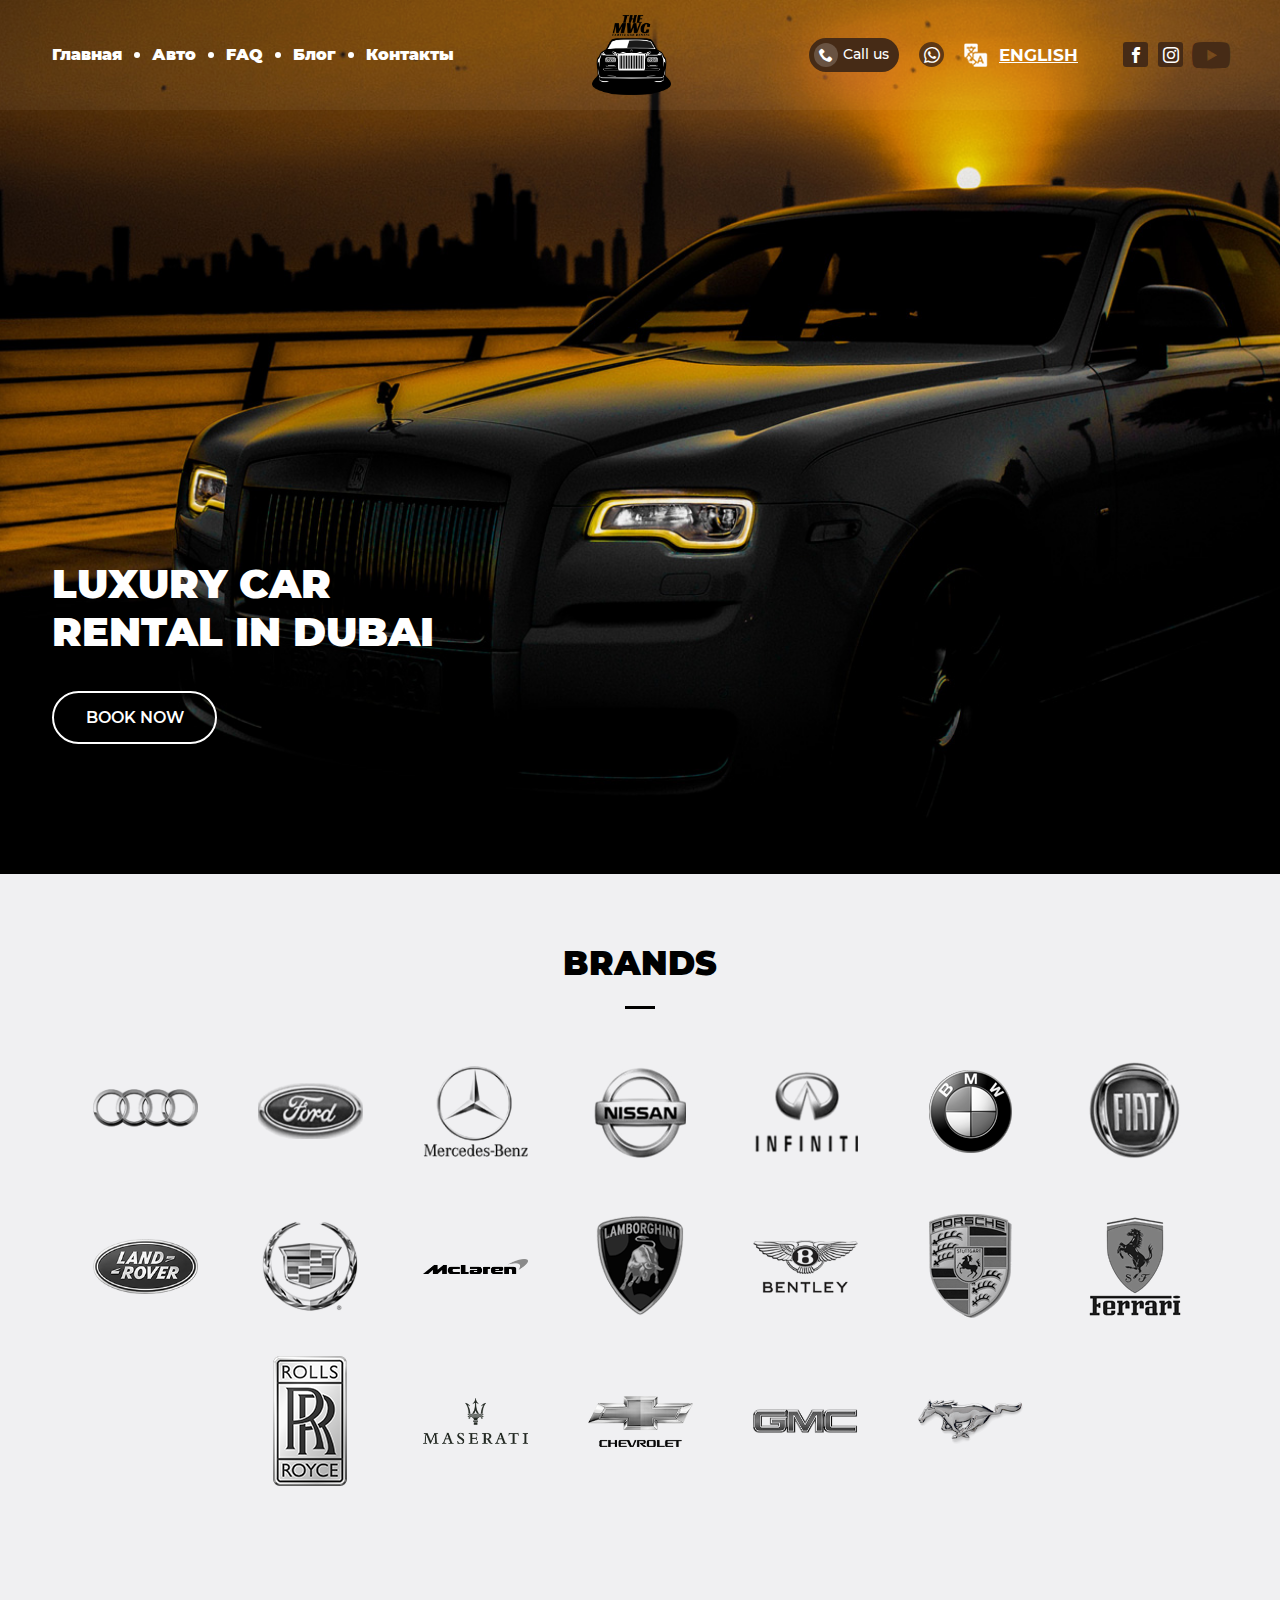
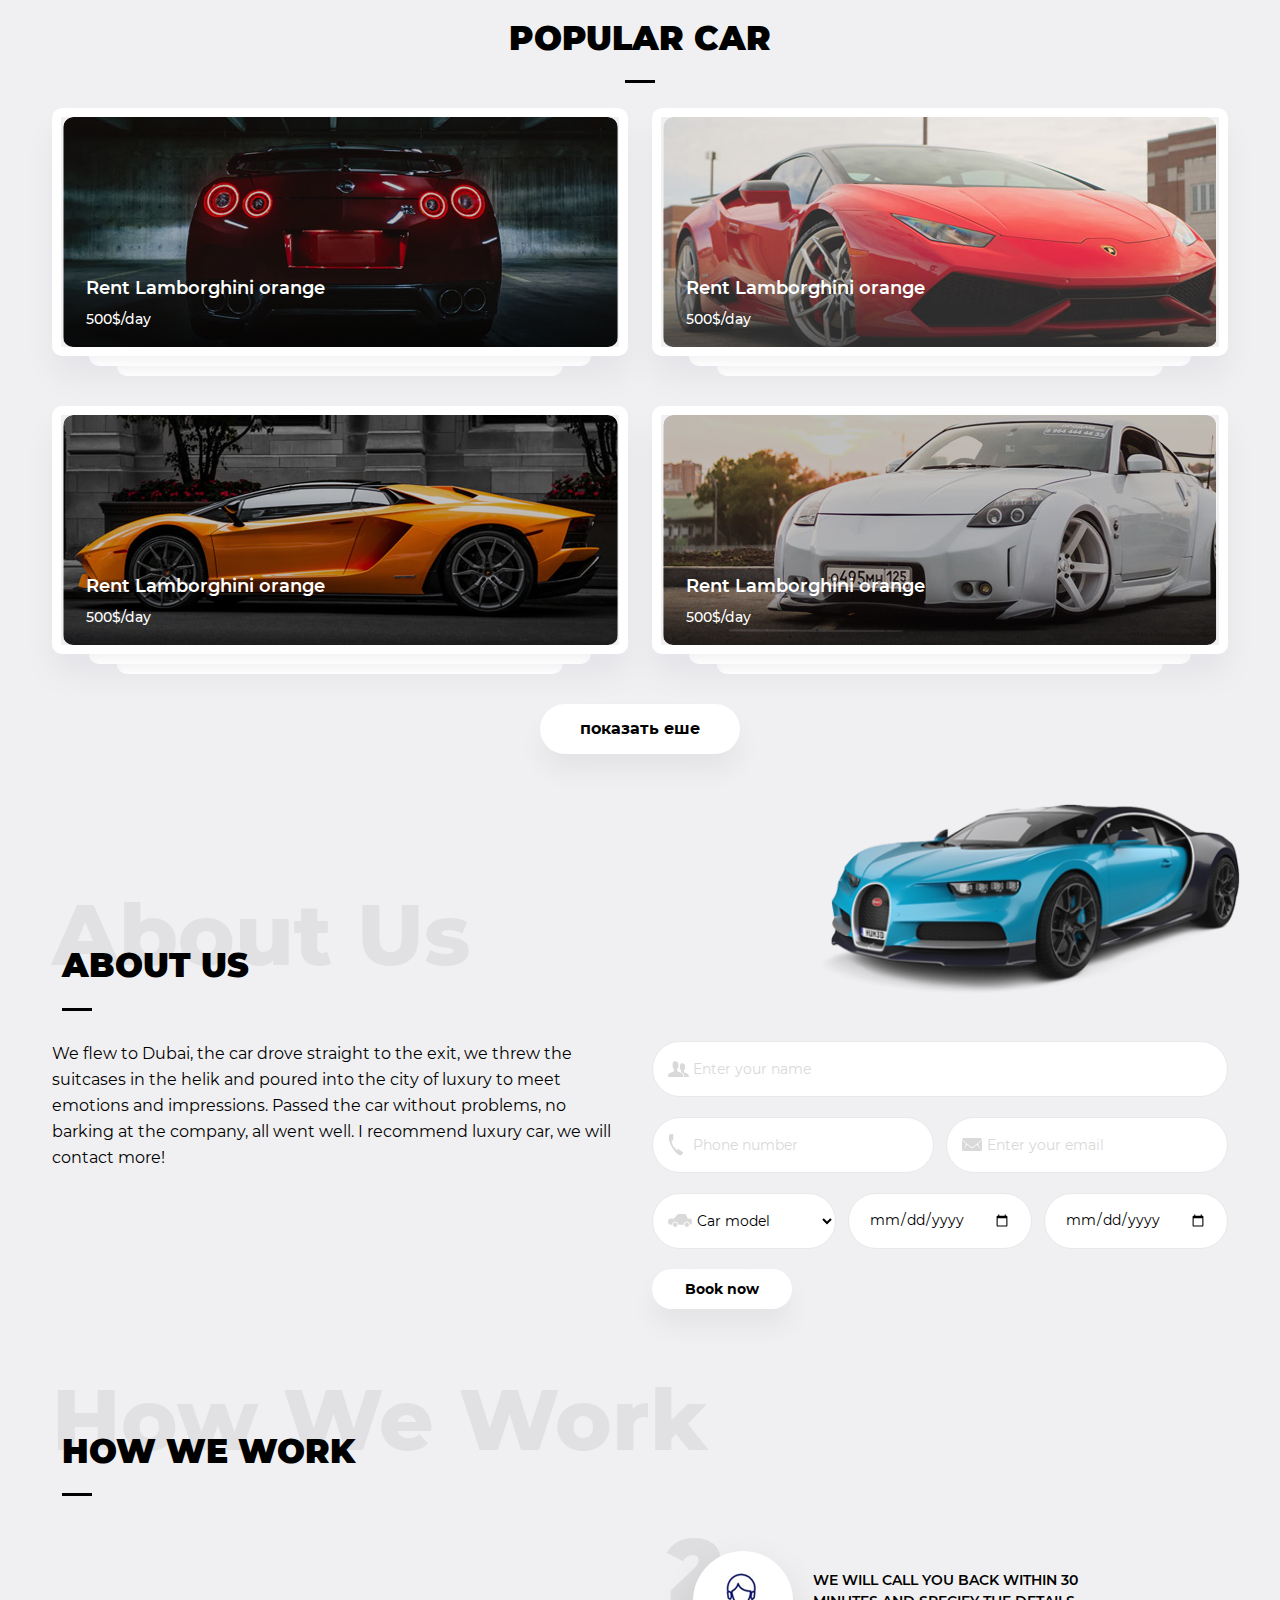
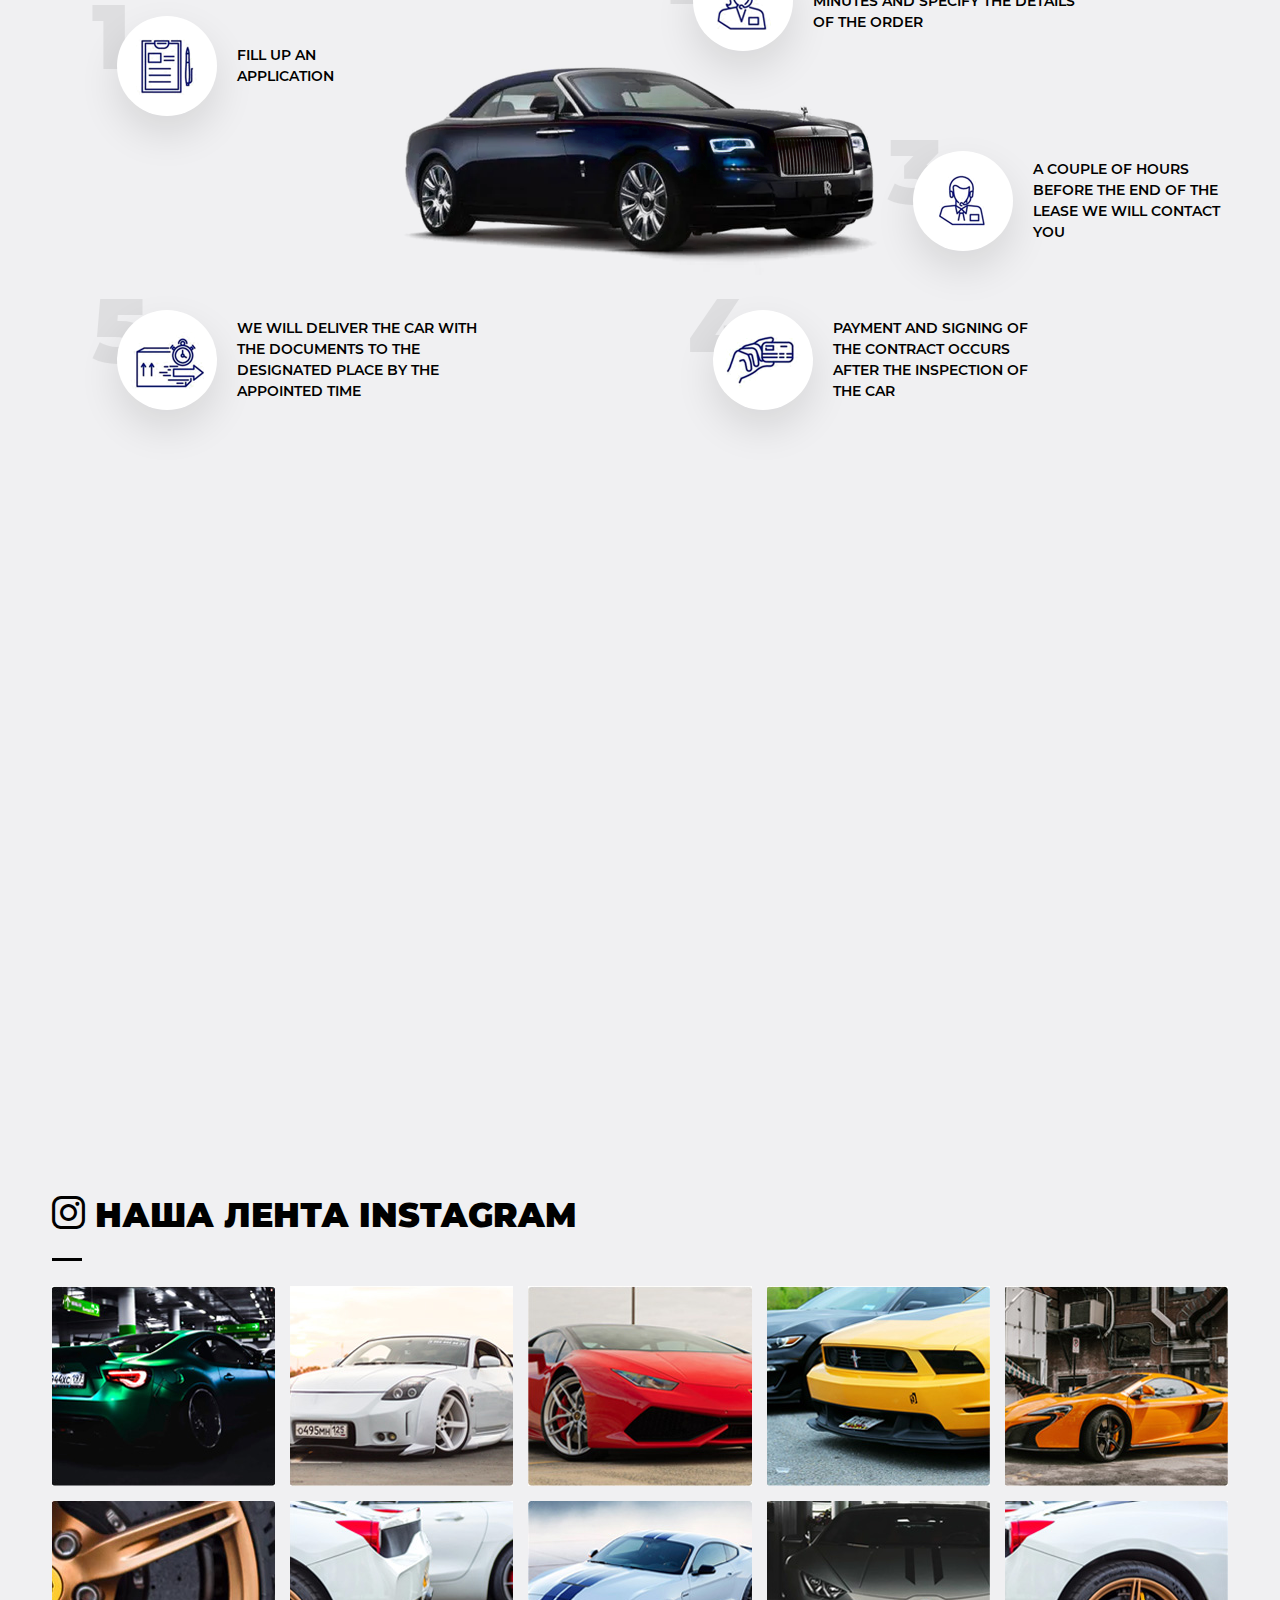
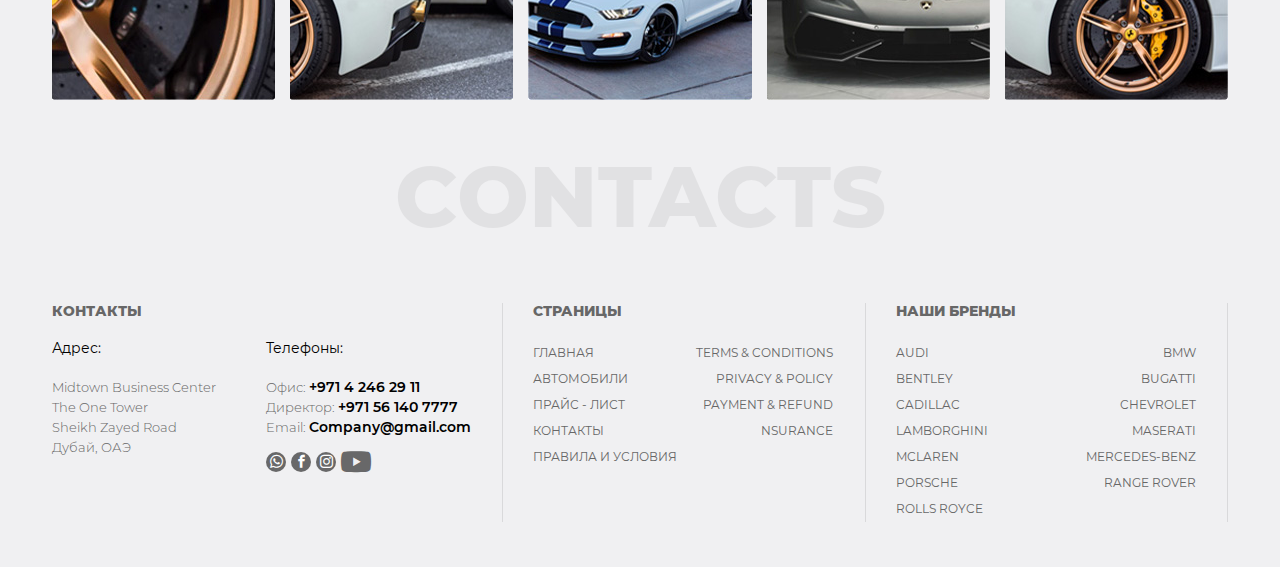
==== index.html @ 7eb0f6fe "index page >1024" ====
<!DOCTYPE html>
<html lang="ru">

<head>
	<meta charset="utf-8">
	<!-- <base href="/"> -->
	<title>MVC Car rent</title>
	<meta name="description" content="">
	<meta http-equiv="X-UA-Compatible" content="IE=edge">
	<meta name="viewport" content="width=device-width, initial-scale=1, maximum-scale=3">
	<!-- Template Basic Images Start -->
	<link rel="apple-touch-icon" sizes="57x57" href="img/favicon/apple-icon-57x57.png">
	<link rel="apple-touch-icon" sizes="60x60" href="img/favicon/apple-icon-60x60.png">
	<link rel="apple-touch-icon" sizes="72x72" href="img/favicon/apple-icon-72x72.png">
	<link rel="apple-touch-icon" sizes="76x76" href="img/favicon/apple-icon-76x76.png">
	<link rel="apple-touch-icon" sizes="114x114" href="img/favicon/apple-icon-114x114.png">
	<link rel="apple-touch-icon" sizes="120x120" href="img/favicon/apple-icon-120x120.png">
	<link rel="apple-touch-icon" sizes="144x144" href="img/favicon/apple-icon-144x144.png">
	<link rel="apple-touch-icon" sizes="152x152" href="img/favicon/apple-icon-152x152.png">
	<link rel="apple-touch-icon" sizes="180x180" href="img/favicon/apple-icon-180x180.png">
	<link rel="icon" type="image/png" sizes="192x192" href="img/favicon/android-icon-192x192.png">
	<link rel="icon" type="image/png" sizes="32x32" href="img/favicon/favicon-32x32.png">
	<link rel="icon" type="image/png" sizes="96x96" href="img/favicon/favicon-96x96.png">
	<link rel="icon" type="image/png" sizes="16x16" href="img/favicon/favicon-16x16.png">
	<link rel="manifest" href="img/favicon/manifest.json">
	<meta name="msapplication-TileColor" content="#ffffff">
	<meta name="msapplication-TileImage" content="img/favicon/ms-icon-144x144.png">
	<meta name="theme-color" content="#ffffff">

	<link rel="stylesheet" href="css/main.min.css">

	<!--[if IE 9]>
   <link href="https://cdn.jsdelivr.net/gh/coliff/bootstrap-ie8/css/bootstrap-ie9.min.css" rel="stylesheet">
<![endif]-->
	<!--[if lte IE 8]>
   <link href="https://cdn.jsdelivr.net/gh/coliff/bootstrap-ie8/css/bootstrap-ie8.min.css" rel="stylesheet">
   <script src="https://cdn.jsdelivr.net/g/html5shiv@3.7.3"></script>
<![endif]-->
	<script src="libs/jquery/dist/jquery.min.js" defer></script>
	<script src="js/libs.min.js" defer></script>
	<script src="js/common.js" defer></script>
</head>

<body>
	<header id="header" class="header">
		<div class="container">
			<div class="header-content">
				<ul class="header-menu">
					<li class="header-menu-item"><a href="#" class="header-menu-link">Главная</a></li>
					<li class="header-menu-item"><a href="#" class="header-menu-link">Авто</a></li>
					<li class="header-menu-item"><a href="#" class="header-menu-link">FAQ</a></li>
					<li class="header-menu-item"><a href="#" class="header-menu-link">Блог</a></li>
					<li class="header-menu-item"><a href="#" class="header-menu-link">Контакты</a></li>
				</ul>
				<a href="#" class="header-logo">
					<img src="img/logo.png" alt="Logo">
				</a>
				<div class="header-right">
					<button type="button" class="callback-btn">
						<span class="icon-phone"></span>
						Call us
					</button>
					<a href="#" class="header-whatsupp"><span class="icon-whatsapp"></span></a>
					<div class="header-lang">
						<a href="#" class="header-lang-active"><img src="img/icons/translate-icon.png" alt="icon">ENGLISH</a>
						<ul class="header-lang-menu">
							<li class="header-lang-menu-item"><a href="#" class="header-lang-menu-link">Русский</a></li>
							<li class="header-lang-menu-item"><a href="#" class="header-lang-menu-link">ENGLISH</a></li>
							<li class="header-lang-menu-item"><a href="#" class="header-lang-menu-link">CHINA</a></li>
						</ul>
					</div>
					<ul class="header-social">
						<li class="header-social-item"><a href="#" class="header-social-link fb"><span class="icon-facebook"></span></a></li>
						<li class="header-social-item"><a href="#" class="header-social-link insta"><span class="icon-instagram"></span></a></li>
						<li class="header-social-item"><a href="#" class="header-social-link youtube"><span class="icon-youtube"></span></a></li>
					</ul>
				</div>
			</div>
		</div>
	</header>
	<main class="main">
		<section class="main-section">
			<div class="container">
				<h1 class="main-section-title">Luxury car
					rental in dubai</h1>
				<a href="#" class="trasparent-btn">BOOK NOW</a>
			</div>
		</section>
		<section class="brands-section">
			<div class="container">
				<h3 class="title text-center">Brands</h3>
				<div class="brands-wrapper">
					<a href="#" class="brand-block">
						<img src="img/brands/audi.png" alt="brand">
					</a>
					<a href="#" class="brand-block">
						<img src="img/brands/ford-1.png" alt="brand">
					</a>
					<a href="#" class="brand-block">
						<img src="img/brands/mercedes.png" alt="brand">
					</a>
					<a href="#" class="brand-block">
						<img src="img/brands/nissan.png" alt="brand">
					</a>
					<a href="#" class="brand-block">
						<img src="img/brands/infiniti.png" alt="brand">
					</a>
					<a href="#" class="brand-block">
						<img src="img/brands/bmw.png" alt="brand">
					</a>
					<a href="#" class="brand-block">
						<img src="img/brands/fiat.png" alt="brand">
					</a>
					<a href="#" class="brand-block">
						<img src="img/brands/land-rover.png" alt="brand">
					</a>
					<a href="#" class="brand-block">
						<img src="img/brands/cadilac.png" alt="brand">
					</a>
					<a href="#" class="brand-block">
						<img src="img/brands/mclaren.png" alt="brand">
					</a>
					<a href="#" class="brand-block">
						<img src="img/brands/lamborghini.png" alt="brand">
					</a>
					<a href="#" class="brand-block">
						<img src="img/brands/bentley.png" alt="brand">
					</a>
					<a href="#" class="brand-block">
						<img src="img/brands/porsche.png" alt="brand">
					</a>
					<a href="#" class="brand-block">
						<img src="img/brands/ferrari.png" alt="brand">
					</a>
					<a href="#" class="brand-block">
						<img src="img/brands/rolls-royce.png" alt="brand">
					</a>
					<a href="#" class="brand-block">
						<img src="img/brands/maserati.png" alt="brand">
					</a>
					<a href="#" class="brand-block">
						<img src="img/brands/chevrolet.png" alt="brand">
					</a>
					<a href="#" class="brand-block">
						<img src="img/brands/gmc.png" alt="brand">
					</a>
					<a href="#" class="brand-block">
						<img src="img/brands/ford.png" alt="brand">
					</a>
				</div>
			</div>
		</section>
		<section class="popular-section">
			<div class="container">
				<h3 class="title text-center">Popular car</h3>
				<div class="row">
					<div class="col-12 col-md-6">
						<div class="popular-block with-after-before">
							<a href="#" class="popular-block-img-wrap"><img src="img/cars/car-1.jpg" alt="car"></a>
							<div class="popular-block-bottom">
								<p class="popular-block-title">
									Rent Lamborghini orange
								</p>
								<p class="popular-block-price">500$/day</p>
							</div>
						</div>
					</div>
					<div class="col-12 col-md-6">
						<div class="popular-block with-after-before">
							<a href="#" class="popular-block-img-wrap"><img src="img/cars/car-2.jpg" alt="car"></a>
							<div class="popular-block-bottom">
								<p class="popular-block-title">
									Rent Lamborghini orange
								</p>
								<p class="popular-block-price">500$/day</p>
							</div>
						</div>
					</div>
					<div class="col-12 col-md-6">
						<div class="popular-block with-after-before">
							<a href="#" class="popular-block-img-wrap"><img src="img/cars/car-3.jpg" alt="car"></a>
							<div class="popular-block-bottom">
								<p class="popular-block-title">
									Rent Lamborghini orange
								</p>
								<p class="popular-block-price">500$/day</p>
							</div>
						</div>
					</div>
					<div class="col-12 col-md-6">
						<div class="popular-block with-after-before">
							<a href="#" class="popular-block-img-wrap"><img src="img/cars/car-4.jpg" alt="car"></a>
							<div class="popular-block-bottom">
								<p class="popular-block-title">
									Rent Lamborghini orange
								</p>
								<p class="popular-block-price">500$/day</p>
							</div>
						</div>
					</div>
					<div class="col-12 text-center">
						<button type="button" class="white-btn">показать еше</button>
					</div>
				</div>
			</div>
		</section>
		<section class="about-us-section">
			<div class="container">
				<div class="title-wrapper">
					<h2 class="title-big">About us</h2>
					<h3 class="title">About us</h3>
				</div>
				<div class="row">
					<div class="col-12 col-md-6">
						<p class="about-us-text">We flew to Dubai, the car drove straight to the exit, we threw the suitcases in the helik and poured into the city of luxury to meet emotions and impressions. Passed the car without problems, no barking at the company, all went well. I recommend luxury car, we will contact more!</p>
					</div>
					<div class="col-12 col-md-6">
						<form action="#" class="form">
							<input type="text" class="form-input name" placeholder="Enter your name">
							<p class="form-input-fields-wrapper">
								<input type="tel" class="form-input phone" placeholder="Phone number">
								<input type="email" class="form-input email" placeholder="Enter your email">
							</p>
							<p class="form-input-fields-wrapper">
								<select class="form-input car" placeholder="Car model">
									<option value="0">Car model</option>
									<option value="0">Audi</option>
									<option value="0">Bugatti</option>
								</select>
								<input type="date" class="form-input" placeholder="Rent from">
								<input type="date" class="form-input" placeholder="Rent to">
							</p>
							<input type="submit" class="white-btn-small" value="Book now">
						</form>
					</div>
				</div>
			</div>
		</section>
		<section class="how-we-work-section">
			<div class="container">
				<div class="title-wrapper">
					<h2 class="title-big">How we work</h2>
					<h3 class="title">How we work</h3>
				</div>
				<div class="hww-block-wrapper">
					<div class="hww-block-item">
						<p class="hww-block-item-number">1</p>
						<div class="hww-block-item-content">
							<p class="hww-block-item-icon">
								<img src="img/icons/icon-1.png" alt="icon">
							</p>
							<p class="hww-block-item-text">fill up an application</p>
						</div>
					</div>
					<div class="hww-block-item">
						<p class="hww-block-item-number">2</p>
						<div class="hww-block-item-content">
							<p class="hww-block-item-icon">
								<img src="img/icons/icon-2.png" alt="icon">
							</p>
							<p class="hww-block-item-text">we will call you back within 30 minutes and specify the details of the order</p>
						</div>
					</div>
					<div class="hww-block-item">
						<p class="hww-block-item-number">3</p>
						<div class="hww-block-item-content">
							<p class="hww-block-item-icon">
								<img src="img/icons/icon-3.png" alt="icon">
							</p>
							<p class="hww-block-item-text">a couple of hours before the end of the lease we will contact you</p>
						</div>
					</div>
					<div class="hww-block-item">
						<p class="hww-block-item-number">4</p>
						<div class="hww-block-item-content">
							<p class="hww-block-item-icon">
								<img src="img/icons/icon-4.png" alt="icon">
							</p>
							<p class="hww-block-item-text">payment and signing of the contract occurs after the inspection of the car</p>
						</div>
					</div>
					<div class="hww-block-item">
						<p class="hww-block-item-number">5</p>
						<div class="hww-block-item-content">
							<p class="hww-block-item-icon">
								<img src="img/icons/icon-5.png" alt="icon">
							</p>
							<p class="hww-block-item-text">we will deliver the car with the documents to the designated place by the appointed time</p>
						</div>
					</div>
					<img src="img/cars/rolls-royce.png" alt="car" class="hww-img">
				</div>
				<div class="video-block">
					<iframe width="100%" height="100%" src="https://www.youtube.com/embed/41kEABEKfoo" frameborder="0" allow="accelerometer; autoplay; encrypted-media; gyroscope; picture-in-picture" allowfullscreen></iframe>
				</div>
			</div>
		</section>
		<section class="instagram-section">
			<div class="container">
				<h3 class="title"><span class="icon-instagram"></span> Наша лента Instagram</h3>
				<div class="instagram-block-wrapper">
					<a data-fancybox="gallery" href="img/cars/car-insta-1.jpg" class="instagram-block">
						<img src="img/cars/car-insta-1.jpg">
					</a>
					<a data-fancybox="gallery" href="img/cars/car-insta-2.jpg" class="instagram-block">
						<img src="img/cars/car-insta-2.jpg">
					</a>
					<a data-fancybox="gallery" href="img/cars/car-insta-3.jpg" class="instagram-block">
						<img src="img/cars/car-insta-3.jpg">
					</a>
					<a data-fancybox="gallery" href="img/cars/car-insta-4.jpg" class="instagram-block">
						<img src="img/cars/car-insta-4.jpg">
					</a>
					<a data-fancybox="gallery" href="img/cars/car-insta-5.jpg" class="instagram-block">
						<img src="img/cars/car-insta-5.jpg">
					</a>
					<a data-fancybox="gallery" href="img/cars/car-insta-6.jpg" class="instagram-block">
						<img src="img/cars/car-insta-6.jpg">
					</a>
					<a data-fancybox="gallery" href="img/cars/car-insta-7.jpg" class="instagram-block">
						<img src="img/cars/car-insta-7.jpg">
					</a>
					<a data-fancybox="gallery" href="img/cars/car-insta-8.jpg" class="instagram-block">
						<img src="img/cars/car-insta-8.jpg">
					</a>
					<a data-fancybox="gallery" href="img/cars/car-insta-9.jpg" class="instagram-block">
						<img src="img/cars/car-insta-9.jpg">
					</a>
					<a data-fancybox="gallery" href="img/cars/car-insta-10.jpg" class="instagram-block">
						<img src="img/cars/car-insta-10.jpg">
					</a>
				</div>
			</div>
		</section>
	</main>
	<footer class="footer">
		<div class="container">
			<h2 class="title-big text-center">Contacts</h2>
			<div class="footer-content">
				<div class="footer-content-block">
					<p class="footer-content-block-title">Контакты</p>
					<div class="footer-contacts-wrapper">
						<div class="footer-contacts-block">
							<p class="footer-contacts-block-title">Адрес:</p>
							<p class="footer-contacts-block-text">Midtown Business Center</p>
							<p class="footer-contacts-block-text">The One Tower</p>
							<p class="footer-contacts-block-text">Sheikh Zayed Road</p>
							<p class="footer-contacts-block-text">Дубай, ОАЭ </p>
						</div>
						<div class="footer-contacts-block">
							<p class="footer-contacts-block-title">Телефоны:</p>
							<p class="footer-contacts-block-text">Офис: <a href="tel:+97142462911">+971 4 246 29 11</a></p>
							<p class="footer-contacts-block-text">Директор: <a href="tel:+971561407777">+971 56 140 7777</a></p>
							<p class="footer-contacts-block-text">Email: <a href="mailto:Company@gmail.com">Company@gmail.com</a></p>
							<ul class="footer-social">
								<li class="footer-social-item"><a href="#" class="footer-social-link whatsapp"><span class="icon-whatsapp"></span></a></li>
								<li class="footer-social-item"><a href="#" class="footer-social-link fb"><span class="icon-facebook"></span></a></li>
								<li class="footer-social-item"><a href="#" class="footer-social-link insta"><span class="icon-instagram"></span></a></li>
								<li class="footer-social-item"><a href="#" class="footer-social-link youtube"><span class="icon-youtube"></span></a></li>
							</ul>
						</div>
					</div>
				</div>
				<div class="footer-content-block">
					<p class="footer-content-block-title">Страницы</p>
					<ul class="footer-menu">
						<li class="footer-menu-item"><a href="#" class="footer-menu-link">Главная</a></li>
						<li class="footer-menu-item"><a href="#" class="footer-menu-link">Terms & conditions</a></li>
						<li class="footer-menu-item"><a href="#" class="footer-menu-link">Автомобили</a></li>
						<li class="footer-menu-item"><a href="#" class="footer-menu-link">Privacy & policy</a></li>
						<li class="footer-menu-item"><a href="#" class="footer-menu-link">Прайс - лист</a></li>
						<li class="footer-menu-item"><a href="#" class="footer-menu-link">Payment & refund</a></li>
						<li class="footer-menu-item"><a href="#" class="footer-menu-link">Контакты</a></li>
						<li class="footer-menu-item"><a href="#" class="footer-menu-link">nsurance</a></li>
						<li class="footer-menu-item"><a href="#" class="footer-menu-link">Правила и условия</a></li>
					</ul>
				</div>
				<div class="footer-content-block">
					<p class="footer-content-block-title">Наши бренды</p>
					<ul class="footer-menu">
						<li class="footer-menu-item"><a href="#" class="footer-menu-link">Audi</a></li>
						<li class="footer-menu-item"><a href="#" class="footer-menu-link">BMW</a></li>
						<li class="footer-menu-item"><a href="#" class="footer-menu-link">Bentley</a></li>
						<li class="footer-menu-item"><a href="#" class="footer-menu-link">Bugatti</a></li>
						<li class="footer-menu-item"><a href="#" class="footer-menu-link">Cadillac</a></li>
						<li class="footer-menu-item"><a href="#" class="footer-menu-link">Chevrolet</a></li>
						<li class="footer-menu-item"><a href="#" class="footer-menu-link">Lamborghini</a></li>
						<li class="footer-menu-item"><a href="#" class="footer-menu-link">Maserati</a></li>
						<li class="footer-menu-item"><a href="#" class="footer-menu-link">McLaren</a></li>
						<li class="footer-menu-item"><a href="#" class="footer-menu-link">Mercedes-Benz</a></li>
						<li class="footer-menu-item"><a href="#" class="footer-menu-link">Porsche</a></li>
						<li class="footer-menu-item"><a href="#" class="footer-menu-link">Range Rover</a></li>
						<li class="footer-menu-item"><a href="#" class="footer-menu-link">Rolls Royce</a></li>
					</ul>
				</div>
			</div>
		</div>
	</footer>



</body>

</html>
---- css/main.min.css ----
@charset "UTF-8";@font-face{font-family:'Fira Sans';src:url(../fonts/FiraSans/FiraSans-Italic.eot);src:local('Fira Sans Italic'),local('FiraSans-Italic'),url(../fonts/FiraSans/FiraSans-Italic.eot?#iefix) format('embedded-opentype'),url(../fonts/FiraSans/FiraSans-Italic.woff2) format('woff2'),url(../fonts/FiraSans/FiraSans-Italic.woff) format('woff'),url(../fonts/FiraSans/FiraSans-Italic.ttf) format('truetype');font-weight:400;font-style:italic}@font-face{font-family:'Fira Sans';src:url(../fonts/FiraSans/FiraSans-Bold.eot);src:local('Fira Sans Bold'),local('FiraSans-Bold'),url(../fonts/FiraSans/FiraSans-Bold.eot?#iefix) format('embedded-opentype'),url(../fonts/FiraSans/FiraSans-Bold.woff2) format('woff2'),url(../fonts/FiraSans/FiraSans-Bold.woff) format('woff'),url(../fonts/FiraSans/FiraSans-Bold.ttf) format('truetype');font-weight:700;font-style:normal}@font-face{font-family:'Fira Sans';src:url(../fonts/FiraSans/FiraSans-ExtraBold.eot);src:local('Fira Sans ExtraBold'),local('FiraSans-ExtraBold'),url(../fonts/FiraSans/FiraSans-ExtraBold.eot?#iefix) format('embedded-opentype'),url(../fonts/FiraSans/FiraSans-ExtraBold.woff2) format('woff2'),url(../fonts/FiraSans/FiraSans-ExtraBold.woff) format('woff'),url(../fonts/FiraSans/FiraSans-ExtraBold.ttf) format('truetype');font-weight:800;font-style:normal}@font-face{font-family:'Fira Sans';src:url(../fonts/FiraSans/FiraSans-Light.eot);src:local('Fira Sans Light'),local('FiraSans-Light'),url(../fonts/FiraSans/FiraSans-Light.eot?#iefix) format('embedded-opentype'),url(../fonts/FiraSans/FiraSans-Light.woff2) format('woff2'),url(../fonts/FiraSans/FiraSans-Light.woff) format('woff'),url(../fonts/FiraSans/FiraSans-Light.ttf) format('truetype');font-weight:300;font-style:normal}@font-face{font-family:'Fira Sans';src:url(../fonts/FiraSans/FiraSans-Black.eot);src:local('Fira Sans Black'),local('FiraSans-Black'),url(../fonts/FiraSans/FiraSans-Black.eot?#iefix) format('embedded-opentype'),url(../fonts/FiraSans/FiraSans-Black.woff2) format('woff2'),url(../fonts/FiraSans/FiraSans-Black.woff) format('woff'),url(../fonts/FiraSans/FiraSans-Black.ttf) format('truetype');font-weight:900;font-style:normal}@font-face{font-family:'Fira Sans';src:url(../fonts/FiraSans/FiraSans-SemiBold.eot);src:local('Fira Sans SemiBold'),local('FiraSans-SemiBold'),url(../fonts/FiraSans/FiraSans-SemiBold.eot?#iefix) format('embedded-opentype'),url(../fonts/FiraSans/FiraSans-SemiBold.woff2) format('woff2'),url(../fonts/FiraSans/FiraSans-SemiBold.woff) format('woff'),url(../fonts/FiraSans/FiraSans-SemiBold.ttf) format('truetype');font-weight:600;font-style:normal}@font-face{font-family:'Fira Sans';src:url(../fonts/FiraSans/FiraSans-Medium.eot);src:local('Fira Sans Medium'),local('FiraSans-Medium'),url(../fonts/FiraSans/FiraSans-Medium.eot?#iefix) format('embedded-opentype'),url(../fonts/FiraSans/FiraSans-Medium.woff2) format('woff2'),url(../fonts/FiraSans/FiraSans-Medium.woff) format('woff'),url(../fonts/FiraSans/FiraSans-Medium.ttf) format('truetype');font-weight:500;font-style:normal}@font-face{font-family:'Fira Sans';src:url(../fonts/FiraSans/FiraSans-Regular.eot);src:local('Fira Sans Regular'),local('FiraSans-Regular'),url(../fonts/FiraSans/FiraSans-Regular.eot?#iefix) format('embedded-opentype'),url(../fonts/FiraSans/FiraSans-Regular.woff2) format('woff2'),url(../fonts/FiraSans/FiraSans-Regular.woff) format('woff'),url(../fonts/FiraSans/FiraSans-Regular.ttf) format('truetype');font-weight:400;font-style:normal}@font-face{font-family:Montserrat;src:url(../fonts/Montserrat/Montserrat-Medium.eot);src:local('Montserrat Medium'),local('Montserrat-Medium'),url(../fonts/Montserrat/Montserrat-Medium.eot?#iefix) format('embedded-opentype'),url(../fonts/Montserrat/Montserrat-Medium.woff2) format('woff2'),url(../fonts/Montserrat/Montserrat-Medium.woff) format('woff'),url(../fonts/Montserrat/Montserrat-Medium.ttf) format('truetype');font-weight:500;font-style:normal}@font-face{font-family:Montserrat;src:url(../fonts/Montserrat/Montserrat-Black.eot);src:local('Montserrat Black'),local('Montserrat-Black'),url(../fonts/Montserrat/Montserrat-Black.eot?#iefix) format('embedded-opentype'),url(../fonts/Montserrat/Montserrat-Black.woff2) format('woff2'),url(../fonts/Montserrat/Montserrat-Black.woff) format('woff'),url(../fonts/Montserrat/Montserrat-Black.ttf) format('truetype');font-weight:900;font-style:normal}@font-face{font-family:Montserrat;src:url(../fonts/Montserrat/Montserrat-ExtraBold.eot);src:local('Montserrat ExtraBold'),local('Montserrat-ExtraBold'),url(../fonts/Montserrat/Montserrat-ExtraBold.eot?#iefix) format('embedded-opentype'),url(../fonts/Montserrat/Montserrat-ExtraBold.woff2) format('woff2'),url(../fonts/Montserrat/Montserrat-ExtraBold.woff) format('woff'),url(../fonts/Montserrat/Montserrat-ExtraBold.ttf) format('truetype');font-weight:800;font-style:normal}@font-face{font-family:Montserrat;src:url(../fonts/Montserrat/Montserrat-Regular.eot);src:local('Montserrat Regular'),local('Montserrat-Regular'),url(../fonts/Montserrat/Montserrat-Regular.eot?#iefix) format('embedded-opentype'),url(../fonts/Montserrat/Montserrat-Regular.woff2) format('woff2'),url(../fonts/Montserrat/Montserrat-Regular.woff) format('woff'),url(../fonts/Montserrat/Montserrat-Regular.ttf) format('truetype');font-weight:400;font-style:normal}@font-face{font-family:Montserrat;src:url(../fonts/Montserrat/Montserrat-Light.eot);src:local('Montserrat Light'),local('Montserrat-Light'),url(../fonts/Montserrat/Montserrat-Light.eot?#iefix) format('embedded-opentype'),url(../fonts/Montserrat/Montserrat-Light.woff2) format('woff2'),url(../fonts/Montserrat/Montserrat-Light.woff) format('woff'),url(../fonts/Montserrat/Montserrat-Light.ttf) format('truetype');font-weight:300;font-style:normal}@font-face{font-family:Montserrat;src:url(../fonts/Montserrat/Montserrat-Italic.eot);src:local('Montserrat Italic'),local('Montserrat-Italic'),url(../fonts/Montserrat/Montserrat-Italic.eot?#iefix) format('embedded-opentype'),url(../fonts/Montserrat/Montserrat-Italic.woff2) format('woff2'),url(../fonts/Montserrat/Montserrat-Italic.woff) format('woff'),url(../fonts/Montserrat/Montserrat-Italic.ttf) format('truetype');font-weight:400;font-style:italic}@font-face{font-family:Montserrat;src:url(../fonts/Montserrat/Montserrat-Regular_1.eot);src:local('Montserrat Regular'),local('Montserrat-Regular'),url(../fonts/Montserrat/Montserrat-Regular_1.eot?#iefix) format('embedded-opentype'),url(../fonts/Montserrat/Montserrat-Regular_1.woff2) format('woff2'),url(../fonts/Montserrat/Montserrat-Regular_1.woff) format('woff'),url(../fonts/Montserrat/Montserrat-Regular_1.ttf) format('truetype');font-weight:400;font-style:normal}@font-face{font-family:Montserrat;src:url(../fonts/Montserrat/Montserrat-SemiBold.eot);src:local('Montserrat SemiBold'),local('Montserrat-SemiBold'),url(../fonts/Montserrat/Montserrat-SemiBold.eot?#iefix) format('embedded-opentype'),url(../fonts/Montserrat/Montserrat-SemiBold.woff2) format('woff2'),url(../fonts/Montserrat/Montserrat-SemiBold.woff) format('woff'),url(../fonts/Montserrat/Montserrat-SemiBold.ttf) format('truetype');font-weight:600;font-style:normal}@font-face{font-family:Montserrat;src:url(../fonts/Montserrat/Montserrat-Bold.eot);src:local('Montserrat Bold'),local('Montserrat-Bold'),url(../fonts/Montserrat/Montserrat-Bold.eot?#iefix) format('embedded-opentype'),url(../fonts/Montserrat/Montserrat-Bold.woff2) format('woff2'),url(../fonts/Montserrat/Montserrat-Bold.woff) format('woff'),url(../fonts/Montserrat/Montserrat-Bold.ttf) format('truetype');font-weight:700;font-style:normal}@font-face{font-family:Montserrat;src:url(../fonts/Montserrat/Montserrat-Italic_1.eot);src:local('Montserrat Italic'),local('Montserrat-Italic'),url(../fonts/Montserrat/Montserrat-Italic_1.eot?#iefix) format('embedded-opentype'),url(../fonts/Montserrat/Montserrat-Italic_1.woff2) format('woff2'),url(../fonts/Montserrat/Montserrat-Italic_1.woff) format('woff'),url(../fonts/Montserrat/Montserrat-Italic_1.ttf) format('truetype');font-weight:400;font-style:italic}html{line-height:1.15;-webkit-text-size-adjust:100%}body{margin:0}h1{font-size:2em;margin:.67em 0}hr{box-sizing:content-box;height:0;overflow:visible}pre{font-family:monospace,monospace;font-size:1em}a{background-color:transparent}abbr[title]{border-bottom:none;text-decoration:underline;text-decoration:underline dotted}b,strong{font-weight:bolder}code,kbd,samp{font-family:monospace,monospace;font-size:1em}small{font-size:80%}sub,sup{font-size:75%;line-height:0;position:relative;vertical-align:baseline}sub{bottom:-.25em}sup{top:-.5em}img{border-style:none}button,input,optgroup,select,textarea{font-family:inherit;font-size:100%;line-height:1.15;margin:0}button,input{overflow:visible}button,select{text-transform:none}[type=button],[type=reset],[type=submit],button{-webkit-appearance:button}[type=button]::-moz-focus-inner,[type=reset]::-moz-focus-inner,[type=submit]::-moz-focus-inner,button::-moz-focus-inner{border-style:none;padding:0}[type=button]:-moz-focusring,[type=reset]:-moz-focusring,[type=submit]:-moz-focusring,button:-moz-focusring{outline:1px dotted ButtonText}fieldset{padding:.35em .75em .625em}legend{box-sizing:border-box;color:inherit;display:table;max-width:100%;padding:0;white-space:normal}progress{vertical-align:baseline}textarea{overflow:auto}[type=checkbox],[type=radio]{box-sizing:border-box;padding:0}[type=number]::-webkit-inner-spin-button,[type=number]::-webkit-outer-spin-button{height:auto}[type=search]{-webkit-appearance:textfield;outline-offset:-2px}[type=search]::-webkit-search-decoration{-webkit-appearance:none}::-webkit-file-upload-button{-webkit-appearance:button;font:inherit}details{display:block}summary{display:list-item}template{display:none}[hidden]{display:none}.ui-helper-hidden{display:none}.ui-helper-hidden-accessible{border:0;clip:rect(0 0 0 0);height:1px;margin:-1px;overflow:hidden;padding:0;position:absolute;width:1px}.ui-helper-reset{margin:0;padding:0;border:0;outline:0;line-height:1.3;text-decoration:none;font-size:100%;list-style:none}.ui-helper-clearfix:after,.ui-helper-clearfix:before{content:"";display:table;border-collapse:collapse}.ui-helper-clearfix:after{clear:both}.ui-helper-zfix{width:100%;height:100%;top:0;left:0;position:absolute;opacity:0;filter:Alpha(Opacity=0)}.ui-front{z-index:100}.ui-state-disabled{cursor:default!important;pointer-events:none}.ui-icon{display:inline-block;vertical-align:middle;margin-top:-.25em;position:relative;text-indent:-99999px;overflow:hidden;background-repeat:no-repeat}.ui-widget-icon-block{left:50%;margin-left:-8px;display:block}.ui-widget-overlay{position:fixed;top:0;left:0;width:100%;height:100%}.ui-accordion .ui-accordion-header{display:block;cursor:pointer;position:relative;margin:2px 0 0 0;padding:.5em .5em .5em .7em;font-size:100%}.ui-accordion .ui-accordion-content{padding:1em 2.2em;border-top:0;overflow:auto}.ui-autocomplete{position:absolute;top:0;left:0;cursor:default}.ui-menu{list-style:none;padding:0;margin:0;display:block;outline:0}.ui-menu .ui-menu{position:absolute}.ui-menu .ui-menu-item{margin:0;cursor:pointer;list-style-image:url([data-uri])}.ui-menu .ui-menu-item-wrapper{position:relative;padding:3px 1em 3px .4em}.ui-menu .ui-menu-divider{margin:5px 0;height:0;font-size:0;line-height:0;border-width:1px 0 0 0}.ui-menu .ui-state-active,.ui-menu .ui-state-focus{margin:-1px}.ui-menu-icons{position:relative}.ui-menu-icons .ui-menu-item-wrapper{padding-left:2em}.ui-menu .ui-icon{position:absolute;top:0;bottom:0;left:.2em;margin:auto 0}.ui-menu .ui-menu-icon{left:auto;right:0}.ui-button{padding:.4em 1em;display:inline-block;position:relative;line-height:normal;margin-right:.1em;cursor:pointer;vertical-align:middle;text-align:center;-webkit-user-select:none;-moz-user-select:none;-ms-user-select:none;user-select:none;overflow:visible}.ui-button,.ui-button:active,.ui-button:hover,.ui-button:link,.ui-button:visited{text-decoration:none}.ui-button-icon-only{width:2em;box-sizing:border-box;text-indent:-9999px;white-space:nowrap}input.ui-button.ui-button-icon-only{text-indent:0}.ui-button-icon-only .ui-icon{position:absolute;top:50%;left:50%;margin-top:-8px;margin-left:-8px}.ui-button.ui-icon-notext .ui-icon{padding:0;width:2.1em;height:2.1em;text-indent:-9999px;white-space:nowrap}input.ui-button.ui-icon-notext .ui-icon{width:auto;height:auto;text-indent:0;white-space:normal;padding:.4em 1em}button.ui-button::-moz-focus-inner,input.ui-button::-moz-focus-inner{border:0;padding:0}.ui-controlgroup{vertical-align:middle;display:inline-block}.ui-controlgroup>.ui-controlgroup-item{float:left;margin-left:0;margin-right:0}.ui-controlgroup>.ui-controlgroup-item.ui-visual-focus,.ui-controlgroup>.ui-controlgroup-item:focus{z-index:9999}.ui-controlgroup-vertical>.ui-controlgroup-item{display:block;float:none;width:100%;margin-top:0;margin-bottom:0;text-align:left}.ui-controlgroup-vertical .ui-controlgroup-item{box-sizing:border-box}.ui-controlgroup .ui-controlgroup-label{padding:.4em 1em}.ui-controlgroup .ui-controlgroup-label span{font-size:80%}.ui-controlgroup-horizontal .ui-controlgroup-label+.ui-controlgroup-item{border-left:none}.ui-controlgroup-vertical .ui-controlgroup-label+.ui-controlgroup-item{border-top:none}.ui-controlgroup-horizontal .ui-controlgroup-label.ui-widget-content{border-right:none}.ui-controlgroup-vertical .ui-controlgroup-label.ui-widget-content{border-bottom:none}.ui-controlgroup-vertical .ui-spinner-input{width:75%;width:calc(100% - 2.4em)}.ui-controlgroup-vertical .ui-spinner .ui-spinner-up{border-top-style:solid}.ui-checkboxradio-label .ui-icon-background{box-shadow:inset 1px 1px 1px #ccc;border-radius:.12em;border:none}.ui-checkboxradio-radio-label .ui-icon-background{width:16px;height:16px;border-radius:1em;overflow:visible;border:none}.ui-checkboxradio-radio-label.ui-checkboxradio-checked .ui-icon,.ui-checkboxradio-radio-label.ui-checkboxradio-checked:hover .ui-icon{background-image:none;width:8px;height:8px;border-width:4px;border-style:solid}.ui-checkboxradio-disabled{pointer-events:none}.ui-datepicker{width:17em;padding:.2em .2em 0;display:none}.ui-datepicker .ui-datepicker-header{position:relative;padding:.2em 0}.ui-datepicker .ui-datepicker-next,.ui-datepicker .ui-datepicker-prev{position:absolute;top:2px;width:1.8em;height:1.8em}.ui-datepicker .ui-datepicker-next-hover,.ui-datepicker .ui-datepicker-prev-hover{top:1px}.ui-datepicker .ui-datepicker-prev{left:2px}.ui-datepicker .ui-datepicker-next{right:2px}.ui-datepicker .ui-datepicker-prev-hover{left:1px}.ui-datepicker .ui-datepicker-next-hover{right:1px}.ui-datepicker .ui-datepicker-next span,.ui-datepicker .ui-datepicker-prev span{display:block;position:absolute;left:50%;margin-left:-8px;top:50%;margin-top:-8px}.ui-datepicker .ui-datepicker-title{margin:0 2.3em;line-height:1.8em;text-align:center}.ui-datepicker .ui-datepicker-title select{font-size:1em;margin:1px 0}.ui-datepicker select.ui-datepicker-month,.ui-datepicker select.ui-datepicker-year{width:45%}.ui-datepicker table{width:100%;font-size:.9em;border-collapse:collapse;margin:0 0 .4em}.ui-datepicker th{padding:.7em .3em;text-align:center;font-weight:700;border:0}.ui-datepicker td{border:0;padding:1px}.ui-datepicker td a,.ui-datepicker td span{display:block;padding:.2em;text-align:right;text-decoration:none}.ui-datepicker .ui-datepicker-buttonpane{background-image:none;margin:.7em 0 0 0;padding:0 .2em;border-left:0;border-right:0;border-bottom:0}.ui-datepicker .ui-datepicker-buttonpane button{float:right;margin:.5em .2em .4em;cursor:pointer;padding:.2em .6em .3em .6em;width:auto;overflow:visible}.ui-datepicker .ui-datepicker-buttonpane button.ui-datepicker-current{float:left}.ui-datepicker.ui-datepicker-multi{width:auto}.ui-datepicker-multi .ui-datepicker-group{float:left}.ui-datepicker-multi .ui-datepicker-group table{width:95%;margin:0 auto .4em}.ui-datepicker-multi-2 .ui-datepicker-group{width:50%}.ui-datepicker-multi-3 .ui-datepicker-group{width:33.3%}.ui-datepicker-multi-4 .ui-datepicker-group{width:25%}.ui-datepicker-multi .ui-datepicker-group-last .ui-datepicker-header,.ui-datepicker-multi .ui-datepicker-group-middle .ui-datepicker-header{border-left-width:0}.ui-datepicker-multi .ui-datepicker-buttonpane{clear:left}.ui-datepicker-row-break{clear:both;width:100%;font-size:0}.ui-datepicker-rtl{direction:rtl}.ui-datepicker-rtl .ui-datepicker-prev{right:2px;left:auto}.ui-datepicker-rtl .ui-datepicker-next{left:2px;right:auto}.ui-datepicker-rtl .ui-datepicker-prev:hover{right:1px;left:auto}.ui-datepicker-rtl .ui-datepicker-next:hover{left:1px;right:auto}.ui-datepicker-rtl .ui-datepicker-buttonpane{clear:right}.ui-datepicker-rtl .ui-datepicker-buttonpane button{float:left}.ui-datepicker-rtl .ui-datepicker-buttonpane button.ui-datepicker-current,.ui-datepicker-rtl .ui-datepicker-group{float:right}.ui-datepicker-rtl .ui-datepicker-group-last .ui-datepicker-header,.ui-datepicker-rtl .ui-datepicker-group-middle .ui-datepicker-header{border-right-width:0;border-left-width:1px}.ui-datepicker .ui-icon{display:block;text-indent:-99999px;overflow:hidden;background-repeat:no-repeat;left:.5em;top:.3em}.ui-dialog{position:absolute;top:0;left:0;padding:.2em;outline:0}.ui-dialog .ui-dialog-titlebar{padding:.4em 1em;position:relative}.ui-dialog .ui-dialog-title{float:left;margin:.1em 0;white-space:nowrap;width:90%;overflow:hidden;text-overflow:ellipsis}.ui-dialog .ui-dialog-titlebar-close{position:absolute;right:.3em;top:50%;width:20px;margin:-10px 0 0 0;padding:1px;height:20px}.ui-dialog .ui-dialog-content{position:relative;border:0;padding:.5em 1em;background:0 0;overflow:auto}.ui-dialog .ui-dialog-buttonpane{text-align:left;border-width:1px 0 0 0;background-image:none;margin-top:.5em;padding:.3em 1em .5em .4em}.ui-dialog .ui-dialog-buttonpane .ui-dialog-buttonset{float:right}.ui-dialog .ui-dialog-buttonpane button{margin:.5em .4em .5em 0;cursor:pointer}.ui-dialog .ui-resizable-n{height:2px;top:0}.ui-dialog .ui-resizable-e{width:2px;right:0}.ui-dialog .ui-resizable-s{height:2px;bottom:0}.ui-dialog .ui-resizable-w{width:2px;left:0}.ui-dialog .ui-resizable-ne,.ui-dialog .ui-resizable-nw,.ui-dialog .ui-resizable-se,.ui-dialog .ui-resizable-sw{width:7px;height:7px}.ui-dialog .ui-resizable-se{right:0;bottom:0}.ui-dialog .ui-resizable-sw{left:0;bottom:0}.ui-dialog .ui-resizable-ne{right:0;top:0}.ui-dialog .ui-resizable-nw{left:0;top:0}.ui-draggable .ui-dialog-titlebar{cursor:move}.ui-draggable-handle{-ms-touch-action:none;touch-action:none}.ui-resizable{position:relative}.ui-resizable-handle{position:absolute;font-size:.1px;display:block;-ms-touch-action:none;touch-action:none}.ui-resizable-autohide .ui-resizable-handle,.ui-resizable-disabled .ui-resizable-handle{display:none}.ui-resizable-n{cursor:n-resize;height:7px;width:100%;top:-5px;left:0}.ui-resizable-s{cursor:s-resize;height:7px;width:100%;bottom:-5px;left:0}.ui-resizable-e{cursor:e-resize;width:7px;right:-5px;top:0;height:100%}.ui-resizable-w{cursor:w-resize;width:7px;left:-5px;top:0;height:100%}.ui-resizable-se{cursor:se-resize;width:12px;height:12px;right:1px;bottom:1px}.ui-resizable-sw{cursor:sw-resize;width:9px;height:9px;left:-5px;bottom:-5px}.ui-resizable-nw{cursor:nw-resize;width:9px;height:9px;left:-5px;top:-5px}.ui-resizable-ne{cursor:ne-resize;width:9px;height:9px;right:-5px;top:-5px}.ui-progressbar{height:2em;text-align:left;overflow:hidden}.ui-progressbar .ui-progressbar-value{margin:-1px;height:100%}.ui-progressbar .ui-progressbar-overlay{background:url([data-uri]);height:100%;opacity:.25}.ui-progressbar-indeterminate .ui-progressbar-value{background-image:none}.ui-selectable{-ms-touch-action:none;touch-action:none}.ui-selectable-helper{position:absolute;z-index:100;border:1px dotted #000}.ui-selectmenu-menu{padding:0;margin:0;position:absolute;top:0;left:0;display:none}.ui-selectmenu-menu .ui-menu{overflow:auto;overflow-x:hidden;padding-bottom:1px}.ui-selectmenu-menu .ui-menu .ui-selectmenu-optgroup{font-size:1em;font-weight:700;line-height:1.5;padding:2px .4em;margin:.5em 0 0 0;height:auto;border:0}.ui-selectmenu-open{display:block}.ui-selectmenu-text{display:block;margin-right:20px;overflow:hidden;text-overflow:ellipsis}.ui-selectmenu-button.ui-button{text-align:left;white-space:nowrap;width:14em}.ui-selectmenu-icon.ui-icon{float:right;margin-top:0}.ui-slider{position:relative;text-align:left}.ui-slider .ui-slider-handle{position:absolute;z-index:2;width:1.2em;height:1.2em;cursor:default;-ms-touch-action:none;touch-action:none}.ui-slider .ui-slider-range{position:absolute;z-index:1;font-size:.7em;display:block;border:0;background-position:0 0}.ui-slider.ui-state-disabled .ui-slider-handle,.ui-slider.ui-state-disabled .ui-slider-range{filter:inherit}.ui-slider-horizontal{height:.8em}.ui-slider-horizontal .ui-slider-handle{top:-.3em;margin-left:-.6em}.ui-slider-horizontal .ui-slider-range{top:0;height:100%}.ui-slider-horizontal .ui-slider-range-min{left:0}.ui-slider-horizontal .ui-slider-range-max{right:0}.ui-slider-vertical{width:.8em;height:100px}.ui-slider-vertical .ui-slider-handle{left:-.3em;margin-left:0;margin-bottom:-.6em}.ui-slider-vertical .ui-slider-range{left:0;width:100%}.ui-slider-vertical .ui-slider-range-min{bottom:0}.ui-slider-vertical .ui-slider-range-max{top:0}.ui-sortable-handle{-ms-touch-action:none;touch-action:none}.ui-spinner{position:relative;display:inline-block;overflow:hidden;padding:0;vertical-align:middle}.ui-spinner-input{border:none;background:0 0;color:inherit;padding:.222em 0;margin:.2em 0;vertical-align:middle;margin-left:.4em;margin-right:2em}.ui-spinner-button{width:1.6em;height:50%;font-size:.5em;padding:0;margin:0;text-align:center;position:absolute;cursor:default;display:block;overflow:hidden;right:0}.ui-spinner a.ui-spinner-button{border-top-style:none;border-bottom-style:none;border-right-style:none}.ui-spinner-up{top:0}.ui-spinner-down{bottom:0}.ui-tabs{position:relative;padding:.2em}.ui-tabs .ui-tabs-nav{margin:0;padding:.2em .2em 0}.ui-tabs .ui-tabs-nav li{list-style:none;float:left;position:relative;top:0;margin:1px .2em 0 0;border-bottom-width:0;padding:0;white-space:nowrap}.ui-tabs .ui-tabs-nav .ui-tabs-anchor{float:left;padding:.5em 1em;text-decoration:none}.ui-tabs .ui-tabs-nav li.ui-tabs-active{margin-bottom:-1px;padding-bottom:1px}.ui-tabs .ui-tabs-nav li.ui-state-disabled .ui-tabs-anchor,.ui-tabs .ui-tabs-nav li.ui-tabs-active .ui-tabs-anchor,.ui-tabs .ui-tabs-nav li.ui-tabs-loading .ui-tabs-anchor{cursor:text}.ui-tabs-collapsible .ui-tabs-nav li.ui-tabs-active .ui-tabs-anchor{cursor:pointer}.ui-tabs .ui-tabs-panel{display:block;border-width:0;padding:1em 1.4em;background:0 0}.ui-tooltip{padding:8px;position:absolute;z-index:9999;max-width:300px}body .ui-tooltip{border-width:2px}.ui-widget{font-family:Arial,Helvetica,sans-serif;font-size:1em}.ui-widget .ui-widget{font-size:1em}.ui-widget button,.ui-widget input,.ui-widget select,.ui-widget textarea{font-family:Arial,Helvetica,sans-serif;font-size:1em}.ui-widget.ui-widget-content{border:1px solid #c5c5c5}.ui-widget-content{border:1px solid #ddd;background:#fff;color:#333}.ui-widget-content a{color:#333}.ui-widget-header{border:1px solid #ddd;background:#e9e9e9;color:#333;font-weight:700}.ui-widget-header a{color:#333}.ui-button,.ui-state-default,.ui-widget-content .ui-state-default,.ui-widget-header .ui-state-default,html .ui-button.ui-state-disabled:active,html .ui-button.ui-state-disabled:hover{border:1px solid #c5c5c5;background:#f6f6f6;font-weight:400;color:#454545}.ui-button,.ui-state-default a,.ui-state-default a:link,.ui-state-default a:visited,a.ui-button,a:link.ui-button,a:visited.ui-button{color:#454545;text-decoration:none}.ui-button:focus,.ui-button:hover,.ui-state-focus,.ui-state-hover,.ui-widget-content .ui-state-focus,.ui-widget-content .ui-state-hover,.ui-widget-header .ui-state-focus,.ui-widget-header .ui-state-hover{border:1px solid #ccc;background:#ededed;font-weight:400;color:#2b2b2b}.ui-state-focus a,.ui-state-focus a:hover,.ui-state-focus a:link,.ui-state-focus a:visited,.ui-state-hover a,.ui-state-hover a:hover,.ui-state-hover a:link,.ui-state-hover a:visited,a.ui-button:focus,a.ui-button:hover{color:#2b2b2b;text-decoration:none}.ui-visual-focus{box-shadow:0 0 3px 1px #5e9ed6}.ui-button.ui-state-active:hover,.ui-button:active,.ui-state-active,.ui-widget-content .ui-state-active,.ui-widget-header .ui-state-active,a.ui-button:active{border:1px solid #003eff;background:#007fff;font-weight:400;color:#fff}.ui-icon-background,.ui-state-active .ui-icon-background{border:#003eff;background-color:#fff}.ui-state-active a,.ui-state-active a:link,.ui-state-active a:visited{color:#fff;text-decoration:none}.ui-state-highlight,.ui-widget-content .ui-state-highlight,.ui-widget-header .ui-state-highlight{border:1px solid #dad55e;background:#fffa90;color:#777620}.ui-state-checked{border:1px solid #dad55e;background:#fffa90}.ui-state-highlight a,.ui-widget-content .ui-state-highlight a,.ui-widget-header .ui-state-highlight a{color:#777620}.ui-state-error,.ui-widget-content .ui-state-error,.ui-widget-header .ui-state-error{border:1px solid #f1a899;background:#fddfdf;color:#5f3f3f}.ui-state-error a,.ui-widget-content .ui-state-error a,.ui-widget-header .ui-state-error a{color:#5f3f3f}.ui-state-error-text,.ui-widget-content .ui-state-error-text,.ui-widget-header .ui-state-error-text{color:#5f3f3f}.ui-priority-primary,.ui-widget-content .ui-priority-primary,.ui-widget-header .ui-priority-primary{font-weight:700}.ui-priority-secondary,.ui-widget-content .ui-priority-secondary,.ui-widget-header .ui-priority-secondary{opacity:.7;filter:Alpha(Opacity=70);font-weight:400}.ui-state-disabled,.ui-widget-content .ui-state-disabled,.ui-widget-header .ui-state-disabled{opacity:.35;filter:Alpha(Opacity=35);background-image:none}.ui-state-disabled .ui-icon{filter:Alpha(Opacity=35)}.ui-icon{width:16px;height:16px}.ui-icon,.ui-widget-content .ui-icon{background-image:url(../libs/jquery/dist/images/ui-icons_444444_256x240.png)}.ui-widget-header .ui-icon{background-image:url(../libs/jquery/dist/images/ui-icons_444444_256x240.png)}.ui-button:focus .ui-icon,.ui-button:hover .ui-icon,.ui-state-focus .ui-icon,.ui-state-hover .ui-icon{background-image:url(../libs/jquery/dist/images/ui-icons_555555_256x240.png)}.ui-button:active .ui-icon,.ui-state-active .ui-icon{background-image:url(../libs/jquery/dist/images/ui-icons_ffffff_256x240.png)}.ui-button .ui-state-highlight.ui-icon,.ui-state-highlight .ui-icon{background-image:url(../libs/jquery/dist/images/ui-icons_777620_256x240.png)}.ui-state-error .ui-icon,.ui-state-error-text .ui-icon{background-image:url(../libs/jquery/dist/images/ui-icons_cc0000_256x240.png)}.ui-button .ui-icon{background-image:url(../libs/jquery/dist/images/ui-icons_777777_256x240.png)}.ui-icon-blank{background-position:16px 16px}.ui-icon-caret-1-n{background-position:0 0}.ui-icon-caret-1-ne{background-position:-16px 0}.ui-icon-caret-1-e{background-position:-32px 0}.ui-icon-caret-1-se{background-position:-48px 0}.ui-icon-caret-1-s{background-position:-65px 0}.ui-icon-caret-1-sw{background-position:-80px 0}.ui-icon-caret-1-w{background-position:-96px 0}.ui-icon-caret-1-nw{background-position:-112px 0}.ui-icon-caret-2-n-s{background-position:-128px 0}.ui-icon-caret-2-e-w{background-position:-144px 0}.ui-icon-triangle-1-n{background-position:0 -16px}.ui-icon-triangle-1-ne{background-position:-16px -16px}.ui-icon-triangle-1-e{background-position:-32px -16px}.ui-icon-triangle-1-se{background-position:-48px -16px}.ui-icon-triangle-1-s{background-position:-65px -16px}.ui-icon-triangle-1-sw{background-position:-80px -16px}.ui-icon-triangle-1-w{background-position:-96px -16px}.ui-icon-triangle-1-nw{background-position:-112px -16px}.ui-icon-triangle-2-n-s{background-position:-128px -16px}.ui-icon-triangle-2-e-w{background-position:-144px -16px}.ui-icon-arrow-1-n{background-position:0 -32px}.ui-icon-arrow-1-ne{background-position:-16px -32px}.ui-icon-arrow-1-e{background-position:-32px -32px}.ui-icon-arrow-1-se{background-position:-48px -32px}.ui-icon-arrow-1-s{background-position:-65px -32px}.ui-icon-arrow-1-sw{background-position:-80px -32px}.ui-icon-arrow-1-w{background-position:-96px -32px}.ui-icon-arrow-1-nw{background-position:-112px -32px}.ui-icon-arrow-2-n-s{background-position:-128px -32px}.ui-icon-arrow-2-ne-sw{background-position:-144px -32px}.ui-icon-arrow-2-e-w{background-position:-160px -32px}.ui-icon-arrow-2-se-nw{background-position:-176px -32px}.ui-icon-arrowstop-1-n{background-position:-192px -32px}.ui-icon-arrowstop-1-e{background-position:-208px -32px}.ui-icon-arrowstop-1-s{background-position:-224px -32px}.ui-icon-arrowstop-1-w{background-position:-240px -32px}.ui-icon-arrowthick-1-n{background-position:1px -48px}.ui-icon-arrowthick-1-ne{background-position:-16px -48px}.ui-icon-arrowthick-1-e{background-position:-32px -48px}.ui-icon-arrowthick-1-se{background-position:-48px -48px}.ui-icon-arrowthick-1-s{background-position:-64px -48px}.ui-icon-arrowthick-1-sw{background-position:-80px -48px}.ui-icon-arrowthick-1-w{background-position:-96px -48px}.ui-icon-arrowthick-1-nw{background-position:-112px -48px}.ui-icon-arrowthick-2-n-s{background-position:-128px -48px}.ui-icon-arrowthick-2-ne-sw{background-position:-144px -48px}.ui-icon-arrowthick-2-e-w{background-position:-160px -48px}.ui-icon-arrowthick-2-se-nw{background-position:-176px -48px}.ui-icon-arrowthickstop-1-n{background-position:-192px -48px}.ui-icon-arrowthickstop-1-e{background-position:-208px -48px}.ui-icon-arrowthickstop-1-s{background-position:-224px -48px}.ui-icon-arrowthickstop-1-w{background-position:-240px -48px}.ui-icon-arrowreturnthick-1-w{background-position:0 -64px}.ui-icon-arrowreturnthick-1-n{background-position:-16px -64px}.ui-icon-arrowreturnthick-1-e{background-position:-32px -64px}.ui-icon-arrowreturnthick-1-s{background-position:-48px -64px}.ui-icon-arrowreturn-1-w{background-position:-64px -64px}.ui-icon-arrowreturn-1-n{background-position:-80px -64px}.ui-icon-arrowreturn-1-e{background-position:-96px -64px}.ui-icon-arrowreturn-1-s{background-position:-112px -64px}.ui-icon-arrowrefresh-1-w{background-position:-128px -64px}.ui-icon-arrowrefresh-1-n{background-position:-144px -64px}.ui-icon-arrowrefresh-1-e{background-position:-160px -64px}.ui-icon-arrowrefresh-1-s{background-position:-176px -64px}.ui-icon-arrow-4{background-position:0 -80px}.ui-icon-arrow-4-diag{background-position:-16px -80px}.ui-icon-extlink{background-position:-32px -80px}.ui-icon-newwin{background-position:-48px -80px}.ui-icon-refresh{background-position:-64px -80px}.ui-icon-shuffle{background-position:-80px -80px}.ui-icon-transfer-e-w{background-position:-96px -80px}.ui-icon-transferthick-e-w{background-position:-112px -80px}.ui-icon-folder-collapsed{background-position:0 -96px}.ui-icon-folder-open{background-position:-16px -96px}.ui-icon-document{background-position:-32px -96px}.ui-icon-document-b{background-position:-48px -96px}.ui-icon-note{background-position:-64px -96px}.ui-icon-mail-closed{background-position:-80px -96px}.ui-icon-mail-open{background-position:-96px -96px}.ui-icon-suitcase{background-position:-112px -96px}.ui-icon-comment{background-position:-128px -96px}.ui-icon-person{background-position:-144px -96px}.ui-icon-print{background-position:-160px -96px}.ui-icon-trash{background-position:-176px -96px}.ui-icon-locked{background-position:-192px -96px}.ui-icon-unlocked{background-position:-208px -96px}.ui-icon-bookmark{background-position:-224px -96px}.ui-icon-tag{background-position:-240px -96px}.ui-icon-home{background-position:0 -112px}.ui-icon-flag{background-position:-16px -112px}.ui-icon-calendar{background-position:-32px -112px}.ui-icon-cart{background-position:-48px -112px}.ui-icon-pencil{background-position:-64px -112px}.ui-icon-clock{background-position:-80px -112px}.ui-icon-disk{background-position:-96px -112px}.ui-icon-calculator{background-position:-112px -112px}.ui-icon-zoomin{background-position:-128px -112px}.ui-icon-zoomout{background-position:-144px -112px}.ui-icon-search{background-position:-160px -112px}.ui-icon-wrench{background-position:-176px -112px}.ui-icon-gear{background-position:-192px -112px}.ui-icon-heart{background-position:-208px -112px}.ui-icon-star{background-position:-224px -112px}.ui-icon-link{background-position:-240px -112px}.ui-icon-cancel{background-position:0 -128px}.ui-icon-plus{background-position:-16px -128px}.ui-icon-plusthick{background-position:-32px -128px}.ui-icon-minus{background-position:-48px -128px}.ui-icon-minusthick{background-position:-64px -128px}.ui-icon-close{background-position:-80px -128px}.ui-icon-closethick{background-position:-96px -128px}.ui-icon-key{background-position:-112px -128px}.ui-icon-lightbulb{background-position:-128px -128px}.ui-icon-scissors{background-position:-144px -128px}.ui-icon-clipboard{background-position:-160px -128px}.ui-icon-copy{background-position:-176px -128px}.ui-icon-contact{background-position:-192px -128px}.ui-icon-image{background-position:-208px -128px}.ui-icon-video{background-position:-224px -128px}.ui-icon-script{background-position:-240px -128px}.ui-icon-alert{background-position:0 -144px}.ui-icon-info{background-position:-16px -144px}.ui-icon-notice{background-position:-32px -144px}.ui-icon-help{background-position:-48px -144px}.ui-icon-check{background-position:-64px -144px}.ui-icon-bullet{background-position:-80px -144px}.ui-icon-radio-on{background-position:-96px -144px}.ui-icon-radio-off{background-position:-112px -144px}.ui-icon-pin-w{background-position:-128px -144px}.ui-icon-pin-s{background-position:-144px -144px}.ui-icon-play{background-position:0 -160px}.ui-icon-pause{background-position:-16px -160px}.ui-icon-seek-next{background-position:-32px -160px}.ui-icon-seek-prev{background-position:-48px -160px}.ui-icon-seek-end{background-position:-64px -160px}.ui-icon-seek-start{background-position:-80px -160px}.ui-icon-seek-first{background-position:-80px -160px}.ui-icon-stop{background-position:-96px -160px}.ui-icon-eject{background-position:-112px -160px}.ui-icon-volume-off{background-position:-128px -160px}.ui-icon-volume-on{background-position:-144px -160px}.ui-icon-power{background-position:0 -176px}.ui-icon-signal-diag{background-position:-16px -176px}.ui-icon-signal{background-position:-32px -176px}.ui-icon-battery-0{background-position:-48px -176px}.ui-icon-battery-1{background-position:-64px -176px}.ui-icon-battery-2{background-position:-80px -176px}.ui-icon-battery-3{background-position:-96px -176px}.ui-icon-circle-plus{background-position:0 -192px}.ui-icon-circle-minus{background-position:-16px -192px}.ui-icon-circle-close{background-position:-32px -192px}.ui-icon-circle-triangle-e{background-position:-48px -192px}.ui-icon-circle-triangle-s{background-position:-64px -192px}.ui-icon-circle-triangle-w{background-position:-80px -192px}.ui-icon-circle-triangle-n{background-position:-96px -192px}.ui-icon-circle-arrow-e{background-position:-112px -192px}.ui-icon-circle-arrow-s{background-position:-128px -192px}.ui-icon-circle-arrow-w{background-position:-144px -192px}.ui-icon-circle-arrow-n{background-position:-160px -192px}.ui-icon-circle-zoomin{background-position:-176px -192px}.ui-icon-circle-zoomout{background-position:-192px -192px}.ui-icon-circle-check{background-position:-208px -192px}.ui-icon-circlesmall-plus{background-position:0 -208px}.ui-icon-circlesmall-minus{background-position:-16px -208px}.ui-icon-circlesmall-close{background-position:-32px -208px}.ui-icon-squaresmall-plus{background-position:-48px -208px}.ui-icon-squaresmall-minus{background-position:-64px -208px}.ui-icon-squaresmall-close{background-position:-80px -208px}.ui-icon-grip-dotted-vertical{background-position:0 -224px}.ui-icon-grip-dotted-horizontal{background-position:-16px -224px}.ui-icon-grip-solid-vertical{background-position:-32px -224px}.ui-icon-grip-solid-horizontal{background-position:-48px -224px}.ui-icon-gripsmall-diagonal-se{background-position:-64px -224px}.ui-icon-grip-diagonal-se{background-position:-80px -224px}.ui-corner-all,.ui-corner-left,.ui-corner-tl,.ui-corner-top{border-top-left-radius:3px}.ui-corner-all,.ui-corner-right,.ui-corner-top,.ui-corner-tr{border-top-right-radius:3px}.ui-corner-all,.ui-corner-bl,.ui-corner-bottom,.ui-corner-left{border-bottom-left-radius:3px}.ui-corner-all,.ui-corner-bottom,.ui-corner-br,.ui-corner-right{border-bottom-right-radius:3px}.ui-widget-overlay{background:#aaa;opacity:.003;filter:Alpha(Opacity=.3)}.ui-widget-shadow{-webkit-box-shadow:0 0 5px #666;box-shadow:0 0 5px #666}@font-face{font-family:icomoon;src:url(../libs/icomoon/fonts/icomoon.eot?4vaz63);src:url(../libs/icomoon/fonts/icomoon.eot?4vaz63#iefix) format('embedded-opentype'),url(../libs/icomoon/fonts/icomoon.ttf?4vaz63) format('truetype'),url(../libs/icomoon/fonts/icomoon.woff?4vaz63) format('woff'),url(../libs/icomoon/fonts/icomoon.svg?4vaz63#icomoon) format('svg');font-weight:400;font-style:normal}[class*=" icon-"],[class^=icon-]{font-family:icomoon!important;speak:none;font-style:normal;font-weight:400;font-variant:normal;text-transform:none;line-height:1;-webkit-font-smoothing:antialiased;-moz-osx-font-smoothing:grayscale}.icon-language:before{content:"\f1ab"}.icon-arrow_back:before{content:"\e5c4"}.icon-arrow_downward:before{content:"\e5db"}.icon-arrow_drop_down:before{content:"\e5c5"}.icon-arrow_drop_up:before{content:"\e5c7"}.icon-arrow_forward:before{content:"\e5c8"}.icon-arrow_upward:before{content:"\e5d8"}.icon-phone1:before{content:"\e0cd"}.icon-check:before{content:"\e5ca"}.icon-navigate_before:before{content:"\e408"}.icon-navigate_next:before{content:"\e409"}.icon-close:before{content:"\e5cd"}.icon-directions_car:before{content:"\e531"}.icon-expand_less:before{content:"\e5ce"}.icon-expand_more:before{content:"\e5cf"}.icon-youtube:before{content:"\e900"}.icon-phone:before{content:"\e942"}.icon-users:before{content:"\e972"}.icon-facebook:before{content:"\ea90"}.icon-instagram:before{content:"\ea92"}.icon-whatsapp:before{content:"\ea93"}.owl-carousel,.owl-carousel .owl-item{-webkit-tap-highlight-color:transparent;position:relative}.owl-carousel{display:none;width:100%;z-index:1}.owl-carousel .owl-stage{position:relative;-ms-touch-action:pan-Y;touch-action:manipulation;-moz-backface-visibility:hidden}.owl-carousel .owl-stage:after{content:".";display:block;clear:both;visibility:hidden;line-height:0;height:0}.owl-carousel .owl-stage-outer{position:relative;overflow:hidden;-webkit-transform:translate3d(0,0,0)}.owl-carousel .owl-item,.owl-carousel .owl-wrapper{-webkit-backface-visibility:hidden;-moz-backface-visibility:hidden;-ms-backface-visibility:hidden;-webkit-transform:translate3d(0,0,0);-moz-transform:translate3d(0,0,0);-ms-transform:translate3d(0,0,0)}.owl-carousel .owl-item{min-height:1px;float:left;-webkit-backface-visibility:hidden;-webkit-touch-callout:none}.owl-carousel .owl-item img{display:block;width:100%}.owl-carousel .owl-dots.disabled,.owl-carousel .owl-nav.disabled{display:none}.no-js .owl-carousel,.owl-carousel.owl-loaded{display:block}.owl-carousel .owl-dot,.owl-carousel .owl-nav .owl-next,.owl-carousel .owl-nav .owl-prev{cursor:pointer;-webkit-user-select:none;-khtml-user-select:none;-moz-user-select:none;-ms-user-select:none;user-select:none}.owl-carousel .owl-nav button.owl-next,.owl-carousel .owl-nav button.owl-prev,.owl-carousel button.owl-dot{background:0 0;color:inherit;border:none;padding:0!important;font:inherit}.owl-carousel.owl-loading{opacity:0;display:block}.owl-carousel.owl-hidden{opacity:0}.owl-carousel.owl-refresh .owl-item{visibility:hidden}.owl-carousel.owl-drag .owl-item{-ms-touch-action:pan-y;touch-action:pan-y;-webkit-user-select:none;-moz-user-select:none;-ms-user-select:none;user-select:none}.owl-carousel.owl-grab{cursor:move;cursor:grab}.owl-carousel.owl-rtl{direction:rtl}.owl-carousel.owl-rtl .owl-item{float:right}.owl-carousel .animated{animation-duration:1s;animation-fill-mode:both}.owl-carousel .owl-animated-in{z-index:0}.owl-carousel .owl-animated-out{z-index:1}.owl-carousel .fadeOut{animation-name:fadeOut}@keyframes fadeOut{0%{opacity:1}100%{opacity:0}}.owl-height{transition:height .5s ease-in-out}.owl-carousel .owl-item .owl-lazy{opacity:0;transition:opacity .4s ease}.owl-carousel .owl-item .owl-lazy:not([src]),.owl-carousel .owl-item .owl-lazy[src^=""]{max-height:0}.owl-carousel .owl-item img.owl-lazy{transform-style:preserve-3d}.owl-carousel .owl-video-wrapper{position:relative;height:100%;background:#000}.owl-carousel .owl-video-play-icon{position:absolute;height:80px;width:80px;left:50%;top:50%;margin-left:-40px;margin-top:-40px;background:url(../libs/owl.carousel/owl.video.play.png) no-repeat;cursor:pointer;z-index:1;-webkit-backface-visibility:hidden;transition:transform .1s ease}.owl-carousel .owl-video-play-icon:hover{-ms-transform:scale(1.3,1.3);transform:scale(1.3,1.3)}.owl-carousel .owl-video-playing .owl-video-play-icon,.owl-carousel .owl-video-playing .owl-video-tn{display:none}.owl-carousel .owl-video-tn{opacity:0;height:100%;background-position:center center;background-repeat:no-repeat;background-size:contain;transition:opacity .4s ease}.owl-carousel .owl-video-frame{position:relative;z-index:1;height:100%;width:100%}.select2-container{box-sizing:border-box;display:inline-block;margin:0;position:relative;vertical-align:middle}.select2-container .select2-selection--single{box-sizing:border-box;cursor:pointer;display:block;height:28px;user-select:none;-webkit-user-select:none}.select2-container .select2-selection--single .select2-selection__rendered{display:block;padding-left:8px;padding-right:20px;overflow:hidden;text-overflow:ellipsis;white-space:nowrap}.select2-container .select2-selection--single .select2-selection__clear{position:relative}.select2-container[dir=rtl] .select2-selection--single .select2-selection__rendered{padding-right:8px;padding-left:20px}.select2-container .select2-selection--multiple{box-sizing:border-box;cursor:pointer;display:block;min-height:32px;user-select:none;-webkit-user-select:none}.select2-container .select2-selection--multiple .select2-selection__rendered{display:inline-block;overflow:hidden;padding-left:8px;text-overflow:ellipsis;white-space:nowrap}.select2-container .select2-search--inline{float:left}.select2-container .select2-search--inline .select2-search__field{box-sizing:border-box;border:none;font-size:100%;margin-top:5px;padding:0}.select2-container .select2-search--inline .select2-search__field::-webkit-search-cancel-button{-webkit-appearance:none}.select2-dropdown{background-color:#fff;border:1px solid #aaa;border-radius:4px;box-sizing:border-box;display:block;position:absolute;left:-100000px;width:100%;z-index:1051}.select2-results{display:block}.select2-results__options{list-style:none;margin:0;padding:0}.select2-results__option{padding:6px;user-select:none;-webkit-user-select:none}.select2-results__option[aria-selected]{cursor:pointer}.select2-container--open .select2-dropdown{left:0}.select2-container--open .select2-dropdown--above{border-bottom:none;border-bottom-left-radius:0;border-bottom-right-radius:0}.select2-container--open .select2-dropdown--below{border-top:none;border-top-left-radius:0;border-top-right-radius:0}.select2-search--dropdown{display:block;padding:4px}.select2-search--dropdown .select2-search__field{padding:4px;width:100%;box-sizing:border-box}.select2-search--dropdown .select2-search__field::-webkit-search-cancel-button{-webkit-appearance:none}.select2-search--dropdown.select2-search--hide{display:none}.select2-close-mask{border:0;margin:0;padding:0;display:block;position:fixed;left:0;top:0;min-height:100%;min-width:100%;height:auto;width:auto;opacity:0;z-index:99;background-color:#fff}.select2-hidden-accessible{border:0!important;clip:rect(0 0 0 0)!important;-webkit-clip-path:inset(50%)!important;clip-path:inset(50%)!important;height:1px!important;overflow:hidden!important;padding:0!important;position:absolute!important;width:1px!important;white-space:nowrap!important}.select2-container--default .select2-selection--single{background-color:#fff;border:1px solid #aaa;border-radius:4px}.select2-container--default .select2-selection--single .select2-selection__rendered{color:#444;line-height:28px}.select2-container--default .select2-selection--single .select2-selection__clear{cursor:pointer;float:right;font-weight:700}.select2-container--default .select2-selection--single .select2-selection__placeholder{color:#999}.select2-container--default .select2-selection--single .select2-selection__arrow{height:26px;position:absolute;top:1px;right:1px;width:20px}.select2-container--default .select2-selection--single .select2-selection__arrow b{border-color:#888 transparent transparent transparent;border-style:solid;border-width:5px 4px 0 4px;height:0;left:50%;margin-left:-4px;margin-top:-2px;position:absolute;top:50%;width:0}.select2-container--default[dir=rtl] .select2-selection--single .select2-selection__clear{float:left}.select2-container--default[dir=rtl] .select2-selection--single .select2-selection__arrow{left:1px;right:auto}.select2-container--default.select2-container--disabled .select2-selection--single{background-color:#eee;cursor:default}.select2-container--default.select2-container--disabled .select2-selection--single .select2-selection__clear{display:none}.select2-container--default.select2-container--open .select2-selection--single .select2-selection__arrow b{border-color:transparent transparent #888 transparent;border-width:0 4px 5px 4px}.select2-container--default .select2-selection--multiple{background-color:#fff;border:1px solid #aaa;border-radius:4px;cursor:text}.select2-container--default .select2-selection--multiple .select2-selection__rendered{box-sizing:border-box;list-style:none;margin:0;padding:0 5px;width:100%}.select2-container--default .select2-selection--multiple .select2-selection__rendered li{list-style:none}.select2-container--default .select2-selection--multiple .select2-selection__placeholder{color:#999;margin-top:5px;float:left}.select2-container--default .select2-selection--multiple .select2-selection__clear{cursor:pointer;float:right;font-weight:700;margin-top:5px;margin-right:10px}.select2-container--default .select2-selection--multiple .select2-selection__choice{background-color:#e4e4e4;border:1px solid #aaa;border-radius:4px;cursor:default;float:left;margin-right:5px;margin-top:5px;padding:0 5px}.select2-container--default .select2-selection--multiple .select2-selection__choice__remove{color:#999;cursor:pointer;display:inline-block;font-weight:700;margin-right:2px}.select2-container--default .select2-selection--multiple .select2-selection__choice__remove:hover{color:#333}.select2-container--default[dir=rtl] .select2-selection--multiple .select2-search--inline,.select2-container--default[dir=rtl] .select2-selection--multiple .select2-selection__choice,.select2-container--default[dir=rtl] .select2-selection--multiple .select2-selection__placeholder{float:right}.select2-container--default[dir=rtl] .select2-selection--multiple .select2-selection__choice{margin-left:5px;margin-right:auto}.select2-container--default[dir=rtl] .select2-selection--multiple .select2-selection__choice__remove{margin-left:2px;margin-right:auto}.select2-container--default.select2-container--focus .select2-selection--multiple{border:solid #000 1px;outline:0}.select2-container--default.select2-container--disabled .select2-selection--multiple{background-color:#eee;cursor:default}.select2-container--default.select2-container--disabled .select2-selection__choice__remove{display:none}.select2-container--default.select2-container--open.select2-container--above .select2-selection--multiple,.select2-container--default.select2-container--open.select2-container--above .select2-selection--single{border-top-left-radius:0;border-top-right-radius:0}.select2-container--default.select2-container--open.select2-container--below .select2-selection--multiple,.select2-container--default.select2-container--open.select2-container--below .select2-selection--single{border-bottom-left-radius:0;border-bottom-right-radius:0}.select2-container--default .select2-search--dropdown .select2-search__field{border:1px solid #aaa}.select2-container--default .select2-search--inline .select2-search__field{background:0 0;border:none;outline:0;box-shadow:none;-webkit-appearance:textfield}.select2-container--default .select2-results>.select2-results__options{max-height:200px;overflow-y:auto}.select2-container--default .select2-results__option[role=group]{padding:0}.select2-container--default .select2-results__option[aria-disabled=true]{color:#999}.select2-container--default .select2-results__option[aria-selected=true]{background-color:#ddd}.select2-container--default .select2-results__option .select2-results__option{padding-left:1em}.select2-container--default .select2-results__option .select2-results__option .select2-results__group{padding-left:0}.select2-container--default .select2-results__option .select2-results__option .select2-results__option{margin-left:-1em;padding-left:2em}.select2-container--default .select2-results__option .select2-results__option .select2-results__option .select2-results__option{margin-left:-2em;padding-left:3em}.select2-container--default .select2-results__option .select2-results__option .select2-results__option .select2-results__option .select2-results__option{margin-left:-3em;padding-left:4em}.select2-container--default .select2-results__option .select2-results__option .select2-results__option .select2-results__option .select2-results__option .select2-results__option{margin-left:-4em;padding-left:5em}.select2-container--default .select2-results__option .select2-results__option .select2-results__option .select2-results__option .select2-results__option .select2-results__option .select2-results__option{margin-left:-5em;padding-left:6em}.select2-container--default .select2-results__option--highlighted[aria-selected]{background-color:#5897fb;color:#fff}.select2-container--default .select2-results__group{cursor:default;display:block;padding:6px}.select2-container--classic .select2-selection--single{background-color:#f7f7f7;border:1px solid #aaa;border-radius:4px;outline:0;background-image:-webkit-linear-gradient(top,#fff 50%,#eee 100%);background-image:-o-linear-gradient(top,#fff 50%,#eee 100%);background-image:linear-gradient(to bottom,#fff 50%,#eee 100%);background-repeat:repeat-x}.select2-container--classic .select2-selection--single:focus{border:1px solid #5897fb}.select2-container--classic .select2-selection--single .select2-selection__rendered{color:#444;line-height:28px}.select2-container--classic .select2-selection--single .select2-selection__clear{cursor:pointer;float:right;font-weight:700;margin-right:10px}.select2-container--classic .select2-selection--single .select2-selection__placeholder{color:#999}.select2-container--classic .select2-selection--single .select2-selection__arrow{background-color:#ddd;border:none;border-left:1px solid #aaa;border-top-right-radius:4px;border-bottom-right-radius:4px;height:26px;position:absolute;top:1px;right:1px;width:20px;background-image:-webkit-linear-gradient(top,#eee 50%,#ccc 100%);background-image:-o-linear-gradient(top,#eee 50%,#ccc 100%);background-image:linear-gradient(to bottom,#eee 50%,#ccc 100%);background-repeat:repeat-x}.select2-container--classic .select2-selection--single .select2-selection__arrow b{border-color:#888 transparent transparent transparent;border-style:solid;border-width:5px 4px 0 4px;height:0;left:50%;margin-left:-4px;margin-top:-2px;position:absolute;top:50%;width:0}.select2-container--classic[dir=rtl] .select2-selection--single .select2-selection__clear{float:left}.select2-container--classic[dir=rtl] .select2-selection--single .select2-selection__arrow{border:none;border-right:1px solid #aaa;border-radius:0;border-top-left-radius:4px;border-bottom-left-radius:4px;left:1px;right:auto}.select2-container--classic.select2-container--open .select2-selection--single{border:1px solid #5897fb}.select2-container--classic.select2-container--open .select2-selection--single .select2-selection__arrow{background:0 0;border:none}.select2-container--classic.select2-container--open .select2-selection--single .select2-selection__arrow b{border-color:transparent transparent #888 transparent;border-width:0 4px 5px 4px}.select2-container--classic.select2-container--open.select2-container--above .select2-selection--single{border-top:none;border-top-left-radius:0;border-top-right-radius:0;background-image:-webkit-linear-gradient(top,#fff 0,#eee 50%);background-image:-o-linear-gradient(top,#fff 0,#eee 50%);background-image:linear-gradient(to bottom,#fff 0,#eee 50%);background-repeat:repeat-x}.select2-container--classic.select2-container--open.select2-container--below .select2-selection--single{border-bottom:none;border-bottom-left-radius:0;border-bottom-right-radius:0;background-image:-webkit-linear-gradient(top,#eee 50%,#fff 100%);background-image:-o-linear-gradient(top,#eee 50%,#fff 100%);background-image:linear-gradient(to bottom,#eee 50%,#fff 100%);background-repeat:repeat-x}.select2-container--classic .select2-selection--multiple{background-color:#fff;border:1px solid #aaa;border-radius:4px;cursor:text;outline:0}.select2-container--classic .select2-selection--multiple:focus{border:1px solid #5897fb}.select2-container--classic .select2-selection--multiple .select2-selection__rendered{list-style:none;margin:0;padding:0 5px}.select2-container--classic .select2-selection--multiple .select2-selection__clear{display:none}.select2-container--classic .select2-selection--multiple .select2-selection__choice{background-color:#e4e4e4;border:1px solid #aaa;border-radius:4px;cursor:default;float:left;margin-right:5px;margin-top:5px;padding:0 5px}.select2-container--classic .select2-selection--multiple .select2-selection__choice__remove{color:#888;cursor:pointer;display:inline-block;font-weight:700;margin-right:2px}.select2-container--classic .select2-selection--multiple .select2-selection__choice__remove:hover{color:#555}.select2-container--classic[dir=rtl] .select2-selection--multiple .select2-selection__choice{float:right}.select2-container--classic[dir=rtl] .select2-selection--multiple .select2-selection__choice{margin-left:5px;margin-right:auto}.select2-container--classic[dir=rtl] .select2-selection--multiple .select2-selection__choice__remove{margin-left:2px;margin-right:auto}.select2-container--classic.select2-container--open .select2-selection--multiple{border:1px solid #5897fb}.select2-container--classic.select2-container--open.select2-container--above .select2-selection--multiple{border-top:none;border-top-left-radius:0;border-top-right-radius:0}.select2-container--classic.select2-container--open.select2-container--below .select2-selection--multiple{border-bottom:none;border-bottom-left-radius:0;border-bottom-right-radius:0}.select2-container--classic .select2-search--dropdown .select2-search__field{border:1px solid #aaa;outline:0}.select2-container--classic .select2-search--inline .select2-search__field{outline:0;box-shadow:none}.select2-container--classic .select2-dropdown{background-color:#fff;border:1px solid transparent}.select2-container--classic .select2-dropdown--above{border-bottom:none}.select2-container--classic .select2-dropdown--below{border-top:none}.select2-container--classic .select2-results>.select2-results__options{max-height:200px;overflow-y:auto}.select2-container--classic .select2-results__option[role=group]{padding:0}.select2-container--classic .select2-results__option[aria-disabled=true]{color:grey}.select2-container--classic .select2-results__option--highlighted[aria-selected]{background-color:#3875d7;color:#fff}.select2-container--classic .select2-results__group{cursor:default;display:block;padding:6px}.select2-container--classic.select2-container--open .select2-dropdown{border-color:#5897fb}.animated{-webkit-animation-duration:1s;animation-duration:1s;-webkit-animation-fill-mode:both;animation-fill-mode:both}.animated.infinite{-webkit-animation-iteration-count:infinite;animation-iteration-count:infinite}.animated.hinge{-webkit-animation-duration:2s;animation-duration:2s}.animated.bounceIn,.animated.bounceOut,.animated.flipOutX,.animated.flipOutY{-webkit-animation-duration:.75s;animation-duration:.75s}@-webkit-keyframes bounce{20%,53%,80%,from,to{-webkit-animation-timing-function:cubic-bezier(.215,.61,.355,1);animation-timing-function:cubic-bezier(.215,.61,.355,1);-webkit-transform:translate3d(0,0,0);transform:translate3d(0,0,0)}40%,43%{-webkit-animation-timing-function:cubic-bezier(.755,.050,.855,.060);animation-timing-function:cubic-bezier(.755,.050,.855,.060);-webkit-transform:translate3d(0,-30px,0);transform:translate3d(0,-30px,0)}70%{-webkit-animation-timing-function:cubic-bezier(.755,.050,.855,.060);animation-timing-function:cubic-bezier(.755,.050,.855,.060);-webkit-transform:translate3d(0,-15px,0);transform:translate3d(0,-15px,0)}90%{-webkit-transform:translate3d(0,-4px,0);transform:translate3d(0,-4px,0)}}@keyframes bounce{20%,53%,80%,from,to{-webkit-animation-timing-function:cubic-bezier(.215,.61,.355,1);animation-timing-function:cubic-bezier(.215,.61,.355,1);-webkit-transform:translate3d(0,0,0);transform:translate3d(0,0,0)}40%,43%{-webkit-animation-timing-function:cubic-bezier(.755,.050,.855,.060);animation-timing-function:cubic-bezier(.755,.050,.855,.060);-webkit-transform:translate3d(0,-30px,0);transform:translate3d(0,-30px,0)}70%{-webkit-animation-timing-function:cubic-bezier(.755,.050,.855,.060);animation-timing-function:cubic-bezier(.755,.050,.855,.060);-webkit-transform:translate3d(0,-15px,0);transform:translate3d(0,-15px,0)}90%{-webkit-transform:translate3d(0,-4px,0);transform:translate3d(0,-4px,0)}}.bounce{-webkit-animation-name:bounce;animation-name:bounce;-webkit-transform-origin:center bottom;transform-origin:center bottom}@-webkit-keyframes flash{50%,from,to{opacity:1}25%,75%{opacity:0}}@keyframes flash{50%,from,to{opacity:1}25%,75%{opacity:0}}.flash{-webkit-animation-name:flash;animation-name:flash}@-webkit-keyframes pulse{from{-webkit-transform:scale3d(1,1,1);transform:scale3d(1,1,1)}50%{-webkit-transform:scale3d(1.05,1.05,1.05);transform:scale3d(1.05,1.05,1.05)}to{-webkit-transform:scale3d(1,1,1);transform:scale3d(1,1,1)}}@keyframes pulse{from{-webkit-transform:scale3d(1,1,1);transform:scale3d(1,1,1)}50%{-webkit-transform:scale3d(1.05,1.05,1.05);transform:scale3d(1.05,1.05,1.05)}to{-webkit-transform:scale3d(1,1,1);transform:scale3d(1,1,1)}}.pulse{-webkit-animation-name:pulse;animation-name:pulse}@-webkit-keyframes rubberBand{from{-webkit-transform:scale3d(1,1,1);transform:scale3d(1,1,1)}30%{-webkit-transform:scale3d(1.25,.75,1);transform:scale3d(1.25,.75,1)}40%{-webkit-transform:scale3d(.75,1.25,1);transform:scale3d(.75,1.25,1)}50%{-webkit-transform:scale3d(1.15,.85,1);transform:scale3d(1.15,.85,1)}65%{-webkit-transform:scale3d(.95,1.05,1);transform:scale3d(.95,1.05,1)}75%{-webkit-transform:scale3d(1.05,.95,1);transform:scale3d(1.05,.95,1)}to{-webkit-transform:scale3d(1,1,1);transform:scale3d(1,1,1)}}@keyframes rubberBand{from{-webkit-transform:scale3d(1,1,1);transform:scale3d(1,1,1)}30%{-webkit-transform:scale3d(1.25,.75,1);transform:scale3d(1.25,.75,1)}40%{-webkit-transform:scale3d(.75,1.25,1);transform:scale3d(.75,1.25,1)}50%{-webkit-transform:scale3d(1.15,.85,1);transform:scale3d(1.15,.85,1)}65%{-webkit-transform:scale3d(.95,1.05,1);transform:scale3d(.95,1.05,1)}75%{-webkit-transform:scale3d(1.05,.95,1);transform:scale3d(1.05,.95,1)}to{-webkit-transform:scale3d(1,1,1);transform:scale3d(1,1,1)}}.rubberBand{-webkit-animation-name:rubberBand;animation-name:rubberBand}@-webkit-keyframes shake{from,to{-webkit-transform:translate3d(0,0,0);transform:translate3d(0,0,0)}10%,30%,50%,70%,90%{-webkit-transform:translate3d(-10px,0,0);transform:translate3d(-10px,0,0)}20%,40%,60%,80%{-webkit-transform:translate3d(10px,0,0);transform:translate3d(10px,0,0)}}@keyframes shake{from,to{-webkit-transform:translate3d(0,0,0);transform:translate3d(0,0,0)}10%,30%,50%,70%,90%{-webkit-transform:translate3d(-10px,0,0);transform:translate3d(-10px,0,0)}20%,40%,60%,80%{-webkit-transform:translate3d(10px,0,0);transform:translate3d(10px,0,0)}}.shake{-webkit-animation-name:shake;animation-name:shake}@-webkit-keyframes swing{20%{-webkit-transform:rotate3d(0,0,1,15deg);transform:rotate3d(0,0,1,15deg)}40%{-webkit-transform:rotate3d(0,0,1,-10deg);transform:rotate3d(0,0,1,-10deg)}60%{-webkit-transform:rotate3d(0,0,1,5deg);transform:rotate3d(0,0,1,5deg)}80%{-webkit-transform:rotate3d(0,0,1,-5deg);transform:rotate3d(0,0,1,-5deg)}to{-webkit-transform:rotate3d(0,0,1,0deg);transform:rotate3d(0,0,1,0deg)}}@keyframes swing{20%{-webkit-transform:rotate3d(0,0,1,15deg);transform:rotate3d(0,0,1,15deg)}40%{-webkit-transform:rotate3d(0,0,1,-10deg);transform:rotate3d(0,0,1,-10deg)}60%{-webkit-transform:rotate3d(0,0,1,5deg);transform:rotate3d(0,0,1,5deg)}80%{-webkit-transform:rotate3d(0,0,1,-5deg);transform:rotate3d(0,0,1,-5deg)}to{-webkit-transform:rotate3d(0,0,1,0deg);transform:rotate3d(0,0,1,0deg)}}.swing{-webkit-transform-origin:top center;transform-origin:top center;-webkit-animation-name:swing;animation-name:swing}@-webkit-keyframes tada{from{-webkit-transform:scale3d(1,1,1);transform:scale3d(1,1,1)}10%,20%{-webkit-transform:scale3d(.9,.9,.9) rotate3d(0,0,1,-3deg);transform:scale3d(.9,.9,.9) rotate3d(0,0,1,-3deg)}30%,50%,70%,90%{-webkit-transform:scale3d(1.1,1.1,1.1) rotate3d(0,0,1,3deg);transform:scale3d(1.1,1.1,1.1) rotate3d(0,0,1,3deg)}40%,60%,80%{-webkit-transform:scale3d(1.1,1.1,1.1) rotate3d(0,0,1,-3deg);transform:scale3d(1.1,1.1,1.1) rotate3d(0,0,1,-3deg)}to{-webkit-transform:scale3d(1,1,1);transform:scale3d(1,1,1)}}@keyframes tada{from{-webkit-transform:scale3d(1,1,1);transform:scale3d(1,1,1)}10%,20%{-webkit-transform:scale3d(.9,.9,.9) rotate3d(0,0,1,-3deg);transform:scale3d(.9,.9,.9) rotate3d(0,0,1,-3deg)}30%,50%,70%,90%{-webkit-transform:scale3d(1.1,1.1,1.1) rotate3d(0,0,1,3deg);transform:scale3d(1.1,1.1,1.1) rotate3d(0,0,1,3deg)}40%,60%,80%{-webkit-transform:scale3d(1.1,1.1,1.1) rotate3d(0,0,1,-3deg);transform:scale3d(1.1,1.1,1.1) rotate3d(0,0,1,-3deg)}to{-webkit-transform:scale3d(1,1,1);transform:scale3d(1,1,1)}}.tada{-webkit-animation-name:tada;animation-name:tada}@-webkit-keyframes wobble{from{-webkit-transform:none;transform:none}15%{-webkit-transform:translate3d(-25%,0,0) rotate3d(0,0,1,-5deg);transform:translate3d(-25%,0,0) rotate3d(0,0,1,-5deg)}30%{-webkit-transform:translate3d(20%,0,0) rotate3d(0,0,1,3deg);transform:translate3d(20%,0,0) rotate3d(0,0,1,3deg)}45%{-webkit-transform:translate3d(-15%,0,0) rotate3d(0,0,1,-3deg);transform:translate3d(-15%,0,0) rotate3d(0,0,1,-3deg)}60%{-webkit-transform:translate3d(10%,0,0) rotate3d(0,0,1,2deg);transform:translate3d(10%,0,0) rotate3d(0,0,1,2deg)}75%{-webkit-transform:translate3d(-5%,0,0) rotate3d(0,0,1,-1deg);transform:translate3d(-5%,0,0) rotate3d(0,0,1,-1deg)}to{-webkit-transform:none;transform:none}}@keyframes wobble{from{-webkit-transform:none;transform:none}15%{-webkit-transform:translate3d(-25%,0,0) rotate3d(0,0,1,-5deg);transform:translate3d(-25%,0,0) rotate3d(0,0,1,-5deg)}30%{-webkit-transform:translate3d(20%,0,0) rotate3d(0,0,1,3deg);transform:translate3d(20%,0,0) rotate3d(0,0,1,3deg)}45%{-webkit-transform:translate3d(-15%,0,0) rotate3d(0,0,1,-3deg);transform:translate3d(-15%,0,0) rotate3d(0,0,1,-3deg)}60%{-webkit-transform:translate3d(10%,0,0) rotate3d(0,0,1,2deg);transform:translate3d(10%,0,0) rotate3d(0,0,1,2deg)}75%{-webkit-transform:translate3d(-5%,0,0) rotate3d(0,0,1,-1deg);transform:translate3d(-5%,0,0) rotate3d(0,0,1,-1deg)}to{-webkit-transform:none;transform:none}}.wobble{-webkit-animation-name:wobble;animation-name:wobble}@-webkit-keyframes jello{11.1%,from,to{-webkit-transform:none;transform:none}22.2%{-webkit-transform:skewX(-12.5deg) skewY(-12.5deg);transform:skewX(-12.5deg) skewY(-12.5deg)}33.3%{-webkit-transform:skewX(6.25deg) skewY(6.25deg);transform:skewX(6.25deg) skewY(6.25deg)}44.4%{-webkit-transform:skewX(-3.125deg) skewY(-3.125deg);transform:skewX(-3.125deg) skewY(-3.125deg)}55.5%{-webkit-transform:skewX(1.5625deg) skewY(1.5625deg);transform:skewX(1.5625deg) skewY(1.5625deg)}66.6%{-webkit-transform:skewX(-.78125deg) skewY(-.78125deg);transform:skewX(-.78125deg) skewY(-.78125deg)}77.7%{-webkit-transform:skewX(.390625deg) skewY(.390625deg);transform:skewX(.390625deg) skewY(.390625deg)}88.8%{-webkit-transform:skewX(-.1953125deg) skewY(-.1953125deg);transform:skewX(-.1953125deg) skewY(-.1953125deg)}}@keyframes jello{11.1%,from,to{-webkit-transform:none;transform:none}22.2%{-webkit-transform:skewX(-12.5deg) skewY(-12.5deg);transform:skewX(-12.5deg) skewY(-12.5deg)}33.3%{-webkit-transform:skewX(6.25deg) skewY(6.25deg);transform:skewX(6.25deg) skewY(6.25deg)}44.4%{-webkit-transform:skewX(-3.125deg) skewY(-3.125deg);transform:skewX(-3.125deg) skewY(-3.125deg)}55.5%{-webkit-transform:skewX(1.5625deg) skewY(1.5625deg);transform:skewX(1.5625deg) skewY(1.5625deg)}66.6%{-webkit-transform:skewX(-.78125deg) skewY(-.78125deg);transform:skewX(-.78125deg) skewY(-.78125deg)}77.7%{-webkit-transform:skewX(.390625deg) skewY(.390625deg);transform:skewX(.390625deg) skewY(.390625deg)}88.8%{-webkit-transform:skewX(-.1953125deg) skewY(-.1953125deg);transform:skewX(-.1953125deg) skewY(-.1953125deg)}}.jello{-webkit-animation-name:jello;animation-name:jello;-webkit-transform-origin:center;transform-origin:center}@-webkit-keyframes bounceIn{20%,40%,60%,80%,from,to{-webkit-animation-timing-function:cubic-bezier(.215,.61,.355,1);animation-timing-function:cubic-bezier(.215,.61,.355,1)}0%{opacity:0;-webkit-transform:scale3d(.3,.3,.3);transform:scale3d(.3,.3,.3)}20%{-webkit-transform:scale3d(1.1,1.1,1.1);transform:scale3d(1.1,1.1,1.1)}40%{-webkit-transform:scale3d(.9,.9,.9);transform:scale3d(.9,.9,.9)}60%{opacity:1;-webkit-transform:scale3d(1.03,1.03,1.03);transform:scale3d(1.03,1.03,1.03)}80%{-webkit-transform:scale3d(.97,.97,.97);transform:scale3d(.97,.97,.97)}to{opacity:1;-webkit-transform:scale3d(1,1,1);transform:scale3d(1,1,1)}}@keyframes bounceIn{20%,40%,60%,80%,from,to{-webkit-animation-timing-function:cubic-bezier(.215,.61,.355,1);animation-timing-function:cubic-bezier(.215,.61,.355,1)}0%{opacity:0;-webkit-transform:scale3d(.3,.3,.3);transform:scale3d(.3,.3,.3)}20%{-webkit-transform:scale3d(1.1,1.1,1.1);transform:scale3d(1.1,1.1,1.1)}40%{-webkit-transform:scale3d(.9,.9,.9);transform:scale3d(.9,.9,.9)}60%{opacity:1;-webkit-transform:scale3d(1.03,1.03,1.03);transform:scale3d(1.03,1.03,1.03)}80%{-webkit-transform:scale3d(.97,.97,.97);transform:scale3d(.97,.97,.97)}to{opacity:1;-webkit-transform:scale3d(1,1,1);transform:scale3d(1,1,1)}}.bounceIn{-webkit-animation-name:bounceIn;animation-name:bounceIn}@-webkit-keyframes bounceInDown{60%,75%,90%,from,to{-webkit-animation-timing-function:cubic-bezier(.215,.61,.355,1);animation-timing-function:cubic-bezier(.215,.61,.355,1)}0%{opacity:0;-webkit-transform:translate3d(0,-3000px,0);transform:translate3d(0,-3000px,0)}60%{opacity:1;-webkit-transform:translate3d(0,25px,0);transform:translate3d(0,25px,0)}75%{-webkit-transform:translate3d(0,-10px,0);transform:translate3d(0,-10px,0)}90%{-webkit-transform:translate3d(0,5px,0);transform:translate3d(0,5px,0)}to{-webkit-transform:none;transform:none}}@keyframes bounceInDown{60%,75%,90%,from,to{-webkit-animation-timing-function:cubic-bezier(.215,.61,.355,1);animation-timing-function:cubic-bezier(.215,.61,.355,1)}0%{opacity:0;-webkit-transform:translate3d(0,-3000px,0);transform:translate3d(0,-3000px,0)}60%{opacity:1;-webkit-transform:translate3d(0,25px,0);transform:translate3d(0,25px,0)}75%{-webkit-transform:translate3d(0,-10px,0);transform:translate3d(0,-10px,0)}90%{-webkit-transform:translate3d(0,5px,0);transform:translate3d(0,5px,0)}to{-webkit-transform:none;transform:none}}.bounceInDown{-webkit-animation-name:bounceInDown;animation-name:bounceInDown}@-webkit-keyframes bounceInLeft{60%,75%,90%,from,to{-webkit-animation-timing-function:cubic-bezier(.215,.61,.355,1);animation-timing-function:cubic-bezier(.215,.61,.355,1)}0%{opacity:0;-webkit-transform:translate3d(-3000px,0,0);transform:translate3d(-3000px,0,0)}60%{opacity:1;-webkit-transform:translate3d(25px,0,0);transform:translate3d(25px,0,0)}75%{-webkit-transform:translate3d(-10px,0,0);transform:translate3d(-10px,0,0)}90%{-webkit-transform:translate3d(5px,0,0);transform:translate3d(5px,0,0)}to{-webkit-transform:none;transform:none}}@keyframes bounceInLeft{60%,75%,90%,from,to{-webkit-animation-timing-function:cubic-bezier(.215,.61,.355,1);animation-timing-function:cubic-bezier(.215,.61,.355,1)}0%{opacity:0;-webkit-transform:translate3d(-3000px,0,0);transform:translate3d(-3000px,0,0)}60%{opacity:1;-webkit-transform:translate3d(25px,0,0);transform:translate3d(25px,0,0)}75%{-webkit-transform:translate3d(-10px,0,0);transform:translate3d(-10px,0,0)}90%{-webkit-transform:translate3d(5px,0,0);transform:translate3d(5px,0,0)}to{-webkit-transform:none;transform:none}}.bounceInLeft{-webkit-animation-name:bounceInLeft;animation-name:bounceInLeft}@-webkit-keyframes bounceInRight{60%,75%,90%,from,to{-webkit-animation-timing-function:cubic-bezier(.215,.61,.355,1);animation-timing-function:cubic-bezier(.215,.61,.355,1)}from{opacity:0;-webkit-transform:translate3d(3000px,0,0);transform:translate3d(3000px,0,0)}60%{opacity:1;-webkit-transform:translate3d(-25px,0,0);transform:translate3d(-25px,0,0)}75%{-webkit-transform:translate3d(10px,0,0);transform:translate3d(10px,0,0)}90%{-webkit-transform:translate3d(-5px,0,0);transform:translate3d(-5px,0,0)}to{-webkit-transform:none;transform:none}}@keyframes bounceInRight{60%,75%,90%,from,to{-webkit-animation-timing-function:cubic-bezier(.215,.61,.355,1);animation-timing-function:cubic-bezier(.215,.61,.355,1)}from{opacity:0;-webkit-transform:translate3d(3000px,0,0);transform:translate3d(3000px,0,0)}60%{opacity:1;-webkit-transform:translate3d(-25px,0,0);transform:translate3d(-25px,0,0)}75%{-webkit-transform:translate3d(10px,0,0);transform:translate3d(10px,0,0)}90%{-webkit-transform:translate3d(-5px,0,0);transform:translate3d(-5px,0,0)}to{-webkit-transform:none;transform:none}}.bounceInRight{-webkit-animation-name:bounceInRight;animation-name:bounceInRight}@-webkit-keyframes bounceInUp{60%,75%,90%,from,to{-webkit-animation-timing-function:cubic-bezier(.215,.61,.355,1);animation-timing-function:cubic-bezier(.215,.61,.355,1)}from{opacity:0;-webkit-transform:translate3d(0,3000px,0);transform:translate3d(0,3000px,0)}60%{opacity:1;-webkit-transform:translate3d(0,-20px,0);transform:translate3d(0,-20px,0)}75%{-webkit-transform:translate3d(0,10px,0);transform:translate3d(0,10px,0)}90%{-webkit-transform:translate3d(0,-5px,0);transform:translate3d(0,-5px,0)}to{-webkit-transform:translate3d(0,0,0);transform:translate3d(0,0,0)}}@keyframes bounceInUp{60%,75%,90%,from,to{-webkit-animation-timing-function:cubic-bezier(.215,.61,.355,1);animation-timing-function:cubic-bezier(.215,.61,.355,1)}from{opacity:0;-webkit-transform:translate3d(0,3000px,0);transform:translate3d(0,3000px,0)}60%{opacity:1;-webkit-transform:translate3d(0,-20px,0);transform:translate3d(0,-20px,0)}75%{-webkit-transform:translate3d(0,10px,0);transform:translate3d(0,10px,0)}90%{-webkit-transform:translate3d(0,-5px,0);transform:translate3d(0,-5px,0)}to{-webkit-transform:translate3d(0,0,0);transform:translate3d(0,0,0)}}.bounceInUp{-webkit-animation-name:bounceInUp;animation-name:bounceInUp}@-webkit-keyframes bounceOut{20%{-webkit-transform:scale3d(.9,.9,.9);transform:scale3d(.9,.9,.9)}50%,55%{opacity:1;-webkit-transform:scale3d(1.1,1.1,1.1);transform:scale3d(1.1,1.1,1.1)}to{opacity:0;-webkit-transform:scale3d(.3,.3,.3);transform:scale3d(.3,.3,.3)}}@keyframes bounceOut{20%{-webkit-transform:scale3d(.9,.9,.9);transform:scale3d(.9,.9,.9)}50%,55%{opacity:1;-webkit-transform:scale3d(1.1,1.1,1.1);transform:scale3d(1.1,1.1,1.1)}to{opacity:0;-webkit-transform:scale3d(.3,.3,.3);transform:scale3d(.3,.3,.3)}}.bounceOut{-webkit-animation-name:bounceOut;animation-name:bounceOut}@-webkit-keyframes bounceOutDown{20%{-webkit-transform:translate3d(0,10px,0);transform:translate3d(0,10px,0)}40%,45%{opacity:1;-webkit-transform:translate3d(0,-20px,0);transform:translate3d(0,-20px,0)}to{opacity:0;-webkit-transform:translate3d(0,2000px,0);transform:translate3d(0,2000px,0)}}@keyframes bounceOutDown{20%{-webkit-transform:translate3d(0,10px,0);transform:translate3d(0,10px,0)}40%,45%{opacity:1;-webkit-transform:translate3d(0,-20px,0);transform:translate3d(0,-20px,0)}to{opacity:0;-webkit-transform:translate3d(0,2000px,0);transform:translate3d(0,2000px,0)}}.bounceOutDown{-webkit-animation-name:bounceOutDown;animation-name:bounceOutDown}@-webkit-keyframes bounceOutLeft{20%{opacity:1;-webkit-transform:translate3d(20px,0,0);transform:translate3d(20px,0,0)}to{opacity:0;-webkit-transform:translate3d(-2000px,0,0);transform:translate3d(-2000px,0,0)}}@keyframes bounceOutLeft{20%{opacity:1;-webkit-transform:translate3d(20px,0,0);transform:translate3d(20px,0,0)}to{opacity:0;-webkit-transform:translate3d(-2000px,0,0);transform:translate3d(-2000px,0,0)}}.bounceOutLeft{-webkit-animation-name:bounceOutLeft;animation-name:bounceOutLeft}@-webkit-keyframes bounceOutRight{20%{opacity:1;-webkit-transform:translate3d(-20px,0,0);transform:translate3d(-20px,0,0)}to{opacity:0;-webkit-transform:translate3d(2000px,0,0);transform:translate3d(2000px,0,0)}}@keyframes bounceOutRight{20%{opacity:1;-webkit-transform:translate3d(-20px,0,0);transform:translate3d(-20px,0,0)}to{opacity:0;-webkit-transform:translate3d(2000px,0,0);transform:translate3d(2000px,0,0)}}.bounceOutRight{-webkit-animation-name:bounceOutRight;animation-name:bounceOutRight}@-webkit-keyframes bounceOutUp{20%{-webkit-transform:translate3d(0,-10px,0);transform:translate3d(0,-10px,0)}40%,45%{opacity:1;-webkit-transform:translate3d(0,20px,0);transform:translate3d(0,20px,0)}to{opacity:0;-webkit-transform:translate3d(0,-2000px,0);transform:translate3d(0,-2000px,0)}}@keyframes bounceOutUp{20%{-webkit-transform:translate3d(0,-10px,0);transform:translate3d(0,-10px,0)}40%,45%{opacity:1;-webkit-transform:translate3d(0,20px,0);transform:translate3d(0,20px,0)}to{opacity:0;-webkit-transform:translate3d(0,-2000px,0);transform:translate3d(0,-2000px,0)}}.bounceOutUp{-webkit-animation-name:bounceOutUp;animation-name:bounceOutUp}@-webkit-keyframes fadeIn{from{opacity:0}to{opacity:1}}@keyframes fadeIn{from{opacity:0}to{opacity:1}}.fadeIn{-webkit-animation-name:fadeIn;animation-name:fadeIn}@-webkit-keyframes fadeInDown{from{opacity:0;-webkit-transform:translate3d(0,-100%,0);transform:translate3d(0,-100%,0)}to{opacity:1;-webkit-transform:none;transform:none}}@keyframes fadeInDown{from{opacity:0;-webkit-transform:translate3d(0,-100%,0);transform:translate3d(0,-100%,0)}to{opacity:1;-webkit-transform:none;transform:none}}.fadeInDown{-webkit-animation-name:fadeInDown;animation-name:fadeInDown}@-webkit-keyframes fadeInDownBig{from{opacity:0;-webkit-transform:translate3d(0,-2000px,0);transform:translate3d(0,-2000px,0)}to{opacity:1;-webkit-transform:none;transform:none}}@keyframes fadeInDownBig{from{opacity:0;-webkit-transform:translate3d(0,-2000px,0);transform:translate3d(0,-2000px,0)}to{opacity:1;-webkit-transform:none;transform:none}}.fadeInDownBig{-webkit-animation-name:fadeInDownBig;animation-name:fadeInDownBig}@-webkit-keyframes fadeInLeft{from{opacity:0;-webkit-transform:translate3d(-100%,0,0);transform:translate3d(-100%,0,0)}to{opacity:1;-webkit-transform:none;transform:none}}@keyframes fadeInLeft{from{opacity:0;-webkit-transform:translate3d(-100%,0,0);transform:translate3d(-100%,0,0)}to{opacity:1;-webkit-transform:none;transform:none}}.fadeInLeft{-webkit-animation-name:fadeInLeft;animation-name:fadeInLeft}@-webkit-keyframes fadeInLeftBig{from{opacity:0;-webkit-transform:translate3d(-2000px,0,0);transform:translate3d(-2000px,0,0)}to{opacity:1;-webkit-transform:none;transform:none}}@keyframes fadeInLeftBig{from{opacity:0;-webkit-transform:translate3d(-2000px,0,0);transform:translate3d(-2000px,0,0)}to{opacity:1;-webkit-transform:none;transform:none}}.fadeInLeftBig{-webkit-animation-name:fadeInLeftBig;animation-name:fadeInLeftBig}@-webkit-keyframes fadeInRight{from{opacity:0;-webkit-transform:translate3d(100%,0,0);transform:translate3d(100%,0,0)}to{opacity:1;-webkit-transform:none;transform:none}}@keyframes fadeInRight{from{opacity:0;-webkit-transform:translate3d(100%,0,0);transform:translate3d(100%,0,0)}to{opacity:1;-webkit-transform:none;transform:none}}.fadeInRight{-webkit-animation-name:fadeInRight;animation-name:fadeInRight}@-webkit-keyframes fadeInRightBig{from{opacity:0;-webkit-transform:translate3d(2000px,0,0);transform:translate3d(2000px,0,0)}to{opacity:1;-webkit-transform:none;transform:none}}@keyframes fadeInRightBig{from{opacity:0;-webkit-transform:translate3d(2000px,0,0);transform:translate3d(2000px,0,0)}to{opacity:1;-webkit-transform:none;transform:none}}.fadeInRightBig{-webkit-animation-name:fadeInRightBig;animation-name:fadeInRightBig}@-webkit-keyframes fadeInUp{from{opacity:0;-webkit-transform:translate3d(0,100%,0);transform:translate3d(0,100%,0)}to{opacity:1;-webkit-transform:none;transform:none}}@keyframes fadeInUp{from{opacity:0;-webkit-transform:translate3d(0,100%,0);transform:translate3d(0,100%,0)}to{opacity:1;-webkit-transform:none;transform:none}}.fadeInUp{-webkit-animation-name:fadeInUp;animation-name:fadeInUp}@-webkit-keyframes fadeInUpBig{from{opacity:0;-webkit-transform:translate3d(0,2000px,0);transform:translate3d(0,2000px,0)}to{opacity:1;-webkit-transform:none;transform:none}}@keyframes fadeInUpBig{from{opacity:0;-webkit-transform:translate3d(0,2000px,0);transform:translate3d(0,2000px,0)}to{opacity:1;-webkit-transform:none;transform:none}}.fadeInUpBig{-webkit-animation-name:fadeInUpBig;animation-name:fadeInUpBig}@-webkit-keyframes fadeOut{from{opacity:1}to{opacity:0}}@keyframes fadeOut{from{opacity:1}to{opacity:0}}.fadeOut{-webkit-animation-name:fadeOut;animation-name:fadeOut}@-webkit-keyframes fadeOutDown{from{opacity:1}to{opacity:0;-webkit-transform:translate3d(0,100%,0);transform:translate3d(0,100%,0)}}@keyframes fadeOutDown{from{opacity:1}to{opacity:0;-webkit-transform:translate3d(0,100%,0);transform:translate3d(0,100%,0)}}.fadeOutDown{-webkit-animation-name:fadeOutDown;animation-name:fadeOutDown}@-webkit-keyframes fadeOutDownBig{from{opacity:1}to{opacity:0;-webkit-transform:translate3d(0,2000px,0);transform:translate3d(0,2000px,0)}}@keyframes fadeOutDownBig{from{opacity:1}to{opacity:0;-webkit-transform:translate3d(0,2000px,0);transform:translate3d(0,2000px,0)}}.fadeOutDownBig{-webkit-animation-name:fadeOutDownBig;animation-name:fadeOutDownBig}@-webkit-keyframes fadeOutLeft{from{opacity:1}to{opacity:0;-webkit-transform:translate3d(-100%,0,0);transform:translate3d(-100%,0,0)}}@keyframes fadeOutLeft{from{opacity:1}to{opacity:0;-webkit-transform:translate3d(-100%,0,0);transform:translate3d(-100%,0,0)}}.fadeOutLeft{-webkit-animation-name:fadeOutLeft;animation-name:fadeOutLeft}@-webkit-keyframes fadeOutLeftBig{from{opacity:1}to{opacity:0;-webkit-transform:translate3d(-2000px,0,0);transform:translate3d(-2000px,0,0)}}@keyframes fadeOutLeftBig{from{opacity:1}to{opacity:0;-webkit-transform:translate3d(-2000px,0,0);transform:translate3d(-2000px,0,0)}}.fadeOutLeftBig{-webkit-animation-name:fadeOutLeftBig;animation-name:fadeOutLeftBig}@-webkit-keyframes fadeOutRight{from{opacity:1}to{opacity:0;-webkit-transform:translate3d(100%,0,0);transform:translate3d(100%,0,0)}}@keyframes fadeOutRight{from{opacity:1}to{opacity:0;-webkit-transform:translate3d(100%,0,0);transform:translate3d(100%,0,0)}}.fadeOutRight{-webkit-animation-name:fadeOutRight;animation-name:fadeOutRight}@-webkit-keyframes fadeOutRightBig{from{opacity:1}to{opacity:0;-webkit-transform:translate3d(2000px,0,0);transform:translate3d(2000px,0,0)}}@keyframes fadeOutRightBig{from{opacity:1}to{opacity:0;-webkit-transform:translate3d(2000px,0,0);transform:translate3d(2000px,0,0)}}.fadeOutRightBig{-webkit-animation-name:fadeOutRightBig;animation-name:fadeOutRightBig}@-webkit-keyframes fadeOutUp{from{opacity:1}to{opacity:0;-webkit-transform:translate3d(0,-100%,0);transform:translate3d(0,-100%,0)}}@keyframes fadeOutUp{from{opacity:1}to{opacity:0;-webkit-transform:translate3d(0,-100%,0);transform:translate3d(0,-100%,0)}}.fadeOutUp{-webkit-animation-name:fadeOutUp;animation-name:fadeOutUp}@-webkit-keyframes fadeOutUpBig{from{opacity:1}to{opacity:0;-webkit-transform:translate3d(0,-2000px,0);transform:translate3d(0,-2000px,0)}}@keyframes fadeOutUpBig{from{opacity:1}to{opacity:0;-webkit-transform:translate3d(0,-2000px,0);transform:translate3d(0,-2000px,0)}}.fadeOutUpBig{-webkit-animation-name:fadeOutUpBig;animation-name:fadeOutUpBig}@-webkit-keyframes flip{from{-webkit-transform:perspective(400px) rotate3d(0,1,0,-360deg);transform:perspective(400px) rotate3d(0,1,0,-360deg);-webkit-animation-timing-function:ease-out;animation-timing-function:ease-out}40%{-webkit-transform:perspective(400px) translate3d(0,0,150px) rotate3d(0,1,0,-190deg);transform:perspective(400px) translate3d(0,0,150px) rotate3d(0,1,0,-190deg);-webkit-animation-timing-function:ease-out;animation-timing-function:ease-out}50%{-webkit-transform:perspective(400px) translate3d(0,0,150px) rotate3d(0,1,0,-170deg);transform:perspective(400px) translate3d(0,0,150px) rotate3d(0,1,0,-170deg);-webkit-animation-timing-function:ease-in;animation-timing-function:ease-in}80%{-webkit-transform:perspective(400px) scale3d(.95,.95,.95);transform:perspective(400px) scale3d(.95,.95,.95);-webkit-animation-timing-function:ease-in;animation-timing-function:ease-in}to{-webkit-transform:perspective(400px);transform:perspective(400px);-webkit-animation-timing-function:ease-in;animation-timing-function:ease-in}}@keyframes flip{from{-webkit-transform:perspective(400px) rotate3d(0,1,0,-360deg);transform:perspective(400px) rotate3d(0,1,0,-360deg);-webkit-animation-timing-function:ease-out;animation-timing-function:ease-out}40%{-webkit-transform:perspective(400px) translate3d(0,0,150px) rotate3d(0,1,0,-190deg);transform:perspective(400px) translate3d(0,0,150px) rotate3d(0,1,0,-190deg);-webkit-animation-timing-function:ease-out;animation-timing-function:ease-out}50%{-webkit-transform:perspective(400px) translate3d(0,0,150px) rotate3d(0,1,0,-170deg);transform:perspective(400px) translate3d(0,0,150px) rotate3d(0,1,0,-170deg);-webkit-animation-timing-function:ease-in;animation-timing-function:ease-in}80%{-webkit-transform:perspective(400px) scale3d(.95,.95,.95);transform:perspective(400px) scale3d(.95,.95,.95);-webkit-animation-timing-function:ease-in;animation-timing-function:ease-in}to{-webkit-transform:perspective(400px);transform:perspective(400px);-webkit-animation-timing-function:ease-in;animation-timing-function:ease-in}}.animated.flip{-webkit-backface-visibility:visible;backface-visibility:visible;-webkit-animation-name:flip;animation-name:flip}@-webkit-keyframes flipInX{from{-webkit-transform:perspective(400px) rotate3d(1,0,0,90deg);transform:perspective(400px) rotate3d(1,0,0,90deg);-webkit-animation-timing-function:ease-in;animation-timing-function:ease-in;opacity:0}40%{-webkit-transform:perspective(400px) rotate3d(1,0,0,-20deg);transform:perspective(400px) rotate3d(1,0,0,-20deg);-webkit-animation-timing-function:ease-in;animation-timing-function:ease-in}60%{-webkit-transform:perspective(400px) rotate3d(1,0,0,10deg);transform:perspective(400px) rotate3d(1,0,0,10deg);opacity:1}80%{-webkit-transform:perspective(400px) rotate3d(1,0,0,-5deg);transform:perspective(400px) rotate3d(1,0,0,-5deg)}to{-webkit-transform:perspective(400px);transform:perspective(400px)}}@keyframes flipInX{from{-webkit-transform:perspective(400px) rotate3d(1,0,0,90deg);transform:perspective(400px) rotate3d(1,0,0,90deg);-webkit-animation-timing-function:ease-in;animation-timing-function:ease-in;opacity:0}40%{-webkit-transform:perspective(400px) rotate3d(1,0,0,-20deg);transform:perspective(400px) rotate3d(1,0,0,-20deg);-webkit-animation-timing-function:ease-in;animation-timing-function:ease-in}60%{-webkit-transform:perspective(400px) rotate3d(1,0,0,10deg);transform:perspective(400px) rotate3d(1,0,0,10deg);opacity:1}80%{-webkit-transform:perspective(400px) rotate3d(1,0,0,-5deg);transform:perspective(400px) rotate3d(1,0,0,-5deg)}to{-webkit-transform:perspective(400px);transform:perspective(400px)}}.flipInX{-webkit-backface-visibility:visible!important;backface-visibility:visible!important;-webkit-animation-name:flipInX;animation-name:flipInX}@-webkit-keyframes flipInY{from{-webkit-transform:perspective(400px) rotate3d(0,1,0,90deg);transform:perspective(400px) rotate3d(0,1,0,90deg);-webkit-animation-timing-function:ease-in;animation-timing-function:ease-in;opacity:0}40%{-webkit-transform:perspective(400px) rotate3d(0,1,0,-20deg);transform:perspective(400px) rotate3d(0,1,0,-20deg);-webkit-animation-timing-function:ease-in;animation-timing-function:ease-in}60%{-webkit-transform:perspective(400px) rotate3d(0,1,0,10deg);transform:perspective(400px) rotate3d(0,1,0,10deg);opacity:1}80%{-webkit-transform:perspective(400px) rotate3d(0,1,0,-5deg);transform:perspective(400px) rotate3d(0,1,0,-5deg)}to{-webkit-transform:perspective(400px);transform:perspective(400px)}}@keyframes flipInY{from{-webkit-transform:perspective(400px) rotate3d(0,1,0,90deg);transform:perspective(400px) rotate3d(0,1,0,90deg);-webkit-animation-timing-function:ease-in;animation-timing-function:ease-in;opacity:0}40%{-webkit-transform:perspective(400px) rotate3d(0,1,0,-20deg);transform:perspective(400px) rotate3d(0,1,0,-20deg);-webkit-animation-timing-function:ease-in;animation-timing-function:ease-in}60%{-webkit-transform:perspective(400px) rotate3d(0,1,0,10deg);transform:perspective(400px) rotate3d(0,1,0,10deg);opacity:1}80%{-webkit-transform:perspective(400px) rotate3d(0,1,0,-5deg);transform:perspective(400px) rotate3d(0,1,0,-5deg)}to{-webkit-transform:perspective(400px);transform:perspective(400px)}}.flipInY{-webkit-backface-visibility:visible!important;backface-visibility:visible!important;-webkit-animation-name:flipInY;animation-name:flipInY}@-webkit-keyframes flipOutX{from{-webkit-transform:perspective(400px);transform:perspective(400px)}30%{-webkit-transform:perspective(400px) rotate3d(1,0,0,-20deg);transform:perspective(400px) rotate3d(1,0,0,-20deg);opacity:1}to{-webkit-transform:perspective(400px) rotate3d(1,0,0,90deg);transform:perspective(400px) rotate3d(1,0,0,90deg);opacity:0}}@keyframes flipOutX{from{-webkit-transform:perspective(400px);transform:perspective(400px)}30%{-webkit-transform:perspective(400px) rotate3d(1,0,0,-20deg);transform:perspective(400px) rotate3d(1,0,0,-20deg);opacity:1}to{-webkit-transform:perspective(400px) rotate3d(1,0,0,90deg);transform:perspective(400px) rotate3d(1,0,0,90deg);opacity:0}}.flipOutX{-webkit-animation-name:flipOutX;animation-name:flipOutX;-webkit-backface-visibility:visible!important;backface-visibility:visible!important}@-webkit-keyframes flipOutY{from{-webkit-transform:perspective(400px);transform:perspective(400px)}30%{-webkit-transform:perspective(400px) rotate3d(0,1,0,-15deg);transform:perspective(400px) rotate3d(0,1,0,-15deg);opacity:1}to{-webkit-transform:perspective(400px) rotate3d(0,1,0,90deg);transform:perspective(400px) rotate3d(0,1,0,90deg);opacity:0}}@keyframes flipOutY{from{-webkit-transform:perspective(400px);transform:perspective(400px)}30%{-webkit-transform:perspective(400px) rotate3d(0,1,0,-15deg);transform:perspective(400px) rotate3d(0,1,0,-15deg);opacity:1}to{-webkit-transform:perspective(400px) rotate3d(0,1,0,90deg);transform:perspective(400px) rotate3d(0,1,0,90deg);opacity:0}}.flipOutY{-webkit-backface-visibility:visible!important;backface-visibility:visible!important;-webkit-animation-name:flipOutY;animation-name:flipOutY}@-webkit-keyframes lightSpeedIn{from{-webkit-transform:translate3d(100%,0,0) skewX(-30deg);transform:translate3d(100%,0,0) skewX(-30deg);opacity:0}60%{-webkit-transform:skewX(20deg);transform:skewX(20deg);opacity:1}80%{-webkit-transform:skewX(-5deg);transform:skewX(-5deg);opacity:1}to{-webkit-transform:none;transform:none;opacity:1}}@keyframes lightSpeedIn{from{-webkit-transform:translate3d(100%,0,0) skewX(-30deg);transform:translate3d(100%,0,0) skewX(-30deg);opacity:0}60%{-webkit-transform:skewX(20deg);transform:skewX(20deg);opacity:1}80%{-webkit-transform:skewX(-5deg);transform:skewX(-5deg);opacity:1}to{-webkit-transform:none;transform:none;opacity:1}}.lightSpeedIn{-webkit-animation-name:lightSpeedIn;animation-name:lightSpeedIn;-webkit-animation-timing-function:ease-out;animation-timing-function:ease-out}@-webkit-keyframes lightSpeedOut{from{opacity:1}to{-webkit-transform:translate3d(100%,0,0) skewX(30deg);transform:translate3d(100%,0,0) skewX(30deg);opacity:0}}@keyframes lightSpeedOut{from{opacity:1}to{-webkit-transform:translate3d(100%,0,0) skewX(30deg);transform:translate3d(100%,0,0) skewX(30deg);opacity:0}}.lightSpeedOut{-webkit-animation-name:lightSpeedOut;animation-name:lightSpeedOut;-webkit-animation-timing-function:ease-in;animation-timing-function:ease-in}@-webkit-keyframes rotateIn{from{-webkit-transform-origin:center;transform-origin:center;-webkit-transform:rotate3d(0,0,1,-200deg);transform:rotate3d(0,0,1,-200deg);opacity:0}to{-webkit-transform-origin:center;transform-origin:center;-webkit-transform:none;transform:none;opacity:1}}@keyframes rotateIn{from{-webkit-transform-origin:center;transform-origin:center;-webkit-transform:rotate3d(0,0,1,-200deg);transform:rotate3d(0,0,1,-200deg);opacity:0}to{-webkit-transform-origin:center;transform-origin:center;-webkit-transform:none;transform:none;opacity:1}}.rotateIn{-webkit-animation-name:rotateIn;animation-name:rotateIn}@-webkit-keyframes rotateInDownLeft{from{-webkit-transform-origin:left bottom;transform-origin:left bottom;-webkit-transform:rotate3d(0,0,1,-45deg);transform:rotate3d(0,0,1,-45deg);opacity:0}to{-webkit-transform-origin:left bottom;transform-origin:left bottom;-webkit-transform:none;transform:none;opacity:1}}@keyframes rotateInDownLeft{from{-webkit-transform-origin:left bottom;transform-origin:left bottom;-webkit-transform:rotate3d(0,0,1,-45deg);transform:rotate3d(0,0,1,-45deg);opacity:0}to{-webkit-transform-origin:left bottom;transform-origin:left bottom;-webkit-transform:none;transform:none;opacity:1}}.rotateInDownLeft{-webkit-animation-name:rotateInDownLeft;animation-name:rotateInDownLeft}@-webkit-keyframes rotateInDownRight{from{-webkit-transform-origin:right bottom;transform-origin:right bottom;-webkit-transform:rotate3d(0,0,1,45deg);transform:rotate3d(0,0,1,45deg);opacity:0}to{-webkit-transform-origin:right bottom;transform-origin:right bottom;-webkit-transform:none;transform:none;opacity:1}}@keyframes rotateInDownRight{from{-webkit-transform-origin:right bottom;transform-origin:right bottom;-webkit-transform:rotate3d(0,0,1,45deg);transform:rotate3d(0,0,1,45deg);opacity:0}to{-webkit-transform-origin:right bottom;transform-origin:right bottom;-webkit-transform:none;transform:none;opacity:1}}.rotateInDownRight{-webkit-animation-name:rotateInDownRight;animation-name:rotateInDownRight}@-webkit-keyframes rotateInUpLeft{from{-webkit-transform-origin:left bottom;transform-origin:left bottom;-webkit-transform:rotate3d(0,0,1,45deg);transform:rotate3d(0,0,1,45deg);opacity:0}to{-webkit-transform-origin:left bottom;transform-origin:left bottom;-webkit-transform:none;transform:none;opacity:1}}@keyframes rotateInUpLeft{from{-webkit-transform-origin:left bottom;transform-origin:left bottom;-webkit-transform:rotate3d(0,0,1,45deg);transform:rotate3d(0,0,1,45deg);opacity:0}to{-webkit-transform-origin:left bottom;transform-origin:left bottom;-webkit-transform:none;transform:none;opacity:1}}.rotateInUpLeft{-webkit-animation-name:rotateInUpLeft;animation-name:rotateInUpLeft}@-webkit-keyframes rotateInUpRight{from{-webkit-transform-origin:right bottom;transform-origin:right bottom;-webkit-transform:rotate3d(0,0,1,-90deg);transform:rotate3d(0,0,1,-90deg);opacity:0}to{-webkit-transform-origin:right bottom;transform-origin:right bottom;-webkit-transform:none;transform:none;opacity:1}}@keyframes rotateInUpRight{from{-webkit-transform-origin:right bottom;transform-origin:right bottom;-webkit-transform:rotate3d(0,0,1,-90deg);transform:rotate3d(0,0,1,-90deg);opacity:0}to{-webkit-transform-origin:right bottom;transform-origin:right bottom;-webkit-transform:none;transform:none;opacity:1}}.rotateInUpRight{-webkit-animation-name:rotateInUpRight;animation-name:rotateInUpRight}@-webkit-keyframes rotateOut{from{-webkit-transform-origin:center;transform-origin:center;opacity:1}to{-webkit-transform-origin:center;transform-origin:center;-webkit-transform:rotate3d(0,0,1,200deg);transform:rotate3d(0,0,1,200deg);opacity:0}}@keyframes rotateOut{from{-webkit-transform-origin:center;transform-origin:center;opacity:1}to{-webkit-transform-origin:center;transform-origin:center;-webkit-transform:rotate3d(0,0,1,200deg);transform:rotate3d(0,0,1,200deg);opacity:0}}.rotateOut{-webkit-animation-name:rotateOut;animation-name:rotateOut}@-webkit-keyframes rotateOutDownLeft{from{-webkit-transform-origin:left bottom;transform-origin:left bottom;opacity:1}to{-webkit-transform-origin:left bottom;transform-origin:left bottom;-webkit-transform:rotate3d(0,0,1,45deg);transform:rotate3d(0,0,1,45deg);opacity:0}}@keyframes rotateOutDownLeft{from{-webkit-transform-origin:left bottom;transform-origin:left bottom;opacity:1}to{-webkit-transform-origin:left bottom;transform-origin:left bottom;-webkit-transform:rotate3d(0,0,1,45deg);transform:rotate3d(0,0,1,45deg);opacity:0}}.rotateOutDownLeft{-webkit-animation-name:rotateOutDownLeft;animation-name:rotateOutDownLeft}@-webkit-keyframes rotateOutDownRight{from{-webkit-transform-origin:right bottom;transform-origin:right bottom;opacity:1}to{-webkit-transform-origin:right bottom;transform-origin:right bottom;-webkit-transform:rotate3d(0,0,1,-45deg);transform:rotate3d(0,0,1,-45deg);opacity:0}}@keyframes rotateOutDownRight{from{-webkit-transform-origin:right bottom;transform-origin:right bottom;opacity:1}to{-webkit-transform-origin:right bottom;transform-origin:right bottom;-webkit-transform:rotate3d(0,0,1,-45deg);transform:rotate3d(0,0,1,-45deg);opacity:0}}.rotateOutDownRight{-webkit-animation-name:rotateOutDownRight;animation-name:rotateOutDownRight}@-webkit-keyframes rotateOutUpLeft{from{-webkit-transform-origin:left bottom;transform-origin:left bottom;opacity:1}to{-webkit-transform-origin:left bottom;transform-origin:left bottom;-webkit-transform:rotate3d(0,0,1,-45deg);transform:rotate3d(0,0,1,-45deg);opacity:0}}@keyframes rotateOutUpLeft{from{-webkit-transform-origin:left bottom;transform-origin:left bottom;opacity:1}to{-webkit-transform-origin:left bottom;transform-origin:left bottom;-webkit-transform:rotate3d(0,0,1,-45deg);transform:rotate3d(0,0,1,-45deg);opacity:0}}.rotateOutUpLeft{-webkit-animation-name:rotateOutUpLeft;animation-name:rotateOutUpLeft}@-webkit-keyframes rotateOutUpRight{from{-webkit-transform-origin:right bottom;transform-origin:right bottom;opacity:1}to{-webkit-transform-origin:right bottom;transform-origin:right bottom;-webkit-transform:rotate3d(0,0,1,90deg);transform:rotate3d(0,0,1,90deg);opacity:0}}@keyframes rotateOutUpRight{from{-webkit-transform-origin:right bottom;transform-origin:right bottom;opacity:1}to{-webkit-transform-origin:right bottom;transform-origin:right bottom;-webkit-transform:rotate3d(0,0,1,90deg);transform:rotate3d(0,0,1,90deg);opacity:0}}.rotateOutUpRight{-webkit-animation-name:rotateOutUpRight;animation-name:rotateOutUpRight}@-webkit-keyframes hinge{0%{-webkit-transform-origin:top left;transform-origin:top left;-webkit-animation-timing-function:ease-in-out;animation-timing-function:ease-in-out}20%,60%{-webkit-transform:rotate3d(0,0,1,80deg);transform:rotate3d(0,0,1,80deg);-webkit-transform-origin:top left;transform-origin:top left;-webkit-animation-timing-function:ease-in-out;animation-timing-function:ease-in-out}40%,80%{-webkit-transform:rotate3d(0,0,1,60deg);transform:rotate3d(0,0,1,60deg);-webkit-transform-origin:top left;transform-origin:top left;-webkit-animation-timing-function:ease-in-out;animation-timing-function:ease-in-out;opacity:1}to{-webkit-transform:translate3d(0,700px,0);transform:translate3d(0,700px,0);opacity:0}}@keyframes hinge{0%{-webkit-transform-origin:top left;transform-origin:top left;-webkit-animation-timing-function:ease-in-out;animation-timing-function:ease-in-out}20%,60%{-webkit-transform:rotate3d(0,0,1,80deg);transform:rotate3d(0,0,1,80deg);-webkit-transform-origin:top left;transform-origin:top left;-webkit-animation-timing-function:ease-in-out;animation-timing-function:ease-in-out}40%,80%{-webkit-transform:rotate3d(0,0,1,60deg);transform:rotate3d(0,0,1,60deg);-webkit-transform-origin:top left;transform-origin:top left;-webkit-animation-timing-function:ease-in-out;animation-timing-function:ease-in-out;opacity:1}to{-webkit-transform:translate3d(0,700px,0);transform:translate3d(0,700px,0);opacity:0}}.hinge{-webkit-animation-name:hinge;animation-name:hinge}@-webkit-keyframes rollIn{from{opacity:0;-webkit-transform:translate3d(-100%,0,0) rotate3d(0,0,1,-120deg);transform:translate3d(-100%,0,0) rotate3d(0,0,1,-120deg)}to{opacity:1;-webkit-transform:none;transform:none}}@keyframes rollIn{from{opacity:0;-webkit-transform:translate3d(-100%,0,0) rotate3d(0,0,1,-120deg);transform:translate3d(-100%,0,0) rotate3d(0,0,1,-120deg)}to{opacity:1;-webkit-transform:none;transform:none}}.rollIn{-webkit-animation-name:rollIn;animation-name:rollIn}@-webkit-keyframes rollOut{from{opacity:1}to{opacity:0;-webkit-transform:translate3d(100%,0,0) rotate3d(0,0,1,120deg);transform:translate3d(100%,0,0) rotate3d(0,0,1,120deg)}}@keyframes rollOut{from{opacity:1}to{opacity:0;-webkit-transform:translate3d(100%,0,0) rotate3d(0,0,1,120deg);transform:translate3d(100%,0,0) rotate3d(0,0,1,120deg)}}.rollOut{-webkit-animation-name:rollOut;animation-name:rollOut}@-webkit-keyframes zoomIn{from{opacity:0;-webkit-transform:scale3d(.3,.3,.3);transform:scale3d(.3,.3,.3)}50%{opacity:1}}@keyframes zoomIn{from{opacity:0;-webkit-transform:scale3d(.3,.3,.3);transform:scale3d(.3,.3,.3)}50%{opacity:1}}.zoomIn{-webkit-animation-name:zoomIn;animation-name:zoomIn}@-webkit-keyframes zoomInDown{from{opacity:0;-webkit-transform:scale3d(.1,.1,.1) translate3d(0,-1000px,0);transform:scale3d(.1,.1,.1) translate3d(0,-1000px,0);-webkit-animation-timing-function:cubic-bezier(.55,.055,.675,.19);animation-timing-function:cubic-bezier(.55,.055,.675,.19)}60%{opacity:1;-webkit-transform:scale3d(.475,.475,.475) translate3d(0,60px,0);transform:scale3d(.475,.475,.475) translate3d(0,60px,0);-webkit-animation-timing-function:cubic-bezier(.175,.885,.32,1);animation-timing-function:cubic-bezier(.175,.885,.32,1)}}@keyframes zoomInDown{from{opacity:0;-webkit-transform:scale3d(.1,.1,.1) translate3d(0,-1000px,0);transform:scale3d(.1,.1,.1) translate3d(0,-1000px,0);-webkit-animation-timing-function:cubic-bezier(.55,.055,.675,.19);animation-timing-function:cubic-bezier(.55,.055,.675,.19)}60%{opacity:1;-webkit-transform:scale3d(.475,.475,.475) translate3d(0,60px,0);transform:scale3d(.475,.475,.475) translate3d(0,60px,0);-webkit-animation-timing-function:cubic-bezier(.175,.885,.32,1);animation-timing-function:cubic-bezier(.175,.885,.32,1)}}.zoomInDown{-webkit-animation-name:zoomInDown;animation-name:zoomInDown}@-webkit-keyframes zoomInLeft{from{opacity:0;-webkit-transform:scale3d(.1,.1,.1) translate3d(-1000px,0,0);transform:scale3d(.1,.1,.1) translate3d(-1000px,0,0);-webkit-animation-timing-function:cubic-bezier(.55,.055,.675,.19);animation-timing-function:cubic-bezier(.55,.055,.675,.19)}60%{opacity:1;-webkit-transform:scale3d(.475,.475,.475) translate3d(10px,0,0);transform:scale3d(.475,.475,.475) translate3d(10px,0,0);-webkit-animation-timing-function:cubic-bezier(.175,.885,.32,1);animation-timing-function:cubic-bezier(.175,.885,.32,1)}}@keyframes zoomInLeft{from{opacity:0;-webkit-transform:scale3d(.1,.1,.1) translate3d(-1000px,0,0);transform:scale3d(.1,.1,.1) translate3d(-1000px,0,0);-webkit-animation-timing-function:cubic-bezier(.55,.055,.675,.19);animation-timing-function:cubic-bezier(.55,.055,.675,.19)}60%{opacity:1;-webkit-transform:scale3d(.475,.475,.475) translate3d(10px,0,0);transform:scale3d(.475,.475,.475) translate3d(10px,0,0);-webkit-animation-timing-function:cubic-bezier(.175,.885,.32,1);animation-timing-function:cubic-bezier(.175,.885,.32,1)}}.zoomInLeft{-webkit-animation-name:zoomInLeft;animation-name:zoomInLeft}@-webkit-keyframes zoomInRight{from{opacity:0;-webkit-transform:scale3d(.1,.1,.1) translate3d(1000px,0,0);transform:scale3d(.1,.1,.1) translate3d(1000px,0,0);-webkit-animation-timing-function:cubic-bezier(.55,.055,.675,.19);animation-timing-function:cubic-bezier(.55,.055,.675,.19)}60%{opacity:1;-webkit-transform:scale3d(.475,.475,.475) translate3d(-10px,0,0);transform:scale3d(.475,.475,.475) translate3d(-10px,0,0);-webkit-animation-timing-function:cubic-bezier(.175,.885,.32,1);animation-timing-function:cubic-bezier(.175,.885,.32,1)}}@keyframes zoomInRight{from{opacity:0;-webkit-transform:scale3d(.1,.1,.1) translate3d(1000px,0,0);transform:scale3d(.1,.1,.1) translate3d(1000px,0,0);-webkit-animation-timing-function:cubic-bezier(.55,.055,.675,.19);animation-timing-function:cubic-bezier(.55,.055,.675,.19)}60%{opacity:1;-webkit-transform:scale3d(.475,.475,.475) translate3d(-10px,0,0);transform:scale3d(.475,.475,.475) translate3d(-10px,0,0);-webkit-animation-timing-function:cubic-bezier(.175,.885,.32,1);animation-timing-function:cubic-bezier(.175,.885,.32,1)}}.zoomInRight{-webkit-animation-name:zoomInRight;animation-name:zoomInRight}@-webkit-keyframes zoomInUp{from{opacity:0;-webkit-transform:scale3d(.1,.1,.1) translate3d(0,1000px,0);transform:scale3d(.1,.1,.1) translate3d(0,1000px,0);-webkit-animation-timing-function:cubic-bezier(.55,.055,.675,.19);animation-timing-function:cubic-bezier(.55,.055,.675,.19)}60%{opacity:1;-webkit-transform:scale3d(.475,.475,.475) translate3d(0,-60px,0);transform:scale3d(.475,.475,.475) translate3d(0,-60px,0);-webkit-animation-timing-function:cubic-bezier(.175,.885,.32,1);animation-timing-function:cubic-bezier(.175,.885,.32,1)}}@keyframes zoomInUp{from{opacity:0;-webkit-transform:scale3d(.1,.1,.1) translate3d(0,1000px,0);transform:scale3d(.1,.1,.1) translate3d(0,1000px,0);-webkit-animation-timing-function:cubic-bezier(.55,.055,.675,.19);animation-timing-function:cubic-bezier(.55,.055,.675,.19)}60%{opacity:1;-webkit-transform:scale3d(.475,.475,.475) translate3d(0,-60px,0);transform:scale3d(.475,.475,.475) translate3d(0,-60px,0);-webkit-animation-timing-function:cubic-bezier(.175,.885,.32,1);animation-timing-function:cubic-bezier(.175,.885,.32,1)}}.zoomInUp{-webkit-animation-name:zoomInUp;animation-name:zoomInUp}@-webkit-keyframes zoomOut{from{opacity:1}50%{opacity:0;-webkit-transform:scale3d(.3,.3,.3);transform:scale3d(.3,.3,.3)}to{opacity:0}}@keyframes zoomOut{from{opacity:1}50%{opacity:0;-webkit-transform:scale3d(.3,.3,.3);transform:scale3d(.3,.3,.3)}to{opacity:0}}.zoomOut{-webkit-animation-name:zoomOut;animation-name:zoomOut}@-webkit-keyframes zoomOutDown{40%{opacity:1;-webkit-transform:scale3d(.475,.475,.475) translate3d(0,-60px,0);transform:scale3d(.475,.475,.475) translate3d(0,-60px,0);-webkit-animation-timing-function:cubic-bezier(.55,.055,.675,.19);animation-timing-function:cubic-bezier(.55,.055,.675,.19)}to{opacity:0;-webkit-transform:scale3d(.1,.1,.1) translate3d(0,2000px,0);transform:scale3d(.1,.1,.1) translate3d(0,2000px,0);-webkit-transform-origin:center bottom;transform-origin:center bottom;-webkit-animation-timing-function:cubic-bezier(.175,.885,.32,1);animation-timing-function:cubic-bezier(.175,.885,.32,1)}}@keyframes zoomOutDown{40%{opacity:1;-webkit-transform:scale3d(.475,.475,.475) translate3d(0,-60px,0);transform:scale3d(.475,.475,.475) translate3d(0,-60px,0);-webkit-animation-timing-function:cubic-bezier(.55,.055,.675,.19);animation-timing-function:cubic-bezier(.55,.055,.675,.19)}to{opacity:0;-webkit-transform:scale3d(.1,.1,.1) translate3d(0,2000px,0);transform:scale3d(.1,.1,.1) translate3d(0,2000px,0);-webkit-transform-origin:center bottom;transform-origin:center bottom;-webkit-animation-timing-function:cubic-bezier(.175,.885,.32,1);animation-timing-function:cubic-bezier(.175,.885,.32,1)}}.zoomOutDown{-webkit-animation-name:zoomOutDown;animation-name:zoomOutDown}@-webkit-keyframes zoomOutLeft{40%{opacity:1;-webkit-transform:scale3d(.475,.475,.475) translate3d(42px,0,0);transform:scale3d(.475,.475,.475) translate3d(42px,0,0)}to{opacity:0;-webkit-transform:scale(.1) translate3d(-2000px,0,0);transform:scale(.1) translate3d(-2000px,0,0);-webkit-transform-origin:left center;transform-origin:left center}}@keyframes zoomOutLeft{40%{opacity:1;-webkit-transform:scale3d(.475,.475,.475) translate3d(42px,0,0);transform:scale3d(.475,.475,.475) translate3d(42px,0,0)}to{opacity:0;-webkit-transform:scale(.1) translate3d(-2000px,0,0);transform:scale(.1) translate3d(-2000px,0,0);-webkit-transform-origin:left center;transform-origin:left center}}.zoomOutLeft{-webkit-animation-name:zoomOutLeft;animation-name:zoomOutLeft}@-webkit-keyframes zoomOutRight{40%{opacity:1;-webkit-transform:scale3d(.475,.475,.475) translate3d(-42px,0,0);transform:scale3d(.475,.475,.475) translate3d(-42px,0,0)}to{opacity:0;-webkit-transform:scale(.1) translate3d(2000px,0,0);transform:scale(.1) translate3d(2000px,0,0);-webkit-transform-origin:right center;transform-origin:right center}}@keyframes zoomOutRight{40%{opacity:1;-webkit-transform:scale3d(.475,.475,.475) translate3d(-42px,0,0);transform:scale3d(.475,.475,.475) translate3d(-42px,0,0)}to{opacity:0;-webkit-transform:scale(.1) translate3d(2000px,0,0);transform:scale(.1) translate3d(2000px,0,0);-webkit-transform-origin:right center;transform-origin:right center}}.zoomOutRight{-webkit-animation-name:zoomOutRight;animation-name:zoomOutRight}@-webkit-keyframes zoomOutUp{40%{opacity:1;-webkit-transform:scale3d(.475,.475,.475) translate3d(0,60px,0);transform:scale3d(.475,.475,.475) translate3d(0,60px,0);-webkit-animation-timing-function:cubic-bezier(.55,.055,.675,.19);animation-timing-function:cubic-bezier(.55,.055,.675,.19)}to{opacity:0;-webkit-transform:scale3d(.1,.1,.1) translate3d(0,-2000px,0);transform:scale3d(.1,.1,.1) translate3d(0,-2000px,0);-webkit-transform-origin:center bottom;transform-origin:center bottom;-webkit-animation-timing-function:cubic-bezier(.175,.885,.32,1);animation-timing-function:cubic-bezier(.175,.885,.32,1)}}@keyframes zoomOutUp{40%{opacity:1;-webkit-transform:scale3d(.475,.475,.475) translate3d(0,60px,0);transform:scale3d(.475,.475,.475) translate3d(0,60px,0);-webkit-animation-timing-function:cubic-bezier(.55,.055,.675,.19);animation-timing-function:cubic-bezier(.55,.055,.675,.19)}to{opacity:0;-webkit-transform:scale3d(.1,.1,.1) translate3d(0,-2000px,0);transform:scale3d(.1,.1,.1) translate3d(0,-2000px,0);-webkit-transform-origin:center bottom;transform-origin:center bottom;-webkit-animation-timing-function:cubic-bezier(.175,.885,.32,1);animation-timing-function:cubic-bezier(.175,.885,.32,1)}}.zoomOutUp{-webkit-animation-name:zoomOutUp;animation-name:zoomOutUp}@-webkit-keyframes slideInDown{from{-webkit-transform:translate3d(0,-100%,0);transform:translate3d(0,-100%,0);visibility:visible}to{-webkit-transform:translate3d(0,0,0);transform:translate3d(0,0,0)}}@keyframes slideInDown{from{-webkit-transform:translate3d(0,-100%,0);transform:translate3d(0,-100%,0);visibility:visible}to{-webkit-transform:translate3d(0,0,0);transform:translate3d(0,0,0)}}.slideInDown{-webkit-animation-name:slideInDown;animation-name:slideInDown}@-webkit-keyframes slideInLeft{from{-webkit-transform:translate3d(-100%,0,0);transform:translate3d(-100%,0,0);visibility:visible}to{-webkit-transform:translate3d(0,0,0);transform:translate3d(0,0,0)}}@keyframes slideInLeft{from{-webkit-transform:translate3d(-100%,0,0);transform:translate3d(-100%,0,0);visibility:visible}to{-webkit-transform:translate3d(0,0,0);transform:translate3d(0,0,0)}}.slideInLeft{-webkit-animation-name:slideInLeft;animation-name:slideInLeft}@-webkit-keyframes slideInRight{from{-webkit-transform:translate3d(100%,0,0);transform:translate3d(100%,0,0);visibility:visible}to{-webkit-transform:translate3d(0,0,0);transform:translate3d(0,0,0)}}@keyframes slideInRight{from{-webkit-transform:translate3d(100%,0,0);transform:translate3d(100%,0,0);visibility:visible}to{-webkit-transform:translate3d(0,0,0);transform:translate3d(0,0,0)}}.slideInRight{-webkit-animation-name:slideInRight;animation-name:slideInRight}@-webkit-keyframes slideInUp{from{-webkit-transform:translate3d(0,100%,0);transform:translate3d(0,100%,0);visibility:visible}to{-webkit-transform:translate3d(0,0,0);transform:translate3d(0,0,0)}}@keyframes slideInUp{from{-webkit-transform:translate3d(0,100%,0);transform:translate3d(0,100%,0);visibility:visible}to{-webkit-transform:translate3d(0,0,0);transform:translate3d(0,0,0)}}.slideInUp{-webkit-animation-name:slideInUp;animation-name:slideInUp}@-webkit-keyframes slideOutDown{from{-webkit-transform:translate3d(0,0,0);transform:translate3d(0,0,0)}to{visibility:hidden;-webkit-transform:translate3d(0,100%,0);transform:translate3d(0,100%,0)}}@keyframes slideOutDown{from{-webkit-transform:translate3d(0,0,0);transform:translate3d(0,0,0)}to{visibility:hidden;-webkit-transform:translate3d(0,100%,0);transform:translate3d(0,100%,0)}}.slideOutDown{-webkit-animation-name:slideOutDown;animation-name:slideOutDown}@-webkit-keyframes slideOutLeft{from{-webkit-transform:translate3d(0,0,0);transform:translate3d(0,0,0)}to{visibility:hidden;-webkit-transform:translate3d(-100%,0,0);transform:translate3d(-100%,0,0)}}@keyframes slideOutLeft{from{-webkit-transform:translate3d(0,0,0);transform:translate3d(0,0,0)}to{visibility:hidden;-webkit-transform:translate3d(-100%,0,0);transform:translate3d(-100%,0,0)}}.slideOutLeft{-webkit-animation-name:slideOutLeft;animation-name:slideOutLeft}@-webkit-keyframes slideOutRight{from{-webkit-transform:translate3d(0,0,0);transform:translate3d(0,0,0)}to{visibility:hidden;-webkit-transform:translate3d(100%,0,0);transform:translate3d(100%,0,0)}}@keyframes slideOutRight{from{-webkit-transform:translate3d(0,0,0);transform:translate3d(0,0,0)}to{visibility:hidden;-webkit-transform:translate3d(100%,0,0);transform:translate3d(100%,0,0)}}.slideOutRight{-webkit-animation-name:slideOutRight;animation-name:slideOutRight}@-webkit-keyframes slideOutUp{from{-webkit-transform:translate3d(0,0,0);transform:translate3d(0,0,0)}to{visibility:hidden;-webkit-transform:translate3d(0,-100%,0);transform:translate3d(0,-100%,0)}}@keyframes slideOutUp{from{-webkit-transform:translate3d(0,0,0);transform:translate3d(0,0,0)}to{visibility:hidden;-webkit-transform:translate3d(0,-100%,0);transform:translate3d(0,-100%,0)}}.slideOutUp{-webkit-animation-name:slideOutUp;animation-name:slideOutUp}body.compensate-for-scrollbar{overflow:hidden}.fancybox-active{height:auto}.fancybox-is-hidden{left:-9999px;margin:0;position:absolute!important;top:-9999px;visibility:hidden}.fancybox-container{-webkit-backface-visibility:hidden;height:100%;left:0;outline:0;position:fixed;-webkit-tap-highlight-color:transparent;top:0;-ms-touch-action:manipulation;touch-action:manipulation;-webkit-transform:translateZ(0);transform:translateZ(0);width:100%;z-index:99992}.fancybox-container *{box-sizing:border-box}.fancybox-bg,.fancybox-inner,.fancybox-outer,.fancybox-stage{bottom:0;left:0;position:absolute;right:0;top:0}.fancybox-outer{-webkit-overflow-scrolling:touch;overflow-y:auto}.fancybox-bg{background:#1e1e1e;opacity:0;transition-duration:inherit;transition-property:opacity;transition-timing-function:cubic-bezier(.47,0,.74,.71)}.fancybox-is-open .fancybox-bg{opacity:.9;transition-timing-function:cubic-bezier(.22,.61,.36,1)}.fancybox-caption,.fancybox-infobar,.fancybox-navigation .fancybox-button,.fancybox-toolbar{direction:ltr;opacity:0;position:absolute;transition:opacity .25s ease,visibility 0s ease .25s;visibility:hidden;z-index:99997}.fancybox-show-caption .fancybox-caption,.fancybox-show-infobar .fancybox-infobar,.fancybox-show-nav .fancybox-navigation .fancybox-button,.fancybox-show-toolbar .fancybox-toolbar{opacity:1;transition:opacity .25s ease 0s,visibility 0s ease 0s;visibility:visible}.fancybox-infobar{color:#ccc;font-size:13px;-webkit-font-smoothing:subpixel-antialiased;height:44px;left:0;line-height:44px;min-width:44px;mix-blend-mode:difference;padding:0 10px;pointer-events:none;top:0;-webkit-touch-callout:none;-webkit-user-select:none;-moz-user-select:none;-ms-user-select:none;user-select:none}.fancybox-toolbar{right:0;top:0}.fancybox-stage{direction:ltr;overflow:visible;-webkit-transform:translateZ(0);transform:translateZ(0);z-index:99994}.fancybox-is-open .fancybox-stage{overflow:hidden}.fancybox-slide{-webkit-backface-visibility:hidden;display:none;height:100%;left:0;outline:0;overflow:auto;-webkit-overflow-scrolling:touch;padding:44px;position:absolute;text-align:center;top:0;transition-property:opacity,-webkit-transform;transition-property:transform,opacity;transition-property:transform,opacity,-webkit-transform;white-space:normal;width:100%;z-index:99994}.fancybox-slide:before{content:"";display:inline-block;font-size:0;height:100%;vertical-align:middle;width:0}.fancybox-is-sliding .fancybox-slide,.fancybox-slide--current,.fancybox-slide--next,.fancybox-slide--previous{display:block}.fancybox-slide--image{overflow:hidden;padding:44px 0}.fancybox-slide--image:before{display:none}.fancybox-slide--html{padding:6px}.fancybox-content{background:#fff;display:inline-block;margin:0;max-width:100%;overflow:auto;-webkit-overflow-scrolling:touch;padding:44px;position:relative;text-align:left;vertical-align:middle}.fancybox-slide--image .fancybox-content{-webkit-animation-timing-function:cubic-bezier(.5,0,.14,1);animation-timing-function:cubic-bezier(.5,0,.14,1);-webkit-backface-visibility:hidden;background:0 0;background-repeat:no-repeat;background-size:100% 100%;left:0;max-width:none;overflow:visible;padding:0;position:absolute;top:0;-webkit-transform-origin:top left;transform-origin:top left;transition-property:opacity,-webkit-transform;transition-property:transform,opacity;transition-property:transform,opacity,-webkit-transform;-webkit-user-select:none;-moz-user-select:none;-ms-user-select:none;user-select:none;z-index:99995}.fancybox-can-zoomOut .fancybox-content{cursor:zoom-out}.fancybox-can-zoomIn .fancybox-content{cursor:zoom-in}.fancybox-can-pan .fancybox-content,.fancybox-can-swipe .fancybox-content{cursor:-webkit-grab;cursor:grab}.fancybox-is-grabbing .fancybox-content{cursor:-webkit-grabbing;cursor:grabbing}.fancybox-container [data-selectable=true]{cursor:text}.fancybox-image,.fancybox-spaceball{background:0 0;border:0;height:100%;left:0;margin:0;max-height:none;max-width:none;padding:0;position:absolute;top:0;-webkit-user-select:none;-moz-user-select:none;-ms-user-select:none;user-select:none;width:100%}.fancybox-spaceball{z-index:1}.fancybox-slide--iframe .fancybox-content,.fancybox-slide--map .fancybox-content,.fancybox-slide--pdf .fancybox-content,.fancybox-slide--video .fancybox-content{height:100%;overflow:visible;padding:0;width:100%}.fancybox-slide--video .fancybox-content{background:#000}.fancybox-slide--map .fancybox-content{background:#e5e3df}.fancybox-slide--iframe .fancybox-content{background:#fff}.fancybox-iframe,.fancybox-video{background:0 0;border:0;display:block;height:100%;margin:0;overflow:hidden;padding:0;width:100%}.fancybox-iframe{left:0;position:absolute;top:0}.fancybox-error{background:#fff;cursor:default;max-width:400px;padding:40px;width:100%}.fancybox-error p{color:#444;font-size:16px;line-height:20px;margin:0;padding:0}.fancybox-button{background:rgba(30,30,30,.6);border:0;border-radius:0;box-shadow:none;cursor:pointer;display:inline-block;height:44px;margin:0;padding:10px;position:relative;transition:color .2s;vertical-align:top;visibility:inherit;width:44px}.fancybox-button,.fancybox-button:link,.fancybox-button:visited{color:#ccc}.fancybox-button:hover{color:#fff}.fancybox-button:focus{outline:0}.fancybox-button.fancybox-focus{outline:1px dotted}.fancybox-button[disabled],.fancybox-button[disabled]:hover{color:#888;cursor:default;outline:0}.fancybox-button div{height:100%}.fancybox-button svg{display:block;height:100%;overflow:visible;position:relative;width:100%}.fancybox-button svg path{fill:currentColor;stroke-width:0}.fancybox-button--fsenter svg:nth-child(2),.fancybox-button--fsexit svg:nth-child(1),.fancybox-button--pause svg:nth-child(1),.fancybox-button--play svg:nth-child(2){display:none}.fancybox-progress{background:#ff5268;height:2px;left:0;position:absolute;right:0;top:0;-webkit-transform:scaleX(0);transform:scaleX(0);-webkit-transform-origin:0;transform-origin:0;transition-property:-webkit-transform;transition-property:transform;transition-property:transform,-webkit-transform;transition-timing-function:linear;z-index:99998}.fancybox-close-small{background:0 0;border:0;border-radius:0;color:#ccc;cursor:pointer;opacity:.8;padding:8px;position:absolute;right:-12px;top:-44px;z-index:401}.fancybox-close-small:hover{color:#fff;opacity:1}.fancybox-slide--html .fancybox-close-small{color:currentColor;padding:10px;right:0;top:0}.fancybox-slide--image.fancybox-is-scaling .fancybox-content{overflow:hidden}.fancybox-is-scaling .fancybox-close-small,.fancybox-is-zoomable.fancybox-can-pan .fancybox-close-small{display:none}.fancybox-navigation .fancybox-button{background-clip:content-box;height:100px;opacity:0;position:absolute;top:calc(50% - 50px);width:70px}.fancybox-navigation .fancybox-button div{padding:7px}.fancybox-navigation .fancybox-button--arrow_left{left:0;padding:31px 26px 31px 6px}.fancybox-navigation .fancybox-button--arrow_right{padding:31px 6px 31px 26px;right:0}.fancybox-caption{bottom:0;color:#eee;font-size:14px;font-weight:400;left:0;line-height:1.5;padding:25px 44px;right:0;text-align:center;z-index:99996}.fancybox-caption:before{background-image:url([data-uri]);background-repeat:repeat-x;background-size:contain;bottom:0;content:"";display:block;left:0;pointer-events:none;position:absolute;right:0;top:-44px;z-index:-1}.fancybox-caption a,.fancybox-caption a:link,.fancybox-caption a:visited{color:#ccc;text-decoration:none}.fancybox-caption a:hover{color:#fff;text-decoration:underline}.fancybox-loading{-webkit-animation:a 1s linear infinite;animation:a 1s linear infinite;background:0 0;border:4px solid #888;border-bottom-color:#fff;border-radius:50%;height:50px;left:50%;margin:-25px 0 0 -25px;opacity:.7;padding:0;position:absolute;top:50%;width:50px;z-index:99999}@-webkit-keyframes a{to{-webkit-transform:rotate(1turn);transform:rotate(1turn)}}@keyframes a{to{-webkit-transform:rotate(1turn);transform:rotate(1turn)}}.fancybox-animated{transition-timing-function:cubic-bezier(0,0,.25,1)}.fancybox-fx-slide.fancybox-slide--previous{opacity:0;-webkit-transform:translate3d(-100%,0,0);transform:translate3d(-100%,0,0)}.fancybox-fx-slide.fancybox-slide--next{opacity:0;-webkit-transform:translate3d(100%,0,0);transform:translate3d(100%,0,0)}.fancybox-fx-slide.fancybox-slide--current{opacity:1;-webkit-transform:translateZ(0);transform:translateZ(0)}.fancybox-fx-fade.fancybox-slide--next,.fancybox-fx-fade.fancybox-slide--previous{opacity:0;transition-timing-function:cubic-bezier(.19,1,.22,1)}.fancybox-fx-fade.fancybox-slide--current{opacity:1}.fancybox-fx-zoom-in-out.fancybox-slide--previous{opacity:0;-webkit-transform:scale3d(1.5,1.5,1.5);transform:scale3d(1.5,1.5,1.5)}.fancybox-fx-zoom-in-out.fancybox-slide--next{opacity:0;-webkit-transform:scale3d(.5,.5,.5);transform:scale3d(.5,.5,.5)}.fancybox-fx-zoom-in-out.fancybox-slide--current{opacity:1;-webkit-transform:scaleX(1);transform:scaleX(1)}.fancybox-fx-rotate.fancybox-slide--previous{opacity:0;-webkit-transform:rotate(-1turn);transform:rotate(-1turn)}.fancybox-fx-rotate.fancybox-slide--next{opacity:0;-webkit-transform:rotate(1turn);transform:rotate(1turn)}.fancybox-fx-rotate.fancybox-slide--current{opacity:1;-webkit-transform:rotate(0);transform:rotate(0)}.fancybox-fx-circular.fancybox-slide--previous{opacity:0;-webkit-transform:scale3d(0,0,0) translate3d(-100%,0,0);transform:scale3d(0,0,0) translate3d(-100%,0,0)}.fancybox-fx-circular.fancybox-slide--next{opacity:0;-webkit-transform:scale3d(0,0,0) translate3d(100%,0,0);transform:scale3d(0,0,0) translate3d(100%,0,0)}.fancybox-fx-circular.fancybox-slide--current{opacity:1;-webkit-transform:scaleX(1) translateZ(0);transform:scaleX(1) translateZ(0)}.fancybox-fx-tube.fancybox-slide--previous{-webkit-transform:translate3d(-100%,0,0) scale(.1) skew(-10deg);transform:translate3d(-100%,0,0) scale(.1) skew(-10deg)}.fancybox-fx-tube.fancybox-slide--next{-webkit-transform:translate3d(100%,0,0) scale(.1) skew(10deg);transform:translate3d(100%,0,0) scale(.1) skew(10deg)}.fancybox-fx-tube.fancybox-slide--current{-webkit-transform:translateZ(0) scale(1);transform:translateZ(0) scale(1)}@media (max-height:576px){.fancybox-caption{padding:12px}.fancybox-slide{padding-left:6px;padding-right:6px}.fancybox-slide--image{padding:6px 0}.fancybox-close-small{right:-6px}.fancybox-slide--image .fancybox-close-small{background:#4e4e4e;color:#f2f4f6;height:36px;opacity:1;padding:6px;right:0;top:0;width:36px}}.fancybox-share{background:#f4f4f4;border-radius:3px;max-width:90%;padding:30px;text-align:center}.fancybox-share h1{color:#222;font-size:35px;font-weight:700;margin:0 0 20px}.fancybox-share p{margin:0;padding:0}.fancybox-share__button{border:0;border-radius:3px;display:inline-block;font-size:14px;font-weight:700;line-height:40px;margin:0 5px 10px;min-width:130px;padding:0 15px;text-decoration:none;transition:all .2s;-webkit-user-select:none;-moz-user-select:none;-ms-user-select:none;user-select:none;white-space:nowrap}.fancybox-share__button:link,.fancybox-share__button:visited{color:#fff}.fancybox-share__button:hover{text-decoration:none}.fancybox-share__button--fb{background:#3b5998}.fancybox-share__button--fb:hover{background:#344e86}.fancybox-share__button--pt{background:#bd081d}.fancybox-share__button--pt:hover{background:#aa0719}.fancybox-share__button--tw{background:#1da1f2}.fancybox-share__button--tw:hover{background:#0d95e8}.fancybox-share__button svg{height:25px;margin-right:7px;position:relative;top:-1px;vertical-align:middle;width:25px}.fancybox-share__button svg path{fill:#fff}.fancybox-share__input{background:0 0;border:0;border-bottom:1px solid #d7d7d7;border-radius:0;color:#5d5b5b;font-size:14px;margin:10px 0 0;outline:0;padding:10px 15px;width:100%}.fancybox-thumbs{background:#ddd;bottom:0;display:none;margin:0;-webkit-overflow-scrolling:touch;-ms-overflow-style:-ms-autohiding-scrollbar;padding:2px 2px 4px;position:absolute;right:0;-webkit-tap-highlight-color:transparent;top:0;width:212px;z-index:99995}.fancybox-thumbs-x{overflow-x:auto;overflow-y:hidden}.fancybox-show-thumbs .fancybox-thumbs{display:block}.fancybox-show-thumbs .fancybox-inner{right:212px}.fancybox-thumbs__list{font-size:0;height:100%;list-style:none;margin:0;overflow-x:hidden;overflow-y:auto;padding:0;position:absolute;position:relative;white-space:nowrap;width:100%}.fancybox-thumbs-x .fancybox-thumbs__list{overflow:hidden}.fancybox-thumbs-y .fancybox-thumbs__list::-webkit-scrollbar{width:7px}.fancybox-thumbs-y .fancybox-thumbs__list::-webkit-scrollbar-track{background:#fff;border-radius:10px;box-shadow:inset 0 0 6px rgba(0,0,0,.3)}.fancybox-thumbs-y .fancybox-thumbs__list::-webkit-scrollbar-thumb{background:#2a2a2a;border-radius:10px}.fancybox-thumbs__list a{-webkit-backface-visibility:hidden;backface-visibility:hidden;background-color:rgba(0,0,0,.1);background-position:50%;background-repeat:no-repeat;background-size:cover;cursor:pointer;float:left;height:75px;margin:2px;max-height:calc(100% - 8px);max-width:calc(50% - 4px);outline:0;overflow:hidden;padding:0;position:relative;-webkit-tap-highlight-color:transparent;width:100px}.fancybox-thumbs__list a:before{border:6px solid #ff5268;bottom:0;content:"";left:0;opacity:0;position:absolute;right:0;top:0;transition:all .2s cubic-bezier(.25,.46,.45,.94);z-index:99991}.fancybox-thumbs__list a:focus:before{opacity:.5}.fancybox-thumbs__list a.fancybox-thumbs-active:before{opacity:1}@media (max-width:576px){.fancybox-thumbs{width:110px}.fancybox-show-thumbs .fancybox-inner{right:110px}.fancybox-thumbs__list a{max-width:calc(100% - 10px)}}:root{--blue:#007bff;--indigo:#6610f2;--purple:#6f42c1;--pink:#e83e8c;--red:#dc3545;--orange:#fd7e14;--yellow:#ffc107;--green:#28a745;--teal:#20c997;--cyan:#17a2b8;--white:#fff;--gray:#6c757d;--gray-dark:#343a40;--primary:#007bff;--secondary:#6c757d;--success:#28a745;--info:#17a2b8;--warning:#ffc107;--danger:#dc3545;--light:#f8f9fa;--dark:#343a40;--breakpoint-xs:0;--breakpoint-sm:576px;--breakpoint-md:768px;--breakpoint-lg:992px;--breakpoint-xl:1200px;--font-family-sans-serif:-apple-system,BlinkMacSystemFont,"Segoe UI",Roboto,"Helvetica Neue",Arial,sans-serif,"Apple Color Emoji","Segoe UI Emoji","Segoe UI Symbol";--font-family-monospace:SFMono-Regular,Menlo,Monaco,Consolas,"Liberation Mono","Courier New",monospace}*,::after,::before{-webkit-box-sizing:border-box;box-sizing:border-box}html{font-family:sans-serif;line-height:1.15;-webkit-text-size-adjust:100%;-ms-text-size-adjust:100%;-ms-overflow-style:scrollbar;-webkit-tap-highlight-color:transparent}@-ms-viewport{width:device-width}article,aside,dialog,figcaption,figure,footer,header,hgroup,main,nav,section{display:block}body{margin:0;font-family:-apple-system,BlinkMacSystemFont,"Segoe UI",Roboto,"Helvetica Neue",Arial,sans-serif,"Apple Color Emoji","Segoe UI Emoji","Segoe UI Symbol";font-size:1rem;font-weight:400;line-height:1.5;color:#212529;text-align:left;background-color:#fff}[tabindex="-1"]:focus{outline:0!important}hr{-webkit-box-sizing:content-box;box-sizing:content-box;height:0;overflow:visible}h1,h2,h3,h4,h5,h6{margin-top:0;margin-bottom:.5rem}p{margin-top:0;margin-bottom:1rem}abbr[data-original-title],abbr[title]{text-decoration:underline;-webkit-text-decoration:underline dotted;text-decoration:underline dotted;cursor:help;border-bottom:0}address{margin-bottom:1rem;font-style:normal;line-height:inherit}dl,ol,ul{margin-top:0;margin-bottom:1rem}ol ol,ol ul,ul ol,ul ul{margin-bottom:0}dt{font-weight:700}dd{margin-bottom:.5rem;margin-left:0}blockquote{margin:0 0 1rem}dfn{font-style:italic}b,strong{font-weight:bolder}small{font-size:80%}sub,sup{position:relative;font-size:75%;line-height:0;vertical-align:baseline}sub{bottom:-.25em}sup{top:-.5em}a{color:#007bff;text-decoration:none;background-color:transparent;-webkit-text-decoration-skip:objects}a:hover{color:#0056b3;text-decoration:underline}a:not([href]):not([tabindex]){color:inherit;text-decoration:none}a:not([href]):not([tabindex]):focus,a:not([href]):not([tabindex]):hover{color:inherit;text-decoration:none}a:not([href]):not([tabindex]):focus{outline:0}code,kbd,pre,samp{font-family:monospace,monospace;font-size:1em}pre{margin-top:0;margin-bottom:1rem;overflow:auto;-ms-overflow-style:scrollbar}figure{margin:0 0 1rem}img{vertical-align:middle;border-style:none}svg:not(:root){overflow:hidden}table{border-collapse:collapse}caption{padding-top:.75rem;padding-bottom:.75rem;color:#6c757d;text-align:left;caption-side:bottom}th{text-align:inherit}label{display:inline-block;margin-bottom:.5rem}button{-webkit-border-radius:0;border-radius:0}button:focus{outline:1px dotted;outline:5px auto -webkit-focus-ring-color}button,input,optgroup,select,textarea{margin:0;font-family:inherit;font-size:inherit;line-height:inherit}button,input{overflow:visible}button,select{text-transform:none}[type=reset],[type=submit],button,html [type=button]{-webkit-appearance:button}[type=button]::-moz-focus-inner,[type=reset]::-moz-focus-inner,[type=submit]::-moz-focus-inner,button::-moz-focus-inner{padding:0;border-style:none}input[type=checkbox],input[type=radio]{-webkit-box-sizing:border-box;box-sizing:border-box;padding:0}input[type=date],input[type=datetime-local],input[type=month],input[type=time]{-webkit-appearance:listbox}textarea{overflow:auto;resize:vertical}fieldset{min-width:0;padding:0;margin:0;border:0}legend{display:block;width:100%;max-width:100%;padding:0;margin-bottom:.5rem;font-size:1.5rem;line-height:inherit;color:inherit;white-space:normal}progress{vertical-align:baseline}[type=number]::-webkit-inner-spin-button,[type=number]::-webkit-outer-spin-button{height:auto}[type=search]{outline-offset:-2px;-webkit-appearance:none}[type=search]::-webkit-search-cancel-button,[type=search]::-webkit-search-decoration{-webkit-appearance:none}::-webkit-file-upload-button{font:inherit;-webkit-appearance:button}output{display:inline-block}summary{display:list-item;cursor:pointer}template{display:none}[hidden]{display:none!important}.h1,.h2,.h3,.h4,.h5,.h6,h1,h2,h3,h4,h5,h6{margin-bottom:.5rem;font-family:inherit;font-weight:500;line-height:1.2;color:inherit}.h1,h1{font-size:2.5rem}.h2,h2{font-size:2rem}.h3,h3{font-size:1.75rem}.h4,h4{font-size:1.5rem}.h5,h5{font-size:1.25rem}.h6,h6{font-size:1rem}.lead{font-size:1.25rem;font-weight:300}.display-1{font-size:6rem;font-weight:300;line-height:1.2}.display-2{font-size:5.5rem;font-weight:300;line-height:1.2}.display-3{font-size:4.5rem;font-weight:300;line-height:1.2}.display-4{font-size:3.5rem;font-weight:300;line-height:1.2}hr{margin-top:1rem;margin-bottom:1rem;border:0;border-top:1px solid rgba(0,0,0,.1)}.small,small{font-size:80%;font-weight:400}.mark,mark{padding:.2em;background-color:#fcf8e3}.list-unstyled{padding-left:0;list-style:none}.list-inline{padding-left:0;list-style:none}.list-inline-item{display:inline-block}.list-inline-item:not(:last-child){margin-right:.5rem}.initialism{font-size:90%;text-transform:uppercase}.blockquote{margin-bottom:1rem;font-size:1.25rem}.blockquote-footer{display:block;font-size:80%;color:#6c757d}.blockquote-footer::before{content:"\2014 \00A0"}.img-fluid{max-width:100%;height:auto}.img-thumbnail{padding:.25rem;background-color:#fff;border:1px solid #dee2e6;-webkit-border-radius:.25rem;border-radius:.25rem;max-width:100%;height:auto}.figure{display:inline-block}.figure-img{margin-bottom:.5rem;line-height:1}.figure-caption{font-size:90%;color:#6c757d}code,kbd,pre,samp{font-family:SFMono-Regular,Menlo,Monaco,Consolas,"Liberation Mono","Courier New",monospace}code{font-size:87.5%;color:#e83e8c;word-break:break-word}a>code{color:inherit}kbd{padding:.2rem .4rem;font-size:87.5%;color:#fff;background-color:#212529;-webkit-border-radius:.2rem;border-radius:.2rem}kbd kbd{padding:0;font-size:100%;font-weight:700}pre{display:block;font-size:87.5%;color:#212529}pre code{font-size:inherit;color:inherit;word-break:normal}.pre-scrollable{max-height:340px;overflow-y:scroll}.container{width:100%;padding-right:12px;padding-left:12px;margin-right:auto;margin-left:auto}@media (min-width:576px){.container{max-width:540px}}@media (min-width:768px){.container{max-width:720px}}@media (min-width:992px){.container{max-width:960px}}@media (min-width:1200px){.container{max-width:1200px}}.container-fluid{width:100%;padding-right:12px;padding-left:12px;margin-right:auto;margin-left:auto}.row{display:-webkit-box;display:-webkit-flex;display:-ms-flexbox;display:flex;-webkit-flex-wrap:wrap;-ms-flex-wrap:wrap;flex-wrap:wrap;margin-right:-12px;margin-left:-12px}.no-gutters{margin-right:0;margin-left:0}.no-gutters>.col,.no-gutters>[class*=col-]{padding-right:0;padding-left:0}.col,.col-1,.col-10,.col-11,.col-12,.col-2,.col-3,.col-4,.col-5,.col-6,.col-7,.col-8,.col-9,.col-auto,.col-lg,.col-lg-1,.col-lg-10,.col-lg-11,.col-lg-12,.col-lg-2,.col-lg-3,.col-lg-4,.col-lg-5,.col-lg-6,.col-lg-7,.col-lg-8,.col-lg-9,.col-lg-auto,.col-md,.col-md-1,.col-md-10,.col-md-11,.col-md-12,.col-md-2,.col-md-3,.col-md-4,.col-md-5,.col-md-6,.col-md-7,.col-md-8,.col-md-9,.col-md-auto,.col-sm,.col-sm-1,.col-sm-10,.col-sm-11,.col-sm-12,.col-sm-2,.col-sm-3,.col-sm-4,.col-sm-5,.col-sm-6,.col-sm-7,.col-sm-8,.col-sm-9,.col-sm-auto,.col-xl,.col-xl-1,.col-xl-10,.col-xl-11,.col-xl-12,.col-xl-2,.col-xl-3,.col-xl-4,.col-xl-5,.col-xl-6,.col-xl-7,.col-xl-8,.col-xl-9,.col-xl-auto{position:relative;width:100%;min-height:1px;padding-right:12px;padding-left:12px}.col{-webkit-flex-basis:0;-ms-flex-preferred-size:0;flex-basis:0;-webkit-box-flex:1;-webkit-flex-grow:1;-ms-flex-positive:1;flex-grow:1;max-width:100%}.col-auto{-webkit-box-flex:0;-webkit-flex:0 0 auto;-ms-flex:0 0 auto;flex:0 0 auto;width:auto;max-width:none}.col-1{-webkit-box-flex:0;-webkit-flex:0 0 8.33333%;-ms-flex:0 0 8.33333%;flex:0 0 8.33333%;max-width:8.33333%}.col-2{-webkit-box-flex:0;-webkit-flex:0 0 16.66667%;-ms-flex:0 0 16.66667%;flex:0 0 16.66667%;max-width:16.66667%}.col-3{-webkit-box-flex:0;-webkit-flex:0 0 25%;-ms-flex:0 0 25%;flex:0 0 25%;max-width:25%}.col-4{-webkit-box-flex:0;-webkit-flex:0 0 33.33333%;-ms-flex:0 0 33.33333%;flex:0 0 33.33333%;max-width:33.33333%}.col-5{-webkit-box-flex:0;-webkit-flex:0 0 41.66667%;-ms-flex:0 0 41.66667%;flex:0 0 41.66667%;max-width:41.66667%}.col-6{-webkit-box-flex:0;-webkit-flex:0 0 50%;-ms-flex:0 0 50%;flex:0 0 50%;max-width:50%}.col-7{-webkit-box-flex:0;-webkit-flex:0 0 58.33333%;-ms-flex:0 0 58.33333%;flex:0 0 58.33333%;max-width:58.33333%}.col-8{-webkit-box-flex:0;-webkit-flex:0 0 66.66667%;-ms-flex:0 0 66.66667%;flex:0 0 66.66667%;max-width:66.66667%}.col-9{-webkit-box-flex:0;-webkit-flex:0 0 75%;-ms-flex:0 0 75%;flex:0 0 75%;max-width:75%}.col-10{-webkit-box-flex:0;-webkit-flex:0 0 83.33333%;-ms-flex:0 0 83.33333%;flex:0 0 83.33333%;max-width:83.33333%}.col-11{-webkit-box-flex:0;-webkit-flex:0 0 91.66667%;-ms-flex:0 0 91.66667%;flex:0 0 91.66667%;max-width:91.66667%}.col-12{-webkit-box-flex:0;-webkit-flex:0 0 100%;-ms-flex:0 0 100%;flex:0 0 100%;max-width:100%}.order-first{-webkit-box-ordinal-group:0;-webkit-order:-1;-ms-flex-order:-1;order:-1}.order-last{-webkit-box-ordinal-group:14;-webkit-order:13;-ms-flex-order:13;order:13}.order-0{-webkit-box-ordinal-group:1;-webkit-order:0;-ms-flex-order:0;order:0}.order-1{-webkit-box-ordinal-group:2;-webkit-order:1;-ms-flex-order:1;order:1}.order-2{-webkit-box-ordinal-group:3;-webkit-order:2;-ms-flex-order:2;order:2}.order-3{-webkit-box-ordinal-group:4;-webkit-order:3;-ms-flex-order:3;order:3}.order-4{-webkit-box-ordinal-group:5;-webkit-order:4;-ms-flex-order:4;order:4}.order-5{-webkit-box-ordinal-group:6;-webkit-order:5;-ms-flex-order:5;order:5}.order-6{-webkit-box-ordinal-group:7;-webkit-order:6;-ms-flex-order:6;order:6}.order-7{-webkit-box-ordinal-group:8;-webkit-order:7;-ms-flex-order:7;order:7}.order-8{-webkit-box-ordinal-group:9;-webkit-order:8;-ms-flex-order:8;order:8}.order-9{-webkit-box-ordinal-group:10;-webkit-order:9;-ms-flex-order:9;order:9}.order-10{-webkit-box-ordinal-group:11;-webkit-order:10;-ms-flex-order:10;order:10}.order-11{-webkit-box-ordinal-group:12;-webkit-order:11;-ms-flex-order:11;order:11}.order-12{-webkit-box-ordinal-group:13;-webkit-order:12;-ms-flex-order:12;order:12}.offset-1{margin-left:8.33333%}.offset-2{margin-left:16.66667%}.offset-3{margin-left:25%}.offset-4{margin-left:33.33333%}.offset-5{margin-left:41.66667%}.offset-6{margin-left:50%}.offset-7{margin-left:58.33333%}.offset-8{margin-left:66.66667%}.offset-9{margin-left:75%}.offset-10{margin-left:83.33333%}.offset-11{margin-left:91.66667%}@media (min-width:576px){.col-sm{-webkit-flex-basis:0;-ms-flex-preferred-size:0;flex-basis:0;-webkit-box-flex:1;-webkit-flex-grow:1;-ms-flex-positive:1;flex-grow:1;max-width:100%}.col-sm-auto{-webkit-box-flex:0;-webkit-flex:0 0 auto;-ms-flex:0 0 auto;flex:0 0 auto;width:auto;max-width:none}.col-sm-1{-webkit-box-flex:0;-webkit-flex:0 0 8.33333%;-ms-flex:0 0 8.33333%;flex:0 0 8.33333%;max-width:8.33333%}.col-sm-2{-webkit-box-flex:0;-webkit-flex:0 0 16.66667%;-ms-flex:0 0 16.66667%;flex:0 0 16.66667%;max-width:16.66667%}.col-sm-3{-webkit-box-flex:0;-webkit-flex:0 0 25%;-ms-flex:0 0 25%;flex:0 0 25%;max-width:25%}.col-sm-4{-webkit-box-flex:0;-webkit-flex:0 0 33.33333%;-ms-flex:0 0 33.33333%;flex:0 0 33.33333%;max-width:33.33333%}.col-sm-5{-webkit-box-flex:0;-webkit-flex:0 0 41.66667%;-ms-flex:0 0 41.66667%;flex:0 0 41.66667%;max-width:41.66667%}.col-sm-6{-webkit-box-flex:0;-webkit-flex:0 0 50%;-ms-flex:0 0 50%;flex:0 0 50%;max-width:50%}.col-sm-7{-webkit-box-flex:0;-webkit-flex:0 0 58.33333%;-ms-flex:0 0 58.33333%;flex:0 0 58.33333%;max-width:58.33333%}.col-sm-8{-webkit-box-flex:0;-webkit-flex:0 0 66.66667%;-ms-flex:0 0 66.66667%;flex:0 0 66.66667%;max-width:66.66667%}.col-sm-9{-webkit-box-flex:0;-webkit-flex:0 0 75%;-ms-flex:0 0 75%;flex:0 0 75%;max-width:75%}.col-sm-10{-webkit-box-flex:0;-webkit-flex:0 0 83.33333%;-ms-flex:0 0 83.33333%;flex:0 0 83.33333%;max-width:83.33333%}.col-sm-11{-webkit-box-flex:0;-webkit-flex:0 0 91.66667%;-ms-flex:0 0 91.66667%;flex:0 0 91.66667%;max-width:91.66667%}.col-sm-12{-webkit-box-flex:0;-webkit-flex:0 0 100%;-ms-flex:0 0 100%;flex:0 0 100%;max-width:100%}.order-sm-first{-webkit-box-ordinal-group:0;-webkit-order:-1;-ms-flex-order:-1;order:-1}.order-sm-last{-webkit-box-ordinal-group:14;-webkit-order:13;-ms-flex-order:13;order:13}.order-sm-0{-webkit-box-ordinal-group:1;-webkit-order:0;-ms-flex-order:0;order:0}.order-sm-1{-webkit-box-ordinal-group:2;-webkit-order:1;-ms-flex-order:1;order:1}.order-sm-2{-webkit-box-ordinal-group:3;-webkit-order:2;-ms-flex-order:2;order:2}.order-sm-3{-webkit-box-ordinal-group:4;-webkit-order:3;-ms-flex-order:3;order:3}.order-sm-4{-webkit-box-ordinal-group:5;-webkit-order:4;-ms-flex-order:4;order:4}.order-sm-5{-webkit-box-ordinal-group:6;-webkit-order:5;-ms-flex-order:5;order:5}.order-sm-6{-webkit-box-ordinal-group:7;-webkit-order:6;-ms-flex-order:6;order:6}.order-sm-7{-webkit-box-ordinal-group:8;-webkit-order:7;-ms-flex-order:7;order:7}.order-sm-8{-webkit-box-ordinal-group:9;-webkit-order:8;-ms-flex-order:8;order:8}.order-sm-9{-webkit-box-ordinal-group:10;-webkit-order:9;-ms-flex-order:9;order:9}.order-sm-10{-webkit-box-ordinal-group:11;-webkit-order:10;-ms-flex-order:10;order:10}.order-sm-11{-webkit-box-ordinal-group:12;-webkit-order:11;-ms-flex-order:11;order:11}.order-sm-12{-webkit-box-ordinal-group:13;-webkit-order:12;-ms-flex-order:12;order:12}.offset-sm-0{margin-left:0}.offset-sm-1{margin-left:8.33333%}.offset-sm-2{margin-left:16.66667%}.offset-sm-3{margin-left:25%}.offset-sm-4{margin-left:33.33333%}.offset-sm-5{margin-left:41.66667%}.offset-sm-6{margin-left:50%}.offset-sm-7{margin-left:58.33333%}.offset-sm-8{margin-left:66.66667%}.offset-sm-9{margin-left:75%}.offset-sm-10{margin-left:83.33333%}.offset-sm-11{margin-left:91.66667%}}@media (min-width:768px){.col-md{-webkit-flex-basis:0;-ms-flex-preferred-size:0;flex-basis:0;-webkit-box-flex:1;-webkit-flex-grow:1;-ms-flex-positive:1;flex-grow:1;max-width:100%}.col-md-auto{-webkit-box-flex:0;-webkit-flex:0 0 auto;-ms-flex:0 0 auto;flex:0 0 auto;width:auto;max-width:none}.col-md-1{-webkit-box-flex:0;-webkit-flex:0 0 8.33333%;-ms-flex:0 0 8.33333%;flex:0 0 8.33333%;max-width:8.33333%}.col-md-2{-webkit-box-flex:0;-webkit-flex:0 0 16.66667%;-ms-flex:0 0 16.66667%;flex:0 0 16.66667%;max-width:16.66667%}.col-md-3{-webkit-box-flex:0;-webkit-flex:0 0 25%;-ms-flex:0 0 25%;flex:0 0 25%;max-width:25%}.col-md-4{-webkit-box-flex:0;-webkit-flex:0 0 33.33333%;-ms-flex:0 0 33.33333%;flex:0 0 33.33333%;max-width:33.33333%}.col-md-5{-webkit-box-flex:0;-webkit-flex:0 0 41.66667%;-ms-flex:0 0 41.66667%;flex:0 0 41.66667%;max-width:41.66667%}.col-md-6{-webkit-box-flex:0;-webkit-flex:0 0 50%;-ms-flex:0 0 50%;flex:0 0 50%;max-width:50%}.col-md-7{-webkit-box-flex:0;-webkit-flex:0 0 58.33333%;-ms-flex:0 0 58.33333%;flex:0 0 58.33333%;max-width:58.33333%}.col-md-8{-webkit-box-flex:0;-webkit-flex:0 0 66.66667%;-ms-flex:0 0 66.66667%;flex:0 0 66.66667%;max-width:66.66667%}.col-md-9{-webkit-box-flex:0;-webkit-flex:0 0 75%;-ms-flex:0 0 75%;flex:0 0 75%;max-width:75%}.col-md-10{-webkit-box-flex:0;-webkit-flex:0 0 83.33333%;-ms-flex:0 0 83.33333%;flex:0 0 83.33333%;max-width:83.33333%}.col-md-11{-webkit-box-flex:0;-webkit-flex:0 0 91.66667%;-ms-flex:0 0 91.66667%;flex:0 0 91.66667%;max-width:91.66667%}.col-md-12{-webkit-box-flex:0;-webkit-flex:0 0 100%;-ms-flex:0 0 100%;flex:0 0 100%;max-width:100%}.order-md-first{-webkit-box-ordinal-group:0;-webkit-order:-1;-ms-flex-order:-1;order:-1}.order-md-last{-webkit-box-ordinal-group:14;-webkit-order:13;-ms-flex-order:13;order:13}.order-md-0{-webkit-box-ordinal-group:1;-webkit-order:0;-ms-flex-order:0;order:0}.order-md-1{-webkit-box-ordinal-group:2;-webkit-order:1;-ms-flex-order:1;order:1}.order-md-2{-webkit-box-ordinal-group:3;-webkit-order:2;-ms-flex-order:2;order:2}.order-md-3{-webkit-box-ordinal-group:4;-webkit-order:3;-ms-flex-order:3;order:3}.order-md-4{-webkit-box-ordinal-group:5;-webkit-order:4;-ms-flex-order:4;order:4}.order-md-5{-webkit-box-ordinal-group:6;-webkit-order:5;-ms-flex-order:5;order:5}.order-md-6{-webkit-box-ordinal-group:7;-webkit-order:6;-ms-flex-order:6;order:6}.order-md-7{-webkit-box-ordinal-group:8;-webkit-order:7;-ms-flex-order:7;order:7}.order-md-8{-webkit-box-ordinal-group:9;-webkit-order:8;-ms-flex-order:8;order:8}.order-md-9{-webkit-box-ordinal-group:10;-webkit-order:9;-ms-flex-order:9;order:9}.order-md-10{-webkit-box-ordinal-group:11;-webkit-order:10;-ms-flex-order:10;order:10}.order-md-11{-webkit-box-ordinal-group:12;-webkit-order:11;-ms-flex-order:11;order:11}.order-md-12{-webkit-box-ordinal-group:13;-webkit-order:12;-ms-flex-order:12;order:12}.offset-md-0{margin-left:0}.offset-md-1{margin-left:8.33333%}.offset-md-2{margin-left:16.66667%}.offset-md-3{margin-left:25%}.offset-md-4{margin-left:33.33333%}.offset-md-5{margin-left:41.66667%}.offset-md-6{margin-left:50%}.offset-md-7{margin-left:58.33333%}.offset-md-8{margin-left:66.66667%}.offset-md-9{margin-left:75%}.offset-md-10{margin-left:83.33333%}.offset-md-11{margin-left:91.66667%}}@media (min-width:992px){.col-lg{-webkit-flex-basis:0;-ms-flex-preferred-size:0;flex-basis:0;-webkit-box-flex:1;-webkit-flex-grow:1;-ms-flex-positive:1;flex-grow:1;max-width:100%}.col-lg-auto{-webkit-box-flex:0;-webkit-flex:0 0 auto;-ms-flex:0 0 auto;flex:0 0 auto;width:auto;max-width:none}.col-lg-1{-webkit-box-flex:0;-webkit-flex:0 0 8.33333%;-ms-flex:0 0 8.33333%;flex:0 0 8.33333%;max-width:8.33333%}.col-lg-2{-webkit-box-flex:0;-webkit-flex:0 0 16.66667%;-ms-flex:0 0 16.66667%;flex:0 0 16.66667%;max-width:16.66667%}.col-lg-3{-webkit-box-flex:0;-webkit-flex:0 0 25%;-ms-flex:0 0 25%;flex:0 0 25%;max-width:25%}.col-lg-4{-webkit-box-flex:0;-webkit-flex:0 0 33.33333%;-ms-flex:0 0 33.33333%;flex:0 0 33.33333%;max-width:33.33333%}.col-lg-5{-webkit-box-flex:0;-webkit-flex:0 0 41.66667%;-ms-flex:0 0 41.66667%;flex:0 0 41.66667%;max-width:41.66667%}.col-lg-6{-webkit-box-flex:0;-webkit-flex:0 0 50%;-ms-flex:0 0 50%;flex:0 0 50%;max-width:50%}.col-lg-7{-webkit-box-flex:0;-webkit-flex:0 0 58.33333%;-ms-flex:0 0 58.33333%;flex:0 0 58.33333%;max-width:58.33333%}.col-lg-8{-webkit-box-flex:0;-webkit-flex:0 0 66.66667%;-ms-flex:0 0 66.66667%;flex:0 0 66.66667%;max-width:66.66667%}.col-lg-9{-webkit-box-flex:0;-webkit-flex:0 0 75%;-ms-flex:0 0 75%;flex:0 0 75%;max-width:75%}.col-lg-10{-webkit-box-flex:0;-webkit-flex:0 0 83.33333%;-ms-flex:0 0 83.33333%;flex:0 0 83.33333%;max-width:83.33333%}.col-lg-11{-webkit-box-flex:0;-webkit-flex:0 0 91.66667%;-ms-flex:0 0 91.66667%;flex:0 0 91.66667%;max-width:91.66667%}.col-lg-12{-webkit-box-flex:0;-webkit-flex:0 0 100%;-ms-flex:0 0 100%;flex:0 0 100%;max-width:100%}.order-lg-first{-webkit-box-ordinal-group:0;-webkit-order:-1;-ms-flex-order:-1;order:-1}.order-lg-last{-webkit-box-ordinal-group:14;-webkit-order:13;-ms-flex-order:13;order:13}.order-lg-0{-webkit-box-ordinal-group:1;-webkit-order:0;-ms-flex-order:0;order:0}.order-lg-1{-webkit-box-ordinal-group:2;-webkit-order:1;-ms-flex-order:1;order:1}.order-lg-2{-webkit-box-ordinal-group:3;-webkit-order:2;-ms-flex-order:2;order:2}.order-lg-3{-webkit-box-ordinal-group:4;-webkit-order:3;-ms-flex-order:3;order:3}.order-lg-4{-webkit-box-ordinal-group:5;-webkit-order:4;-ms-flex-order:4;order:4}.order-lg-5{-webkit-box-ordinal-group:6;-webkit-order:5;-ms-flex-order:5;order:5}.order-lg-6{-webkit-box-ordinal-group:7;-webkit-order:6;-ms-flex-order:6;order:6}.order-lg-7{-webkit-box-ordinal-group:8;-webkit-order:7;-ms-flex-order:7;order:7}.order-lg-8{-webkit-box-ordinal-group:9;-webkit-order:8;-ms-flex-order:8;order:8}.order-lg-9{-webkit-box-ordinal-group:10;-webkit-order:9;-ms-flex-order:9;order:9}.order-lg-10{-webkit-box-ordinal-group:11;-webkit-order:10;-ms-flex-order:10;order:10}.order-lg-11{-webkit-box-ordinal-group:12;-webkit-order:11;-ms-flex-order:11;order:11}.order-lg-12{-webkit-box-ordinal-group:13;-webkit-order:12;-ms-flex-order:12;order:12}.offset-lg-0{margin-left:0}.offset-lg-1{margin-left:8.33333%}.offset-lg-2{margin-left:16.66667%}.offset-lg-3{margin-left:25%}.offset-lg-4{margin-left:33.33333%}.offset-lg-5{margin-left:41.66667%}.offset-lg-6{margin-left:50%}.offset-lg-7{margin-left:58.33333%}.offset-lg-8{margin-left:66.66667%}.offset-lg-9{margin-left:75%}.offset-lg-10{margin-left:83.33333%}.offset-lg-11{margin-left:91.66667%}}@media (min-width:1200px){.col-xl{-webkit-flex-basis:0;-ms-flex-preferred-size:0;flex-basis:0;-webkit-box-flex:1;-webkit-flex-grow:1;-ms-flex-positive:1;flex-grow:1;max-width:100%}.col-xl-auto{-webkit-box-flex:0;-webkit-flex:0 0 auto;-ms-flex:0 0 auto;flex:0 0 auto;width:auto;max-width:none}.col-xl-1{-webkit-box-flex:0;-webkit-flex:0 0 8.33333%;-ms-flex:0 0 8.33333%;flex:0 0 8.33333%;max-width:8.33333%}.col-xl-2{-webkit-box-flex:0;-webkit-flex:0 0 16.66667%;-ms-flex:0 0 16.66667%;flex:0 0 16.66667%;max-width:16.66667%}.col-xl-3{-webkit-box-flex:0;-webkit-flex:0 0 25%;-ms-flex:0 0 25%;flex:0 0 25%;max-width:25%}.col-xl-4{-webkit-box-flex:0;-webkit-flex:0 0 33.33333%;-ms-flex:0 0 33.33333%;flex:0 0 33.33333%;max-width:33.33333%}.col-xl-5{-webkit-box-flex:0;-webkit-flex:0 0 41.66667%;-ms-flex:0 0 41.66667%;flex:0 0 41.66667%;max-width:41.66667%}.col-xl-6{-webkit-box-flex:0;-webkit-flex:0 0 50%;-ms-flex:0 0 50%;flex:0 0 50%;max-width:50%}.col-xl-7{-webkit-box-flex:0;-webkit-flex:0 0 58.33333%;-ms-flex:0 0 58.33333%;flex:0 0 58.33333%;max-width:58.33333%}.col-xl-8{-webkit-box-flex:0;-webkit-flex:0 0 66.66667%;-ms-flex:0 0 66.66667%;flex:0 0 66.66667%;max-width:66.66667%}.col-xl-9{-webkit-box-flex:0;-webkit-flex:0 0 75%;-ms-flex:0 0 75%;flex:0 0 75%;max-width:75%}.col-xl-10{-webkit-box-flex:0;-webkit-flex:0 0 83.33333%;-ms-flex:0 0 83.33333%;flex:0 0 83.33333%;max-width:83.33333%}.col-xl-11{-webkit-box-flex:0;-webkit-flex:0 0 91.66667%;-ms-flex:0 0 91.66667%;flex:0 0 91.66667%;max-width:91.66667%}.col-xl-12{-webkit-box-flex:0;-webkit-flex:0 0 100%;-ms-flex:0 0 100%;flex:0 0 100%;max-width:100%}.order-xl-first{-webkit-box-ordinal-group:0;-webkit-order:-1;-ms-flex-order:-1;order:-1}.order-xl-last{-webkit-box-ordinal-group:14;-webkit-order:13;-ms-flex-order:13;order:13}.order-xl-0{-webkit-box-ordinal-group:1;-webkit-order:0;-ms-flex-order:0;order:0}.order-xl-1{-webkit-box-ordinal-group:2;-webkit-order:1;-ms-flex-order:1;order:1}.order-xl-2{-webkit-box-ordinal-group:3;-webkit-order:2;-ms-flex-order:2;order:2}.order-xl-3{-webkit-box-ordinal-group:4;-webkit-order:3;-ms-flex-order:3;order:3}.order-xl-4{-webkit-box-ordinal-group:5;-webkit-order:4;-ms-flex-order:4;order:4}.order-xl-5{-webkit-box-ordinal-group:6;-webkit-order:5;-ms-flex-order:5;order:5}.order-xl-6{-webkit-box-ordinal-group:7;-webkit-order:6;-ms-flex-order:6;order:6}.order-xl-7{-webkit-box-ordinal-group:8;-webkit-order:7;-ms-flex-order:7;order:7}.order-xl-8{-webkit-box-ordinal-group:9;-webkit-order:8;-ms-flex-order:8;order:8}.order-xl-9{-webkit-box-ordinal-group:10;-webkit-order:9;-ms-flex-order:9;order:9}.order-xl-10{-webkit-box-ordinal-group:11;-webkit-order:10;-ms-flex-order:10;order:10}.order-xl-11{-webkit-box-ordinal-group:12;-webkit-order:11;-ms-flex-order:11;order:11}.order-xl-12{-webkit-box-ordinal-group:13;-webkit-order:12;-ms-flex-order:12;order:12}.offset-xl-0{margin-left:0}.offset-xl-1{margin-left:8.33333%}.offset-xl-2{margin-left:16.66667%}.offset-xl-3{margin-left:25%}.offset-xl-4{margin-left:33.33333%}.offset-xl-5{margin-left:41.66667%}.offset-xl-6{margin-left:50%}.offset-xl-7{margin-left:58.33333%}.offset-xl-8{margin-left:66.66667%}.offset-xl-9{margin-left:75%}.offset-xl-10{margin-left:83.33333%}.offset-xl-11{margin-left:91.66667%}}.table{width:100%;max-width:100%;margin-bottom:1rem;background-color:transparent}.table td,.table th{padding:.75rem;vertical-align:top;border-top:1px solid #dee2e6}.table thead th{vertical-align:bottom;border-bottom:2px solid #dee2e6}.table tbody+tbody{border-top:2px solid #dee2e6}.table .table{background-color:#fff}.table-sm td,.table-sm th{padding:.3rem}.table-bordered{border:1px solid #dee2e6}.table-bordered td,.table-bordered th{border:1px solid #dee2e6}.table-bordered thead td,.table-bordered thead th{border-bottom-width:2px}.table-striped tbody tr:nth-of-type(odd){background-color:rgba(0,0,0,.05)}.table-hover tbody tr:hover{background-color:rgba(0,0,0,.075)}.table-primary,.table-primary>td,.table-primary>th{background-color:#b8daff}.table-hover .table-primary:hover{background-color:#9fcdff}.table-hover .table-primary:hover>td,.table-hover .table-primary:hover>th{background-color:#9fcdff}.table-secondary,.table-secondary>td,.table-secondary>th{background-color:#d6d8db}.table-hover .table-secondary:hover{background-color:#c8cbcf}.table-hover .table-secondary:hover>td,.table-hover .table-secondary:hover>th{background-color:#c8cbcf}.table-success,.table-success>td,.table-success>th{background-color:#c3e6cb}.table-hover .table-success:hover{background-color:#b1dfbb}.table-hover .table-success:hover>td,.table-hover .table-success:hover>th{background-color:#b1dfbb}.table-info,.table-info>td,.table-info>th{background-color:#bee5eb}.table-hover .table-info:hover{background-color:#abdde5}.table-hover .table-info:hover>td,.table-hover .table-info:hover>th{background-color:#abdde5}.table-warning,.table-warning>td,.table-warning>th{background-color:#ffeeba}.table-hover .table-warning:hover{background-color:#ffe8a1}.table-hover .table-warning:hover>td,.table-hover .table-warning:hover>th{background-color:#ffe8a1}.table-danger,.table-danger>td,.table-danger>th{background-color:#f5c6cb}.table-hover .table-danger:hover{background-color:#f1b0b7}.table-hover .table-danger:hover>td,.table-hover .table-danger:hover>th{background-color:#f1b0b7}.table-light,.table-light>td,.table-light>th{background-color:#fdfdfe}.table-hover .table-light:hover{background-color:#ececf6}.table-hover .table-light:hover>td,.table-hover .table-light:hover>th{background-color:#ececf6}.table-dark,.table-dark>td,.table-dark>th{background-color:#c6c8ca}.table-hover .table-dark:hover{background-color:#b9bbbe}.table-hover .table-dark:hover>td,.table-hover .table-dark:hover>th{background-color:#b9bbbe}.table-active,.table-active>td,.table-active>th{background-color:rgba(0,0,0,.075)}.table-hover .table-active:hover{background-color:rgba(0,0,0,.075)}.table-hover .table-active:hover>td,.table-hover .table-active:hover>th{background-color:rgba(0,0,0,.075)}.table .thead-dark th{color:#fff;background-color:#212529;border-color:#32383e}.table .thead-light th{color:#495057;background-color:#e9ecef;border-color:#dee2e6}.table-dark{color:#fff;background-color:#212529}.table-dark td,.table-dark th,.table-dark thead th{border-color:#32383e}.table-dark.table-bordered{border:0}.table-dark.table-striped tbody tr:nth-of-type(odd){background-color:rgba(255,255,255,.05)}.table-dark.table-hover tbody tr:hover{background-color:rgba(255,255,255,.075)}@media (max-width:575.98px){.table-responsive-sm{display:block;width:100%;overflow-x:auto;-webkit-overflow-scrolling:touch;-ms-overflow-style:-ms-autohiding-scrollbar}.table-responsive-sm>.table-bordered{border:0}}@media (max-width:767.98px){.table-responsive-md{display:block;width:100%;overflow-x:auto;-webkit-overflow-scrolling:touch;-ms-overflow-style:-ms-autohiding-scrollbar}.table-responsive-md>.table-bordered{border:0}}@media (max-width:991.98px){.table-responsive-lg{display:block;width:100%;overflow-x:auto;-webkit-overflow-scrolling:touch;-ms-overflow-style:-ms-autohiding-scrollbar}.table-responsive-lg>.table-bordered{border:0}}@media (max-width:1199.98px){.table-responsive-xl{display:block;width:100%;overflow-x:auto;-webkit-overflow-scrolling:touch;-ms-overflow-style:-ms-autohiding-scrollbar}.table-responsive-xl>.table-bordered{border:0}}.table-responsive{display:block;width:100%;overflow-x:auto;-webkit-overflow-scrolling:touch;-ms-overflow-style:-ms-autohiding-scrollbar}.table-responsive>.table-bordered{border:0}.form-control{display:block;width:100%;padding:.375rem .75rem;font-size:1rem;line-height:1.5;color:#495057;background-color:#fff;-webkit-background-clip:padding-box;background-clip:padding-box;border:1px solid #ced4da;-webkit-border-radius:.25rem;border-radius:.25rem;-webkit-transition:border-color .15s ease-in-out,-webkit-box-shadow .15s ease-in-out;transition:border-color .15s ease-in-out,-webkit-box-shadow .15s ease-in-out;-o-transition:border-color .15s ease-in-out,box-shadow .15s ease-in-out;transition:border-color .15s ease-in-out,box-shadow .15s ease-in-out;transition:border-color .15s ease-in-out,box-shadow .15s ease-in-out,-webkit-box-shadow .15s ease-in-out}.form-control::-ms-expand{background-color:transparent;border:0}.form-control:focus{color:#495057;background-color:#fff;border-color:#80bdff;outline:0;-webkit-box-shadow:0 0 0 .2rem rgba(0,123,255,.25);box-shadow:0 0 0 .2rem rgba(0,123,255,.25)}.form-control::-webkit-input-placeholder{color:#6c757d;opacity:1}.form-control::-moz-placeholder{color:#6c757d;opacity:1}.form-control::-ms-input-placeholder{color:#6c757d;opacity:1}.form-control::placeholder{color:#6c757d;opacity:1}.form-control:disabled,.form-control[readonly]{background-color:#e9ecef;opacity:1}select.form-control:not([size]):not([multiple]){height:-webkit-calc(2.25rem + 2px);height:calc(2.25rem + 2px)}select.form-control:focus::-ms-value{color:#495057;background-color:#fff}.form-control-file,.form-control-range{display:block;width:100%}.col-form-label{padding-top:-webkit-calc(.375rem + 1px);padding-top:calc(.375rem + 1px);padding-bottom:-webkit-calc(.375rem + 1px);padding-bottom:calc(.375rem + 1px);margin-bottom:0;font-size:inherit;line-height:1.5}.col-form-label-lg{padding-top:-webkit-calc(.5rem + 1px);padding-top:calc(.5rem + 1px);padding-bottom:-webkit-calc(.5rem + 1px);padding-bottom:calc(.5rem + 1px);font-size:1.25rem;line-height:1.5}.col-form-label-sm{padding-top:-webkit-calc(.25rem + 1px);padding-top:calc(.25rem + 1px);padding-bottom:-webkit-calc(.25rem + 1px);padding-bottom:calc(.25rem + 1px);font-size:.875rem;line-height:1.5}.form-control-plaintext{display:block;width:100%;padding-top:.375rem;padding-bottom:.375rem;margin-bottom:0;line-height:1.5;background-color:transparent;border:solid transparent;border-width:1px 0}.form-control-plaintext.form-control-lg,.form-control-plaintext.form-control-sm,.input-group-lg>.form-control-plaintext.form-control,.input-group-lg>.input-group-append>.form-control-plaintext.btn,.input-group-lg>.input-group-append>.form-control-plaintext.input-group-text,.input-group-lg>.input-group-prepend>.form-control-plaintext.btn,.input-group-lg>.input-group-prepend>.form-control-plaintext.input-group-text,.input-group-sm>.form-control-plaintext.form-control,.input-group-sm>.input-group-append>.form-control-plaintext.btn,.input-group-sm>.input-group-append>.form-control-plaintext.input-group-text,.input-group-sm>.input-group-prepend>.form-control-plaintext.btn,.input-group-sm>.input-group-prepend>.form-control-plaintext.input-group-text{padding-right:0;padding-left:0}.form-control-sm,.input-group-sm>.form-control,.input-group-sm>.input-group-append>.btn,.input-group-sm>.input-group-append>.input-group-text,.input-group-sm>.input-group-prepend>.btn,.input-group-sm>.input-group-prepend>.input-group-text{padding:.25rem .5rem;font-size:.875rem;line-height:1.5;-webkit-border-radius:.2rem;border-radius:.2rem}.input-group-sm>.input-group-append>select.btn:not([size]):not([multiple]),.input-group-sm>.input-group-append>select.input-group-text:not([size]):not([multiple]),.input-group-sm>.input-group-prepend>select.btn:not([size]):not([multiple]),.input-group-sm>.input-group-prepend>select.input-group-text:not([size]):not([multiple]),.input-group-sm>select.form-control:not([size]):not([multiple]),select.form-control-sm:not([size]):not([multiple]){height:-webkit-calc(1.8125rem + 2px);height:calc(1.8125rem + 2px)}.form-control-lg,.input-group-lg>.form-control,.input-group-lg>.input-group-append>.btn,.input-group-lg>.input-group-append>.input-group-text,.input-group-lg>.input-group-prepend>.btn,.input-group-lg>.input-group-prepend>.input-group-text{padding:.5rem 1rem;font-size:1.25rem;line-height:1.5;-webkit-border-radius:.3rem;border-radius:.3rem}.input-group-lg>.input-group-append>select.btn:not([size]):not([multiple]),.input-group-lg>.input-group-append>select.input-group-text:not([size]):not([multiple]),.input-group-lg>.input-group-prepend>select.btn:not([size]):not([multiple]),.input-group-lg>.input-group-prepend>select.input-group-text:not([size]):not([multiple]),.input-group-lg>select.form-control:not([size]):not([multiple]),select.form-control-lg:not([size]):not([multiple]){height:-webkit-calc(2.875rem + 2px);height:calc(2.875rem + 2px)}.form-group{margin-bottom:1rem}.form-text{display:block;margin-top:.25rem}.form-row{display:-webkit-box;display:-webkit-flex;display:-ms-flexbox;display:flex;-webkit-flex-wrap:wrap;-ms-flex-wrap:wrap;flex-wrap:wrap;margin-right:-5px;margin-left:-5px}.form-row>.col,.form-row>[class*=col-]{padding-right:5px;padding-left:5px}.form-check{position:relative;display:block;padding-left:1.25rem}.form-check-input{position:absolute;margin-top:.3rem;margin-left:-1.25rem}.form-check-input:disabled~.form-check-label{color:#6c757d}.form-check-label{margin-bottom:0}.form-check-inline{display:-webkit-inline-box;display:-webkit-inline-flex;display:-ms-inline-flexbox;display:inline-flex;-webkit-box-align:center;-webkit-align-items:center;-ms-flex-align:center;align-items:center;padding-left:0;margin-right:.75rem}.form-check-inline .form-check-input{position:static;margin-top:0;margin-right:.3125rem;margin-left:0}.valid-feedback{display:none;width:100%;margin-top:.25rem;font-size:80%;color:#28a745}.valid-tooltip{position:absolute;top:100%;z-index:5;display:none;max-width:100%;padding:.5rem;margin-top:.1rem;font-size:.875rem;line-height:1;color:#fff;background-color:rgba(40,167,69,.8);-webkit-border-radius:.2rem;border-radius:.2rem}.custom-select.is-valid,.form-control.is-valid,.was-validated .custom-select:valid,.was-validated .form-control:valid{border-color:#28a745}.custom-select.is-valid:focus,.form-control.is-valid:focus,.was-validated .custom-select:valid:focus,.was-validated .form-control:valid:focus{border-color:#28a745;-webkit-box-shadow:0 0 0 .2rem rgba(40,167,69,.25);box-shadow:0 0 0 .2rem rgba(40,167,69,.25)}.custom-select.is-valid~.valid-feedback,.custom-select.is-valid~.valid-tooltip,.form-control.is-valid~.valid-feedback,.form-control.is-valid~.valid-tooltip,.was-validated .custom-select:valid~.valid-feedback,.was-validated .custom-select:valid~.valid-tooltip,.was-validated .form-control:valid~.valid-feedback,.was-validated .form-control:valid~.valid-tooltip{display:block}.form-check-input.is-valid~.form-check-label,.was-validated .form-check-input:valid~.form-check-label{color:#28a745}.form-check-input.is-valid~.valid-feedback,.form-check-input.is-valid~.valid-tooltip,.was-validated .form-check-input:valid~.valid-feedback,.was-validated .form-check-input:valid~.valid-tooltip{display:block}.custom-control-input.is-valid~.custom-control-label,.was-validated .custom-control-input:valid~.custom-control-label{color:#28a745}.custom-control-input.is-valid~.custom-control-label::before,.was-validated .custom-control-input:valid~.custom-control-label::before{background-color:#71dd8a}.custom-control-input.is-valid~.valid-feedback,.custom-control-input.is-valid~.valid-tooltip,.was-validated .custom-control-input:valid~.valid-feedback,.was-validated .custom-control-input:valid~.valid-tooltip{display:block}.custom-control-input.is-valid:checked~.custom-control-label::before,.was-validated .custom-control-input:valid:checked~.custom-control-label::before{background-color:#34ce57}.custom-control-input.is-valid:focus~.custom-control-label::before,.was-validated .custom-control-input:valid:focus~.custom-control-label::before{-webkit-box-shadow:0 0 0 1px #fff,0 0 0 .2rem rgba(40,167,69,.25);box-shadow:0 0 0 1px #fff,0 0 0 .2rem rgba(40,167,69,.25)}.custom-file-input.is-valid~.custom-file-label,.was-validated .custom-file-input:valid~.custom-file-label{border-color:#28a745}.custom-file-input.is-valid~.custom-file-label::before,.was-validated .custom-file-input:valid~.custom-file-label::before{border-color:inherit}.custom-file-input.is-valid~.valid-feedback,.custom-file-input.is-valid~.valid-tooltip,.was-validated .custom-file-input:valid~.valid-feedback,.was-validated .custom-file-input:valid~.valid-tooltip{display:block}.custom-file-input.is-valid:focus~.custom-file-label,.was-validated .custom-file-input:valid:focus~.custom-file-label{-webkit-box-shadow:0 0 0 .2rem rgba(40,167,69,.25);box-shadow:0 0 0 .2rem rgba(40,167,69,.25)}.invalid-feedback{display:none;width:100%;margin-top:.25rem;font-size:80%;color:#dc3545}.invalid-tooltip{position:absolute;top:100%;z-index:5;display:none;max-width:100%;padding:.5rem;margin-top:.1rem;font-size:.875rem;line-height:1;color:#fff;background-color:rgba(220,53,69,.8);-webkit-border-radius:.2rem;border-radius:.2rem}.custom-select.is-invalid,.form-control.is-invalid,.was-validated .custom-select:invalid,.was-validated .form-control:invalid{border-color:#dc3545}.custom-select.is-invalid:focus,.form-control.is-invalid:focus,.was-validated .custom-select:invalid:focus,.was-validated .form-control:invalid:focus{border-color:#dc3545;-webkit-box-shadow:0 0 0 .2rem rgba(220,53,69,.25);box-shadow:0 0 0 .2rem rgba(220,53,69,.25)}.custom-select.is-invalid~.invalid-feedback,.custom-select.is-invalid~.invalid-tooltip,.form-control.is-invalid~.invalid-feedback,.form-control.is-invalid~.invalid-tooltip,.was-validated .custom-select:invalid~.invalid-feedback,.was-validated .custom-select:invalid~.invalid-tooltip,.was-validated .form-control:invalid~.invalid-feedback,.was-validated .form-control:invalid~.invalid-tooltip{display:block}.form-check-input.is-invalid~.form-check-label,.was-validated .form-check-input:invalid~.form-check-label{color:#dc3545}.form-check-input.is-invalid~.invalid-feedback,.form-check-input.is-invalid~.invalid-tooltip,.was-validated .form-check-input:invalid~.invalid-feedback,.was-validated .form-check-input:invalid~.invalid-tooltip{display:block}.custom-control-input.is-invalid~.custom-control-label,.was-validated .custom-control-input:invalid~.custom-control-label{color:#dc3545}.custom-control-input.is-invalid~.custom-control-label::before,.was-validated .custom-control-input:invalid~.custom-control-label::before{background-color:#efa2a9}.custom-control-input.is-invalid~.invalid-feedback,.custom-control-input.is-invalid~.invalid-tooltip,.was-validated .custom-control-input:invalid~.invalid-feedback,.was-validated .custom-control-input:invalid~.invalid-tooltip{display:block}.custom-control-input.is-invalid:checked~.custom-control-label::before,.was-validated .custom-control-input:invalid:checked~.custom-control-label::before{background-color:#e4606d}.custom-control-input.is-invalid:focus~.custom-control-label::before,.was-validated .custom-control-input:invalid:focus~.custom-control-label::before{-webkit-box-shadow:0 0 0 1px #fff,0 0 0 .2rem rgba(220,53,69,.25);box-shadow:0 0 0 1px #fff,0 0 0 .2rem rgba(220,53,69,.25)}.custom-file-input.is-invalid~.custom-file-label,.was-validated .custom-file-input:invalid~.custom-file-label{border-color:#dc3545}.custom-file-input.is-invalid~.custom-file-label::before,.was-validated .custom-file-input:invalid~.custom-file-label::before{border-color:inherit}.custom-file-input.is-invalid~.invalid-feedback,.custom-file-input.is-invalid~.invalid-tooltip,.was-validated .custom-file-input:invalid~.invalid-feedback,.was-validated .custom-file-input:invalid~.invalid-tooltip{display:block}.custom-file-input.is-invalid:focus~.custom-file-label,.was-validated .custom-file-input:invalid:focus~.custom-file-label{-webkit-box-shadow:0 0 0 .2rem rgba(220,53,69,.25);box-shadow:0 0 0 .2rem rgba(220,53,69,.25)}.form-inline{display:-webkit-box;display:-webkit-flex;display:-ms-flexbox;display:flex;-webkit-box-orient:horizontal;-webkit-box-direction:normal;-webkit-flex-flow:row wrap;-ms-flex-flow:row wrap;flex-flow:row wrap;-webkit-box-align:center;-webkit-align-items:center;-ms-flex-align:center;align-items:center}.form-inline .form-check{width:100%}@media (min-width:576px){.form-inline label{display:-webkit-box;display:-webkit-flex;display:-ms-flexbox;display:flex;-webkit-box-align:center;-webkit-align-items:center;-ms-flex-align:center;align-items:center;-webkit-box-pack:center;-webkit-justify-content:center;-ms-flex-pack:center;justify-content:center;margin-bottom:0}.form-inline .form-group{display:-webkit-box;display:-webkit-flex;display:-ms-flexbox;display:flex;-webkit-box-flex:0;-webkit-flex:0 0 auto;-ms-flex:0 0 auto;flex:0 0 auto;-webkit-box-orient:horizontal;-webkit-box-direction:normal;-webkit-flex-flow:row wrap;-ms-flex-flow:row wrap;flex-flow:row wrap;-webkit-box-align:center;-webkit-align-items:center;-ms-flex-align:center;align-items:center;margin-bottom:0}.form-inline .form-control{display:inline-block;width:auto;vertical-align:middle}.form-inline .form-control-plaintext{display:inline-block}.form-inline .input-group{width:auto}.form-inline .form-check{display:-webkit-box;display:-webkit-flex;display:-ms-flexbox;display:flex;-webkit-box-align:center;-webkit-align-items:center;-ms-flex-align:center;align-items:center;-webkit-box-pack:center;-webkit-justify-content:center;-ms-flex-pack:center;justify-content:center;width:auto;padding-left:0}.form-inline .form-check-input{position:relative;margin-top:0;margin-right:.25rem;margin-left:0}.form-inline .custom-control{-webkit-box-align:center;-webkit-align-items:center;-ms-flex-align:center;align-items:center;-webkit-box-pack:center;-webkit-justify-content:center;-ms-flex-pack:center;justify-content:center}.form-inline .custom-control-label{margin-bottom:0}}.btn{display:inline-block;font-weight:400;text-align:center;white-space:nowrap;vertical-align:middle;-webkit-user-select:none;-moz-user-select:none;-ms-user-select:none;user-select:none;border:1px solid transparent;padding:.375rem .75rem;font-size:1rem;line-height:1.5;-webkit-border-radius:.25rem;border-radius:.25rem;-webkit-transition:color .15s ease-in-out,background-color .15s ease-in-out,border-color .15s ease-in-out,-webkit-box-shadow .15s ease-in-out;transition:color .15s ease-in-out,background-color .15s ease-in-out,border-color .15s ease-in-out,-webkit-box-shadow .15s ease-in-out;-o-transition:color .15s ease-in-out,background-color .15s ease-in-out,border-color .15s ease-in-out,box-shadow .15s ease-in-out;transition:color .15s ease-in-out,background-color .15s ease-in-out,border-color .15s ease-in-out,box-shadow .15s ease-in-out;transition:color .15s ease-in-out,background-color .15s ease-in-out,border-color .15s ease-in-out,box-shadow .15s ease-in-out,-webkit-box-shadow .15s ease-in-out}.btn:focus,.btn:hover{text-decoration:none}.btn.focus,.btn:focus{outline:0;-webkit-box-shadow:0 0 0 .2rem rgba(0,123,255,.25);box-shadow:0 0 0 .2rem rgba(0,123,255,.25)}.btn.disabled,.btn:disabled{opacity:.65}.btn:not(:disabled):not(.disabled){cursor:pointer}.btn:not(:disabled):not(.disabled).active,.btn:not(:disabled):not(.disabled):active{background-image:none}a.btn.disabled,fieldset:disabled a.btn{pointer-events:none}.btn-primary{color:#fff;background-color:#007bff;border-color:#007bff}.btn-primary:hover{color:#fff;background-color:#0069d9;border-color:#0062cc}.btn-primary.focus,.btn-primary:focus{-webkit-box-shadow:0 0 0 .2rem rgba(0,123,255,.5);box-shadow:0 0 0 .2rem rgba(0,123,255,.5)}.btn-primary.disabled,.btn-primary:disabled{color:#fff;background-color:#007bff;border-color:#007bff}.btn-primary:not(:disabled):not(.disabled).active,.btn-primary:not(:disabled):not(.disabled):active,.show>.btn-primary.dropdown-toggle{color:#fff;background-color:#0062cc;border-color:#005cbf}.btn-primary:not(:disabled):not(.disabled).active:focus,.btn-primary:not(:disabled):not(.disabled):active:focus,.show>.btn-primary.dropdown-toggle:focus{-webkit-box-shadow:0 0 0 .2rem rgba(0,123,255,.5);box-shadow:0 0 0 .2rem rgba(0,123,255,.5)}.btn-secondary{color:#fff;background-color:#6c757d;border-color:#6c757d}.btn-secondary:hover{color:#fff;background-color:#5a6268;border-color:#545b62}.btn-secondary.focus,.btn-secondary:focus{-webkit-box-shadow:0 0 0 .2rem rgba(108,117,125,.5);box-shadow:0 0 0 .2rem rgba(108,117,125,.5)}.btn-secondary.disabled,.btn-secondary:disabled{color:#fff;background-color:#6c757d;border-color:#6c757d}.btn-secondary:not(:disabled):not(.disabled).active,.btn-secondary:not(:disabled):not(.disabled):active,.show>.btn-secondary.dropdown-toggle{color:#fff;background-color:#545b62;border-color:#4e555b}.btn-secondary:not(:disabled):not(.disabled).active:focus,.btn-secondary:not(:disabled):not(.disabled):active:focus,.show>.btn-secondary.dropdown-toggle:focus{-webkit-box-shadow:0 0 0 .2rem rgba(108,117,125,.5);box-shadow:0 0 0 .2rem rgba(108,117,125,.5)}.btn-success{color:#fff;background-color:#28a745;border-color:#28a745}.btn-success:hover{color:#fff;background-color:#218838;border-color:#1e7e34}.btn-success.focus,.btn-success:focus{-webkit-box-shadow:0 0 0 .2rem rgba(40,167,69,.5);box-shadow:0 0 0 .2rem rgba(40,167,69,.5)}.btn-success.disabled,.btn-success:disabled{color:#fff;background-color:#28a745;border-color:#28a745}.btn-success:not(:disabled):not(.disabled).active,.btn-success:not(:disabled):not(.disabled):active,.show>.btn-success.dropdown-toggle{color:#fff;background-color:#1e7e34;border-color:#1c7430}.btn-success:not(:disabled):not(.disabled).active:focus,.btn-success:not(:disabled):not(.disabled):active:focus,.show>.btn-success.dropdown-toggle:focus{-webkit-box-shadow:0 0 0 .2rem rgba(40,167,69,.5);box-shadow:0 0 0 .2rem rgba(40,167,69,.5)}.btn-info{color:#fff;background-color:#17a2b8;border-color:#17a2b8}.btn-info:hover{color:#fff;background-color:#138496;border-color:#117a8b}.btn-info.focus,.btn-info:focus{-webkit-box-shadow:0 0 0 .2rem rgba(23,162,184,.5);box-shadow:0 0 0 .2rem rgba(23,162,184,.5)}.btn-info.disabled,.btn-info:disabled{color:#fff;background-color:#17a2b8;border-color:#17a2b8}.btn-info:not(:disabled):not(.disabled).active,.btn-info:not(:disabled):not(.disabled):active,.show>.btn-info.dropdown-toggle{color:#fff;background-color:#117a8b;border-color:#10707f}.btn-info:not(:disabled):not(.disabled).active:focus,.btn-info:not(:disabled):not(.disabled):active:focus,.show>.btn-info.dropdown-toggle:focus{-webkit-box-shadow:0 0 0 .2rem rgba(23,162,184,.5);box-shadow:0 0 0 .2rem rgba(23,162,184,.5)}.btn-warning{color:#212529;background-color:#ffc107;border-color:#ffc107}.btn-warning:hover{color:#212529;background-color:#e0a800;border-color:#d39e00}.btn-warning.focus,.btn-warning:focus{-webkit-box-shadow:0 0 0 .2rem rgba(255,193,7,.5);box-shadow:0 0 0 .2rem rgba(255,193,7,.5)}.btn-warning.disabled,.btn-warning:disabled{color:#212529;background-color:#ffc107;border-color:#ffc107}.btn-warning:not(:disabled):not(.disabled).active,.btn-warning:not(:disabled):not(.disabled):active,.show>.btn-warning.dropdown-toggle{color:#212529;background-color:#d39e00;border-color:#c69500}.btn-warning:not(:disabled):not(.disabled).active:focus,.btn-warning:not(:disabled):not(.disabled):active:focus,.show>.btn-warning.dropdown-toggle:focus{-webkit-box-shadow:0 0 0 .2rem rgba(255,193,7,.5);box-shadow:0 0 0 .2rem rgba(255,193,7,.5)}.btn-danger{color:#fff;background-color:#dc3545;border-color:#dc3545}.btn-danger:hover{color:#fff;background-color:#c82333;border-color:#bd2130}.btn-danger.focus,.btn-danger:focus{-webkit-box-shadow:0 0 0 .2rem rgba(220,53,69,.5);box-shadow:0 0 0 .2rem rgba(220,53,69,.5)}.btn-danger.disabled,.btn-danger:disabled{color:#fff;background-color:#dc3545;border-color:#dc3545}.btn-danger:not(:disabled):not(.disabled).active,.btn-danger:not(:disabled):not(.disabled):active,.show>.btn-danger.dropdown-toggle{color:#fff;background-color:#bd2130;border-color:#b21f2d}.btn-danger:not(:disabled):not(.disabled).active:focus,.btn-danger:not(:disabled):not(.disabled):active:focus,.show>.btn-danger.dropdown-toggle:focus{-webkit-box-shadow:0 0 0 .2rem rgba(220,53,69,.5);box-shadow:0 0 0 .2rem rgba(220,53,69,.5)}.btn-light{color:#212529;background-color:#f8f9fa;border-color:#f8f9fa}.btn-light:hover{color:#212529;background-color:#e2e6ea;border-color:#dae0e5}.btn-light.focus,.btn-light:focus{-webkit-box-shadow:0 0 0 .2rem rgba(248,249,250,.5);box-shadow:0 0 0 .2rem rgba(248,249,250,.5)}.btn-light.disabled,.btn-light:disabled{color:#212529;background-color:#f8f9fa;border-color:#f8f9fa}.btn-light:not(:disabled):not(.disabled).active,.btn-light:not(:disabled):not(.disabled):active,.show>.btn-light.dropdown-toggle{color:#212529;background-color:#dae0e5;border-color:#d3d9df}.btn-light:not(:disabled):not(.disabled).active:focus,.btn-light:not(:disabled):not(.disabled):active:focus,.show>.btn-light.dropdown-toggle:focus{-webkit-box-shadow:0 0 0 .2rem rgba(248,249,250,.5);box-shadow:0 0 0 .2rem rgba(248,249,250,.5)}.btn-dark{color:#fff;background-color:#343a40;border-color:#343a40}.btn-dark:hover{color:#fff;background-color:#23272b;border-color:#1d2124}.btn-dark.focus,.btn-dark:focus{-webkit-box-shadow:0 0 0 .2rem rgba(52,58,64,.5);box-shadow:0 0 0 .2rem rgba(52,58,64,.5)}.btn-dark.disabled,.btn-dark:disabled{color:#fff;background-color:#343a40;border-color:#343a40}.btn-dark:not(:disabled):not(.disabled).active,.btn-dark:not(:disabled):not(.disabled):active,.show>.btn-dark.dropdown-toggle{color:#fff;background-color:#1d2124;border-color:#171a1d}.btn-dark:not(:disabled):not(.disabled).active:focus,.btn-dark:not(:disabled):not(.disabled):active:focus,.show>.btn-dark.dropdown-toggle:focus{-webkit-box-shadow:0 0 0 .2rem rgba(52,58,64,.5);box-shadow:0 0 0 .2rem rgba(52,58,64,.5)}.btn-outline-primary{color:#007bff;background-color:transparent;background-image:none;border-color:#007bff}.btn-outline-primary:hover{color:#fff;background-color:#007bff;border-color:#007bff}.btn-outline-primary.focus,.btn-outline-primary:focus{-webkit-box-shadow:0 0 0 .2rem rgba(0,123,255,.5);box-shadow:0 0 0 .2rem rgba(0,123,255,.5)}.btn-outline-primary.disabled,.btn-outline-primary:disabled{color:#007bff;background-color:transparent}.btn-outline-primary:not(:disabled):not(.disabled).active,.btn-outline-primary:not(:disabled):not(.disabled):active,.show>.btn-outline-primary.dropdown-toggle{color:#fff;background-color:#007bff;border-color:#007bff}.btn-outline-primary:not(:disabled):not(.disabled).active:focus,.btn-outline-primary:not(:disabled):not(.disabled):active:focus,.show>.btn-outline-primary.dropdown-toggle:focus{-webkit-box-shadow:0 0 0 .2rem rgba(0,123,255,.5);box-shadow:0 0 0 .2rem rgba(0,123,255,.5)}.btn-outline-secondary{color:#6c757d;background-color:transparent;background-image:none;border-color:#6c757d}.btn-outline-secondary:hover{color:#fff;background-color:#6c757d;border-color:#6c757d}.btn-outline-secondary.focus,.btn-outline-secondary:focus{-webkit-box-shadow:0 0 0 .2rem rgba(108,117,125,.5);box-shadow:0 0 0 .2rem rgba(108,117,125,.5)}.btn-outline-secondary.disabled,.btn-outline-secondary:disabled{color:#6c757d;background-color:transparent}.btn-outline-secondary:not(:disabled):not(.disabled).active,.btn-outline-secondary:not(:disabled):not(.disabled):active,.show>.btn-outline-secondary.dropdown-toggle{color:#fff;background-color:#6c757d;border-color:#6c757d}.btn-outline-secondary:not(:disabled):not(.disabled).active:focus,.btn-outline-secondary:not(:disabled):not(.disabled):active:focus,.show>.btn-outline-secondary.dropdown-toggle:focus{-webkit-box-shadow:0 0 0 .2rem rgba(108,117,125,.5);box-shadow:0 0 0 .2rem rgba(108,117,125,.5)}.btn-outline-success{color:#28a745;background-color:transparent;background-image:none;border-color:#28a745}.btn-outline-success:hover{color:#fff;background-color:#28a745;border-color:#28a745}.btn-outline-success.focus,.btn-outline-success:focus{-webkit-box-shadow:0 0 0 .2rem rgba(40,167,69,.5);box-shadow:0 0 0 .2rem rgba(40,167,69,.5)}.btn-outline-success.disabled,.btn-outline-success:disabled{color:#28a745;background-color:transparent}.btn-outline-success:not(:disabled):not(.disabled).active,.btn-outline-success:not(:disabled):not(.disabled):active,.show>.btn-outline-success.dropdown-toggle{color:#fff;background-color:#28a745;border-color:#28a745}.btn-outline-success:not(:disabled):not(.disabled).active:focus,.btn-outline-success:not(:disabled):not(.disabled):active:focus,.show>.btn-outline-success.dropdown-toggle:focus{-webkit-box-shadow:0 0 0 .2rem rgba(40,167,69,.5);box-shadow:0 0 0 .2rem rgba(40,167,69,.5)}.btn-outline-info{color:#17a2b8;background-color:transparent;background-image:none;border-color:#17a2b8}.btn-outline-info:hover{color:#fff;background-color:#17a2b8;border-color:#17a2b8}.btn-outline-info.focus,.btn-outline-info:focus{-webkit-box-shadow:0 0 0 .2rem rgba(23,162,184,.5);box-shadow:0 0 0 .2rem rgba(23,162,184,.5)}.btn-outline-info.disabled,.btn-outline-info:disabled{color:#17a2b8;background-color:transparent}.btn-outline-info:not(:disabled):not(.disabled).active,.btn-outline-info:not(:disabled):not(.disabled):active,.show>.btn-outline-info.dropdown-toggle{color:#fff;background-color:#17a2b8;border-color:#17a2b8}.btn-outline-info:not(:disabled):not(.disabled).active:focus,.btn-outline-info:not(:disabled):not(.disabled):active:focus,.show>.btn-outline-info.dropdown-toggle:focus{-webkit-box-shadow:0 0 0 .2rem rgba(23,162,184,.5);box-shadow:0 0 0 .2rem rgba(23,162,184,.5)}.btn-outline-warning{color:#ffc107;background-color:transparent;background-image:none;border-color:#ffc107}.btn-outline-warning:hover{color:#212529;background-color:#ffc107;border-color:#ffc107}.btn-outline-warning.focus,.btn-outline-warning:focus{-webkit-box-shadow:0 0 0 .2rem rgba(255,193,7,.5);box-shadow:0 0 0 .2rem rgba(255,193,7,.5)}.btn-outline-warning.disabled,.btn-outline-warning:disabled{color:#ffc107;background-color:transparent}.btn-outline-warning:not(:disabled):not(.disabled).active,.btn-outline-warning:not(:disabled):not(.disabled):active,.show>.btn-outline-warning.dropdown-toggle{color:#212529;background-color:#ffc107;border-color:#ffc107}.btn-outline-warning:not(:disabled):not(.disabled).active:focus,.btn-outline-warning:not(:disabled):not(.disabled):active:focus,.show>.btn-outline-warning.dropdown-toggle:focus{-webkit-box-shadow:0 0 0 .2rem rgba(255,193,7,.5);box-shadow:0 0 0 .2rem rgba(255,193,7,.5)}.btn-outline-danger{color:#dc3545;background-color:transparent;background-image:none;border-color:#dc3545}.btn-outline-danger:hover{color:#fff;background-color:#dc3545;border-color:#dc3545}.btn-outline-danger.focus,.btn-outline-danger:focus{-webkit-box-shadow:0 0 0 .2rem rgba(220,53,69,.5);box-shadow:0 0 0 .2rem rgba(220,53,69,.5)}.btn-outline-danger.disabled,.btn-outline-danger:disabled{color:#dc3545;background-color:transparent}.btn-outline-danger:not(:disabled):not(.disabled).active,.btn-outline-danger:not(:disabled):not(.disabled):active,.show>.btn-outline-danger.dropdown-toggle{color:#fff;background-color:#dc3545;border-color:#dc3545}.btn-outline-danger:not(:disabled):not(.disabled).active:focus,.btn-outline-danger:not(:disabled):not(.disabled):active:focus,.show>.btn-outline-danger.dropdown-toggle:focus{-webkit-box-shadow:0 0 0 .2rem rgba(220,53,69,.5);box-shadow:0 0 0 .2rem rgba(220,53,69,.5)}.btn-outline-light{color:#f8f9fa;background-color:transparent;background-image:none;border-color:#f8f9fa}.btn-outline-light:hover{color:#212529;background-color:#f8f9fa;border-color:#f8f9fa}.btn-outline-light.focus,.btn-outline-light:focus{-webkit-box-shadow:0 0 0 .2rem rgba(248,249,250,.5);box-shadow:0 0 0 .2rem rgba(248,249,250,.5)}.btn-outline-light.disabled,.btn-outline-light:disabled{color:#f8f9fa;background-color:transparent}.btn-outline-light:not(:disabled):not(.disabled).active,.btn-outline-light:not(:disabled):not(.disabled):active,.show>.btn-outline-light.dropdown-toggle{color:#212529;background-color:#f8f9fa;border-color:#f8f9fa}.btn-outline-light:not(:disabled):not(.disabled).active:focus,.btn-outline-light:not(:disabled):not(.disabled):active:focus,.show>.btn-outline-light.dropdown-toggle:focus{-webkit-box-shadow:0 0 0 .2rem rgba(248,249,250,.5);box-shadow:0 0 0 .2rem rgba(248,249,250,.5)}.btn-outline-dark{color:#343a40;background-color:transparent;background-image:none;border-color:#343a40}.btn-outline-dark:hover{color:#fff;background-color:#343a40;border-color:#343a40}.btn-outline-dark.focus,.btn-outline-dark:focus{-webkit-box-shadow:0 0 0 .2rem rgba(52,58,64,.5);box-shadow:0 0 0 .2rem rgba(52,58,64,.5)}.btn-outline-dark.disabled,.btn-outline-dark:disabled{color:#343a40;background-color:transparent}.btn-outline-dark:not(:disabled):not(.disabled).active,.btn-outline-dark:not(:disabled):not(.disabled):active,.show>.btn-outline-dark.dropdown-toggle{color:#fff;background-color:#343a40;border-color:#343a40}.btn-outline-dark:not(:disabled):not(.disabled).active:focus,.btn-outline-dark:not(:disabled):not(.disabled):active:focus,.show>.btn-outline-dark.dropdown-toggle:focus{-webkit-box-shadow:0 0 0 .2rem rgba(52,58,64,.5);box-shadow:0 0 0 .2rem rgba(52,58,64,.5)}.btn-link{font-weight:400;color:#007bff;background-color:transparent}.btn-link:hover{color:#0056b3;text-decoration:underline;background-color:transparent;border-color:transparent}.btn-link.focus,.btn-link:focus{text-decoration:underline;border-color:transparent;-webkit-box-shadow:none;box-shadow:none}.btn-link.disabled,.btn-link:disabled{color:#6c757d}.btn-group-lg>.btn,.btn-lg{padding:.5rem 1rem;font-size:1.25rem;line-height:1.5;-webkit-border-radius:.3rem;border-radius:.3rem}.btn-group-sm>.btn,.btn-sm{padding:.25rem .5rem;font-size:.875rem;line-height:1.5;-webkit-border-radius:.2rem;border-radius:.2rem}.btn-block{display:block;width:100%}.btn-block+.btn-block{margin-top:.5rem}input[type=button].btn-block,input[type=reset].btn-block,input[type=submit].btn-block{width:100%}.fade{opacity:0;-webkit-transition:opacity .15s linear;-o-transition:opacity .15s linear;transition:opacity .15s linear}.fade.show{opacity:1}.collapse{display:none}.collapse.show{display:block}tr.collapse.show{display:table-row}tbody.collapse.show{display:table-row-group}.collapsing{position:relative;height:0;overflow:hidden;-webkit-transition:height .35s ease;-o-transition:height .35s ease;transition:height .35s ease}.dropdown,.dropup{position:relative}.dropdown-toggle::after{display:inline-block;width:0;height:0;margin-left:.255em;vertical-align:.255em;content:"";border-top:.3em solid;border-right:.3em solid transparent;border-bottom:0;border-left:.3em solid transparent}.dropdown-toggle:empty::after{margin-left:0}.dropdown-menu{position:absolute;top:100%;left:0;z-index:1000;display:none;float:left;min-width:10rem;padding:.5rem 0;margin:.125rem 0 0;font-size:1rem;color:#212529;text-align:left;list-style:none;background-color:#fff;-webkit-background-clip:padding-box;background-clip:padding-box;border:1px solid rgba(0,0,0,.15);-webkit-border-radius:.25rem;border-radius:.25rem}.dropup .dropdown-menu{margin-top:0;margin-bottom:.125rem}.dropup .dropdown-toggle::after{display:inline-block;width:0;height:0;margin-left:.255em;vertical-align:.255em;content:"";border-top:0;border-right:.3em solid transparent;border-bottom:.3em solid;border-left:.3em solid transparent}.dropup .dropdown-toggle:empty::after{margin-left:0}.dropright .dropdown-menu{margin-top:0;margin-left:.125rem}.dropright .dropdown-toggle::after{display:inline-block;width:0;height:0;margin-left:.255em;vertical-align:.255em;content:"";border-top:.3em solid transparent;border-bottom:.3em solid transparent;border-left:.3em solid}.dropright .dropdown-toggle:empty::after{margin-left:0}.dropright .dropdown-toggle::after{vertical-align:0}.dropleft .dropdown-menu{margin-top:0;margin-right:.125rem}.dropleft .dropdown-toggle::after{display:inline-block;width:0;height:0;margin-left:.255em;vertical-align:.255em;content:""}.dropleft .dropdown-toggle::after{display:none}.dropleft .dropdown-toggle::before{display:inline-block;width:0;height:0;margin-right:.255em;vertical-align:.255em;content:"";border-top:.3em solid transparent;border-right:.3em solid;border-bottom:.3em solid transparent}.dropleft .dropdown-toggle:empty::after{margin-left:0}.dropleft .dropdown-toggle::before{vertical-align:0}.dropdown-divider{height:0;margin:.5rem 0;overflow:hidden;border-top:1px solid #e9ecef}.dropdown-item{display:block;width:100%;padding:.25rem 1.5rem;clear:both;font-weight:400;color:#212529;text-align:inherit;white-space:nowrap;background-color:transparent;border:0}.dropdown-item:focus,.dropdown-item:hover{color:#16181b;text-decoration:none;background-color:#f8f9fa}.dropdown-item.active,.dropdown-item:active{color:#fff;text-decoration:none;background-color:#007bff}.dropdown-item.disabled,.dropdown-item:disabled{color:#6c757d;background-color:transparent}.dropdown-menu.show{display:block}.dropdown-header{display:block;padding:.5rem 1.5rem;margin-bottom:0;font-size:.875rem;color:#6c757d;white-space:nowrap}.btn-group,.btn-group-vertical{position:relative;display:-webkit-inline-box;display:-webkit-inline-flex;display:-ms-inline-flexbox;display:inline-flex;vertical-align:middle}.btn-group-vertical>.btn,.btn-group>.btn{position:relative;-webkit-box-flex:0;-webkit-flex:0 1 auto;-ms-flex:0 1 auto;flex:0 1 auto}.btn-group-vertical>.btn:hover,.btn-group>.btn:hover{z-index:1}.btn-group-vertical>.btn.active,.btn-group-vertical>.btn:active,.btn-group-vertical>.btn:focus,.btn-group>.btn.active,.btn-group>.btn:active,.btn-group>.btn:focus{z-index:1}.btn-group .btn+.btn,.btn-group .btn+.btn-group,.btn-group .btn-group+.btn,.btn-group .btn-group+.btn-group,.btn-group-vertical .btn+.btn,.btn-group-vertical .btn+.btn-group,.btn-group-vertical .btn-group+.btn,.btn-group-vertical .btn-group+.btn-group{margin-left:-1px}.btn-toolbar{display:-webkit-box;display:-webkit-flex;display:-ms-flexbox;display:flex;-webkit-flex-wrap:wrap;-ms-flex-wrap:wrap;flex-wrap:wrap;-webkit-box-pack:start;-webkit-justify-content:flex-start;-ms-flex-pack:start;justify-content:flex-start}.btn-toolbar .input-group{width:auto}.btn-group>.btn:first-child{margin-left:0}.btn-group>.btn-group:not(:last-child)>.btn,.btn-group>.btn:not(:last-child):not(.dropdown-toggle){-webkit-border-top-right-radius:0;border-top-right-radius:0;-webkit-border-bottom-right-radius:0;border-bottom-right-radius:0}.btn-group>.btn-group:not(:first-child)>.btn,.btn-group>.btn:not(:first-child){-webkit-border-top-left-radius:0;border-top-left-radius:0;-webkit-border-bottom-left-radius:0;border-bottom-left-radius:0}.dropdown-toggle-split{padding-right:.5625rem;padding-left:.5625rem}.dropdown-toggle-split::after{margin-left:0}.btn-group-sm>.btn+.dropdown-toggle-split,.btn-sm+.dropdown-toggle-split{padding-right:.375rem;padding-left:.375rem}.btn-group-lg>.btn+.dropdown-toggle-split,.btn-lg+.dropdown-toggle-split{padding-right:.75rem;padding-left:.75rem}.btn-group-vertical{-webkit-box-orient:vertical;-webkit-box-direction:normal;-webkit-flex-direction:column;-ms-flex-direction:column;flex-direction:column;-webkit-box-align:start;-webkit-align-items:flex-start;-ms-flex-align:start;align-items:flex-start;-webkit-box-pack:center;-webkit-justify-content:center;-ms-flex-pack:center;justify-content:center}.btn-group-vertical .btn,.btn-group-vertical .btn-group{width:100%}.btn-group-vertical>.btn+.btn,.btn-group-vertical>.btn+.btn-group,.btn-group-vertical>.btn-group+.btn,.btn-group-vertical>.btn-group+.btn-group{margin-top:-1px;margin-left:0}.btn-group-vertical>.btn-group:not(:last-child)>.btn,.btn-group-vertical>.btn:not(:last-child):not(.dropdown-toggle){-webkit-border-bottom-right-radius:0;border-bottom-right-radius:0;-webkit-border-bottom-left-radius:0;border-bottom-left-radius:0}.btn-group-vertical>.btn-group:not(:first-child)>.btn,.btn-group-vertical>.btn:not(:first-child){-webkit-border-top-left-radius:0;border-top-left-radius:0;-webkit-border-top-right-radius:0;border-top-right-radius:0}.btn-group-toggle>.btn,.btn-group-toggle>.btn-group>.btn{margin-bottom:0}.btn-group-toggle>.btn input[type=checkbox],.btn-group-toggle>.btn input[type=radio],.btn-group-toggle>.btn-group>.btn input[type=checkbox],.btn-group-toggle>.btn-group>.btn input[type=radio]{position:absolute;clip:rect(0,0,0,0);pointer-events:none}.input-group{position:relative;display:-webkit-box;display:-webkit-flex;display:-ms-flexbox;display:flex;-webkit-flex-wrap:wrap;-ms-flex-wrap:wrap;flex-wrap:wrap;-webkit-box-align:stretch;-webkit-align-items:stretch;-ms-flex-align:stretch;align-items:stretch;width:100%}.input-group>.custom-file,.input-group>.custom-select,.input-group>.form-control{position:relative;-webkit-box-flex:1;-webkit-flex:1 1 auto;-ms-flex:1 1 auto;flex:1 1 auto;width:1%;margin-bottom:0}.input-group>.custom-file:focus,.input-group>.custom-select:focus,.input-group>.form-control:focus{z-index:3}.input-group>.custom-file+.custom-file,.input-group>.custom-file+.custom-select,.input-group>.custom-file+.form-control,.input-group>.custom-select+.custom-file,.input-group>.custom-select+.custom-select,.input-group>.custom-select+.form-control,.input-group>.form-control+.custom-file,.input-group>.form-control+.custom-select,.input-group>.form-control+.form-control{margin-left:-1px}.input-group>.custom-select:not(:last-child),.input-group>.form-control:not(:last-child){-webkit-border-top-right-radius:0;border-top-right-radius:0;-webkit-border-bottom-right-radius:0;border-bottom-right-radius:0}.input-group>.custom-select:not(:first-child),.input-group>.form-control:not(:first-child){-webkit-border-top-left-radius:0;border-top-left-radius:0;-webkit-border-bottom-left-radius:0;border-bottom-left-radius:0}.input-group>.custom-file{display:-webkit-box;display:-webkit-flex;display:-ms-flexbox;display:flex;-webkit-box-align:center;-webkit-align-items:center;-ms-flex-align:center;align-items:center}.input-group>.custom-file:not(:last-child) .custom-file-label,.input-group>.custom-file:not(:last-child) .custom-file-label::before{-webkit-border-top-right-radius:0;border-top-right-radius:0;-webkit-border-bottom-right-radius:0;border-bottom-right-radius:0}.input-group>.custom-file:not(:first-child) .custom-file-label,.input-group>.custom-file:not(:first-child) .custom-file-label::before{-webkit-border-top-left-radius:0;border-top-left-radius:0;-webkit-border-bottom-left-radius:0;border-bottom-left-radius:0}.input-group-append,.input-group-prepend{display:-webkit-box;display:-webkit-flex;display:-ms-flexbox;display:flex}.input-group-append .btn,.input-group-prepend .btn{position:relative;z-index:2}.input-group-append .btn+.btn,.input-group-append .btn+.input-group-text,.input-group-append .input-group-text+.btn,.input-group-append .input-group-text+.input-group-text,.input-group-prepend .btn+.btn,.input-group-prepend .btn+.input-group-text,.input-group-prepend .input-group-text+.btn,.input-group-prepend .input-group-text+.input-group-text{margin-left:-1px}.input-group-prepend{margin-right:-1px}.input-group-append{margin-left:-1px}.input-group-text{display:-webkit-box;display:-webkit-flex;display:-ms-flexbox;display:flex;-webkit-box-align:center;-webkit-align-items:center;-ms-flex-align:center;align-items:center;padding:.375rem .75rem;margin-bottom:0;font-size:1rem;font-weight:400;line-height:1.5;color:#495057;text-align:center;white-space:nowrap;background-color:#e9ecef;border:1px solid #ced4da;-webkit-border-radius:.25rem;border-radius:.25rem}.input-group-text input[type=checkbox],.input-group-text input[type=radio]{margin-top:0}.input-group>.input-group-append:last-child>.btn:not(:last-child):not(.dropdown-toggle),.input-group>.input-group-append:last-child>.input-group-text:not(:last-child),.input-group>.input-group-append:not(:last-child)>.btn,.input-group>.input-group-append:not(:last-child)>.input-group-text,.input-group>.input-group-prepend>.btn,.input-group>.input-group-prepend>.input-group-text{-webkit-border-top-right-radius:0;border-top-right-radius:0;-webkit-border-bottom-right-radius:0;border-bottom-right-radius:0}.input-group>.input-group-append>.btn,.input-group>.input-group-append>.input-group-text,.input-group>.input-group-prepend:first-child>.btn:not(:first-child),.input-group>.input-group-prepend:first-child>.input-group-text:not(:first-child),.input-group>.input-group-prepend:not(:first-child)>.btn,.input-group>.input-group-prepend:not(:first-child)>.input-group-text{-webkit-border-top-left-radius:0;border-top-left-radius:0;-webkit-border-bottom-left-radius:0;border-bottom-left-radius:0}.custom-control{position:relative;display:block;min-height:1.5rem;padding-left:1.5rem}.custom-control-inline{display:-webkit-inline-box;display:-webkit-inline-flex;display:-ms-inline-flexbox;display:inline-flex;margin-right:1rem}.custom-control-input{position:absolute;z-index:-1;opacity:0}.custom-control-input:checked~.custom-control-label::before{color:#fff;background-color:#007bff}.custom-control-input:focus~.custom-control-label::before{-webkit-box-shadow:0 0 0 1px #fff,0 0 0 .2rem rgba(0,123,255,.25);box-shadow:0 0 0 1px #fff,0 0 0 .2rem rgba(0,123,255,.25)}.custom-control-input:active~.custom-control-label::before{color:#fff;background-color:#b3d7ff}.custom-control-input:disabled~.custom-control-label{color:#6c757d}.custom-control-input:disabled~.custom-control-label::before{background-color:#e9ecef}.custom-control-label{margin-bottom:0}.custom-control-label::before{position:absolute;top:.25rem;left:0;display:block;width:1rem;height:1rem;pointer-events:none;content:"";-webkit-user-select:none;-moz-user-select:none;-ms-user-select:none;user-select:none;background-color:#dee2e6}.custom-control-label::after{position:absolute;top:.25rem;left:0;display:block;width:1rem;height:1rem;content:"";background-repeat:no-repeat;background-position:center center;-webkit-background-size:50% 50%;background-size:50% 50%}.custom-checkbox .custom-control-label::before{-webkit-border-radius:.25rem;border-radius:.25rem}.custom-checkbox .custom-control-input:checked~.custom-control-label::before{background-color:#007bff}.custom-checkbox .custom-control-input:checked~.custom-control-label::after{background-image:url("data:image/svg+xml;charset=utf8,%3Csvg xmlns='http://www.w3.org/2000/svg' viewBox='0 0 8 8'%3E%3Cpath fill='%23fff' d='M6.564.75l-3.59 3.612-1.538-1.55L0 4.26 2.974 7.25 8 2.193z'/%3E%3C/svg%3E")}.custom-checkbox .custom-control-input:indeterminate~.custom-control-label::before{background-color:#007bff}.custom-checkbox .custom-control-input:indeterminate~.custom-control-label::after{background-image:url("data:image/svg+xml;charset=utf8,%3Csvg xmlns='http://www.w3.org/2000/svg' viewBox='0 0 4 4'%3E%3Cpath stroke='%23fff' d='M0 2h4'/%3E%3C/svg%3E")}.custom-checkbox .custom-control-input:disabled:checked~.custom-control-label::before{background-color:rgba(0,123,255,.5)}.custom-checkbox .custom-control-input:disabled:indeterminate~.custom-control-label::before{background-color:rgba(0,123,255,.5)}.custom-radio .custom-control-label::before{-webkit-border-radius:50%;border-radius:50%}.custom-radio .custom-control-input:checked~.custom-control-label::before{background-color:#007bff}.custom-radio .custom-control-input:checked~.custom-control-label::after{background-image:url("data:image/svg+xml;charset=utf8,%3Csvg xmlns='http://www.w3.org/2000/svg' viewBox='-4 -4 8 8'%3E%3Ccircle r='3' fill='%23fff'/%3E%3C/svg%3E")}.custom-radio .custom-control-input:disabled:checked~.custom-control-label::before{background-color:rgba(0,123,255,.5)}.custom-select{display:inline-block;width:100%;height:-webkit-calc(2.25rem + 2px);height:calc(2.25rem + 2px);padding:.375rem 1.75rem .375rem .75rem;line-height:1.5;color:#495057;vertical-align:middle;background:#fff url("data:image/svg+xml;charset=utf8,%3Csvg xmlns='http://www.w3.org/2000/svg' viewBox='0 0 4 5'%3E%3Cpath fill='%23343a40' d='M2 0L0 2h4zm0 5L0 3h4z'/%3E%3C/svg%3E") no-repeat right .75rem center;-webkit-background-size:8px 10px;background-size:8px 10px;border:1px solid #ced4da;-webkit-border-radius:.25rem;border-radius:.25rem;-webkit-appearance:none;-moz-appearance:none;appearance:none}.custom-select:focus{border-color:#80bdff;outline:0;-webkit-box-shadow:inset 0 1px 2px rgba(0,0,0,.075),0 0 5px rgba(128,189,255,.5);box-shadow:inset 0 1px 2px rgba(0,0,0,.075),0 0 5px rgba(128,189,255,.5)}.custom-select:focus::-ms-value{color:#495057;background-color:#fff}.custom-select[multiple],.custom-select[size]:not([size="1"]){height:auto;padding-right:.75rem;background-image:none}.custom-select:disabled{color:#6c757d;background-color:#e9ecef}.custom-select::-ms-expand{opacity:0}.custom-select-sm{height:-webkit-calc(1.8125rem + 2px);height:calc(1.8125rem + 2px);padding-top:.375rem;padding-bottom:.375rem;font-size:75%}.custom-select-lg{height:-webkit-calc(2.875rem + 2px);height:calc(2.875rem + 2px);padding-top:.375rem;padding-bottom:.375rem;font-size:125%}.custom-file{position:relative;display:inline-block;width:100%;height:-webkit-calc(2.25rem + 2px);height:calc(2.25rem + 2px);margin-bottom:0}.custom-file-input{position:relative;z-index:2;width:100%;height:-webkit-calc(2.25rem + 2px);height:calc(2.25rem + 2px);margin:0;opacity:0}.custom-file-input:focus~.custom-file-control{border-color:#80bdff;-webkit-box-shadow:0 0 0 .2rem rgba(0,123,255,.25);box-shadow:0 0 0 .2rem rgba(0,123,255,.25)}.custom-file-input:focus~.custom-file-control::before{border-color:#80bdff}.custom-file-input:lang(en)~.custom-file-label::after{content:"Browse"}.custom-file-label{position:absolute;top:0;right:0;left:0;z-index:1;height:-webkit-calc(2.25rem + 2px);height:calc(2.25rem + 2px);padding:.375rem .75rem;line-height:1.5;color:#495057;background-color:#fff;border:1px solid #ced4da;-webkit-border-radius:.25rem;border-radius:.25rem}.custom-file-label::after{position:absolute;top:0;right:0;bottom:0;z-index:3;display:block;height:-webkit-calc(-webkit-calc(2.25rem + 2px) - 1px * 2);height:calc(calc(2.25rem + 2px) - 1px * 2);padding:.375rem .75rem;line-height:1.5;color:#495057;content:"Browse";background-color:#e9ecef;border-left:1px solid #ced4da;-webkit-border-radius:0 .25rem .25rem 0;border-radius:0 .25rem .25rem 0}.nav{display:-webkit-box;display:-webkit-flex;display:-ms-flexbox;display:flex;-webkit-flex-wrap:wrap;-ms-flex-wrap:wrap;flex-wrap:wrap;padding-left:0;margin-bottom:0;list-style:none}.nav-link{display:block;padding:.5rem 1rem}.nav-link:focus,.nav-link:hover{text-decoration:none}.nav-link.disabled{color:#6c757d}.nav-tabs{border-bottom:1px solid #dee2e6}.nav-tabs .nav-item{margin-bottom:-1px}.nav-tabs .nav-link{border:1px solid transparent;-webkit-border-top-left-radius:.25rem;border-top-left-radius:.25rem;-webkit-border-top-right-radius:.25rem;border-top-right-radius:.25rem}.nav-tabs .nav-link:focus,.nav-tabs .nav-link:hover{border-color:#e9ecef #e9ecef #dee2e6}.nav-tabs .nav-link.disabled{color:#6c757d;background-color:transparent;border-color:transparent}.nav-tabs .nav-item.show .nav-link,.nav-tabs .nav-link.active{color:#495057;background-color:#fff;border-color:#dee2e6 #dee2e6 #fff}.nav-tabs .dropdown-menu{margin-top:-1px;-webkit-border-top-left-radius:0;border-top-left-radius:0;-webkit-border-top-right-radius:0;border-top-right-radius:0}.nav-pills .nav-link{-webkit-border-radius:.25rem;border-radius:.25rem}.nav-pills .nav-link.active,.nav-pills .show>.nav-link{color:#fff;background-color:#007bff}.nav-fill .nav-item{-webkit-box-flex:1;-webkit-flex:1 1 auto;-ms-flex:1 1 auto;flex:1 1 auto;text-align:center}.nav-justified .nav-item{-webkit-flex-basis:0;-ms-flex-preferred-size:0;flex-basis:0;-webkit-box-flex:1;-webkit-flex-grow:1;-ms-flex-positive:1;flex-grow:1;text-align:center}.tab-content>.tab-pane{display:none}.tab-content>.active{display:block}.navbar{position:relative;display:-webkit-box;display:-webkit-flex;display:-ms-flexbox;display:flex;-webkit-flex-wrap:wrap;-ms-flex-wrap:wrap;flex-wrap:wrap;-webkit-box-align:center;-webkit-align-items:center;-ms-flex-align:center;align-items:center;-webkit-box-pack:justify;-webkit-justify-content:space-between;-ms-flex-pack:justify;justify-content:space-between;padding:.5rem 1rem}.navbar>.container,.navbar>.container-fluid{display:-webkit-box;display:-webkit-flex;display:-ms-flexbox;display:flex;-webkit-flex-wrap:wrap;-ms-flex-wrap:wrap;flex-wrap:wrap;-webkit-box-align:center;-webkit-align-items:center;-ms-flex-align:center;align-items:center;-webkit-box-pack:justify;-webkit-justify-content:space-between;-ms-flex-pack:justify;justify-content:space-between}.navbar-brand{display:inline-block;padding-top:.3125rem;padding-bottom:.3125rem;margin-right:1rem;font-size:1.25rem;line-height:inherit;white-space:nowrap}.navbar-brand:focus,.navbar-brand:hover{text-decoration:none}.navbar-nav{display:-webkit-box;display:-webkit-flex;display:-ms-flexbox;display:flex;-webkit-box-orient:vertical;-webkit-box-direction:normal;-webkit-flex-direction:column;-ms-flex-direction:column;flex-direction:column;padding-left:0;margin-bottom:0;list-style:none}.navbar-nav .nav-link{padding-right:0;padding-left:0}.navbar-nav .dropdown-menu{position:static;float:none}.navbar-text{display:inline-block;padding-top:.5rem;padding-bottom:.5rem}.navbar-collapse{-webkit-flex-basis:100%;-ms-flex-preferred-size:100%;flex-basis:100%;-webkit-box-flex:1;-webkit-flex-grow:1;-ms-flex-positive:1;flex-grow:1;-webkit-box-align:center;-webkit-align-items:center;-ms-flex-align:center;align-items:center}.navbar-toggler{padding:.25rem .75rem;font-size:1.25rem;line-height:1;background-color:transparent;border:1px solid transparent;-webkit-border-radius:.25rem;border-radius:.25rem}.navbar-toggler:focus,.navbar-toggler:hover{text-decoration:none}.navbar-toggler:not(:disabled):not(.disabled){cursor:pointer}.navbar-toggler-icon{display:inline-block;width:1.5em;height:1.5em;vertical-align:middle;content:"";background:no-repeat center center;-webkit-background-size:100% 100%;background-size:100% 100%}@media (max-width:575.98px){.navbar-expand-sm>.container,.navbar-expand-sm>.container-fluid{padding-right:0;padding-left:0}}@media (min-width:576px){.navbar-expand-sm{-webkit-box-orient:horizontal;-webkit-box-direction:normal;-webkit-flex-flow:row nowrap;-ms-flex-flow:row nowrap;flex-flow:row nowrap;-webkit-box-pack:start;-webkit-justify-content:flex-start;-ms-flex-pack:start;justify-content:flex-start}.navbar-expand-sm .navbar-nav{-webkit-box-orient:horizontal;-webkit-box-direction:normal;-webkit-flex-direction:row;-ms-flex-direction:row;flex-direction:row}.navbar-expand-sm .navbar-nav .dropdown-menu{position:absolute}.navbar-expand-sm .navbar-nav .dropdown-menu-right{right:0;left:auto}.navbar-expand-sm .navbar-nav .nav-link{padding-right:.5rem;padding-left:.5rem}.navbar-expand-sm>.container,.navbar-expand-sm>.container-fluid{-webkit-flex-wrap:nowrap;-ms-flex-wrap:nowrap;flex-wrap:nowrap}.navbar-expand-sm .navbar-collapse{display:-webkit-box!important;display:-webkit-flex!important;display:-ms-flexbox!important;display:flex!important;-webkit-flex-basis:auto;-ms-flex-preferred-size:auto;flex-basis:auto}.navbar-expand-sm .navbar-toggler{display:none}.navbar-expand-sm .dropup .dropdown-menu{top:auto;bottom:100%}}@media (max-width:767.98px){.navbar-expand-md>.container,.navbar-expand-md>.container-fluid{padding-right:0;padding-left:0}}@media (min-width:768px){.navbar-expand-md{-webkit-box-orient:horizontal;-webkit-box-direction:normal;-webkit-flex-flow:row nowrap;-ms-flex-flow:row nowrap;flex-flow:row nowrap;-webkit-box-pack:start;-webkit-justify-content:flex-start;-ms-flex-pack:start;justify-content:flex-start}.navbar-expand-md .navbar-nav{-webkit-box-orient:horizontal;-webkit-box-direction:normal;-webkit-flex-direction:row;-ms-flex-direction:row;flex-direction:row}.navbar-expand-md .navbar-nav .dropdown-menu{position:absolute}.navbar-expand-md .navbar-nav .dropdown-menu-right{right:0;left:auto}.navbar-expand-md .navbar-nav .nav-link{padding-right:.5rem;padding-left:.5rem}.navbar-expand-md>.container,.navbar-expand-md>.container-fluid{-webkit-flex-wrap:nowrap;-ms-flex-wrap:nowrap;flex-wrap:nowrap}.navbar-expand-md .navbar-collapse{display:-webkit-box!important;display:-webkit-flex!important;display:-ms-flexbox!important;display:flex!important;-webkit-flex-basis:auto;-ms-flex-preferred-size:auto;flex-basis:auto}.navbar-expand-md .navbar-toggler{display:none}.navbar-expand-md .dropup .dropdown-menu{top:auto;bottom:100%}}@media (max-width:991.98px){.navbar-expand-lg>.container,.navbar-expand-lg>.container-fluid{padding-right:0;padding-left:0}}@media (min-width:992px){.navbar-expand-lg{-webkit-box-orient:horizontal;-webkit-box-direction:normal;-webkit-flex-flow:row nowrap;-ms-flex-flow:row nowrap;flex-flow:row nowrap;-webkit-box-pack:start;-webkit-justify-content:flex-start;-ms-flex-pack:start;justify-content:flex-start}.navbar-expand-lg .navbar-nav{-webkit-box-orient:horizontal;-webkit-box-direction:normal;-webkit-flex-direction:row;-ms-flex-direction:row;flex-direction:row}.navbar-expand-lg .navbar-nav .dropdown-menu{position:absolute}.navbar-expand-lg .navbar-nav .dropdown-menu-right{right:0;left:auto}.navbar-expand-lg .navbar-nav .nav-link{padding-right:.5rem;padding-left:.5rem}.navbar-expand-lg>.container,.navbar-expand-lg>.container-fluid{-webkit-flex-wrap:nowrap;-ms-flex-wrap:nowrap;flex-wrap:nowrap}.navbar-expand-lg .navbar-collapse{display:-webkit-box!important;display:-webkit-flex!important;display:-ms-flexbox!important;display:flex!important;-webkit-flex-basis:auto;-ms-flex-preferred-size:auto;flex-basis:auto}.navbar-expand-lg .navbar-toggler{display:none}.navbar-expand-lg .dropup .dropdown-menu{top:auto;bottom:100%}}@media (max-width:1199.98px){.navbar-expand-xl>.container,.navbar-expand-xl>.container-fluid{padding-right:0;padding-left:0}}@media (min-width:1200px){.navbar-expand-xl{-webkit-box-orient:horizontal;-webkit-box-direction:normal;-webkit-flex-flow:row nowrap;-ms-flex-flow:row nowrap;flex-flow:row nowrap;-webkit-box-pack:start;-webkit-justify-content:flex-start;-ms-flex-pack:start;justify-content:flex-start}.navbar-expand-xl .navbar-nav{-webkit-box-orient:horizontal;-webkit-box-direction:normal;-webkit-flex-direction:row;-ms-flex-direction:row;flex-direction:row}.navbar-expand-xl .navbar-nav .dropdown-menu{position:absolute}.navbar-expand-xl .navbar-nav .dropdown-menu-right{right:0;left:auto}.navbar-expand-xl .navbar-nav .nav-link{padding-right:.5rem;padding-left:.5rem}.navbar-expand-xl>.container,.navbar-expand-xl>.container-fluid{-webkit-flex-wrap:nowrap;-ms-flex-wrap:nowrap;flex-wrap:nowrap}.navbar-expand-xl .navbar-collapse{display:-webkit-box!important;display:-webkit-flex!important;display:-ms-flexbox!important;display:flex!important;-webkit-flex-basis:auto;-ms-flex-preferred-size:auto;flex-basis:auto}.navbar-expand-xl .navbar-toggler{display:none}.navbar-expand-xl .dropup .dropdown-menu{top:auto;bottom:100%}}.navbar-expand{-webkit-box-orient:horizontal;-webkit-box-direction:normal;-webkit-flex-flow:row nowrap;-ms-flex-flow:row nowrap;flex-flow:row nowrap;-webkit-box-pack:start;-webkit-justify-content:flex-start;-ms-flex-pack:start;justify-content:flex-start}.navbar-expand>.container,.navbar-expand>.container-fluid{padding-right:0;padding-left:0}.navbar-expand .navbar-nav{-webkit-box-orient:horizontal;-webkit-box-direction:normal;-webkit-flex-direction:row;-ms-flex-direction:row;flex-direction:row}.navbar-expand .navbar-nav .dropdown-menu{position:absolute}.navbar-expand .navbar-nav .dropdown-menu-right{right:0;left:auto}.navbar-expand .navbar-nav .nav-link{padding-right:.5rem;padding-left:.5rem}.navbar-expand>.container,.navbar-expand>.container-fluid{-webkit-flex-wrap:nowrap;-ms-flex-wrap:nowrap;flex-wrap:nowrap}.navbar-expand .navbar-collapse{display:-webkit-box!important;display:-webkit-flex!important;display:-ms-flexbox!important;display:flex!important;-webkit-flex-basis:auto;-ms-flex-preferred-size:auto;flex-basis:auto}.navbar-expand .navbar-toggler{display:none}.navbar-expand .dropup .dropdown-menu{top:auto;bottom:100%}.navbar-light .navbar-brand{color:rgba(0,0,0,.9)}.navbar-light .navbar-brand:focus,.navbar-light .navbar-brand:hover{color:rgba(0,0,0,.9)}.navbar-light .navbar-nav .nav-link{color:rgba(0,0,0,.5)}.navbar-light .navbar-nav .nav-link:focus,.navbar-light .navbar-nav .nav-link:hover{color:rgba(0,0,0,.7)}.navbar-light .navbar-nav .nav-link.disabled{color:rgba(0,0,0,.3)}.navbar-light .navbar-nav .active>.nav-link,.navbar-light .navbar-nav .nav-link.active,.navbar-light .navbar-nav .nav-link.show,.navbar-light .navbar-nav .show>.nav-link{color:rgba(0,0,0,.9)}.navbar-light .navbar-toggler{color:rgba(0,0,0,.5);border-color:rgba(0,0,0,.1)}.navbar-light .navbar-toggler-icon{background-image:url("data:image/svg+xml;charset=utf8,%3Csvg viewBox='0 0 30 30' xmlns='http://www.w3.org/2000/svg'%3E%3Cpath stroke='rgba(0, 0, 0, 0.5)' stroke-width='2' stroke-linecap='round' stroke-miterlimit='10' d='M4 7h22M4 15h22M4 23h22'/%3E%3C/svg%3E")}.navbar-light .navbar-text{color:rgba(0,0,0,.5)}.navbar-light .navbar-text a{color:rgba(0,0,0,.9)}.navbar-light .navbar-text a:focus,.navbar-light .navbar-text a:hover{color:rgba(0,0,0,.9)}.navbar-dark .navbar-brand{color:#fff}.navbar-dark .navbar-brand:focus,.navbar-dark .navbar-brand:hover{color:#fff}.navbar-dark .navbar-nav .nav-link{color:rgba(255,255,255,.5)}.navbar-dark .navbar-nav .nav-link:focus,.navbar-dark .navbar-nav .nav-link:hover{color:rgba(255,255,255,.75)}.navbar-dark .navbar-nav .nav-link.disabled{color:rgba(255,255,255,.25)}.navbar-dark .navbar-nav .active>.nav-link,.navbar-dark .navbar-nav .nav-link.active,.navbar-dark .navbar-nav .nav-link.show,.navbar-dark .navbar-nav .show>.nav-link{color:#fff}.navbar-dark .navbar-toggler{color:rgba(255,255,255,.5);border-color:rgba(255,255,255,.1)}.navbar-dark .navbar-toggler-icon{background-image:url("data:image/svg+xml;charset=utf8,%3Csvg viewBox='0 0 30 30' xmlns='http://www.w3.org/2000/svg'%3E%3Cpath stroke='rgba(255, 255, 255, 0.5)' stroke-width='2' stroke-linecap='round' stroke-miterlimit='10' d='M4 7h22M4 15h22M4 23h22'/%3E%3C/svg%3E")}.navbar-dark .navbar-text{color:rgba(255,255,255,.5)}.navbar-dark .navbar-text a{color:#fff}.navbar-dark .navbar-text a:focus,.navbar-dark .navbar-text a:hover{color:#fff}.card{position:relative;display:-webkit-box;display:-webkit-flex;display:-ms-flexbox;display:flex;-webkit-box-orient:vertical;-webkit-box-direction:normal;-webkit-flex-direction:column;-ms-flex-direction:column;flex-direction:column;min-width:0;word-wrap:break-word;background-color:#fff;-webkit-background-clip:border-box;background-clip:border-box;border:1px solid rgba(0,0,0,.125);-webkit-border-radius:.25rem;border-radius:.25rem}.card>hr{margin-right:0;margin-left:0}.card>.list-group:first-child .list-group-item:first-child{-webkit-border-top-left-radius:.25rem;border-top-left-radius:.25rem;-webkit-border-top-right-radius:.25rem;border-top-right-radius:.25rem}.card>.list-group:last-child .list-group-item:last-child{-webkit-border-bottom-right-radius:.25rem;border-bottom-right-radius:.25rem;-webkit-border-bottom-left-radius:.25rem;border-bottom-left-radius:.25rem}.card-body{-webkit-box-flex:1;-webkit-flex:1 1 auto;-ms-flex:1 1 auto;flex:1 1 auto;padding:1.25rem}.card-title{margin-bottom:.75rem}.card-subtitle{margin-top:-.375rem;margin-bottom:0}.card-text:last-child{margin-bottom:0}.card-link:hover{text-decoration:none}.card-link+.card-link{margin-left:1.25rem}.card-header{padding:.75rem 1.25rem;margin-bottom:0;background-color:rgba(0,0,0,.03);border-bottom:1px solid rgba(0,0,0,.125)}.card-header:first-child{-webkit-border-radius:-webkit-calc(.25rem - 1px) -webkit-calc(.25rem - 1px) 0 0;border-radius:calc(.25rem - 1px) calc(.25rem - 1px) 0 0}.card-header+.list-group .list-group-item:first-child{border-top:0}.card-footer{padding:.75rem 1.25rem;background-color:rgba(0,0,0,.03);border-top:1px solid rgba(0,0,0,.125)}.card-footer:last-child{-webkit-border-radius:0 0 -webkit-calc(.25rem - 1px) -webkit-calc(.25rem - 1px);border-radius:0 0 calc(.25rem - 1px) calc(.25rem - 1px)}.card-header-tabs{margin-right:-.625rem;margin-bottom:-.75rem;margin-left:-.625rem;border-bottom:0}.card-header-pills{margin-right:-.625rem;margin-left:-.625rem}.card-img-overlay{position:absolute;top:0;right:0;bottom:0;left:0;padding:1.25rem}.card-img{width:100%;-webkit-border-radius:-webkit-calc(.25rem - 1px);border-radius:calc(.25rem - 1px)}.card-img-top{width:100%;-webkit-border-top-left-radius:-webkit-calc(.25rem - 1px);border-top-left-radius:calc(.25rem - 1px);-webkit-border-top-right-radius:-webkit-calc(.25rem - 1px);border-top-right-radius:calc(.25rem - 1px)}.card-img-bottom{width:100%;-webkit-border-bottom-right-radius:-webkit-calc(.25rem - 1px);border-bottom-right-radius:calc(.25rem - 1px);-webkit-border-bottom-left-radius:-webkit-calc(.25rem - 1px);border-bottom-left-radius:calc(.25rem - 1px)}.card-deck{display:-webkit-box;display:-webkit-flex;display:-ms-flexbox;display:flex;-webkit-box-orient:vertical;-webkit-box-direction:normal;-webkit-flex-direction:column;-ms-flex-direction:column;flex-direction:column}.card-deck .card{margin-bottom:12px}@media (min-width:576px){.card-deck{-webkit-box-orient:horizontal;-webkit-box-direction:normal;-webkit-flex-flow:row wrap;-ms-flex-flow:row wrap;flex-flow:row wrap;margin-right:-12px;margin-left:-12px}.card-deck .card{display:-webkit-box;display:-webkit-flex;display:-ms-flexbox;display:flex;-webkit-box-flex:1;-webkit-flex:1 0 0%;-ms-flex:1 0 0%;flex:1 0 0%;-webkit-box-orient:vertical;-webkit-box-direction:normal;-webkit-flex-direction:column;-ms-flex-direction:column;flex-direction:column;margin-right:12px;margin-bottom:0;margin-left:12px}}.card-group{display:-webkit-box;display:-webkit-flex;display:-ms-flexbox;display:flex;-webkit-box-orient:vertical;-webkit-box-direction:normal;-webkit-flex-direction:column;-ms-flex-direction:column;flex-direction:column}.card-group>.card{margin-bottom:12px}@media (min-width:576px){.card-group{-webkit-box-orient:horizontal;-webkit-box-direction:normal;-webkit-flex-flow:row wrap;-ms-flex-flow:row wrap;flex-flow:row wrap}.card-group>.card{-webkit-box-flex:1;-webkit-flex:1 0 0%;-ms-flex:1 0 0%;flex:1 0 0%;margin-bottom:0}.card-group>.card+.card{margin-left:0;border-left:0}.card-group>.card:first-child{-webkit-border-top-right-radius:0;border-top-right-radius:0;-webkit-border-bottom-right-radius:0;border-bottom-right-radius:0}.card-group>.card:first-child .card-header,.card-group>.card:first-child .card-img-top{-webkit-border-top-right-radius:0;border-top-right-radius:0}.card-group>.card:first-child .card-footer,.card-group>.card:first-child .card-img-bottom{-webkit-border-bottom-right-radius:0;border-bottom-right-radius:0}.card-group>.card:last-child{-webkit-border-top-left-radius:0;border-top-left-radius:0;-webkit-border-bottom-left-radius:0;border-bottom-left-radius:0}.card-group>.card:last-child .card-header,.card-group>.card:last-child .card-img-top{-webkit-border-top-left-radius:0;border-top-left-radius:0}.card-group>.card:last-child .card-footer,.card-group>.card:last-child .card-img-bottom{-webkit-border-bottom-left-radius:0;border-bottom-left-radius:0}.card-group>.card:only-child{-webkit-border-radius:.25rem;border-radius:.25rem}.card-group>.card:only-child .card-header,.card-group>.card:only-child .card-img-top{-webkit-border-top-left-radius:.25rem;border-top-left-radius:.25rem;-webkit-border-top-right-radius:.25rem;border-top-right-radius:.25rem}.card-group>.card:only-child .card-footer,.card-group>.card:only-child .card-img-bottom{-webkit-border-bottom-right-radius:.25rem;border-bottom-right-radius:.25rem;-webkit-border-bottom-left-radius:.25rem;border-bottom-left-radius:.25rem}.card-group>.card:not(:first-child):not(:last-child):not(:only-child){-webkit-border-radius:0;border-radius:0}.card-group>.card:not(:first-child):not(:last-child):not(:only-child) .card-footer,.card-group>.card:not(:first-child):not(:last-child):not(:only-child) .card-header,.card-group>.card:not(:first-child):not(:last-child):not(:only-child) .card-img-bottom,.card-group>.card:not(:first-child):not(:last-child):not(:only-child) .card-img-top{-webkit-border-radius:0;border-radius:0}}.card-columns .card{margin-bottom:.75rem}@media (min-width:576px){.card-columns{-webkit-column-count:3;-moz-column-count:3;column-count:3;-webkit-column-gap:1.25rem;-moz-column-gap:1.25rem;column-gap:1.25rem}.card-columns .card{display:inline-block;width:100%}}.breadcrumb{display:-webkit-box;display:-webkit-flex;display:-ms-flexbox;display:flex;-webkit-flex-wrap:wrap;-ms-flex-wrap:wrap;flex-wrap:wrap;padding:.75rem 1rem;margin-bottom:1rem;list-style:none;background-color:#e9ecef;-webkit-border-radius:.25rem;border-radius:.25rem}.breadcrumb-item+.breadcrumb-item::before{display:inline-block;padding-right:.5rem;padding-left:.5rem;color:#6c757d;content:"/"}.breadcrumb-item+.breadcrumb-item:hover::before{text-decoration:underline}.breadcrumb-item+.breadcrumb-item:hover::before{text-decoration:none}.breadcrumb-item.active{color:#6c757d}.pagination{display:-webkit-box;display:-webkit-flex;display:-ms-flexbox;display:flex;padding-left:0;list-style:none;-webkit-border-radius:.25rem;border-radius:.25rem}.page-link{position:relative;display:block;padding:.5rem .75rem;margin-left:-1px;line-height:1.25;color:#007bff;background-color:#fff;border:1px solid #dee2e6}.page-link:hover{color:#0056b3;text-decoration:none;background-color:#e9ecef;border-color:#dee2e6}.page-link:focus{z-index:2;outline:0;-webkit-box-shadow:0 0 0 .2rem rgba(0,123,255,.25);box-shadow:0 0 0 .2rem rgba(0,123,255,.25)}.page-link:not(:disabled):not(.disabled){cursor:pointer}.page-item:first-child .page-link{margin-left:0;-webkit-border-top-left-radius:.25rem;border-top-left-radius:.25rem;-webkit-border-bottom-left-radius:.25rem;border-bottom-left-radius:.25rem}.page-item:last-child .page-link{-webkit-border-top-right-radius:.25rem;border-top-right-radius:.25rem;-webkit-border-bottom-right-radius:.25rem;border-bottom-right-radius:.25rem}.page-item.active .page-link{z-index:1;color:#fff;background-color:#007bff;border-color:#007bff}.page-item.disabled .page-link{color:#6c757d;pointer-events:none;cursor:auto;background-color:#fff;border-color:#dee2e6}.pagination-lg .page-link{padding:.75rem 1.5rem;font-size:1.25rem;line-height:1.5}.pagination-lg .page-item:first-child .page-link{-webkit-border-top-left-radius:.3rem;border-top-left-radius:.3rem;-webkit-border-bottom-left-radius:.3rem;border-bottom-left-radius:.3rem}.pagination-lg .page-item:last-child .page-link{-webkit-border-top-right-radius:.3rem;border-top-right-radius:.3rem;-webkit-border-bottom-right-radius:.3rem;border-bottom-right-radius:.3rem}.pagination-sm .page-link{padding:.25rem .5rem;font-size:.875rem;line-height:1.5}.pagination-sm .page-item:first-child .page-link{-webkit-border-top-left-radius:.2rem;border-top-left-radius:.2rem;-webkit-border-bottom-left-radius:.2rem;border-bottom-left-radius:.2rem}.pagination-sm .page-item:last-child .page-link{-webkit-border-top-right-radius:.2rem;border-top-right-radius:.2rem;-webkit-border-bottom-right-radius:.2rem;border-bottom-right-radius:.2rem}.badge{display:inline-block;padding:.25em .4em;font-size:75%;font-weight:700;line-height:1;text-align:center;white-space:nowrap;vertical-align:baseline;-webkit-border-radius:.25rem;border-radius:.25rem}.badge:empty{display:none}.btn .badge{position:relative;top:-1px}.badge-pill{padding-right:.6em;padding-left:.6em;-webkit-border-radius:10rem;border-radius:10rem}.badge-primary{color:#fff;background-color:#007bff}.badge-primary[href]:focus,.badge-primary[href]:hover{color:#fff;text-decoration:none;background-color:#0062cc}.badge-secondary{color:#fff;background-color:#6c757d}.badge-secondary[href]:focus,.badge-secondary[href]:hover{color:#fff;text-decoration:none;background-color:#545b62}.badge-success{color:#fff;background-color:#28a745}.badge-success[href]:focus,.badge-success[href]:hover{color:#fff;text-decoration:none;background-color:#1e7e34}.badge-info{color:#fff;background-color:#17a2b8}.badge-info[href]:focus,.badge-info[href]:hover{color:#fff;text-decoration:none;background-color:#117a8b}.badge-warning{color:#212529;background-color:#ffc107}.badge-warning[href]:focus,.badge-warning[href]:hover{color:#212529;text-decoration:none;background-color:#d39e00}.badge-danger{color:#fff;background-color:#dc3545}.badge-danger[href]:focus,.badge-danger[href]:hover{color:#fff;text-decoration:none;background-color:#bd2130}.badge-light{color:#212529;background-color:#f8f9fa}.badge-light[href]:focus,.badge-light[href]:hover{color:#212529;text-decoration:none;background-color:#dae0e5}.badge-dark{color:#fff;background-color:#343a40}.badge-dark[href]:focus,.badge-dark[href]:hover{color:#fff;text-decoration:none;background-color:#1d2124}.jumbotron{padding:2rem 1rem;margin-bottom:2rem;background-color:#e9ecef;-webkit-border-radius:.3rem;border-radius:.3rem}@media (min-width:576px){.jumbotron{padding:4rem 2rem}}.jumbotron-fluid{padding-right:0;padding-left:0;-webkit-border-radius:0;border-radius:0}.alert{position:relative;padding:.75rem 1.25rem;margin-bottom:1rem;border:1px solid transparent;-webkit-border-radius:.25rem;border-radius:.25rem}.alert-heading{color:inherit}.alert-link{font-weight:700}.alert-dismissible{padding-right:4rem}.alert-dismissible .close{position:absolute;top:0;right:0;padding:.75rem 1.25rem;color:inherit}.alert-primary{color:#004085;background-color:#cce5ff;border-color:#b8daff}.alert-primary hr{border-top-color:#9fcdff}.alert-primary .alert-link{color:#002752}.alert-secondary{color:#383d41;background-color:#e2e3e5;border-color:#d6d8db}.alert-secondary hr{border-top-color:#c8cbcf}.alert-secondary .alert-link{color:#202326}.alert-success{color:#155724;background-color:#d4edda;border-color:#c3e6cb}.alert-success hr{border-top-color:#b1dfbb}.alert-success .alert-link{color:#0b2e13}.alert-info{color:#0c5460;background-color:#d1ecf1;border-color:#bee5eb}.alert-info hr{border-top-color:#abdde5}.alert-info .alert-link{color:#062c33}.alert-warning{color:#856404;background-color:#fff3cd;border-color:#ffeeba}.alert-warning hr{border-top-color:#ffe8a1}.alert-warning .alert-link{color:#533f03}.alert-danger{color:#721c24;background-color:#f8d7da;border-color:#f5c6cb}.alert-danger hr{border-top-color:#f1b0b7}.alert-danger .alert-link{color:#491217}.alert-light{color:#818182;background-color:#fefefe;border-color:#fdfdfe}.alert-light hr{border-top-color:#ececf6}.alert-light .alert-link{color:#686868}.alert-dark{color:#1b1e21;background-color:#d6d8d9;border-color:#c6c8ca}.alert-dark hr{border-top-color:#b9bbbe}.alert-dark .alert-link{color:#040505}@-webkit-keyframes progress-bar-stripes{from{background-position:1rem 0}to{background-position:0 0}}@keyframes progress-bar-stripes{from{background-position:1rem 0}to{background-position:0 0}}.progress{display:-webkit-box;display:-webkit-flex;display:-ms-flexbox;display:flex;height:1rem;overflow:hidden;font-size:.75rem;background-color:#e9ecef;-webkit-border-radius:.25rem;border-radius:.25rem}.progress-bar{display:-webkit-box;display:-webkit-flex;display:-ms-flexbox;display:flex;-webkit-box-orient:vertical;-webkit-box-direction:normal;-webkit-flex-direction:column;-ms-flex-direction:column;flex-direction:column;-webkit-box-pack:center;-webkit-justify-content:center;-ms-flex-pack:center;justify-content:center;color:#fff;text-align:center;background-color:#007bff;-webkit-transition:width .6s ease;-o-transition:width .6s ease;transition:width .6s ease}.progress-bar-striped{background-image:-webkit-linear-gradient(45deg,rgba(255,255,255,.15) 25%,transparent 25%,transparent 50%,rgba(255,255,255,.15) 50%,rgba(255,255,255,.15) 75%,transparent 75%,transparent);background-image:-o-linear-gradient(45deg,rgba(255,255,255,.15) 25%,transparent 25%,transparent 50%,rgba(255,255,255,.15) 50%,rgba(255,255,255,.15) 75%,transparent 75%,transparent);background-image:linear-gradient(45deg,rgba(255,255,255,.15) 25%,transparent 25%,transparent 50%,rgba(255,255,255,.15) 50%,rgba(255,255,255,.15) 75%,transparent 75%,transparent);-webkit-background-size:1rem 1rem;background-size:1rem 1rem}.progress-bar-animated{-webkit-animation:progress-bar-stripes 1s linear infinite;animation:progress-bar-stripes 1s linear infinite}.media{display:-webkit-box;display:-webkit-flex;display:-ms-flexbox;display:flex;-webkit-box-align:start;-webkit-align-items:flex-start;-ms-flex-align:start;align-items:flex-start}.media-body{-webkit-box-flex:1;-webkit-flex:1;-ms-flex:1;flex:1}.list-group{display:-webkit-box;display:-webkit-flex;display:-ms-flexbox;display:flex;-webkit-box-orient:vertical;-webkit-box-direction:normal;-webkit-flex-direction:column;-ms-flex-direction:column;flex-direction:column;padding-left:0;margin-bottom:0}.list-group-item-action{width:100%;color:#495057;text-align:inherit}.list-group-item-action:focus,.list-group-item-action:hover{color:#495057;text-decoration:none;background-color:#f8f9fa}.list-group-item-action:active{color:#212529;background-color:#e9ecef}.list-group-item{position:relative;display:block;padding:.75rem 1.25rem;margin-bottom:-1px;background-color:#fff;border:1px solid rgba(0,0,0,.125)}.list-group-item:first-child{-webkit-border-top-left-radius:.25rem;border-top-left-radius:.25rem;-webkit-border-top-right-radius:.25rem;border-top-right-radius:.25rem}.list-group-item:last-child{margin-bottom:0;-webkit-border-bottom-right-radius:.25rem;border-bottom-right-radius:.25rem;-webkit-border-bottom-left-radius:.25rem;border-bottom-left-radius:.25rem}.list-group-item:focus,.list-group-item:hover{z-index:1;text-decoration:none}.list-group-item.disabled,.list-group-item:disabled{color:#6c757d;background-color:#fff}.list-group-item.active{z-index:2;color:#fff;background-color:#007bff;border-color:#007bff}.list-group-flush .list-group-item{border-right:0;border-left:0;-webkit-border-radius:0;border-radius:0}.list-group-flush:first-child .list-group-item:first-child{border-top:0}.list-group-flush:last-child .list-group-item:last-child{border-bottom:0}.list-group-item-primary{color:#004085;background-color:#b8daff}.list-group-item-primary.list-group-item-action:focus,.list-group-item-primary.list-group-item-action:hover{color:#004085;background-color:#9fcdff}.list-group-item-primary.list-group-item-action.active{color:#fff;background-color:#004085;border-color:#004085}.list-group-item-secondary{color:#383d41;background-color:#d6d8db}.list-group-item-secondary.list-group-item-action:focus,.list-group-item-secondary.list-group-item-action:hover{color:#383d41;background-color:#c8cbcf}.list-group-item-secondary.list-group-item-action.active{color:#fff;background-color:#383d41;border-color:#383d41}.list-group-item-success{color:#155724;background-color:#c3e6cb}.list-group-item-success.list-group-item-action:focus,.list-group-item-success.list-group-item-action:hover{color:#155724;background-color:#b1dfbb}.list-group-item-success.list-group-item-action.active{color:#fff;background-color:#155724;border-color:#155724}.list-group-item-info{color:#0c5460;background-color:#bee5eb}.list-group-item-info.list-group-item-action:focus,.list-group-item-info.list-group-item-action:hover{color:#0c5460;background-color:#abdde5}.list-group-item-info.list-group-item-action.active{color:#fff;background-color:#0c5460;border-color:#0c5460}.list-group-item-warning{color:#856404;background-color:#ffeeba}.list-group-item-warning.list-group-item-action:focus,.list-group-item-warning.list-group-item-action:hover{color:#856404;background-color:#ffe8a1}.list-group-item-warning.list-group-item-action.active{color:#fff;background-color:#856404;border-color:#856404}.list-group-item-danger{color:#721c24;background-color:#f5c6cb}.list-group-item-danger.list-group-item-action:focus,.list-group-item-danger.list-group-item-action:hover{color:#721c24;background-color:#f1b0b7}.list-group-item-danger.list-group-item-action.active{color:#fff;background-color:#721c24;border-color:#721c24}.list-group-item-light{color:#818182;background-color:#fdfdfe}.list-group-item-light.list-group-item-action:focus,.list-group-item-light.list-group-item-action:hover{color:#818182;background-color:#ececf6}.list-group-item-light.list-group-item-action.active{color:#fff;background-color:#818182;border-color:#818182}.list-group-item-dark{color:#1b1e21;background-color:#c6c8ca}.list-group-item-dark.list-group-item-action:focus,.list-group-item-dark.list-group-item-action:hover{color:#1b1e21;background-color:#b9bbbe}.list-group-item-dark.list-group-item-action.active{color:#fff;background-color:#1b1e21;border-color:#1b1e21}.close{float:right;font-size:1.5rem;font-weight:700;line-height:1;color:#000;text-shadow:0 1px 0 #fff;opacity:.5}.close:focus,.close:hover{color:#000;text-decoration:none;opacity:.75}.close:not(:disabled):not(.disabled){cursor:pointer}button.close{padding:0;background-color:transparent;border:0;-webkit-appearance:none}.modal-open{overflow:hidden}.modal{position:fixed;top:0;right:0;bottom:0;left:0;z-index:1050;display:none;overflow:hidden;outline:0}.modal-open .modal{overflow-x:hidden;overflow-y:auto}.modal-dialog{position:relative;width:auto;margin:.5rem;pointer-events:none}.modal.fade .modal-dialog{-webkit-transition:-webkit-transform .3s ease-out;transition:-webkit-transform .3s ease-out;-o-transition:transform .3s ease-out;transition:transform .3s ease-out;transition:transform .3s ease-out,-webkit-transform .3s ease-out;-webkit-transform:translate(0,-25%);-ms-transform:translate(0,-25%);transform:translate(0,-25%)}.modal.show .modal-dialog{-webkit-transform:translate(0,0);-ms-transform:translate(0,0);transform:translate(0,0)}.modal-dialog-centered{display:-webkit-box;display:-webkit-flex;display:-ms-flexbox;display:flex;-webkit-box-align:center;-webkit-align-items:center;-ms-flex-align:center;align-items:center;min-height:-webkit-calc(100% - (.5rem * 2));min-height:calc(100% - (.5rem * 2))}.modal-content{position:relative;display:-webkit-box;display:-webkit-flex;display:-ms-flexbox;display:flex;-webkit-box-orient:vertical;-webkit-box-direction:normal;-webkit-flex-direction:column;-ms-flex-direction:column;flex-direction:column;width:100%;pointer-events:auto;background-color:#fff;-webkit-background-clip:padding-box;background-clip:padding-box;border:1px solid rgba(0,0,0,.2);-webkit-border-radius:.3rem;border-radius:.3rem;outline:0}.modal-backdrop{position:fixed;top:0;right:0;bottom:0;left:0;z-index:1040;background-color:#000}.modal-backdrop.fade{opacity:0}.modal-backdrop.show{opacity:.5}.modal-header{display:-webkit-box;display:-webkit-flex;display:-ms-flexbox;display:flex;-webkit-box-align:start;-webkit-align-items:flex-start;-ms-flex-align:start;align-items:flex-start;-webkit-box-pack:justify;-webkit-justify-content:space-between;-ms-flex-pack:justify;justify-content:space-between;padding:1rem;border-bottom:1px solid #e9ecef;-webkit-border-top-left-radius:.3rem;border-top-left-radius:.3rem;-webkit-border-top-right-radius:.3rem;border-top-right-radius:.3rem}.modal-header .close{padding:1rem;margin:-1rem -1rem -1rem auto}.modal-title{margin-bottom:0;line-height:1.5}.modal-body{position:relative;-webkit-box-flex:1;-webkit-flex:1 1 auto;-ms-flex:1 1 auto;flex:1 1 auto;padding:1rem}.modal-footer{display:-webkit-box;display:-webkit-flex;display:-ms-flexbox;display:flex;-webkit-box-align:center;-webkit-align-items:center;-ms-flex-align:center;align-items:center;-webkit-box-pack:end;-webkit-justify-content:flex-end;-ms-flex-pack:end;justify-content:flex-end;padding:1rem;border-top:1px solid #e9ecef}.modal-footer>:not(:first-child){margin-left:.25rem}.modal-footer>:not(:last-child){margin-right:.25rem}.modal-scrollbar-measure{position:absolute;top:-9999px;width:50px;height:50px;overflow:scroll}@media (min-width:576px){.modal-dialog{max-width:500px;margin:1.75rem auto}.modal-dialog-centered{min-height:-webkit-calc(100% - (1.75rem * 2));min-height:calc(100% - (1.75rem * 2))}.modal-sm{max-width:300px}}@media (min-width:992px){.modal-lg{max-width:800px}}.tooltip{position:absolute;z-index:1070;display:block;margin:0;font-family:-apple-system,BlinkMacSystemFont,"Segoe UI",Roboto,"Helvetica Neue",Arial,sans-serif,"Apple Color Emoji","Segoe UI Emoji","Segoe UI Symbol";font-style:normal;font-weight:400;line-height:1.5;text-align:left;text-align:start;text-decoration:none;text-shadow:none;text-transform:none;letter-spacing:normal;word-break:normal;word-spacing:normal;white-space:normal;line-break:auto;font-size:.875rem;word-wrap:break-word;opacity:0}.tooltip.show{opacity:.9}.tooltip .arrow{position:absolute;display:block;width:.8rem;height:.4rem}.tooltip .arrow::before{position:absolute;content:"";border-color:transparent;border-style:solid}.bs-tooltip-auto[x-placement^=top],.bs-tooltip-top{padding:.4rem 0}.bs-tooltip-auto[x-placement^=top] .arrow,.bs-tooltip-top .arrow{bottom:0}.bs-tooltip-auto[x-placement^=top] .arrow::before,.bs-tooltip-top .arrow::before{top:0;border-width:.4rem .4rem 0;border-top-color:#000}.bs-tooltip-auto[x-placement^=right],.bs-tooltip-right{padding:0 .4rem}.bs-tooltip-auto[x-placement^=right] .arrow,.bs-tooltip-right .arrow{left:0;width:.4rem;height:.8rem}.bs-tooltip-auto[x-placement^=right] .arrow::before,.bs-tooltip-right .arrow::before{right:0;border-width:.4rem .4rem .4rem 0;border-right-color:#000}.bs-tooltip-auto[x-placement^=bottom],.bs-tooltip-bottom{padding:.4rem 0}.bs-tooltip-auto[x-placement^=bottom] .arrow,.bs-tooltip-bottom .arrow{top:0}.bs-tooltip-auto[x-placement^=bottom] .arrow::before,.bs-tooltip-bottom .arrow::before{bottom:0;border-width:0 .4rem .4rem;border-bottom-color:#000}.bs-tooltip-auto[x-placement^=left],.bs-tooltip-left{padding:0 .4rem}.bs-tooltip-auto[x-placement^=left] .arrow,.bs-tooltip-left .arrow{right:0;width:.4rem;height:.8rem}.bs-tooltip-auto[x-placement^=left] .arrow::before,.bs-tooltip-left .arrow::before{left:0;border-width:.4rem 0 .4rem .4rem;border-left-color:#000}.tooltip-inner{max-width:200px;padding:.25rem .5rem;color:#fff;text-align:center;background-color:#000;-webkit-border-radius:.25rem;border-radius:.25rem}.popover{position:absolute;top:0;left:0;z-index:1060;display:block;max-width:276px;font-family:-apple-system,BlinkMacSystemFont,"Segoe UI",Roboto,"Helvetica Neue",Arial,sans-serif,"Apple Color Emoji","Segoe UI Emoji","Segoe UI Symbol";font-style:normal;font-weight:400;line-height:1.5;text-align:left;text-align:start;text-decoration:none;text-shadow:none;text-transform:none;letter-spacing:normal;word-break:normal;word-spacing:normal;white-space:normal;line-break:auto;font-size:.875rem;word-wrap:break-word;background-color:#fff;-webkit-background-clip:padding-box;background-clip:padding-box;border:1px solid rgba(0,0,0,.2);-webkit-border-radius:.3rem;border-radius:.3rem}.popover .arrow{position:absolute;display:block;width:1rem;height:.5rem;margin:0 .3rem}.popover .arrow::after,.popover .arrow::before{position:absolute;display:block;content:"";border-color:transparent;border-style:solid}.bs-popover-auto[x-placement^=top],.bs-popover-top{margin-bottom:.5rem}.bs-popover-auto[x-placement^=top] .arrow,.bs-popover-top .arrow{bottom:-webkit-calc((.5rem + 1px) * -1);bottom:calc((.5rem + 1px) * -1)}.bs-popover-auto[x-placement^=top] .arrow::after,.bs-popover-auto[x-placement^=top] .arrow::before,.bs-popover-top .arrow::after,.bs-popover-top .arrow::before{border-width:.5rem .5rem 0}.bs-popover-auto[x-placement^=top] .arrow::before,.bs-popover-top .arrow::before{bottom:0;border-top-color:rgba(0,0,0,.25)}.bs-popover-auto[x-placement^=top] .arrow::after,.bs-popover-top .arrow::after{bottom:1px;border-top-color:#fff}.bs-popover-auto[x-placement^=right],.bs-popover-right{margin-left:.5rem}.bs-popover-auto[x-placement^=right] .arrow,.bs-popover-right .arrow{left:-webkit-calc((.5rem + 1px) * -1);left:calc((.5rem + 1px) * -1);width:.5rem;height:1rem;margin:.3rem 0}.bs-popover-auto[x-placement^=right] .arrow::after,.bs-popover-auto[x-placement^=right] .arrow::before,.bs-popover-right .arrow::after,.bs-popover-right .arrow::before{border-width:.5rem .5rem .5rem 0}.bs-popover-auto[x-placement^=right] .arrow::before,.bs-popover-right .arrow::before{left:0;border-right-color:rgba(0,0,0,.25)}.bs-popover-auto[x-placement^=right] .arrow::after,.bs-popover-right .arrow::after{left:1px;border-right-color:#fff}.bs-popover-auto[x-placement^=bottom],.bs-popover-bottom{margin-top:.5rem}.bs-popover-auto[x-placement^=bottom] .arrow,.bs-popover-bottom .arrow{top:-webkit-calc((.5rem + 1px) * -1);top:calc((.5rem + 1px) * -1)}.bs-popover-auto[x-placement^=bottom] .arrow::after,.bs-popover-auto[x-placement^=bottom] .arrow::before,.bs-popover-bottom .arrow::after,.bs-popover-bottom .arrow::before{border-width:0 .5rem .5rem .5rem}.bs-popover-auto[x-placement^=bottom] .arrow::before,.bs-popover-bottom .arrow::before{top:0;border-bottom-color:rgba(0,0,0,.25)}.bs-popover-auto[x-placement^=bottom] .arrow::after,.bs-popover-bottom .arrow::after{top:1px;border-bottom-color:#fff}.bs-popover-auto[x-placement^=bottom] .popover-header::before,.bs-popover-bottom .popover-header::before{position:absolute;top:0;left:50%;display:block;width:1rem;margin-left:-.5rem;content:"";border-bottom:1px solid #f7f7f7}.bs-popover-auto[x-placement^=left],.bs-popover-left{margin-right:.5rem}.bs-popover-auto[x-placement^=left] .arrow,.bs-popover-left .arrow{right:-webkit-calc((.5rem + 1px) * -1);right:calc((.5rem + 1px) * -1);width:.5rem;height:1rem;margin:.3rem 0}.bs-popover-auto[x-placement^=left] .arrow::after,.bs-popover-auto[x-placement^=left] .arrow::before,.bs-popover-left .arrow::after,.bs-popover-left .arrow::before{border-width:.5rem 0 .5rem .5rem}.bs-popover-auto[x-placement^=left] .arrow::before,.bs-popover-left .arrow::before{right:0;border-left-color:rgba(0,0,0,.25)}.bs-popover-auto[x-placement^=left] .arrow::after,.bs-popover-left .arrow::after{right:1px;border-left-color:#fff}.popover-header{padding:.5rem .75rem;margin-bottom:0;font-size:1rem;color:inherit;background-color:#f7f7f7;border-bottom:1px solid #ebebeb;-webkit-border-top-left-radius:-webkit-calc(.3rem - 1px);border-top-left-radius:calc(.3rem - 1px);-webkit-border-top-right-radius:-webkit-calc(.3rem - 1px);border-top-right-radius:calc(.3rem - 1px)}.popover-header:empty{display:none}.popover-body{padding:.5rem .75rem;color:#212529}.carousel{position:relative}.carousel-inner{position:relative;width:100%;overflow:hidden}.carousel-item{position:relative;display:none;-webkit-box-align:center;-webkit-align-items:center;-ms-flex-align:center;align-items:center;width:100%;-webkit-transition:-webkit-transform .6s ease;transition:-webkit-transform .6s ease;-o-transition:transform .6s ease;transition:transform .6s ease;transition:transform .6s ease,-webkit-transform .6s ease;-webkit-backface-visibility:hidden;backface-visibility:hidden;-webkit-perspective:1000px;perspective:1000px}.carousel-item-next,.carousel-item-prev,.carousel-item.active{display:block}.carousel-item-next,.carousel-item-prev{position:absolute;top:0}.carousel-item-next.carousel-item-left,.carousel-item-prev.carousel-item-right{-webkit-transform:translateX(0);-ms-transform:translateX(0);transform:translateX(0)}@supports ((-webkit-transform-style:preserve-3d) or (transform-style:preserve-3d)){.carousel-item-next.carousel-item-left,.carousel-item-prev.carousel-item-right{-webkit-transform:translate3d(0,0,0);transform:translate3d(0,0,0)}}.active.carousel-item-right,.carousel-item-next{-webkit-transform:translateX(100%);-ms-transform:translateX(100%);transform:translateX(100%)}@supports ((-webkit-transform-style:preserve-3d) or (transform-style:preserve-3d)){.active.carousel-item-right,.carousel-item-next{-webkit-transform:translate3d(100%,0,0);transform:translate3d(100%,0,0)}}.active.carousel-item-left,.carousel-item-prev{-webkit-transform:translateX(-100%);-ms-transform:translateX(-100%);transform:translateX(-100%)}@supports ((-webkit-transform-style:preserve-3d) or (transform-style:preserve-3d)){.active.carousel-item-left,.carousel-item-prev{-webkit-transform:translate3d(-100%,0,0);transform:translate3d(-100%,0,0)}}.carousel-control-next,.carousel-control-prev{position:absolute;top:0;bottom:0;display:-webkit-box;display:-webkit-flex;display:-ms-flexbox;display:flex;-webkit-box-align:center;-webkit-align-items:center;-ms-flex-align:center;align-items:center;-webkit-box-pack:center;-webkit-justify-content:center;-ms-flex-pack:center;justify-content:center;width:15%;color:#fff;text-align:center;opacity:.5}.carousel-control-next:focus,.carousel-control-next:hover,.carousel-control-prev:focus,.carousel-control-prev:hover{color:#fff;text-decoration:none;outline:0;opacity:.9}.carousel-control-prev{left:0}.carousel-control-next{right:0}.carousel-control-next-icon,.carousel-control-prev-icon{display:inline-block;width:20px;height:20px;background:transparent no-repeat center center;-webkit-background-size:100% 100%;background-size:100% 100%}.carousel-control-prev-icon{background-image:url("data:image/svg+xml;charset=utf8,%3Csvg xmlns='http://www.w3.org/2000/svg' fill='%23fff' viewBox='0 0 8 8'%3E%3Cpath d='M5.25 0l-4 4 4 4 1.5-1.5-2.5-2.5 2.5-2.5-1.5-1.5z'/%3E%3C/svg%3E")}.carousel-control-next-icon{background-image:url("data:image/svg+xml;charset=utf8,%3Csvg xmlns='http://www.w3.org/2000/svg' fill='%23fff' viewBox='0 0 8 8'%3E%3Cpath d='M2.75 0l-1.5 1.5 2.5 2.5-2.5 2.5 1.5 1.5 4-4-4-4z'/%3E%3C/svg%3E")}.carousel-indicators{position:absolute;right:0;bottom:10px;left:0;z-index:15;display:-webkit-box;display:-webkit-flex;display:-ms-flexbox;display:flex;-webkit-box-pack:center;-webkit-justify-content:center;-ms-flex-pack:center;justify-content:center;padding-left:0;margin-right:15%;margin-left:15%;list-style:none}.carousel-indicators li{position:relative;-webkit-box-flex:0;-webkit-flex:0 1 auto;-ms-flex:0 1 auto;flex:0 1 auto;width:30px;height:3px;margin-right:3px;margin-left:3px;text-indent:-999px;background-color:rgba(255,255,255,.5)}.carousel-indicators li::before{position:absolute;top:-10px;left:0;display:inline-block;width:100%;height:10px;content:""}.carousel-indicators li::after{position:absolute;bottom:-10px;left:0;display:inline-block;width:100%;height:10px;content:""}.carousel-indicators .active{background-color:#fff}.carousel-caption{position:absolute;right:15%;bottom:20px;left:15%;z-index:10;padding-top:20px;padding-bottom:20px;color:#fff;text-align:center}.align-baseline{vertical-align:baseline!important}.align-top{vertical-align:top!important}.align-middle{vertical-align:middle!important}.align-bottom{vertical-align:bottom!important}.align-text-bottom{vertical-align:text-bottom!important}.align-text-top{vertical-align:text-top!important}.bg-primary{background-color:#007bff!important}a.bg-primary:focus,a.bg-primary:hover,button.bg-primary:focus,button.bg-primary:hover{background-color:#0062cc!important}.bg-secondary{background-color:#6c757d!important}a.bg-secondary:focus,a.bg-secondary:hover,button.bg-secondary:focus,button.bg-secondary:hover{background-color:#545b62!important}.bg-success{background-color:#28a745!important}a.bg-success:focus,a.bg-success:hover,button.bg-success:focus,button.bg-success:hover{background-color:#1e7e34!important}.bg-info{background-color:#17a2b8!important}a.bg-info:focus,a.bg-info:hover,button.bg-info:focus,button.bg-info:hover{background-color:#117a8b!important}.bg-warning{background-color:#ffc107!important}a.bg-warning:focus,a.bg-warning:hover,button.bg-warning:focus,button.bg-warning:hover{background-color:#d39e00!important}.bg-danger{background-color:#dc3545!important}a.bg-danger:focus,a.bg-danger:hover,button.bg-danger:focus,button.bg-danger:hover{background-color:#bd2130!important}.bg-light{background-color:#f8f9fa!important}a.bg-light:focus,a.bg-light:hover,button.bg-light:focus,button.bg-light:hover{background-color:#dae0e5!important}.bg-dark{background-color:#343a40!important}a.bg-dark:focus,a.bg-dark:hover,button.bg-dark:focus,button.bg-dark:hover{background-color:#1d2124!important}.bg-white{background-color:#fff!important}.bg-transparent{background-color:transparent!important}.border{border:1px solid #dee2e6!important}.border-top{border-top:1px solid #dee2e6!important}.border-right{border-right:1px solid #dee2e6!important}.border-bottom{border-bottom:1px solid #dee2e6!important}.border-left{border-left:1px solid #dee2e6!important}.border-0{border:0!important}.border-top-0{border-top:0!important}.border-right-0{border-right:0!important}.border-bottom-0{border-bottom:0!important}.border-left-0{border-left:0!important}.border-primary{border-color:#007bff!important}.border-secondary{border-color:#6c757d!important}.border-success{border-color:#28a745!important}.border-info{border-color:#17a2b8!important}.border-warning{border-color:#ffc107!important}.border-danger{border-color:#dc3545!important}.border-light{border-color:#f8f9fa!important}.border-dark{border-color:#343a40!important}.border-white{border-color:#fff!important}.rounded{-webkit-border-radius:.25rem!important;border-radius:.25rem!important}.rounded-top{-webkit-border-top-left-radius:.25rem!important;border-top-left-radius:.25rem!important;-webkit-border-top-right-radius:.25rem!important;border-top-right-radius:.25rem!important}.rounded-right{-webkit-border-top-right-radius:.25rem!important;border-top-right-radius:.25rem!important;-webkit-border-bottom-right-radius:.25rem!important;border-bottom-right-radius:.25rem!important}.rounded-bottom{-webkit-border-bottom-right-radius:.25rem!important;border-bottom-right-radius:.25rem!important;-webkit-border-bottom-left-radius:.25rem!important;border-bottom-left-radius:.25rem!important}.rounded-left{-webkit-border-top-left-radius:.25rem!important;border-top-left-radius:.25rem!important;-webkit-border-bottom-left-radius:.25rem!important;border-bottom-left-radius:.25rem!important}.rounded-circle{-webkit-border-radius:50%!important;border-radius:50%!important}.rounded-0{-webkit-border-radius:0!important;border-radius:0!important}.clearfix::after{display:block;clear:both;content:""}.d-none{display:none!important}.d-inline{display:inline!important}.d-inline-block{display:inline-block!important}.d-block{display:block!important}.d-table{display:table!important}.d-table-row{display:table-row!important}.d-table-cell{display:table-cell!important}.d-flex{display:-webkit-box!important;display:-webkit-flex!important;display:-ms-flexbox!important;display:flex!important}.d-inline-flex{display:-webkit-inline-box!important;display:-webkit-inline-flex!important;display:-ms-inline-flexbox!important;display:inline-flex!important}@media (min-width:576px){.d-sm-none{display:none!important}.d-sm-inline{display:inline!important}.d-sm-inline-block{display:inline-block!important}.d-sm-block{display:block!important}.d-sm-table{display:table!important}.d-sm-table-row{display:table-row!important}.d-sm-table-cell{display:table-cell!important}.d-sm-flex{display:-webkit-box!important;display:-webkit-flex!important;display:-ms-flexbox!important;display:flex!important}.d-sm-inline-flex{display:-webkit-inline-box!important;display:-webkit-inline-flex!important;display:-ms-inline-flexbox!important;display:inline-flex!important}}@media (min-width:768px){.d-md-none{display:none!important}.d-md-inline{display:inline!important}.d-md-inline-block{display:inline-block!important}.d-md-block{display:block!important}.d-md-table{display:table!important}.d-md-table-row{display:table-row!important}.d-md-table-cell{display:table-cell!important}.d-md-flex{display:-webkit-box!important;display:-webkit-flex!important;display:-ms-flexbox!important;display:flex!important}.d-md-inline-flex{display:-webkit-inline-box!important;display:-webkit-inline-flex!important;display:-ms-inline-flexbox!important;display:inline-flex!important}}@media (min-width:992px){.d-lg-none{display:none!important}.d-lg-inline{display:inline!important}.d-lg-inline-block{display:inline-block!important}.d-lg-block{display:block!important}.d-lg-table{display:table!important}.d-lg-table-row{display:table-row!important}.d-lg-table-cell{display:table-cell!important}.d-lg-flex{display:-webkit-box!important;display:-webkit-flex!important;display:-ms-flexbox!important;display:flex!important}.d-lg-inline-flex{display:-webkit-inline-box!important;display:-webkit-inline-flex!important;display:-ms-inline-flexbox!important;display:inline-flex!important}}@media (min-width:1200px){.d-xl-none{display:none!important}.d-xl-inline{display:inline!important}.d-xl-inline-block{display:inline-block!important}.d-xl-block{display:block!important}.d-xl-table{display:table!important}.d-xl-table-row{display:table-row!important}.d-xl-table-cell{display:table-cell!important}.d-xl-flex{display:-webkit-box!important;display:-webkit-flex!important;display:-ms-flexbox!important;display:flex!important}.d-xl-inline-flex{display:-webkit-inline-box!important;display:-webkit-inline-flex!important;display:-ms-inline-flexbox!important;display:inline-flex!important}}@media print{.d-print-none{display:none!important}.d-print-inline{display:inline!important}.d-print-inline-block{display:inline-block!important}.d-print-block{display:block!important}.d-print-table{display:table!important}.d-print-table-row{display:table-row!important}.d-print-table-cell{display:table-cell!important}.d-print-flex{display:-webkit-box!important;display:-webkit-flex!important;display:-ms-flexbox!important;display:flex!important}.d-print-inline-flex{display:-webkit-inline-box!important;display:-webkit-inline-flex!important;display:-ms-inline-flexbox!important;display:inline-flex!important}}.embed-responsive{position:relative;display:block;width:100%;padding:0;overflow:hidden}.embed-responsive::before{display:block;content:""}.embed-responsive .embed-responsive-item,.embed-responsive embed,.embed-responsive iframe,.embed-responsive object,.embed-responsive video{position:absolute;top:0;bottom:0;left:0;width:100%;height:100%;border:0}.embed-responsive-21by9::before{padding-top:42.85714%}.embed-responsive-16by9::before{padding-top:56.25%}.embed-responsive-4by3::before{padding-top:75%}.embed-responsive-1by1::before{padding-top:100%}.flex-row{-webkit-box-orient:horizontal!important;-webkit-box-direction:normal!important;-webkit-flex-direction:row!important;-ms-flex-direction:row!important;flex-direction:row!important}.flex-column{-webkit-box-orient:vertical!important;-webkit-box-direction:normal!important;-webkit-flex-direction:column!important;-ms-flex-direction:column!important;flex-direction:column!important}.flex-row-reverse{-webkit-box-orient:horizontal!important;-webkit-box-direction:reverse!important;-webkit-flex-direction:row-reverse!important;-ms-flex-direction:row-reverse!important;flex-direction:row-reverse!important}.flex-column-reverse{-webkit-box-orient:vertical!important;-webkit-box-direction:reverse!important;-webkit-flex-direction:column-reverse!important;-ms-flex-direction:column-reverse!important;flex-direction:column-reverse!important}.flex-wrap{-webkit-flex-wrap:wrap!important;-ms-flex-wrap:wrap!important;flex-wrap:wrap!important}.flex-nowrap{-webkit-flex-wrap:nowrap!important;-ms-flex-wrap:nowrap!important;flex-wrap:nowrap!important}.flex-wrap-reverse{-webkit-flex-wrap:wrap-reverse!important;-ms-flex-wrap:wrap-reverse!important;flex-wrap:wrap-reverse!important}.justify-content-start{-webkit-box-pack:start!important;-webkit-justify-content:flex-start!important;-ms-flex-pack:start!important;justify-content:flex-start!important}.justify-content-end{-webkit-box-pack:end!important;-webkit-justify-content:flex-end!important;-ms-flex-pack:end!important;justify-content:flex-end!important}.justify-content-center{-webkit-box-pack:center!important;-webkit-justify-content:center!important;-ms-flex-pack:center!important;justify-content:center!important}.justify-content-between{-webkit-box-pack:justify!important;-webkit-justify-content:space-between!important;-ms-flex-pack:justify!important;justify-content:space-between!important}.justify-content-around{-webkit-justify-content:space-around!important;-ms-flex-pack:distribute!important;justify-content:space-around!important}.align-items-start{-webkit-box-align:start!important;-webkit-align-items:flex-start!important;-ms-flex-align:start!important;align-items:flex-start!important}.align-items-end{-webkit-box-align:end!important;-webkit-align-items:flex-end!important;-ms-flex-align:end!important;align-items:flex-end!important}.align-items-center{-webkit-box-align:center!important;-webkit-align-items:center!important;-ms-flex-align:center!important;align-items:center!important}.align-items-baseline{-webkit-box-align:baseline!important;-webkit-align-items:baseline!important;-ms-flex-align:baseline!important;align-items:baseline!important}.align-items-stretch{-webkit-box-align:stretch!important;-webkit-align-items:stretch!important;-ms-flex-align:stretch!important;align-items:stretch!important}.align-content-start{-webkit-align-content:flex-start!important;-ms-flex-line-pack:start!important;align-content:flex-start!important}.align-content-end{-webkit-align-content:flex-end!important;-ms-flex-line-pack:end!important;align-content:flex-end!important}.align-content-center{-webkit-align-content:center!important;-ms-flex-line-pack:center!important;align-content:center!important}.align-content-between{-webkit-align-content:space-between!important;-ms-flex-line-pack:justify!important;align-content:space-between!important}.align-content-around{-webkit-align-content:space-around!important;-ms-flex-line-pack:distribute!important;align-content:space-around!important}.align-content-stretch{-webkit-align-content:stretch!important;-ms-flex-line-pack:stretch!important;align-content:stretch!important}.align-self-auto{-webkit-align-self:auto!important;-ms-flex-item-align:auto!important;align-self:auto!important}.align-self-start{-webkit-align-self:flex-start!important;-ms-flex-item-align:start!important;align-self:flex-start!important}.align-self-end{-webkit-align-self:flex-end!important;-ms-flex-item-align:end!important;align-self:flex-end!important}.align-self-center{-webkit-align-self:center!important;-ms-flex-item-align:center!important;align-self:center!important}.align-self-baseline{-webkit-align-self:baseline!important;-ms-flex-item-align:baseline!important;align-self:baseline!important}.align-self-stretch{-webkit-align-self:stretch!important;-ms-flex-item-align:stretch!important;align-self:stretch!important}@media (min-width:576px){.flex-sm-row{-webkit-box-orient:horizontal!important;-webkit-box-direction:normal!important;-webkit-flex-direction:row!important;-ms-flex-direction:row!important;flex-direction:row!important}.flex-sm-column{-webkit-box-orient:vertical!important;-webkit-box-direction:normal!important;-webkit-flex-direction:column!important;-ms-flex-direction:column!important;flex-direction:column!important}.flex-sm-row-reverse{-webkit-box-orient:horizontal!important;-webkit-box-direction:reverse!important;-webkit-flex-direction:row-reverse!important;-ms-flex-direction:row-reverse!important;flex-direction:row-reverse!important}.flex-sm-column-reverse{-webkit-box-orient:vertical!important;-webkit-box-direction:reverse!important;-webkit-flex-direction:column-reverse!important;-ms-flex-direction:column-reverse!important;flex-direction:column-reverse!important}.flex-sm-wrap{-webkit-flex-wrap:wrap!important;-ms-flex-wrap:wrap!important;flex-wrap:wrap!important}.flex-sm-nowrap{-webkit-flex-wrap:nowrap!important;-ms-flex-wrap:nowrap!important;flex-wrap:nowrap!important}.flex-sm-wrap-reverse{-webkit-flex-wrap:wrap-reverse!important;-ms-flex-wrap:wrap-reverse!important;flex-wrap:wrap-reverse!important}.justify-content-sm-start{-webkit-box-pack:start!important;-webkit-justify-content:flex-start!important;-ms-flex-pack:start!important;justify-content:flex-start!important}.justify-content-sm-end{-webkit-box-pack:end!important;-webkit-justify-content:flex-end!important;-ms-flex-pack:end!important;justify-content:flex-end!important}.justify-content-sm-center{-webkit-box-pack:center!important;-webkit-justify-content:center!important;-ms-flex-pack:center!important;justify-content:center!important}.justify-content-sm-between{-webkit-box-pack:justify!important;-webkit-justify-content:space-between!important;-ms-flex-pack:justify!important;justify-content:space-between!important}.justify-content-sm-around{-webkit-justify-content:space-around!important;-ms-flex-pack:distribute!important;justify-content:space-around!important}.align-items-sm-start{-webkit-box-align:start!important;-webkit-align-items:flex-start!important;-ms-flex-align:start!important;align-items:flex-start!important}.align-items-sm-end{-webkit-box-align:end!important;-webkit-align-items:flex-end!important;-ms-flex-align:end!important;align-items:flex-end!important}.align-items-sm-center{-webkit-box-align:center!important;-webkit-align-items:center!important;-ms-flex-align:center!important;align-items:center!important}.align-items-sm-baseline{-webkit-box-align:baseline!important;-webkit-align-items:baseline!important;-ms-flex-align:baseline!important;align-items:baseline!important}.align-items-sm-stretch{-webkit-box-align:stretch!important;-webkit-align-items:stretch!important;-ms-flex-align:stretch!important;align-items:stretch!important}.align-content-sm-start{-webkit-align-content:flex-start!important;-ms-flex-line-pack:start!important;align-content:flex-start!important}.align-content-sm-end{-webkit-align-content:flex-end!important;-ms-flex-line-pack:end!important;align-content:flex-end!important}.align-content-sm-center{-webkit-align-content:center!important;-ms-flex-line-pack:center!important;align-content:center!important}.align-content-sm-between{-webkit-align-content:space-between!important;-ms-flex-line-pack:justify!important;align-content:space-between!important}.align-content-sm-around{-webkit-align-content:space-around!important;-ms-flex-line-pack:distribute!important;align-content:space-around!important}.align-content-sm-stretch{-webkit-align-content:stretch!important;-ms-flex-line-pack:stretch!important;align-content:stretch!important}.align-self-sm-auto{-webkit-align-self:auto!important;-ms-flex-item-align:auto!important;align-self:auto!important}.align-self-sm-start{-webkit-align-self:flex-start!important;-ms-flex-item-align:start!important;align-self:flex-start!important}.align-self-sm-end{-webkit-align-self:flex-end!important;-ms-flex-item-align:end!important;align-self:flex-end!important}.align-self-sm-center{-webkit-align-self:center!important;-ms-flex-item-align:center!important;align-self:center!important}.align-self-sm-baseline{-webkit-align-self:baseline!important;-ms-flex-item-align:baseline!important;align-self:baseline!important}.align-self-sm-stretch{-webkit-align-self:stretch!important;-ms-flex-item-align:stretch!important;align-self:stretch!important}}@media (min-width:768px){.flex-md-row{-webkit-box-orient:horizontal!important;-webkit-box-direction:normal!important;-webkit-flex-direction:row!important;-ms-flex-direction:row!important;flex-direction:row!important}.flex-md-column{-webkit-box-orient:vertical!important;-webkit-box-direction:normal!important;-webkit-flex-direction:column!important;-ms-flex-direction:column!important;flex-direction:column!important}.flex-md-row-reverse{-webkit-box-orient:horizontal!important;-webkit-box-direction:reverse!important;-webkit-flex-direction:row-reverse!important;-ms-flex-direction:row-reverse!important;flex-direction:row-reverse!important}.flex-md-column-reverse{-webkit-box-orient:vertical!important;-webkit-box-direction:reverse!important;-webkit-flex-direction:column-reverse!important;-ms-flex-direction:column-reverse!important;flex-direction:column-reverse!important}.flex-md-wrap{-webkit-flex-wrap:wrap!important;-ms-flex-wrap:wrap!important;flex-wrap:wrap!important}.flex-md-nowrap{-webkit-flex-wrap:nowrap!important;-ms-flex-wrap:nowrap!important;flex-wrap:nowrap!important}.flex-md-wrap-reverse{-webkit-flex-wrap:wrap-reverse!important;-ms-flex-wrap:wrap-reverse!important;flex-wrap:wrap-reverse!important}.justify-content-md-start{-webkit-box-pack:start!important;-webkit-justify-content:flex-start!important;-ms-flex-pack:start!important;justify-content:flex-start!important}.justify-content-md-end{-webkit-box-pack:end!important;-webkit-justify-content:flex-end!important;-ms-flex-pack:end!important;justify-content:flex-end!important}.justify-content-md-center{-webkit-box-pack:center!important;-webkit-justify-content:center!important;-ms-flex-pack:center!important;justify-content:center!important}.justify-content-md-between{-webkit-box-pack:justify!important;-webkit-justify-content:space-between!important;-ms-flex-pack:justify!important;justify-content:space-between!important}.justify-content-md-around{-webkit-justify-content:space-around!important;-ms-flex-pack:distribute!important;justify-content:space-around!important}.align-items-md-start{-webkit-box-align:start!important;-webkit-align-items:flex-start!important;-ms-flex-align:start!important;align-items:flex-start!important}.align-items-md-end{-webkit-box-align:end!important;-webkit-align-items:flex-end!important;-ms-flex-align:end!important;align-items:flex-end!important}.align-items-md-center{-webkit-box-align:center!important;-webkit-align-items:center!important;-ms-flex-align:center!important;align-items:center!important}.align-items-md-baseline{-webkit-box-align:baseline!important;-webkit-align-items:baseline!important;-ms-flex-align:baseline!important;align-items:baseline!important}.align-items-md-stretch{-webkit-box-align:stretch!important;-webkit-align-items:stretch!important;-ms-flex-align:stretch!important;align-items:stretch!important}.align-content-md-start{-webkit-align-content:flex-start!important;-ms-flex-line-pack:start!important;align-content:flex-start!important}.align-content-md-end{-webkit-align-content:flex-end!important;-ms-flex-line-pack:end!important;align-content:flex-end!important}.align-content-md-center{-webkit-align-content:center!important;-ms-flex-line-pack:center!important;align-content:center!important}.align-content-md-between{-webkit-align-content:space-between!important;-ms-flex-line-pack:justify!important;align-content:space-between!important}.align-content-md-around{-webkit-align-content:space-around!important;-ms-flex-line-pack:distribute!important;align-content:space-around!important}.align-content-md-stretch{-webkit-align-content:stretch!important;-ms-flex-line-pack:stretch!important;align-content:stretch!important}.align-self-md-auto{-webkit-align-self:auto!important;-ms-flex-item-align:auto!important;align-self:auto!important}.align-self-md-start{-webkit-align-self:flex-start!important;-ms-flex-item-align:start!important;align-self:flex-start!important}.align-self-md-end{-webkit-align-self:flex-end!important;-ms-flex-item-align:end!important;align-self:flex-end!important}.align-self-md-center{-webkit-align-self:center!important;-ms-flex-item-align:center!important;align-self:center!important}.align-self-md-baseline{-webkit-align-self:baseline!important;-ms-flex-item-align:baseline!important;align-self:baseline!important}.align-self-md-stretch{-webkit-align-self:stretch!important;-ms-flex-item-align:stretch!important;align-self:stretch!important}}@media (min-width:992px){.flex-lg-row{-webkit-box-orient:horizontal!important;-webkit-box-direction:normal!important;-webkit-flex-direction:row!important;-ms-flex-direction:row!important;flex-direction:row!important}.flex-lg-column{-webkit-box-orient:vertical!important;-webkit-box-direction:normal!important;-webkit-flex-direction:column!important;-ms-flex-direction:column!important;flex-direction:column!important}.flex-lg-row-reverse{-webkit-box-orient:horizontal!important;-webkit-box-direction:reverse!important;-webkit-flex-direction:row-reverse!important;-ms-flex-direction:row-reverse!important;flex-direction:row-reverse!important}.flex-lg-column-reverse{-webkit-box-orient:vertical!important;-webkit-box-direction:reverse!important;-webkit-flex-direction:column-reverse!important;-ms-flex-direction:column-reverse!important;flex-direction:column-reverse!important}.flex-lg-wrap{-webkit-flex-wrap:wrap!important;-ms-flex-wrap:wrap!important;flex-wrap:wrap!important}.flex-lg-nowrap{-webkit-flex-wrap:nowrap!important;-ms-flex-wrap:nowrap!important;flex-wrap:nowrap!important}.flex-lg-wrap-reverse{-webkit-flex-wrap:wrap-reverse!important;-ms-flex-wrap:wrap-reverse!important;flex-wrap:wrap-reverse!important}.justify-content-lg-start{-webkit-box-pack:start!important;-webkit-justify-content:flex-start!important;-ms-flex-pack:start!important;justify-content:flex-start!important}.justify-content-lg-end{-webkit-box-pack:end!important;-webkit-justify-content:flex-end!important;-ms-flex-pack:end!important;justify-content:flex-end!important}.justify-content-lg-center{-webkit-box-pack:center!important;-webkit-justify-content:center!important;-ms-flex-pack:center!important;justify-content:center!important}.justify-content-lg-between{-webkit-box-pack:justify!important;-webkit-justify-content:space-between!important;-ms-flex-pack:justify!important;justify-content:space-between!important}.justify-content-lg-around{-webkit-justify-content:space-around!important;-ms-flex-pack:distribute!important;justify-content:space-around!important}.align-items-lg-start{-webkit-box-align:start!important;-webkit-align-items:flex-start!important;-ms-flex-align:start!important;align-items:flex-start!important}.align-items-lg-end{-webkit-box-align:end!important;-webkit-align-items:flex-end!important;-ms-flex-align:end!important;align-items:flex-end!important}.align-items-lg-center{-webkit-box-align:center!important;-webkit-align-items:center!important;-ms-flex-align:center!important;align-items:center!important}.align-items-lg-baseline{-webkit-box-align:baseline!important;-webkit-align-items:baseline!important;-ms-flex-align:baseline!important;align-items:baseline!important}.align-items-lg-stretch{-webkit-box-align:stretch!important;-webkit-align-items:stretch!important;-ms-flex-align:stretch!important;align-items:stretch!important}.align-content-lg-start{-webkit-align-content:flex-start!important;-ms-flex-line-pack:start!important;align-content:flex-start!important}.align-content-lg-end{-webkit-align-content:flex-end!important;-ms-flex-line-pack:end!important;align-content:flex-end!important}.align-content-lg-center{-webkit-align-content:center!important;-ms-flex-line-pack:center!important;align-content:center!important}.align-content-lg-between{-webkit-align-content:space-between!important;-ms-flex-line-pack:justify!important;align-content:space-between!important}.align-content-lg-around{-webkit-align-content:space-around!important;-ms-flex-line-pack:distribute!important;align-content:space-around!important}.align-content-lg-stretch{-webkit-align-content:stretch!important;-ms-flex-line-pack:stretch!important;align-content:stretch!important}.align-self-lg-auto{-webkit-align-self:auto!important;-ms-flex-item-align:auto!important;align-self:auto!important}.align-self-lg-start{-webkit-align-self:flex-start!important;-ms-flex-item-align:start!important;align-self:flex-start!important}.align-self-lg-end{-webkit-align-self:flex-end!important;-ms-flex-item-align:end!important;align-self:flex-end!important}.align-self-lg-center{-webkit-align-self:center!important;-ms-flex-item-align:center!important;align-self:center!important}.align-self-lg-baseline{-webkit-align-self:baseline!important;-ms-flex-item-align:baseline!important;align-self:baseline!important}.align-self-lg-stretch{-webkit-align-self:stretch!important;-ms-flex-item-align:stretch!important;align-self:stretch!important}}@media (min-width:1200px){.flex-xl-row{-webkit-box-orient:horizontal!important;-webkit-box-direction:normal!important;-webkit-flex-direction:row!important;-ms-flex-direction:row!important;flex-direction:row!important}.flex-xl-column{-webkit-box-orient:vertical!important;-webkit-box-direction:normal!important;-webkit-flex-direction:column!important;-ms-flex-direction:column!important;flex-direction:column!important}.flex-xl-row-reverse{-webkit-box-orient:horizontal!important;-webkit-box-direction:reverse!important;-webkit-flex-direction:row-reverse!important;-ms-flex-direction:row-reverse!important;flex-direction:row-reverse!important}.flex-xl-column-reverse{-webkit-box-orient:vertical!important;-webkit-box-direction:reverse!important;-webkit-flex-direction:column-reverse!important;-ms-flex-direction:column-reverse!important;flex-direction:column-reverse!important}.flex-xl-wrap{-webkit-flex-wrap:wrap!important;-ms-flex-wrap:wrap!important;flex-wrap:wrap!important}.flex-xl-nowrap{-webkit-flex-wrap:nowrap!important;-ms-flex-wrap:nowrap!important;flex-wrap:nowrap!important}.flex-xl-wrap-reverse{-webkit-flex-wrap:wrap-reverse!important;-ms-flex-wrap:wrap-reverse!important;flex-wrap:wrap-reverse!important}.justify-content-xl-start{-webkit-box-pack:start!important;-webkit-justify-content:flex-start!important;-ms-flex-pack:start!important;justify-content:flex-start!important}.justify-content-xl-end{-webkit-box-pack:end!important;-webkit-justify-content:flex-end!important;-ms-flex-pack:end!important;justify-content:flex-end!important}.justify-content-xl-center{-webkit-box-pack:center!important;-webkit-justify-content:center!important;-ms-flex-pack:center!important;justify-content:center!important}.justify-content-xl-between{-webkit-box-pack:justify!important;-webkit-justify-content:space-between!important;-ms-flex-pack:justify!important;justify-content:space-between!important}.justify-content-xl-around{-webkit-justify-content:space-around!important;-ms-flex-pack:distribute!important;justify-content:space-around!important}.align-items-xl-start{-webkit-box-align:start!important;-webkit-align-items:flex-start!important;-ms-flex-align:start!important;align-items:flex-start!important}.align-items-xl-end{-webkit-box-align:end!important;-webkit-align-items:flex-end!important;-ms-flex-align:end!important;align-items:flex-end!important}.align-items-xl-center{-webkit-box-align:center!important;-webkit-align-items:center!important;-ms-flex-align:center!important;align-items:center!important}.align-items-xl-baseline{-webkit-box-align:baseline!important;-webkit-align-items:baseline!important;-ms-flex-align:baseline!important;align-items:baseline!important}.align-items-xl-stretch{-webkit-box-align:stretch!important;-webkit-align-items:stretch!important;-ms-flex-align:stretch!important;align-items:stretch!important}.align-content-xl-start{-webkit-align-content:flex-start!important;-ms-flex-line-pack:start!important;align-content:flex-start!important}.align-content-xl-end{-webkit-align-content:flex-end!important;-ms-flex-line-pack:end!important;align-content:flex-end!important}.align-content-xl-center{-webkit-align-content:center!important;-ms-flex-line-pack:center!important;align-content:center!important}.align-content-xl-between{-webkit-align-content:space-between!important;-ms-flex-line-pack:justify!important;align-content:space-between!important}.align-content-xl-around{-webkit-align-content:space-around!important;-ms-flex-line-pack:distribute!important;align-content:space-around!important}.align-content-xl-stretch{-webkit-align-content:stretch!important;-ms-flex-line-pack:stretch!important;align-content:stretch!important}.align-self-xl-auto{-webkit-align-self:auto!important;-ms-flex-item-align:auto!important;align-self:auto!important}.align-self-xl-start{-webkit-align-self:flex-start!important;-ms-flex-item-align:start!important;align-self:flex-start!important}.align-self-xl-end{-webkit-align-self:flex-end!important;-ms-flex-item-align:end!important;align-self:flex-end!important}.align-self-xl-center{-webkit-align-self:center!important;-ms-flex-item-align:center!important;align-self:center!important}.align-self-xl-baseline{-webkit-align-self:baseline!important;-ms-flex-item-align:baseline!important;align-self:baseline!important}.align-self-xl-stretch{-webkit-align-self:stretch!important;-ms-flex-item-align:stretch!important;align-self:stretch!important}}.float-left{float:left!important}.float-right{float:right!important}.float-none{float:none!important}@media (min-width:576px){.float-sm-left{float:left!important}.float-sm-right{float:right!important}.float-sm-none{float:none!important}}@media (min-width:768px){.float-md-left{float:left!important}.float-md-right{float:right!important}.float-md-none{float:none!important}}@media (min-width:992px){.float-lg-left{float:left!important}.float-lg-right{float:right!important}.float-lg-none{float:none!important}}@media (min-width:1200px){.float-xl-left{float:left!important}.float-xl-right{float:right!important}.float-xl-none{float:none!important}}.position-static{position:static!important}.position-relative{position:relative!important}.position-absolute{position:absolute!important}.position-fixed{position:fixed!important}.position-sticky{position:-webkit-sticky!important;position:sticky!important}.fixed-top{position:fixed;top:0;right:0;left:0;z-index:1030}.fixed-bottom{position:fixed;right:0;bottom:0;left:0;z-index:1030}@supports ((position:-webkit-sticky) or (position:sticky)){.sticky-top{position:-webkit-sticky;position:sticky;top:0;z-index:1020}}.sr-only{position:absolute;width:1px;height:1px;padding:0;overflow:hidden;clip:rect(0,0,0,0);white-space:nowrap;-webkit-clip-path:inset(50%);clip-path:inset(50%);border:0}.sr-only-focusable:active,.sr-only-focusable:focus{position:static;width:auto;height:auto;overflow:visible;clip:auto;white-space:normal;-webkit-clip-path:none;clip-path:none}.w-25{width:25%!important}.w-50{width:50%!important}.w-75{width:75%!important}.w-100{width:100%!important}.h-25{height:25%!important}.h-50{height:50%!important}.h-75{height:75%!important}.h-100{height:100%!important}.mw-100{max-width:100%!important}.mh-100{max-height:100%!important}.m-0{margin:0!important}.mt-0,.my-0{margin-top:0!important}.mr-0,.mx-0{margin-right:0!important}.mb-0,.my-0{margin-bottom:0!important}.ml-0,.mx-0{margin-left:0!important}.m-1{margin:.25rem!important}.mt-1,.my-1{margin-top:.25rem!important}.mr-1,.mx-1{margin-right:.25rem!important}.mb-1,.my-1{margin-bottom:.25rem!important}.ml-1,.mx-1{margin-left:.25rem!important}.m-2{margin:.5rem!important}.mt-2,.my-2{margin-top:.5rem!important}.mr-2,.mx-2{margin-right:.5rem!important}.mb-2,.my-2{margin-bottom:.5rem!important}.ml-2,.mx-2{margin-left:.5rem!important}.m-3{margin:1rem!important}.mt-3,.my-3{margin-top:1rem!important}.mr-3,.mx-3{margin-right:1rem!important}.mb-3,.my-3{margin-bottom:1rem!important}.ml-3,.mx-3{margin-left:1rem!important}.m-4{margin:1.5rem!important}.mt-4,.my-4{margin-top:1.5rem!important}.mr-4,.mx-4{margin-right:1.5rem!important}.mb-4,.my-4{margin-bottom:1.5rem!important}.ml-4,.mx-4{margin-left:1.5rem!important}.m-5{margin:3rem!important}.mt-5,.my-5{margin-top:3rem!important}.mr-5,.mx-5{margin-right:3rem!important}.mb-5,.my-5{margin-bottom:3rem!important}.ml-5,.mx-5{margin-left:3rem!important}.p-0{padding:0!important}.pt-0,.py-0{padding-top:0!important}.pr-0,.px-0{padding-right:0!important}.pb-0,.py-0{padding-bottom:0!important}.pl-0,.px-0{padding-left:0!important}.p-1{padding:.25rem!important}.pt-1,.py-1{padding-top:.25rem!important}.pr-1,.px-1{padding-right:.25rem!important}.pb-1,.py-1{padding-bottom:.25rem!important}.pl-1,.px-1{padding-left:.25rem!important}.p-2{padding:.5rem!important}.pt-2,.py-2{padding-top:.5rem!important}.pr-2,.px-2{padding-right:.5rem!important}.pb-2,.py-2{padding-bottom:.5rem!important}.pl-2,.px-2{padding-left:.5rem!important}.p-3{padding:1rem!important}.pt-3,.py-3{padding-top:1rem!important}.pr-3,.px-3{padding-right:1rem!important}.pb-3,.py-3{padding-bottom:1rem!important}.pl-3,.px-3{padding-left:1rem!important}.p-4{padding:1.5rem!important}.pt-4,.py-4{padding-top:1.5rem!important}.pr-4,.px-4{padding-right:1.5rem!important}.pb-4,.py-4{padding-bottom:1.5rem!important}.pl-4,.px-4{padding-left:1.5rem!important}.p-5{padding:3rem!important}.pt-5,.py-5{padding-top:3rem!important}.pr-5,.px-5{padding-right:3rem!important}.pb-5,.py-5{padding-bottom:3rem!important}.pl-5,.px-5{padding-left:3rem!important}.m-auto{margin:auto!important}.mt-auto,.my-auto{margin-top:auto!important}.mr-auto,.mx-auto{margin-right:auto!important}.mb-auto,.my-auto{margin-bottom:auto!important}.ml-auto,.mx-auto{margin-left:auto!important}@media (min-width:576px){.m-sm-0{margin:0!important}.mt-sm-0,.my-sm-0{margin-top:0!important}.mr-sm-0,.mx-sm-0{margin-right:0!important}.mb-sm-0,.my-sm-0{margin-bottom:0!important}.ml-sm-0,.mx-sm-0{margin-left:0!important}.m-sm-1{margin:.25rem!important}.mt-sm-1,.my-sm-1{margin-top:.25rem!important}.mr-sm-1,.mx-sm-1{margin-right:.25rem!important}.mb-sm-1,.my-sm-1{margin-bottom:.25rem!important}.ml-sm-1,.mx-sm-1{margin-left:.25rem!important}.m-sm-2{margin:.5rem!important}.mt-sm-2,.my-sm-2{margin-top:.5rem!important}.mr-sm-2,.mx-sm-2{margin-right:.5rem!important}.mb-sm-2,.my-sm-2{margin-bottom:.5rem!important}.ml-sm-2,.mx-sm-2{margin-left:.5rem!important}.m-sm-3{margin:1rem!important}.mt-sm-3,.my-sm-3{margin-top:1rem!important}.mr-sm-3,.mx-sm-3{margin-right:1rem!important}.mb-sm-3,.my-sm-3{margin-bottom:1rem!important}.ml-sm-3,.mx-sm-3{margin-left:1rem!important}.m-sm-4{margin:1.5rem!important}.mt-sm-4,.my-sm-4{margin-top:1.5rem!important}.mr-sm-4,.mx-sm-4{margin-right:1.5rem!important}.mb-sm-4,.my-sm-4{margin-bottom:1.5rem!important}.ml-sm-4,.mx-sm-4{margin-left:1.5rem!important}.m-sm-5{margin:3rem!important}.mt-sm-5,.my-sm-5{margin-top:3rem!important}.mr-sm-5,.mx-sm-5{margin-right:3rem!important}.mb-sm-5,.my-sm-5{margin-bottom:3rem!important}.ml-sm-5,.mx-sm-5{margin-left:3rem!important}.p-sm-0{padding:0!important}.pt-sm-0,.py-sm-0{padding-top:0!important}.pr-sm-0,.px-sm-0{padding-right:0!important}.pb-sm-0,.py-sm-0{padding-bottom:0!important}.pl-sm-0,.px-sm-0{padding-left:0!important}.p-sm-1{padding:.25rem!important}.pt-sm-1,.py-sm-1{padding-top:.25rem!important}.pr-sm-1,.px-sm-1{padding-right:.25rem!important}.pb-sm-1,.py-sm-1{padding-bottom:.25rem!important}.pl-sm-1,.px-sm-1{padding-left:.25rem!important}.p-sm-2{padding:.5rem!important}.pt-sm-2,.py-sm-2{padding-top:.5rem!important}.pr-sm-2,.px-sm-2{padding-right:.5rem!important}.pb-sm-2,.py-sm-2{padding-bottom:.5rem!important}.pl-sm-2,.px-sm-2{padding-left:.5rem!important}.p-sm-3{padding:1rem!important}.pt-sm-3,.py-sm-3{padding-top:1rem!important}.pr-sm-3,.px-sm-3{padding-right:1rem!important}.pb-sm-3,.py-sm-3{padding-bottom:1rem!important}.pl-sm-3,.px-sm-3{padding-left:1rem!important}.p-sm-4{padding:1.5rem!important}.pt-sm-4,.py-sm-4{padding-top:1.5rem!important}.pr-sm-4,.px-sm-4{padding-right:1.5rem!important}.pb-sm-4,.py-sm-4{padding-bottom:1.5rem!important}.pl-sm-4,.px-sm-4{padding-left:1.5rem!important}.p-sm-5{padding:3rem!important}.pt-sm-5,.py-sm-5{padding-top:3rem!important}.pr-sm-5,.px-sm-5{padding-right:3rem!important}.pb-sm-5,.py-sm-5{padding-bottom:3rem!important}.pl-sm-5,.px-sm-5{padding-left:3rem!important}.m-sm-auto{margin:auto!important}.mt-sm-auto,.my-sm-auto{margin-top:auto!important}.mr-sm-auto,.mx-sm-auto{margin-right:auto!important}.mb-sm-auto,.my-sm-auto{margin-bottom:auto!important}.ml-sm-auto,.mx-sm-auto{margin-left:auto!important}}@media (min-width:768px){.m-md-0{margin:0!important}.mt-md-0,.my-md-0{margin-top:0!important}.mr-md-0,.mx-md-0{margin-right:0!important}.mb-md-0,.my-md-0{margin-bottom:0!important}.ml-md-0,.mx-md-0{margin-left:0!important}.m-md-1{margin:.25rem!important}.mt-md-1,.my-md-1{margin-top:.25rem!important}.mr-md-1,.mx-md-1{margin-right:.25rem!important}.mb-md-1,.my-md-1{margin-bottom:.25rem!important}.ml-md-1,.mx-md-1{margin-left:.25rem!important}.m-md-2{margin:.5rem!important}.mt-md-2,.my-md-2{margin-top:.5rem!important}.mr-md-2,.mx-md-2{margin-right:.5rem!important}.mb-md-2,.my-md-2{margin-bottom:.5rem!important}.ml-md-2,.mx-md-2{margin-left:.5rem!important}.m-md-3{margin:1rem!important}.mt-md-3,.my-md-3{margin-top:1rem!important}.mr-md-3,.mx-md-3{margin-right:1rem!important}.mb-md-3,.my-md-3{margin-bottom:1rem!important}.ml-md-3,.mx-md-3{margin-left:1rem!important}.m-md-4{margin:1.5rem!important}.mt-md-4,.my-md-4{margin-top:1.5rem!important}.mr-md-4,.mx-md-4{margin-right:1.5rem!important}.mb-md-4,.my-md-4{margin-bottom:1.5rem!important}.ml-md-4,.mx-md-4{margin-left:1.5rem!important}.m-md-5{margin:3rem!important}.mt-md-5,.my-md-5{margin-top:3rem!important}.mr-md-5,.mx-md-5{margin-right:3rem!important}.mb-md-5,.my-md-5{margin-bottom:3rem!important}.ml-md-5,.mx-md-5{margin-left:3rem!important}.p-md-0{padding:0!important}.pt-md-0,.py-md-0{padding-top:0!important}.pr-md-0,.px-md-0{padding-right:0!important}.pb-md-0,.py-md-0{padding-bottom:0!important}.pl-md-0,.px-md-0{padding-left:0!important}.p-md-1{padding:.25rem!important}.pt-md-1,.py-md-1{padding-top:.25rem!important}.pr-md-1,.px-md-1{padding-right:.25rem!important}.pb-md-1,.py-md-1{padding-bottom:.25rem!important}.pl-md-1,.px-md-1{padding-left:.25rem!important}.p-md-2{padding:.5rem!important}.pt-md-2,.py-md-2{padding-top:.5rem!important}.pr-md-2,.px-md-2{padding-right:.5rem!important}.pb-md-2,.py-md-2{padding-bottom:.5rem!important}.pl-md-2,.px-md-2{padding-left:.5rem!important}.p-md-3{padding:1rem!important}.pt-md-3,.py-md-3{padding-top:1rem!important}.pr-md-3,.px-md-3{padding-right:1rem!important}.pb-md-3,.py-md-3{padding-bottom:1rem!important}.pl-md-3,.px-md-3{padding-left:1rem!important}.p-md-4{padding:1.5rem!important}.pt-md-4,.py-md-4{padding-top:1.5rem!important}.pr-md-4,.px-md-4{padding-right:1.5rem!important}.pb-md-4,.py-md-4{padding-bottom:1.5rem!important}.pl-md-4,.px-md-4{padding-left:1.5rem!important}.p-md-5{padding:3rem!important}.pt-md-5,.py-md-5{padding-top:3rem!important}.pr-md-5,.px-md-5{padding-right:3rem!important}.pb-md-5,.py-md-5{padding-bottom:3rem!important}.pl-md-5,.px-md-5{padding-left:3rem!important}.m-md-auto{margin:auto!important}.mt-md-auto,.my-md-auto{margin-top:auto!important}.mr-md-auto,.mx-md-auto{margin-right:auto!important}.mb-md-auto,.my-md-auto{margin-bottom:auto!important}.ml-md-auto,.mx-md-auto{margin-left:auto!important}}@media (min-width:992px){.m-lg-0{margin:0!important}.mt-lg-0,.my-lg-0{margin-top:0!important}.mr-lg-0,.mx-lg-0{margin-right:0!important}.mb-lg-0,.my-lg-0{margin-bottom:0!important}.ml-lg-0,.mx-lg-0{margin-left:0!important}.m-lg-1{margin:.25rem!important}.mt-lg-1,.my-lg-1{margin-top:.25rem!important}.mr-lg-1,.mx-lg-1{margin-right:.25rem!important}.mb-lg-1,.my-lg-1{margin-bottom:.25rem!important}.ml-lg-1,.mx-lg-1{margin-left:.25rem!important}.m-lg-2{margin:.5rem!important}.mt-lg-2,.my-lg-2{margin-top:.5rem!important}.mr-lg-2,.mx-lg-2{margin-right:.5rem!important}.mb-lg-2,.my-lg-2{margin-bottom:.5rem!important}.ml-lg-2,.mx-lg-2{margin-left:.5rem!important}.m-lg-3{margin:1rem!important}.mt-lg-3,.my-lg-3{margin-top:1rem!important}.mr-lg-3,.mx-lg-3{margin-right:1rem!important}.mb-lg-3,.my-lg-3{margin-bottom:1rem!important}.ml-lg-3,.mx-lg-3{margin-left:1rem!important}.m-lg-4{margin:1.5rem!important}.mt-lg-4,.my-lg-4{margin-top:1.5rem!important}.mr-lg-4,.mx-lg-4{margin-right:1.5rem!important}.mb-lg-4,.my-lg-4{margin-bottom:1.5rem!important}.ml-lg-4,.mx-lg-4{margin-left:1.5rem!important}.m-lg-5{margin:3rem!important}.mt-lg-5,.my-lg-5{margin-top:3rem!important}.mr-lg-5,.mx-lg-5{margin-right:3rem!important}.mb-lg-5,.my-lg-5{margin-bottom:3rem!important}.ml-lg-5,.mx-lg-5{margin-left:3rem!important}.p-lg-0{padding:0!important}.pt-lg-0,.py-lg-0{padding-top:0!important}.pr-lg-0,.px-lg-0{padding-right:0!important}.pb-lg-0,.py-lg-0{padding-bottom:0!important}.pl-lg-0,.px-lg-0{padding-left:0!important}.p-lg-1{padding:.25rem!important}.pt-lg-1,.py-lg-1{padding-top:.25rem!important}.pr-lg-1,.px-lg-1{padding-right:.25rem!important}.pb-lg-1,.py-lg-1{padding-bottom:.25rem!important}.pl-lg-1,.px-lg-1{padding-left:.25rem!important}.p-lg-2{padding:.5rem!important}.pt-lg-2,.py-lg-2{padding-top:.5rem!important}.pr-lg-2,.px-lg-2{padding-right:.5rem!important}.pb-lg-2,.py-lg-2{padding-bottom:.5rem!important}.pl-lg-2,.px-lg-2{padding-left:.5rem!important}.p-lg-3{padding:1rem!important}.pt-lg-3,.py-lg-3{padding-top:1rem!important}.pr-lg-3,.px-lg-3{padding-right:1rem!important}.pb-lg-3,.py-lg-3{padding-bottom:1rem!important}.pl-lg-3,.px-lg-3{padding-left:1rem!important}.p-lg-4{padding:1.5rem!important}.pt-lg-4,.py-lg-4{padding-top:1.5rem!important}.pr-lg-4,.px-lg-4{padding-right:1.5rem!important}.pb-lg-4,.py-lg-4{padding-bottom:1.5rem!important}.pl-lg-4,.px-lg-4{padding-left:1.5rem!important}.p-lg-5{padding:3rem!important}.pt-lg-5,.py-lg-5{padding-top:3rem!important}.pr-lg-5,.px-lg-5{padding-right:3rem!important}.pb-lg-5,.py-lg-5{padding-bottom:3rem!important}.pl-lg-5,.px-lg-5{padding-left:3rem!important}.m-lg-auto{margin:auto!important}.mt-lg-auto,.my-lg-auto{margin-top:auto!important}.mr-lg-auto,.mx-lg-auto{margin-right:auto!important}.mb-lg-auto,.my-lg-auto{margin-bottom:auto!important}.ml-lg-auto,.mx-lg-auto{margin-left:auto!important}}@media (min-width:1200px){.m-xl-0{margin:0!important}.mt-xl-0,.my-xl-0{margin-top:0!important}.mr-xl-0,.mx-xl-0{margin-right:0!important}.mb-xl-0,.my-xl-0{margin-bottom:0!important}.ml-xl-0,.mx-xl-0{margin-left:0!important}.m-xl-1{margin:.25rem!important}.mt-xl-1,.my-xl-1{margin-top:.25rem!important}.mr-xl-1,.mx-xl-1{margin-right:.25rem!important}.mb-xl-1,.my-xl-1{margin-bottom:.25rem!important}.ml-xl-1,.mx-xl-1{margin-left:.25rem!important}.m-xl-2{margin:.5rem!important}.mt-xl-2,.my-xl-2{margin-top:.5rem!important}.mr-xl-2,.mx-xl-2{margin-right:.5rem!important}.mb-xl-2,.my-xl-2{margin-bottom:.5rem!important}.ml-xl-2,.mx-xl-2{margin-left:.5rem!important}.m-xl-3{margin:1rem!important}.mt-xl-3,.my-xl-3{margin-top:1rem!important}.mr-xl-3,.mx-xl-3{margin-right:1rem!important}.mb-xl-3,.my-xl-3{margin-bottom:1rem!important}.ml-xl-3,.mx-xl-3{margin-left:1rem!important}.m-xl-4{margin:1.5rem!important}.mt-xl-4,.my-xl-4{margin-top:1.5rem!important}.mr-xl-4,.mx-xl-4{margin-right:1.5rem!important}.mb-xl-4,.my-xl-4{margin-bottom:1.5rem!important}.ml-xl-4,.mx-xl-4{margin-left:1.5rem!important}.m-xl-5{margin:3rem!important}.mt-xl-5,.my-xl-5{margin-top:3rem!important}.mr-xl-5,.mx-xl-5{margin-right:3rem!important}.mb-xl-5,.my-xl-5{margin-bottom:3rem!important}.ml-xl-5,.mx-xl-5{margin-left:3rem!important}.p-xl-0{padding:0!important}.pt-xl-0,.py-xl-0{padding-top:0!important}.pr-xl-0,.px-xl-0{padding-right:0!important}.pb-xl-0,.py-xl-0{padding-bottom:0!important}.pl-xl-0,.px-xl-0{padding-left:0!important}.p-xl-1{padding:.25rem!important}.pt-xl-1,.py-xl-1{padding-top:.25rem!important}.pr-xl-1,.px-xl-1{padding-right:.25rem!important}.pb-xl-1,.py-xl-1{padding-bottom:.25rem!important}.pl-xl-1,.px-xl-1{padding-left:.25rem!important}.p-xl-2{padding:.5rem!important}.pt-xl-2,.py-xl-2{padding-top:.5rem!important}.pr-xl-2,.px-xl-2{padding-right:.5rem!important}.pb-xl-2,.py-xl-2{padding-bottom:.5rem!important}.pl-xl-2,.px-xl-2{padding-left:.5rem!important}.p-xl-3{padding:1rem!important}.pt-xl-3,.py-xl-3{padding-top:1rem!important}.pr-xl-3,.px-xl-3{padding-right:1rem!important}.pb-xl-3,.py-xl-3{padding-bottom:1rem!important}.pl-xl-3,.px-xl-3{padding-left:1rem!important}.p-xl-4{padding:1.5rem!important}.pt-xl-4,.py-xl-4{padding-top:1.5rem!important}.pr-xl-4,.px-xl-4{padding-right:1.5rem!important}.pb-xl-4,.py-xl-4{padding-bottom:1.5rem!important}.pl-xl-4,.px-xl-4{padding-left:1.5rem!important}.p-xl-5{padding:3rem!important}.pt-xl-5,.py-xl-5{padding-top:3rem!important}.pr-xl-5,.px-xl-5{padding-right:3rem!important}.pb-xl-5,.py-xl-5{padding-bottom:3rem!important}.pl-xl-5,.px-xl-5{padding-left:3rem!important}.m-xl-auto{margin:auto!important}.mt-xl-auto,.my-xl-auto{margin-top:auto!important}.mr-xl-auto,.mx-xl-auto{margin-right:auto!important}.mb-xl-auto,.my-xl-auto{margin-bottom:auto!important}.ml-xl-auto,.mx-xl-auto{margin-left:auto!important}}.text-justify{text-align:justify!important}.text-nowrap{white-space:nowrap!important}.text-truncate{overflow:hidden;-o-text-overflow:ellipsis;text-overflow:ellipsis;white-space:nowrap}.text-left{text-align:left!important}.text-right{text-align:right!important}.text-center{text-align:center!important}@media (min-width:576px){.text-sm-left{text-align:left!important}.text-sm-right{text-align:right!important}.text-sm-center{text-align:center!important}}@media (min-width:768px){.text-md-left{text-align:left!important}.text-md-right{text-align:right!important}.text-md-center{text-align:center!important}}@media (min-width:992px){.text-lg-left{text-align:left!important}.text-lg-right{text-align:right!important}.text-lg-center{text-align:center!important}}@media (min-width:1200px){.text-xl-left{text-align:left!important}.text-xl-right{text-align:right!important}.text-xl-center{text-align:center!important}}.text-lowercase{text-transform:lowercase!important}.text-uppercase{text-transform:uppercase!important}.text-capitalize{text-transform:capitalize!important}.font-weight-light{font-weight:300!important}.font-weight-normal{font-weight:400!important}.font-weight-bold{font-weight:700!important}.font-italic{font-style:italic!important}.text-white{color:#fff!important}.text-primary{color:#007bff!important}a.text-primary:focus,a.text-primary:hover{color:#0062cc!important}.text-secondary{color:#6c757d!important}a.text-secondary:focus,a.text-secondary:hover{color:#545b62!important}.text-success{color:#28a745!important}a.text-success:focus,a.text-success:hover{color:#1e7e34!important}.text-info{color:#17a2b8!important}a.text-info:focus,a.text-info:hover{color:#117a8b!important}.text-warning{color:#ffc107!important}a.text-warning:focus,a.text-warning:hover{color:#d39e00!important}.text-danger{color:#dc3545!important}a.text-danger:focus,a.text-danger:hover{color:#bd2130!important}.text-light{color:#f8f9fa!important}a.text-light:focus,a.text-light:hover{color:#dae0e5!important}.text-dark{color:#343a40!important}a.text-dark:focus,a.text-dark:hover{color:#1d2124!important}.text-muted{color:#6c757d!important}.text-hide{font:0/0 a;color:transparent;text-shadow:none;background-color:transparent;border:0}.visible{visibility:visible!important}.invisible{visibility:hidden!important}@media print{*,::after,::before{text-shadow:none!important;-webkit-box-shadow:none!important;box-shadow:none!important}a:not(.btn){text-decoration:underline}abbr[title]::after{content:" (" attr(title) ")"}pre{white-space:pre-wrap!important}blockquote,pre{border:1px solid #999;page-break-inside:avoid}thead{display:table-header-group}img,tr{page-break-inside:avoid}h2,h3,p{orphans:3;widows:3}h2,h3{page-break-after:avoid}@page{size:a3}body{min-width:992px!important}.container{min-width:992px!important}.navbar{display:none}.badge{border:1px solid #000}.table{border-collapse:collapse!important}.table td,.table th{background-color:#fff!important}.table-bordered td,.table-bordered th{border:1px solid #ddd!important}}body{font-size:16px;min-width:320px;position:relative;line-height:1.2;color:#000;font-family:Montserrat,Arial,sans-serif;overflow-x:hidden;background-color:#f0f0f2}body input,body textarea{border:none;outline:0}body input:focus:required:invalid,body textarea:focus:required:invalid{border-color:red}body input:required:valid,body textarea:required:valid{border-color:green}a{text-decoration:none;color:#000;-webkit-transition:all .5s ease-out;-o-transition:all .5s ease-out;transition:all .5s ease-out}a:active,a:focus,a:hover{color:#000;text-decoration:none}input::-webkit-input-placeholder,select::-webkit-input-placeholder,textarea::-webkit-input-placeholder{color:#d9d9d9}input::-moz-placeholder,select::-moz-placeholder,textarea::-moz-placeholder{color:#d9d9d9}input::-ms-input-placeholder,select::-ms-input-placeholder,textarea::-ms-input-placeholder{color:#d9d9d9}input::placeholder,select::placeholder,textarea::placeholder{color:#d9d9d9}a,button,input,select,textarea{outline:0}a:active,a:focus,a:hover,button:active,button:focus,button:hover,input:active,input:focus,input:hover,select:active,select:focus,select:hover,textarea:active,textarea:focus,textarea:hover{outline:0}.text-center{text-align:center!important}h1,h2,h3,h4,h5,h6,label,ol,p,ul{margin:0;padding:0}.header{background-color:rgba(255,255,255,.05);padding:15px 0;position:absolute;top:0;left:0;right:0;z-index:1050}.header.sticky{position:fixed;top:0;left:0;right:0;background-color:rgba(0,0,0,.54)}.header.sticky .callback-btn{background-color:#fff;color:#000;-webkit-box-shadow:0 13px 24px 0 rgba(255,255,255,.2);box-shadow:0 13px 24px 0 rgba(255,255,255,.2)}.header.sticky .callback-btn span{background-color:#cfcfcf}.header.sticky .header-whatsupp{background-color:#fff;color:#717172}.header.sticky .header-social-link{background-color:#fff;color:#717172}.header.sticky .header-social-link.youtube{background-color:#717172;color:#fff}.header.sticky .header-social-link.youtube:hover{background-color:#fff;color:red}.header-content{display:-webkit-box;display:-webkit-flex;display:-ms-flexbox;display:flex;-webkit-box-align:center;-webkit-align-items:center;-ms-flex-align:center;align-items:center;-webkit-box-pack:justify;-webkit-justify-content:space-between;-ms-flex-pack:justify;justify-content:space-between}.header-logo img{max-width:80px}.header-menu{display:-webkit-box;display:-webkit-flex;display:-ms-flexbox;display:flex;-webkit-box-align:center;-webkit-align-items:center;-ms-flex-align:center;align-items:center;list-style:none}.header-menu-item{padding:0 15px;position:relative}.header-menu-item:first-child{padding-left:0}.header-menu-item:last-child{padding-right:0}.header-menu-item:last-child::after{display:none}.header-menu-item::after{content:'';display:block;height:6px;width:6px;-webkit-border-radius:50%;border-radius:50%;background-color:#fff;position:absolute;right:-3px;top:50%;-webkit-transform:translateY(-50%);-ms-transform:translateY(-50%);transform:translateY(-50%)}.header-menu-link{font-size:16px;font-weight:900;color:#fff}.header-menu-link:hover{color:#fff;text-decoration:underline}.header-lang{display:-webkit-box;display:-webkit-flex;display:-ms-flexbox;display:flex;-webkit-box-orient:vertical;-webkit-box-direction:normal;-webkit-flex-direction:column;-ms-flex-direction:column;flex-direction:column;position:relative;margin-right:40px}.header-lang-active{display:-webkit-box;display:-webkit-flex;display:-ms-flexbox;display:flex;-webkit-box-align:center;-webkit-align-items:center;-ms-flex-align:center;align-items:center;font-size:17px;line-height:30px;font-weight:700;color:#fff;text-decoration:underline}.header-lang-active img{margin-right:10px}.header-lang-active:hover{color:#fff;text-decoration:underline}.header-lang:hover .header-lang-menu{display:-webkit-box;display:-webkit-flex;display:-ms-flexbox;display:flex}.header-lang-menu{display:none;-webkit-box-orient:vertical;-webkit-box-direction:normal;-webkit-flex-direction:column;-ms-flex-direction:column;flex-direction:column;list-style:none;padding:5px 0;background-color:rgba(0,0,0,.5);position:absolute;top:100%;left:0;right:0}.header-lang-menu-link{font-size:14px;font-weight:700;color:#fff;display:inline-block;padding:10px;width:100%;text-transform:uppercase}.header-lang-menu-link:hover{color:#000;background-color:#fff}.header-right{display:-webkit-box;display:-webkit-flex;display:-ms-flexbox;display:flex;-webkit-box-align:center;-webkit-align-items:center;-ms-flex-align:center;align-items:center}.header-whatsupp{display:-webkit-box;display:-webkit-flex;display:-ms-flexbox;display:flex;-webkit-box-align:center;-webkit-align-items:center;-ms-flex-align:center;align-items:center;-webkit-box-pack:center;-webkit-justify-content:center;-ms-flex-pack:center;justify-content:center;height:25px;width:25px;-webkit-border-radius:50%;border-radius:50%;background-color:#5d3815;color:#fff;margin:0 20px}.header-whatsupp:hover{background-color:#54cc61;color:#fff}.header-social{display:-webkit-box;display:-webkit-flex;display:-ms-flexbox;display:flex;-webkit-box-align:center;-webkit-align-items:center;-ms-flex-align:center;align-items:center;list-style:none}.header-social-link{display:-webkit-box;display:-webkit-flex;display:-ms-flexbox;display:flex;-webkit-box-align:center;-webkit-align-items:center;-ms-flex-align:center;align-items:center;-webkit-box-pack:center;-webkit-justify-content:center;-ms-flex-pack:center;justify-content:center;height:25px;width:25px;color:#fff;-webkit-border-radius:3px;border-radius:3px;background-color:#462b16;margin:0 5px}.header-social-link.fb:hover{background-color:#3b5998;color:#fff}.header-social-link.insta:hover{background-color:#b6570d;color:#fff}.header-social-link.youtube{background-color:transparent;color:#462b16;font-size:38px;margin-left:10px}.header-social-link.youtube:hover{color:red}.callback-btn{display:-webkit-box;display:-webkit-flex;display:-ms-flexbox;display:flex;-webkit-box-align:center;-webkit-align-items:center;-ms-flex-align:center;align-items:center;background-color:#462b16;padding:5px 10px 5px 5px;-webkit-border-radius:20px;border-radius:20px;border:none;-webkit-box-shadow:0 13px 49px 0 rgba(255,116,81,.45);box-shadow:0 13px 49px 0 rgba(255,116,81,.45);cursor:pointer;color:#fff;font-size:14px;font-weight:500}.callback-btn span{display:-webkit-box;display:-webkit-flex;display:-ms-flexbox;display:flex;-webkit-box-align:center;-webkit-align-items:center;-ms-flex-align:center;align-items:center;-webkit-box-pack:center;-webkit-justify-content:center;-ms-flex-pack:center;justify-content:center;height:24px;width:24px;-webkit-border-radius:50%;border-radius:50%;background-color:#695342;margin-right:5px}.title-big{font-size:85px;font-weight:800;color:#676767;text-transform:uppercase;margin-bottom:55px;opacity:.1}.title{font-size:33px;font-weight:900;text-transform:uppercase;margin-bottom:25px;padding-bottom:25px;position:relative}.title::after{content:'';display:block;width:30px;height:3px;background-color:#000;position:absolute;bottom:0;left:0}.title.text-center::after{left:50%;-webkit-transform:translateX(-50%);-ms-transform:translateX(-50%);transform:translateX(-50%)}.title-wrapper{position:relative}.title-wrapper .title-big{text-transform:capitalize}.title-wrapper .title{position:absolute;bottom:-50px;left:10px}.instagram-block-wrapper{display:grid;grid-template-columns:repeat(5,1fr);grid-template-rows:repeat(2,200px);grid-auto-rows:200px;grid-column-gap:15px;grid-row-gap:15px}.instagram-block{display:-webkit-box;display:-webkit-flex;display:-ms-flexbox;display:flex;-webkit-box-align:center;-webkit-align-items:center;-ms-flex-align:center;align-items:center;-webkit-box-pack:center;-webkit-justify-content:center;-ms-flex-pack:center;justify-content:center;height:100%;width:100%;overflow:hidden;position:relative}.instagram-block::after{content:'';display:none;position:absolute;top:0;left:0;right:0;bottom:0;background-color:rgba(0,0,0,.8)}.instagram-block::before{content:'';display:none;height:30px;width:30px;position:absolute;top:50%;left:50%;-webkit-transform:translate(-50%,-50%);-ms-transform:translate(-50%,-50%);transform:translate(-50%,-50%);background:url(../img/icons/zoom-icon.png) no-repeat center center/contain;z-index:5}.instagram-block:hover::after,.instagram-block:hover::before{display:block}.main-section{background:url(../img/main-bg.jpg) no-repeat center center/cover;padding-bottom:130px;padding-top:560px}.main-section-title{font-size:40px;font-weight:900;color:#fff;text-transform:uppercase;max-width:390px;margin-bottom:35px}.trasparent-btn{-webkit-border-radius:30px;border-radius:30px;border:2px solid #fff;background-color:transparent;width:165px;padding:15px 30px;color:#fff;font-size:16px;font-weight:600;display:-webkit-box;display:-webkit-flex;display:-ms-flexbox;display:flex;-webkit-box-align:center;-webkit-align-items:center;-ms-flex-align:center;align-items:center;-webkit-box-pack:center;-webkit-justify-content:center;-ms-flex-pack:center;justify-content:center}.trasparent-btn:hover{background-color:#fff;color:#000}.brands-section{padding:70px 0 50px 0}.brands-wrapper{display:-webkit-box;display:-webkit-flex;display:-ms-flexbox;display:flex;-webkit-box-align:center;-webkit-align-items:center;-ms-flex-align:center;align-items:center;-webkit-box-pack:center;-webkit-justify-content:center;-ms-flex-pack:center;justify-content:center;-webkit-flex-wrap:wrap;-ms-flex-wrap:wrap;flex-wrap:wrap}.brand-block{display:-webkit-box;display:-webkit-flex;display:-ms-flexbox;display:flex;-webkit-box-align:center;-webkit-align-items:center;-ms-flex-align:center;align-items:center;-webkit-box-pack:center;-webkit-justify-content:center;-ms-flex-pack:center;justify-content:center;margin:10px;height:135px;width:145px;padding:15px 20px;-webkit-border-radius:9px;border-radius:9px}.brand-block:hover{background-color:#fff;-webkit-box-shadow:0 13px 29px 0 rgba(23,15,13,.1);box-shadow:0 13px 29px 0 rgba(23,15,13,.1)}.brand-block img{max-width:100%;height:auto}.popular-section{padding:70px 0 50px 0}.popular-block{-webkit-border-radius:10px;border-radius:10px;border:9px solid #fff;-webkit-box-shadow:0 21px 32px 0 rgba(7,26,53,.05);box-shadow:0 21px 32px 0 rgba(7,26,53,.05);display:-webkit-box;display:-webkit-flex;display:-ms-flexbox;display:flex;-webkit-box-align:center;-webkit-align-items:center;-ms-flex-align:center;align-items:center;-webkit-box-pack:center;-webkit-justify-content:center;-ms-flex-pack:center;justify-content:center;margin-bottom:50px}.popular-block:hover img{-webkit-transform:scale(1.1);-ms-transform:scale(1.1);transform:scale(1.1)}.popular-block-img-wrap{-webkit-border-radius:10px;border-radius:10px;height:230px;overflow:hidden}.popular-block-img-wrap img{-webkit-transition:all .5s ease-in-out;-o-transition:all .5s ease-in-out;transition:all .5s ease-in-out;width:100%}.popular-block-bottom{display:-webkit-box;display:-webkit-flex;display:-ms-flexbox;display:flex;-webkit-box-orient:vertical;-webkit-box-direction:normal;-webkit-flex-direction:column;-ms-flex-direction:column;flex-direction:column;padding:15px 25px 20px 25px;position:absolute;bottom:0;left:0}.popular-block-title{font-size:18px;font-weight:600;color:#fff;line-height:45px}.popular-block-price{font-size:14px;font-weight:500;color:#fff}.with-after-before{position:relative}.with-after-before::before{content:'';display:block;width:90%;height:10px;position:absolute;bottom:-19px;left:50%;-webkit-transform:translateX(-50%);-ms-transform:translateX(-50%);transform:translateX(-50%);-webkit-border-bottom-left-radius:10px;border-bottom-left-radius:10px;-webkit-border-bottom-right-radius:10px;border-bottom-right-radius:10px;background-color:#fff;-webkit-box-shadow:inset 0 5px 8px 0 rgba(7,26,53,.05);box-shadow:inset 0 5px 8px 0 rgba(7,26,53,.05)}.with-after-before::after{content:'';display:block;width:80%;height:10px;position:absolute;bottom:-29px;left:50%;-webkit-transform:translateX(-50%);-ms-transform:translateX(-50%);transform:translateX(-50%);-webkit-border-bottom-left-radius:10px;border-bottom-left-radius:10px;-webkit-border-bottom-right-radius:10px;border-bottom-right-radius:10px;background-color:#fff;-webkit-box-shadow:inset 0 5px 8px 0 rgba(7,26,53,.05);box-shadow:inset 0 5px 8px 0 rgba(7,26,53,.05)}.white-btn{-webkit-box-shadow:0 17px 27px 0 rgba(0,0,0,.05);box-shadow:0 17px 27px 0 rgba(0,0,0,.05);width:200px;padding:15px 30px;-webkit-border-radius:30px;border-radius:30px;border:none;background-color:#fff;font-size:16px;font-weight:700;cursor:pointer;-webkit-transition:all .3s ease-in-out;-o-transition:all .3s ease-in-out;transition:all .3s ease-in-out}.white-btn:hover{background-color:#e6e6e6}.white-btn-small{-webkit-box-shadow:0 17px 27px 0 rgba(0,0,0,.05);box-shadow:0 17px 27px 0 rgba(0,0,0,.05);width:140px;padding:12px 25px;-webkit-border-radius:20px;border-radius:20px;border:none;background-color:#fff;font-size:14px;font-weight:700;cursor:pointer;-webkit-transition:all .3s ease-in-out;-o-transition:all .3s ease-in-out;transition:all .3s ease-in-out}.white-btn-small:hover{background-color:#e6e6e6}.about-us-section{padding:0 0 60px 0}.about-us-section .container{padding-top:80px;background:url(../img/cars/bugatti.png) no-repeat top right/420px 190px}.about-us-text{font-size:16px;line-height:26px}.form{display:-webkit-box;display:-webkit-flex;display:-ms-flexbox;display:flex;-webkit-box-orient:vertical;-webkit-box-direction:normal;-webkit-flex-direction:column;-ms-flex-direction:column;flex-direction:column;-webkit-box-align:start;-webkit-align-items:flex-start;-ms-flex-align:start;align-items:flex-start}.form-input{background-color:#fff;border:1px solid #e8e8ea;height:56px;width:100%;-webkit-border-radius:30px;border-radius:30px;padding:10px 20px;font-size:14px;margin-bottom:20px}.form-input.car,.form-input.email,.form-input.name,.form-input.phone{padding-left:40px}.form-input.name{background:#fff url(../img/icons/users.png) no-repeat center left 15px/21px 16px}.form-input.phone{background:#fff url(../img/icons/phone.png) no-repeat center left 15px/16px 22px}.form-input.email{background:#fff url(../img/icons/mail.png) no-repeat center left 15px/20px 13px}.form-input.car{background:#fff url(../img/icons/car.png) no-repeat center left 15px/24px 13px}.form-input:active,.form-input:focus{border-color:#000}.form-input-fields-wrapper{display:-webkit-box;display:-webkit-flex;display:-ms-flexbox;display:flex;-webkit-box-align:center;-webkit-align-items:center;-ms-flex-align:center;align-items:center;-webkit-box-pack:justify;-webkit-justify-content:space-between;-ms-flex-pack:justify;justify-content:space-between;width:100%}.form-input-fields-wrapper input{width:49%}.form-input-fields-wrapper:nth-child(3) input,.form-input-fields-wrapper:nth-child(3) select{width:32%}.how-we-work-section{padding-bottom:60px}.hww-block-wrapper{display:-webkit-box;display:-webkit-flex;display:-ms-flexbox;display:flex;-webkit-box-align:center;-webkit-align-items:center;-ms-flex-align:center;align-items:center;-webkit-box-pack:center;-webkit-justify-content:center;-ms-flex-pack:center;justify-content:center;height:490px;position:relative;margin-bottom:80px}.hww-block-item{position:absolute;width:400px}.hww-block-item:first-child{top:65px;left:40px;width:255px}.hww-block-item:nth-child(2){top:0;right:150px;width:410px}.hww-block-item:nth-child(3){right:0;width:340px}.hww-block-item:nth-child(4){right:200px;bottom:40px;width:340px}.hww-block-item:nth-child(5){left:40px;bottom:40px;width:410px}.hww-block-item-number{font-size:91px;line-height:1;font-weight:900;color:#000;opacity:.07}.hww-block-item-content{display:-webkit-box;display:-webkit-flex;display:-ms-flexbox;display:flex;-webkit-box-align:center;-webkit-align-items:center;-ms-flex-align:center;align-items:center;position:absolute;top:25px;left:25px}.hww-block-item-icon{background-color:#fff;display:-webkit-box;display:-webkit-flex;display:-ms-flexbox;display:flex;-webkit-box-align:center;-webkit-align-items:center;-ms-flex-align:center;align-items:center;-webkit-box-pack:center;-webkit-justify-content:center;-ms-flex-pack:center;justify-content:center;-webkit-border-radius:50%;border-radius:50%;-webkit-box-shadow:0 18px 40px 0 rgba(0,0,0,.11);box-shadow:0 18px 40px 0 rgba(0,0,0,.11);min-width:100px;max-width:100px;height:100px;margin-right:20px}.hww-block-item-text{font-size:14px;line-height:21px;font-weight:600;text-transform:uppercase;max-width:270px;min-width:120px}.video-block{display:-webkit-box;display:-webkit-flex;display:-ms-flexbox;display:flex;-webkit-box-align:center;-webkit-align-items:center;-ms-flex-align:center;align-items:center;-webkit-box-pack:center;-webkit-justify-content:center;-ms-flex-pack:center;justify-content:center;-webkit-border-radius:10px;border-radius:10px;overflow:hidden;width:100%;height:580px}.instagram-section{padding-top:60px}.footer{padding:45px 0}.footer-content{display:-webkit-box;display:-webkit-flex;display:-ms-flexbox;display:flex;-webkit-box-pack:justify;-webkit-justify-content:space-between;-ms-flex-pack:justify;justify-content:space-between}.footer-content-block{display:-webkit-box;display:-webkit-flex;display:-ms-flexbox;display:flex;-webkit-box-orient:vertical;-webkit-box-direction:normal;-webkit-flex-direction:column;-ms-flex-direction:column;flex-direction:column;border-right:1px solid #d9d9db;padding:0 30px;-webkit-box-flex:1;-webkit-flex-grow:1;-ms-flex-positive:1;flex-grow:1}.footer-content-block:first-child{padding-left:0}.footer-content-block-title{font-size:14px;font-weight:800;color:#676767;text-transform:uppercase;margin-bottom:20px}.footer-contacts-wrapper{display:-webkit-box;display:-webkit-flex;display:-ms-flexbox;display:flex;-webkit-box-align:start;-webkit-align-items:flex-start;-ms-flex-align:start;align-items:flex-start}.footer-contacts-block{display:-webkit-box;display:-webkit-flex;display:-ms-flexbox;display:flex;-webkit-box-orient:vertical;-webkit-box-direction:normal;-webkit-flex-direction:column;-ms-flex-direction:column;flex-direction:column}.footer-contacts-block:first-child{margin-right:50px}.footer-contacts-block-title{font-size:14px;margin-bottom:20px;color:#000}.footer-contacts-block-text{font-size:13px;font-weight:300;color:#676767;line-height:20px}.footer-contacts-block-text a{color:#000;font-size:14px;font-weight:600}.footer-social{display:-webkit-box;display:-webkit-flex;display:-ms-flexbox;display:flex;-webkit-box-align:center;-webkit-align-items:center;-ms-flex-align:center;align-items:center;list-style:none;margin-top:15px}.footer-social-link{display:-webkit-box;display:-webkit-flex;display:-ms-flexbox;display:flex;-webkit-box-align:center;-webkit-align-items:center;-ms-flex-align:center;align-items:center;-webkit-box-pack:center;-webkit-justify-content:center;-ms-flex-pack:center;justify-content:center;font-size:13px;height:20px;width:20px;-webkit-border-radius:50%;border-radius:50%;background-color:#686869;color:#fff;margin-right:5px}.footer-social-link:hover{color:#fff}.footer-social-link.whatsapp:hover{background-color:#54cc61}.footer-social-link.fb:hover{background-color:#3b5998;color:#fff}.footer-social-link.insta:hover{background-color:#b6570d;color:#fff}.footer-social-link.youtube{width:auto;background-color:transparent;color:#686869;font-size:30px}.footer-social-link.youtube:hover{color:red}.footer-menu{display:-webkit-box;display:-webkit-flex;display:-ms-flexbox;display:flex;-webkit-box-pack:justify;-webkit-justify-content:space-between;-ms-flex-pack:justify;justify-content:space-between;-webkit-flex-wrap:wrap;-ms-flex-wrap:wrap;flex-wrap:wrap;list-style:none;max-width:300px}.footer-menu-item{width:49%}.footer-menu-item:nth-child(2n){width:auto}.footer-menu-link{font-size:12px;color:#676767;line-height:26px;text-transform:uppercase;text-align:left}.footer-menu-link:hover{text-decoration:underline}@media only screen and (min-width:992px) and (max-width:1199px){.header-menu-link{font-size:14px}.header-lang{margin-right:20px}.header-lang-active{font-size:15px}.main-section{padding-top:400px}.brands-section{padding:40px 0}.popular-section{padding:40px 0}.popular-block-img-wrap img{width:auto;height:100%}.hww-block-item-number{font-size:70px}.hww-block-item-content{top:20px;left:20px}.hww-block-item-icon{height:80px;min-width:80px;max-width:80px;padding:20px}.hww-block-item-icon img{max-width:100%}.hww-block-item:nth-child(4){right:130px}.hww-img{width:400px;margin-right:180px}.title-big{font-size:70px}.title{font-size:30px}.video-block{height:500px}.instagram-block-wrapper{grid-template-columns:repeat(4,1fr)}.footer-content-block{min-width:33%}.footer-contacts-wrapper{-webkit-box-orient:vertical;-webkit-box-direction:normal;-webkit-flex-direction:column;-ms-flex-direction:column;flex-direction:column}.footer-contacts-block:first-child{margin-right:0;-webkit-box-ordinal-group:3;-webkit-order:2;-ms-flex-order:2;order:2}.footer-contacts-block:last-child{-webkit-box-ordinal-group:2;-webkit-order:1;-ms-flex-order:1;order:1;margin-bottom:20px}.footer-menu-item{width:100%}}@media only screen and (min-width:768px) and (max-width:991px){.language-select-wrap{width:70px;height:52px;-webkit-border-radius:10px;border-radius:10px;border:1px solid #e5e5f3;font-size:15px;font-weight:700;padding:10px;-webkit-box-pack:justify;-webkit-justify-content:space-between;-ms-flex-pack:justify;justify-content:space-between;color:#007bff;-webkit-box-shadow:none;box-shadow:none}.language-select-wrap .icon-caret-down2{font-size:12px;margin:0;color:#999cc6}}
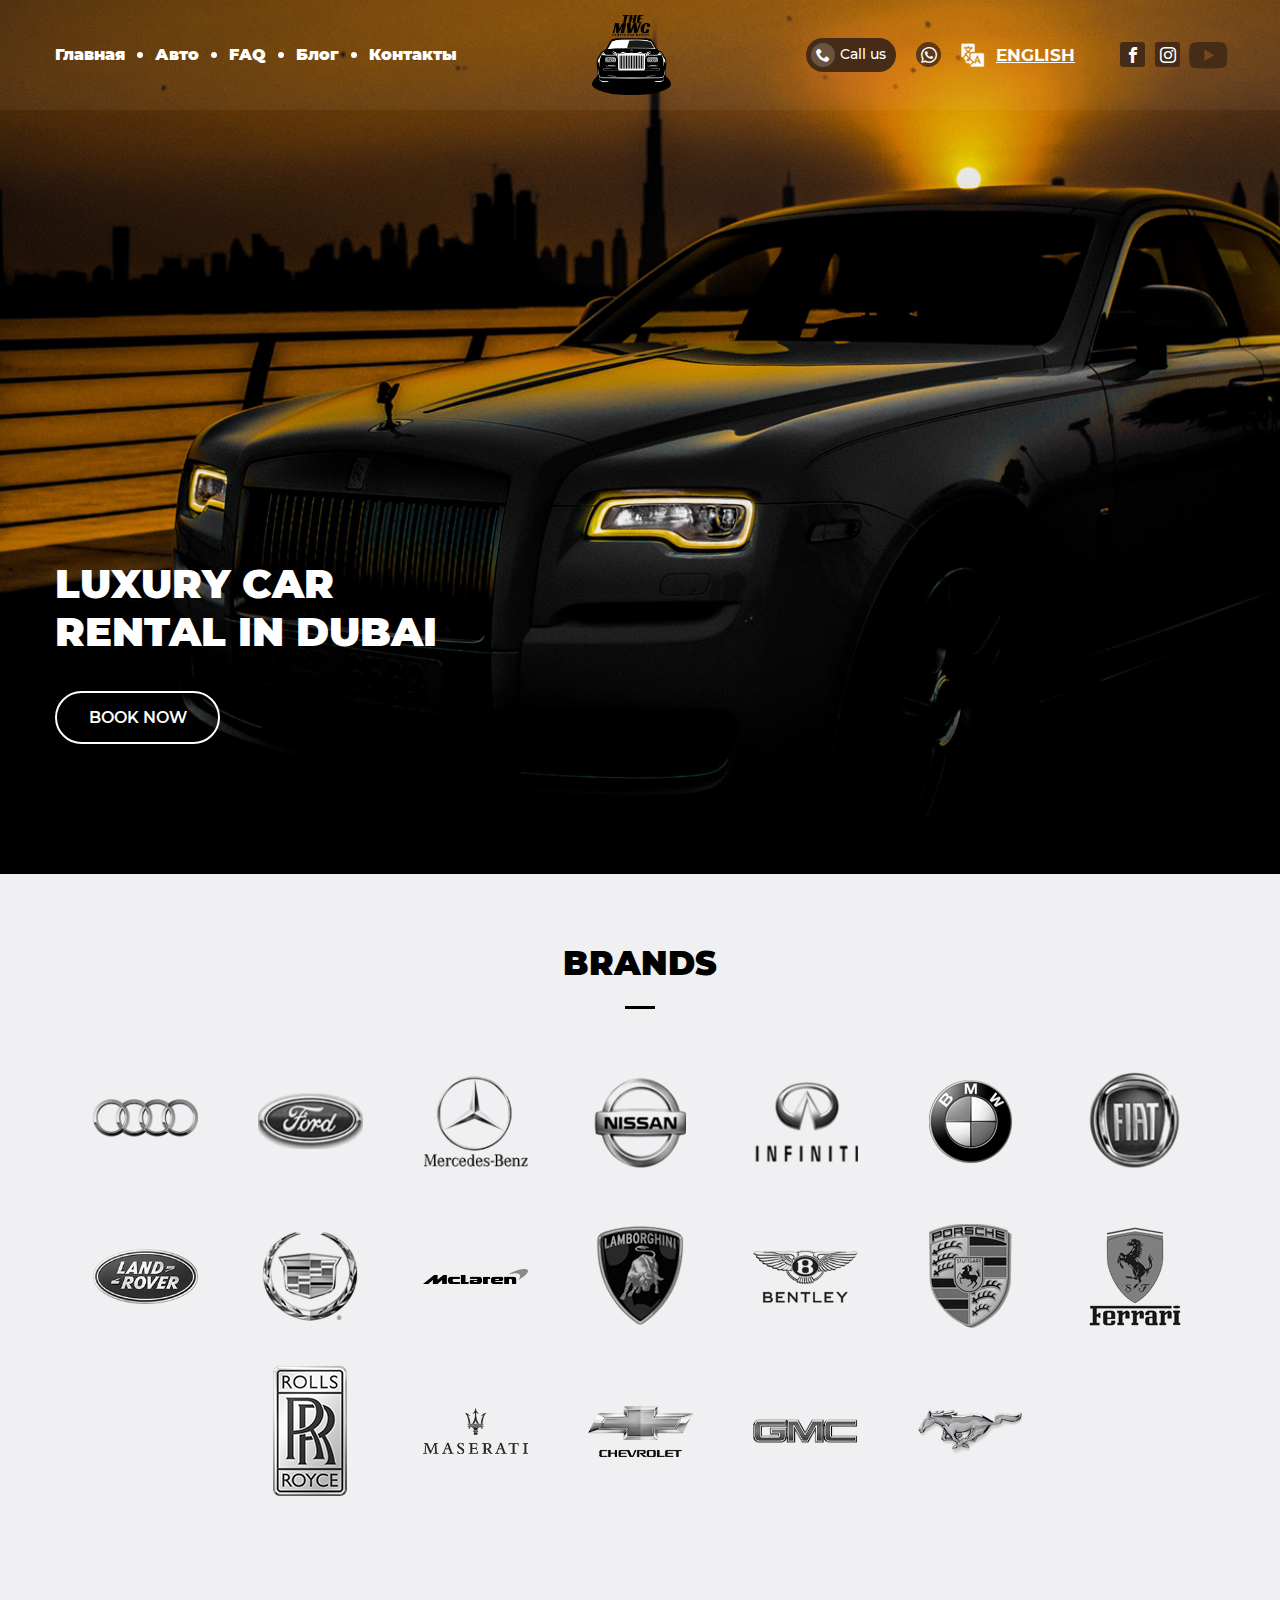
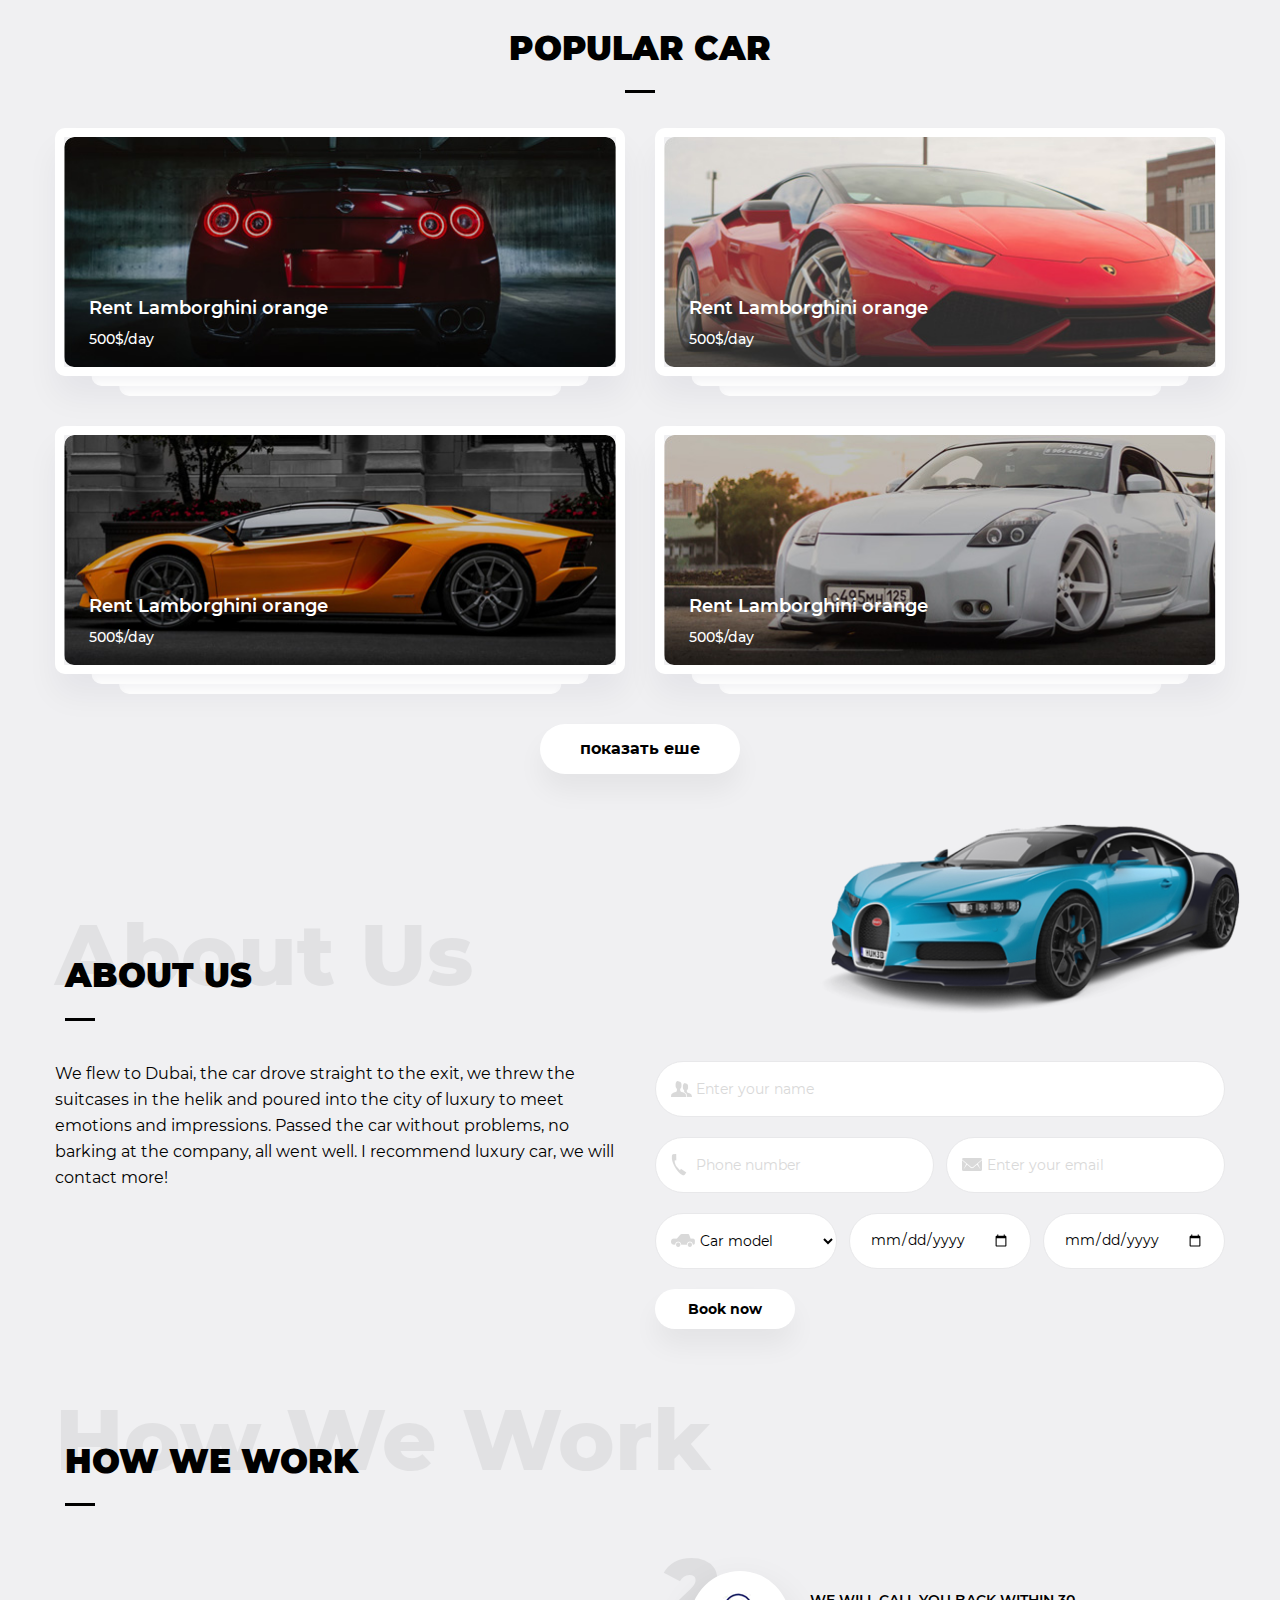
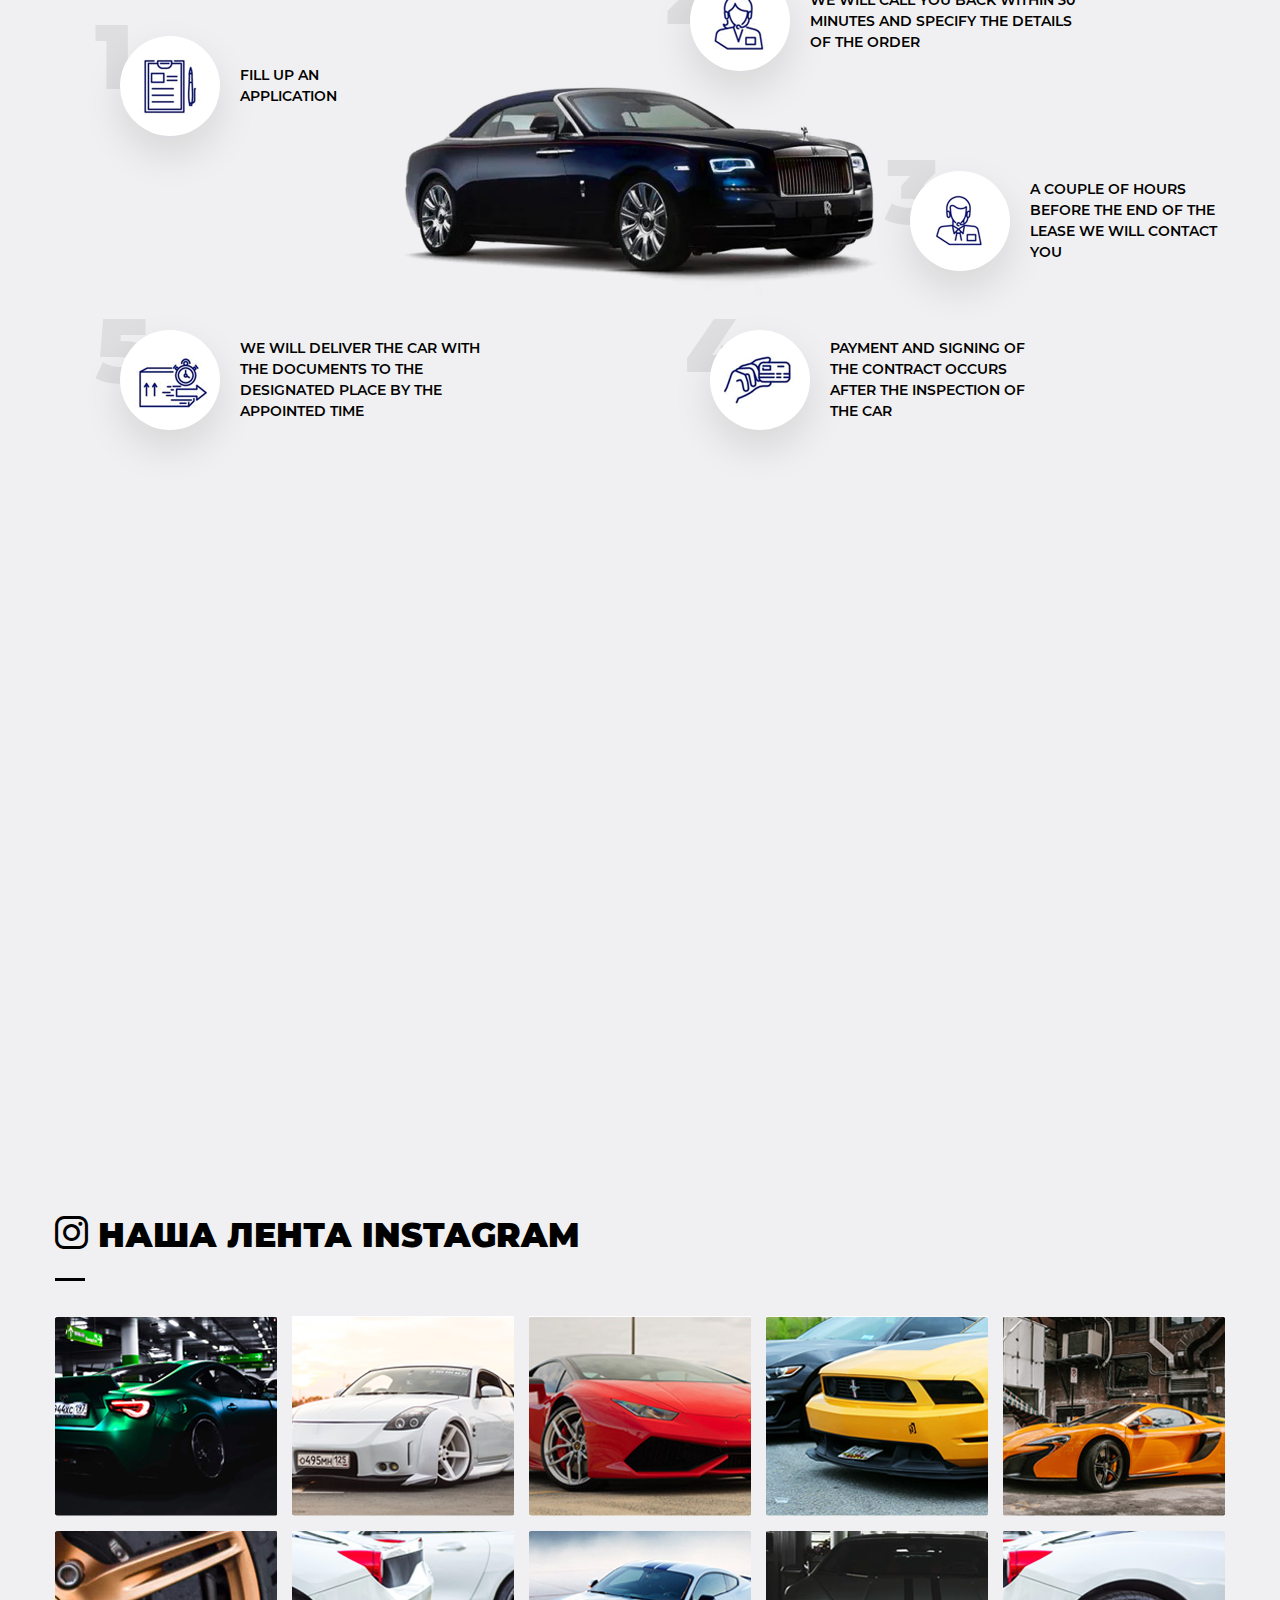
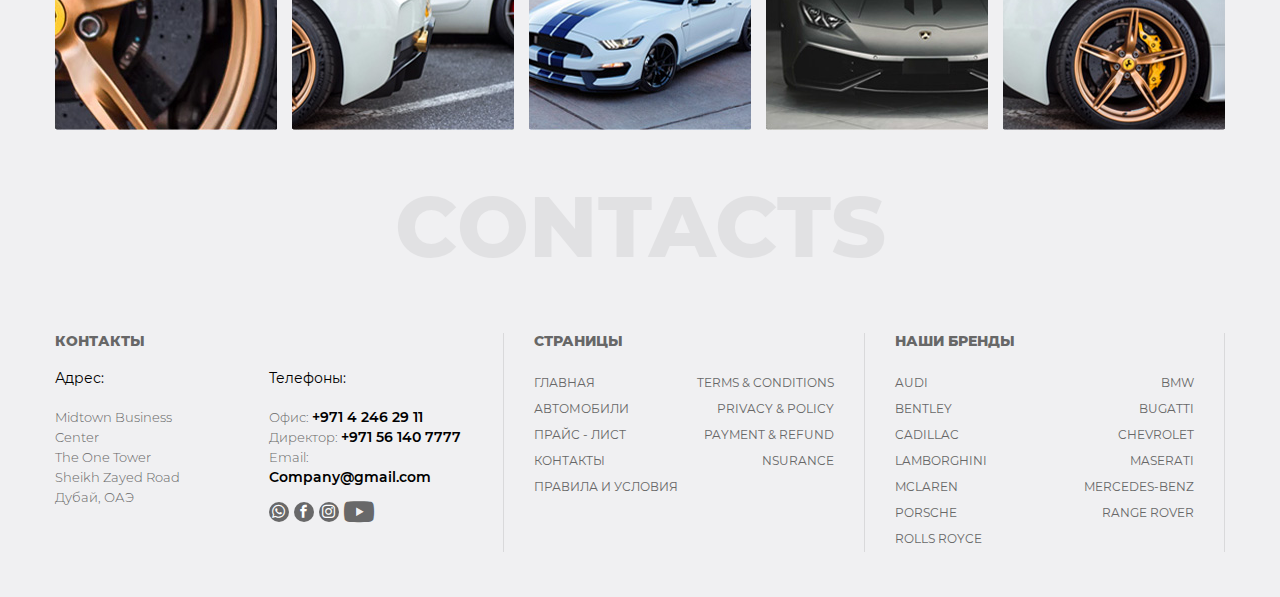
==== commit ae8bdf9c: "card page" ====
--- a/index.html
+++ b/index.html
@@ -27,6 +27,7 @@
 	<meta name="msapplication-TileImage" content="img/favicon/ms-icon-144x144.png">
 	<meta name="theme-color" content="#ffffff">
 
+	<link rel="stylesheet" href="css/libs.min.css">
 	<link rel="stylesheet" href="css/main.min.css">
 
 	<!--[if IE 9]>
--- a/css/libs.min.css
+++ b/css/libs.min.css
@@ -0,0 +1 @@
+@charset "UTF-8";html{line-height:1.15;-webkit-text-size-adjust:100%}body{margin:0}h1{font-size:2em;margin:.67em 0}hr{box-sizing:content-box;height:0;overflow:visible}pre{font-family:monospace,monospace;font-size:1em}a{background-color:transparent}abbr[title]{border-bottom:none;text-decoration:underline;text-decoration:underline dotted}b,strong{font-weight:bolder}code,kbd,samp{font-family:monospace,monospace;font-size:1em}small{font-size:80%}sub,sup{font-size:75%;line-height:0;position:relative;vertical-align:baseline}sub{bottom:-.25em}sup{top:-.5em}img{border-style:none}button,input,optgroup,select,textarea{font-family:inherit;font-size:100%;line-height:1.15;margin:0}button,input{overflow:visible}button,select{text-transform:none}[type=button],[type=reset],[type=submit],button{-webkit-appearance:button}[type=button]::-moz-focus-inner,[type=reset]::-moz-focus-inner,[type=submit]::-moz-focus-inner,button::-moz-focus-inner{border-style:none;padding:0}[type=button]:-moz-focusring,[type=reset]:-moz-focusring,[type=submit]:-moz-focusring,button:-moz-focusring{outline:1px dotted ButtonText}fieldset{padding:.35em .75em .625em}legend{box-sizing:border-box;color:inherit;display:table;max-width:100%;padding:0;white-space:normal}progress{vertical-align:baseline}textarea{overflow:auto}[type=checkbox],[type=radio]{box-sizing:border-box;padding:0}[type=number]::-webkit-inner-spin-button,[type=number]::-webkit-outer-spin-button{height:auto}[type=search]{-webkit-appearance:textfield;outline-offset:-2px}[type=search]::-webkit-search-decoration{-webkit-appearance:none}::-webkit-file-upload-button{-webkit-appearance:button;font:inherit}details{display:block}summary{display:list-item}template{display:none}[hidden]{display:none}.ui-helper-hidden{display:none}.ui-helper-hidden-accessible{border:0;clip:rect(0 0 0 0);height:1px;margin:-1px;overflow:hidden;padding:0;position:absolute;width:1px}.ui-helper-reset{margin:0;padding:0;border:0;outline:0;line-height:1.3;text-decoration:none;font-size:100%;list-style:none}.ui-helper-clearfix:after,.ui-helper-clearfix:before{content:"";display:table;border-collapse:collapse}.ui-helper-clearfix:after{clear:both}.ui-helper-zfix{width:100%;height:100%;top:0;left:0;position:absolute;opacity:0;filter:Alpha(Opacity=0)}.ui-front{z-index:100}.ui-state-disabled{cursor:default!important;pointer-events:none}.ui-icon{display:inline-block;vertical-align:middle;margin-top:-.25em;position:relative;text-indent:-99999px;overflow:hidden;background-repeat:no-repeat}.ui-widget-icon-block{left:50%;margin-left:-8px;display:block}.ui-widget-overlay{position:fixed;top:0;left:0;width:100%;height:100%}.ui-accordion .ui-accordion-header{display:block;cursor:pointer;position:relative;margin:2px 0 0 0;padding:.5em .5em .5em .7em;font-size:100%}.ui-accordion .ui-accordion-content{padding:1em 2.2em;border-top:0;overflow:auto}.ui-autocomplete{position:absolute;top:0;left:0;cursor:default}.ui-menu{list-style:none;padding:0;margin:0;display:block;outline:0}.ui-menu .ui-menu{position:absolute}.ui-menu .ui-menu-item{margin:0;cursor:pointer;list-style-image:url([data-uri])}.ui-menu .ui-menu-item-wrapper{position:relative;padding:3px 1em 3px .4em}.ui-menu .ui-menu-divider{margin:5px 0;height:0;font-size:0;line-height:0;border-width:1px 0 0 0}.ui-menu .ui-state-active,.ui-menu .ui-state-focus{margin:-1px}.ui-menu-icons{position:relative}.ui-menu-icons .ui-menu-item-wrapper{padding-left:2em}.ui-menu .ui-icon{position:absolute;top:0;bottom:0;left:.2em;margin:auto 0}.ui-menu .ui-menu-icon{left:auto;right:0}.ui-button{padding:.4em 1em;display:inline-block;position:relative;line-height:normal;margin-right:.1em;cursor:pointer;vertical-align:middle;text-align:center;-webkit-user-select:none;-moz-user-select:none;-ms-user-select:none;user-select:none;overflow:visible}.ui-button,.ui-button:active,.ui-button:hover,.ui-button:link,.ui-button:visited{text-decoration:none}.ui-button-icon-only{width:2em;box-sizing:border-box;text-indent:-9999px;white-space:nowrap}input.ui-button.ui-button-icon-only{text-indent:0}.ui-button-icon-only .ui-icon{position:absolute;top:50%;left:50%;margin-top:-8px;margin-left:-8px}.ui-button.ui-icon-notext .ui-icon{padding:0;width:2.1em;height:2.1em;text-indent:-9999px;white-space:nowrap}input.ui-button.ui-icon-notext .ui-icon{width:auto;height:auto;text-indent:0;white-space:normal;padding:.4em 1em}button.ui-button::-moz-focus-inner,input.ui-button::-moz-focus-inner{border:0;padding:0}.ui-controlgroup{vertical-align:middle;display:inline-block}.ui-controlgroup>.ui-controlgroup-item{float:left;margin-left:0;margin-right:0}.ui-controlgroup>.ui-controlgroup-item.ui-visual-focus,.ui-controlgroup>.ui-controlgroup-item:focus{z-index:9999}.ui-controlgroup-vertical>.ui-controlgroup-item{display:block;float:none;width:100%;margin-top:0;margin-bottom:0;text-align:left}.ui-controlgroup-vertical .ui-controlgroup-item{box-sizing:border-box}.ui-controlgroup .ui-controlgroup-label{padding:.4em 1em}.ui-controlgroup .ui-controlgroup-label span{font-size:80%}.ui-controlgroup-horizontal .ui-controlgroup-label+.ui-controlgroup-item{border-left:none}.ui-controlgroup-vertical .ui-controlgroup-label+.ui-controlgroup-item{border-top:none}.ui-controlgroup-horizontal .ui-controlgroup-label.ui-widget-content{border-right:none}.ui-controlgroup-vertical .ui-controlgroup-label.ui-widget-content{border-bottom:none}.ui-controlgroup-vertical .ui-spinner-input{width:75%;width:calc(100% - 2.4em)}.ui-controlgroup-vertical .ui-spinner .ui-spinner-up{border-top-style:solid}.ui-checkboxradio-label .ui-icon-background{box-shadow:inset 1px 1px 1px #ccc;border-radius:.12em;border:none}.ui-checkboxradio-radio-label .ui-icon-background{width:16px;height:16px;border-radius:1em;overflow:visible;border:none}.ui-checkboxradio-radio-label.ui-checkboxradio-checked .ui-icon,.ui-checkboxradio-radio-label.ui-checkboxradio-checked:hover .ui-icon{background-image:none;width:8px;height:8px;border-width:4px;border-style:solid}.ui-checkboxradio-disabled{pointer-events:none}.ui-datepicker{width:17em;padding:.2em .2em 0;display:none}.ui-datepicker .ui-datepicker-header{position:relative;padding:.2em 0}.ui-datepicker .ui-datepicker-next,.ui-datepicker .ui-datepicker-prev{position:absolute;top:2px;width:1.8em;height:1.8em}.ui-datepicker .ui-datepicker-next-hover,.ui-datepicker .ui-datepicker-prev-hover{top:1px}.ui-datepicker .ui-datepicker-prev{left:2px}.ui-datepicker .ui-datepicker-next{right:2px}.ui-datepicker .ui-datepicker-prev-hover{left:1px}.ui-datepicker .ui-datepicker-next-hover{right:1px}.ui-datepicker .ui-datepicker-next span,.ui-datepicker .ui-datepicker-prev span{display:block;position:absolute;left:50%;margin-left:-8px;top:50%;margin-top:-8px}.ui-datepicker .ui-datepicker-title{margin:0 2.3em;line-height:1.8em;text-align:center}.ui-datepicker .ui-datepicker-title select{font-size:1em;margin:1px 0}.ui-datepicker select.ui-datepicker-month,.ui-datepicker select.ui-datepicker-year{width:45%}.ui-datepicker table{width:100%;font-size:.9em;border-collapse:collapse;margin:0 0 .4em}.ui-datepicker th{padding:.7em .3em;text-align:center;font-weight:700;border:0}.ui-datepicker td{border:0;padding:1px}.ui-datepicker td a,.ui-datepicker td span{display:block;padding:.2em;text-align:right;text-decoration:none}.ui-datepicker .ui-datepicker-buttonpane{background-image:none;margin:.7em 0 0 0;padding:0 .2em;border-left:0;border-right:0;border-bottom:0}.ui-datepicker .ui-datepicker-buttonpane button{float:right;margin:.5em .2em .4em;cursor:pointer;padding:.2em .6em .3em .6em;width:auto;overflow:visible}.ui-datepicker .ui-datepicker-buttonpane button.ui-datepicker-current{float:left}.ui-datepicker.ui-datepicker-multi{width:auto}.ui-datepicker-multi .ui-datepicker-group{float:left}.ui-datepicker-multi .ui-datepicker-group table{width:95%;margin:0 auto .4em}.ui-datepicker-multi-2 .ui-datepicker-group{width:50%}.ui-datepicker-multi-3 .ui-datepicker-group{width:33.3%}.ui-datepicker-multi-4 .ui-datepicker-group{width:25%}.ui-datepicker-multi .ui-datepicker-group-last .ui-datepicker-header,.ui-datepicker-multi .ui-datepicker-group-middle .ui-datepicker-header{border-left-width:0}.ui-datepicker-multi .ui-datepicker-buttonpane{clear:left}.ui-datepicker-row-break{clear:both;width:100%;font-size:0}.ui-datepicker-rtl{direction:rtl}.ui-datepicker-rtl .ui-datepicker-prev{right:2px;left:auto}.ui-datepicker-rtl .ui-datepicker-next{left:2px;right:auto}.ui-datepicker-rtl .ui-datepicker-prev:hover{right:1px;left:auto}.ui-datepicker-rtl .ui-datepicker-next:hover{left:1px;right:auto}.ui-datepicker-rtl .ui-datepicker-buttonpane{clear:right}.ui-datepicker-rtl .ui-datepicker-buttonpane button{float:left}.ui-datepicker-rtl .ui-datepicker-buttonpane button.ui-datepicker-current,.ui-datepicker-rtl .ui-datepicker-group{float:right}.ui-datepicker-rtl .ui-datepicker-group-last .ui-datepicker-header,.ui-datepicker-rtl .ui-datepicker-group-middle .ui-datepicker-header{border-right-width:0;border-left-width:1px}.ui-datepicker .ui-icon{display:block;text-indent:-99999px;overflow:hidden;background-repeat:no-repeat;left:.5em;top:.3em}.ui-dialog{position:absolute;top:0;left:0;padding:.2em;outline:0}.ui-dialog .ui-dialog-titlebar{padding:.4em 1em;position:relative}.ui-dialog .ui-dialog-title{float:left;margin:.1em 0;white-space:nowrap;width:90%;overflow:hidden;text-overflow:ellipsis}.ui-dialog .ui-dialog-titlebar-close{position:absolute;right:.3em;top:50%;width:20px;margin:-10px 0 0 0;padding:1px;height:20px}.ui-dialog .ui-dialog-content{position:relative;border:0;padding:.5em 1em;background:0 0;overflow:auto}.ui-dialog .ui-dialog-buttonpane{text-align:left;border-width:1px 0 0 0;background-image:none;margin-top:.5em;padding:.3em 1em .5em .4em}.ui-dialog .ui-dialog-buttonpane .ui-dialog-buttonset{float:right}.ui-dialog .ui-dialog-buttonpane button{margin:.5em .4em .5em 0;cursor:pointer}.ui-dialog .ui-resizable-n{height:2px;top:0}.ui-dialog .ui-resizable-e{width:2px;right:0}.ui-dialog .ui-resizable-s{height:2px;bottom:0}.ui-dialog .ui-resizable-w{width:2px;left:0}.ui-dialog .ui-resizable-ne,.ui-dialog .ui-resizable-nw,.ui-dialog .ui-resizable-se,.ui-dialog .ui-resizable-sw{width:7px;height:7px}.ui-dialog .ui-resizable-se{right:0;bottom:0}.ui-dialog .ui-resizable-sw{left:0;bottom:0}.ui-dialog .ui-resizable-ne{right:0;top:0}.ui-dialog .ui-resizable-nw{left:0;top:0}.ui-draggable .ui-dialog-titlebar{cursor:move}.ui-draggable-handle{-ms-touch-action:none;touch-action:none}.ui-resizable{position:relative}.ui-resizable-handle{position:absolute;font-size:.1px;display:block;-ms-touch-action:none;touch-action:none}.ui-resizable-autohide .ui-resizable-handle,.ui-resizable-disabled .ui-resizable-handle{display:none}.ui-resizable-n{cursor:n-resize;height:7px;width:100%;top:-5px;left:0}.ui-resizable-s{cursor:s-resize;height:7px;width:100%;bottom:-5px;left:0}.ui-resizable-e{cursor:e-resize;width:7px;right:-5px;top:0;height:100%}.ui-resizable-w{cursor:w-resize;width:7px;left:-5px;top:0;height:100%}.ui-resizable-se{cursor:se-resize;width:12px;height:12px;right:1px;bottom:1px}.ui-resizable-sw{cursor:sw-resize;width:9px;height:9px;left:-5px;bottom:-5px}.ui-resizable-nw{cursor:nw-resize;width:9px;height:9px;left:-5px;top:-5px}.ui-resizable-ne{cursor:ne-resize;width:9px;height:9px;right:-5px;top:-5px}.ui-progressbar{height:2em;text-align:left;overflow:hidden}.ui-progressbar .ui-progressbar-value{margin:-1px;height:100%}.ui-progressbar .ui-progressbar-overlay{background:url([data-uri]);height:100%;opacity:.25}.ui-progressbar-indeterminate .ui-progressbar-value{background-image:none}.ui-selectable{-ms-touch-action:none;touch-action:none}.ui-selectable-helper{position:absolute;z-index:100;border:1px dotted #000}.ui-selectmenu-menu{padding:0;margin:0;position:absolute;top:0;left:0;display:none}.ui-selectmenu-menu .ui-menu{overflow:auto;overflow-x:hidden;padding-bottom:1px}.ui-selectmenu-menu .ui-menu .ui-selectmenu-optgroup{font-size:1em;font-weight:700;line-height:1.5;padding:2px .4em;margin:.5em 0 0 0;height:auto;border:0}.ui-selectmenu-open{display:block}.ui-selectmenu-text{display:block;margin-right:20px;overflow:hidden;text-overflow:ellipsis}.ui-selectmenu-button.ui-button{text-align:left;white-space:nowrap;width:14em}.ui-selectmenu-icon.ui-icon{float:right;margin-top:0}.ui-slider{position:relative;text-align:left}.ui-slider .ui-slider-handle{position:absolute;z-index:2;width:1.2em;height:1.2em;cursor:default;-ms-touch-action:none;touch-action:none}.ui-slider .ui-slider-range{position:absolute;z-index:1;font-size:.7em;display:block;border:0;background-position:0 0}.ui-slider.ui-state-disabled .ui-slider-handle,.ui-slider.ui-state-disabled .ui-slider-range{filter:inherit}.ui-slider-horizontal{height:.8em}.ui-slider-horizontal .ui-slider-handle{top:-.3em;margin-left:-.6em}.ui-slider-horizontal .ui-slider-range{top:0;height:100%}.ui-slider-horizontal .ui-slider-range-min{left:0}.ui-slider-horizontal .ui-slider-range-max{right:0}.ui-slider-vertical{width:.8em;height:100px}.ui-slider-vertical .ui-slider-handle{left:-.3em;margin-left:0;margin-bottom:-.6em}.ui-slider-vertical .ui-slider-range{left:0;width:100%}.ui-slider-vertical .ui-slider-range-min{bottom:0}.ui-slider-vertical .ui-slider-range-max{top:0}.ui-sortable-handle{-ms-touch-action:none;touch-action:none}.ui-spinner{position:relative;display:inline-block;overflow:hidden;padding:0;vertical-align:middle}.ui-spinner-input{border:none;background:0 0;color:inherit;padding:.222em 0;margin:.2em 0;vertical-align:middle;margin-left:.4em;margin-right:2em}.ui-spinner-button{width:1.6em;height:50%;font-size:.5em;padding:0;margin:0;text-align:center;position:absolute;cursor:default;display:block;overflow:hidden;right:0}.ui-spinner a.ui-spinner-button{border-top-style:none;border-bottom-style:none;border-right-style:none}.ui-spinner-up{top:0}.ui-spinner-down{bottom:0}.ui-tabs{position:relative;padding:.2em}.ui-tabs .ui-tabs-nav{margin:0;padding:.2em .2em 0}.ui-tabs .ui-tabs-nav li{list-style:none;float:left;position:relative;top:0;margin:1px .2em 0 0;border-bottom-width:0;padding:0;white-space:nowrap}.ui-tabs .ui-tabs-nav .ui-tabs-anchor{float:left;padding:.5em 1em;text-decoration:none}.ui-tabs .ui-tabs-nav li.ui-tabs-active{margin-bottom:-1px;padding-bottom:1px}.ui-tabs .ui-tabs-nav li.ui-state-disabled .ui-tabs-anchor,.ui-tabs .ui-tabs-nav li.ui-tabs-active .ui-tabs-anchor,.ui-tabs .ui-tabs-nav li.ui-tabs-loading .ui-tabs-anchor{cursor:text}.ui-tabs-collapsible .ui-tabs-nav li.ui-tabs-active .ui-tabs-anchor{cursor:pointer}.ui-tabs .ui-tabs-panel{display:block;border-width:0;padding:1em 1.4em;background:0 0}.ui-tooltip{padding:8px;position:absolute;z-index:9999;max-width:300px}body .ui-tooltip{border-width:2px}.ui-widget{font-family:Arial,Helvetica,sans-serif;font-size:1em}.ui-widget .ui-widget{font-size:1em}.ui-widget button,.ui-widget input,.ui-widget select,.ui-widget textarea{font-family:Arial,Helvetica,sans-serif;font-size:1em}.ui-widget.ui-widget-content{border:1px solid #c5c5c5}.ui-widget-content{border:1px solid #ddd;background:#fff;color:#333}.ui-widget-content a{color:#333}.ui-widget-header{border:1px solid #ddd;background:#e9e9e9;color:#333;font-weight:700}.ui-widget-header a{color:#333}.ui-button,.ui-state-default,.ui-widget-content .ui-state-default,.ui-widget-header .ui-state-default,html .ui-button.ui-state-disabled:active,html .ui-button.ui-state-disabled:hover{border:1px solid #c5c5c5;background:#f6f6f6;font-weight:400;color:#454545}.ui-button,.ui-state-default a,.ui-state-default a:link,.ui-state-default a:visited,a.ui-button,a:link.ui-button,a:visited.ui-button{color:#454545;text-decoration:none}.ui-button:focus,.ui-button:hover,.ui-state-focus,.ui-state-hover,.ui-widget-content .ui-state-focus,.ui-widget-content .ui-state-hover,.ui-widget-header .ui-state-focus,.ui-widget-header .ui-state-hover{border:1px solid #ccc;background:#ededed;font-weight:400;color:#2b2b2b}.ui-state-focus a,.ui-state-focus a:hover,.ui-state-focus a:link,.ui-state-focus a:visited,.ui-state-hover a,.ui-state-hover a:hover,.ui-state-hover a:link,.ui-state-hover a:visited,a.ui-button:focus,a.ui-button:hover{color:#2b2b2b;text-decoration:none}.ui-visual-focus{box-shadow:0 0 3px 1px #5e9ed6}.ui-button.ui-state-active:hover,.ui-button:active,.ui-state-active,.ui-widget-content .ui-state-active,.ui-widget-header .ui-state-active,a.ui-button:active{border:1px solid #003eff;background:#007fff;font-weight:400;color:#fff}.ui-icon-background,.ui-state-active .ui-icon-background{border:#003eff;background-color:#fff}.ui-state-active a,.ui-state-active a:link,.ui-state-active a:visited{color:#fff;text-decoration:none}.ui-state-highlight,.ui-widget-content .ui-state-highlight,.ui-widget-header .ui-state-highlight{border:1px solid #dad55e;background:#fffa90;color:#777620}.ui-state-checked{border:1px solid #dad55e;background:#fffa90}.ui-state-highlight a,.ui-widget-content .ui-state-highlight a,.ui-widget-header .ui-state-highlight a{color:#777620}.ui-state-error,.ui-widget-content .ui-state-error,.ui-widget-header .ui-state-error{border:1px solid #f1a899;background:#fddfdf;color:#5f3f3f}.ui-state-error a,.ui-widget-content .ui-state-error a,.ui-widget-header .ui-state-error a{color:#5f3f3f}.ui-state-error-text,.ui-widget-content .ui-state-error-text,.ui-widget-header .ui-state-error-text{color:#5f3f3f}.ui-priority-primary,.ui-widget-content .ui-priority-primary,.ui-widget-header .ui-priority-primary{font-weight:700}.ui-priority-secondary,.ui-widget-content .ui-priority-secondary,.ui-widget-header .ui-priority-secondary{opacity:.7;filter:Alpha(Opacity=70);font-weight:400}.ui-state-disabled,.ui-widget-content .ui-state-disabled,.ui-widget-header .ui-state-disabled{opacity:.35;filter:Alpha(Opacity=35);background-image:none}.ui-state-disabled .ui-icon{filter:Alpha(Opacity=35)}.ui-icon{width:16px;height:16px}.ui-icon,.ui-widget-content .ui-icon{background-image:url(../libs/jquery/dist/images/ui-icons_444444_256x240.png)}.ui-widget-header .ui-icon{background-image:url(../libs/jquery/dist/images/ui-icons_444444_256x240.png)}.ui-button:focus .ui-icon,.ui-button:hover .ui-icon,.ui-state-focus .ui-icon,.ui-state-hover .ui-icon{background-image:url(../libs/jquery/dist/images/ui-icons_555555_256x240.png)}.ui-button:active .ui-icon,.ui-state-active .ui-icon{background-image:url(../libs/jquery/dist/images/ui-icons_ffffff_256x240.png)}.ui-button .ui-state-highlight.ui-icon,.ui-state-highlight .ui-icon{background-image:url(../libs/jquery/dist/images/ui-icons_777620_256x240.png)}.ui-state-error .ui-icon,.ui-state-error-text .ui-icon{background-image:url(../libs/jquery/dist/images/ui-icons_cc0000_256x240.png)}.ui-button .ui-icon{background-image:url(../libs/jquery/dist/images/ui-icons_777777_256x240.png)}.ui-icon-blank{background-position:16px 16px}.ui-icon-caret-1-n{background-position:0 0}.ui-icon-caret-1-ne{background-position:-16px 0}.ui-icon-caret-1-e{background-position:-32px 0}.ui-icon-caret-1-se{background-position:-48px 0}.ui-icon-caret-1-s{background-position:-65px 0}.ui-icon-caret-1-sw{background-position:-80px 0}.ui-icon-caret-1-w{background-position:-96px 0}.ui-icon-caret-1-nw{background-position:-112px 0}.ui-icon-caret-2-n-s{background-position:-128px 0}.ui-icon-caret-2-e-w{background-position:-144px 0}.ui-icon-triangle-1-n{background-position:0 -16px}.ui-icon-triangle-1-ne{background-position:-16px -16px}.ui-icon-triangle-1-e{background-position:-32px -16px}.ui-icon-triangle-1-se{background-position:-48px -16px}.ui-icon-triangle-1-s{background-position:-65px -16px}.ui-icon-triangle-1-sw{background-position:-80px -16px}.ui-icon-triangle-1-w{background-position:-96px -16px}.ui-icon-triangle-1-nw{background-position:-112px -16px}.ui-icon-triangle-2-n-s{background-position:-128px -16px}.ui-icon-triangle-2-e-w{background-position:-144px -16px}.ui-icon-arrow-1-n{background-position:0 -32px}.ui-icon-arrow-1-ne{background-position:-16px -32px}.ui-icon-arrow-1-e{background-position:-32px -32px}.ui-icon-arrow-1-se{background-position:-48px -32px}.ui-icon-arrow-1-s{background-position:-65px -32px}.ui-icon-arrow-1-sw{background-position:-80px -32px}.ui-icon-arrow-1-w{background-position:-96px -32px}.ui-icon-arrow-1-nw{background-position:-112px -32px}.ui-icon-arrow-2-n-s{background-position:-128px -32px}.ui-icon-arrow-2-ne-sw{background-position:-144px -32px}.ui-icon-arrow-2-e-w{background-position:-160px -32px}.ui-icon-arrow-2-se-nw{background-position:-176px -32px}.ui-icon-arrowstop-1-n{background-position:-192px -32px}.ui-icon-arrowstop-1-e{background-position:-208px -32px}.ui-icon-arrowstop-1-s{background-position:-224px -32px}.ui-icon-arrowstop-1-w{background-position:-240px -32px}.ui-icon-arrowthick-1-n{background-position:1px -48px}.ui-icon-arrowthick-1-ne{background-position:-16px -48px}.ui-icon-arrowthick-1-e{background-position:-32px -48px}.ui-icon-arrowthick-1-se{background-position:-48px -48px}.ui-icon-arrowthick-1-s{background-position:-64px -48px}.ui-icon-arrowthick-1-sw{background-position:-80px -48px}.ui-icon-arrowthick-1-w{background-position:-96px -48px}.ui-icon-arrowthick-1-nw{background-position:-112px -48px}.ui-icon-arrowthick-2-n-s{background-position:-128px -48px}.ui-icon-arrowthick-2-ne-sw{background-position:-144px -48px}.ui-icon-arrowthick-2-e-w{background-position:-160px -48px}.ui-icon-arrowthick-2-se-nw{background-position:-176px -48px}.ui-icon-arrowthickstop-1-n{background-position:-192px -48px}.ui-icon-arrowthickstop-1-e{background-position:-208px -48px}.ui-icon-arrowthickstop-1-s{background-position:-224px -48px}.ui-icon-arrowthickstop-1-w{background-position:-240px -48px}.ui-icon-arrowreturnthick-1-w{background-position:0 -64px}.ui-icon-arrowreturnthick-1-n{background-position:-16px -64px}.ui-icon-arrowreturnthick-1-e{background-position:-32px -64px}.ui-icon-arrowreturnthick-1-s{background-position:-48px -64px}.ui-icon-arrowreturn-1-w{background-position:-64px -64px}.ui-icon-arrowreturn-1-n{background-position:-80px -64px}.ui-icon-arrowreturn-1-e{background-position:-96px -64px}.ui-icon-arrowreturn-1-s{background-position:-112px -64px}.ui-icon-arrowrefresh-1-w{background-position:-128px -64px}.ui-icon-arrowrefresh-1-n{background-position:-144px -64px}.ui-icon-arrowrefresh-1-e{background-position:-160px -64px}.ui-icon-arrowrefresh-1-s{background-position:-176px -64px}.ui-icon-arrow-4{background-position:0 -80px}.ui-icon-arrow-4-diag{background-position:-16px -80px}.ui-icon-extlink{background-position:-32px -80px}.ui-icon-newwin{background-position:-48px -80px}.ui-icon-refresh{background-position:-64px -80px}.ui-icon-shuffle{background-position:-80px -80px}.ui-icon-transfer-e-w{background-position:-96px -80px}.ui-icon-transferthick-e-w{background-position:-112px -80px}.ui-icon-folder-collapsed{background-position:0 -96px}.ui-icon-folder-open{background-position:-16px -96px}.ui-icon-document{background-position:-32px -96px}.ui-icon-document-b{background-position:-48px -96px}.ui-icon-note{background-position:-64px -96px}.ui-icon-mail-closed{background-position:-80px -96px}.ui-icon-mail-open{background-position:-96px -96px}.ui-icon-suitcase{background-position:-112px -96px}.ui-icon-comment{background-position:-128px -96px}.ui-icon-person{background-position:-144px -96px}.ui-icon-print{background-position:-160px -96px}.ui-icon-trash{background-position:-176px -96px}.ui-icon-locked{background-position:-192px -96px}.ui-icon-unlocked{background-position:-208px -96px}.ui-icon-bookmark{background-position:-224px -96px}.ui-icon-tag{background-position:-240px -96px}.ui-icon-home{background-position:0 -112px}.ui-icon-flag{background-position:-16px -112px}.ui-icon-calendar{background-position:-32px -112px}.ui-icon-cart{background-position:-48px -112px}.ui-icon-pencil{background-position:-64px -112px}.ui-icon-clock{background-position:-80px -112px}.ui-icon-disk{background-position:-96px -112px}.ui-icon-calculator{background-position:-112px -112px}.ui-icon-zoomin{background-position:-128px -112px}.ui-icon-zoomout{background-position:-144px -112px}.ui-icon-search{background-position:-160px -112px}.ui-icon-wrench{background-position:-176px -112px}.ui-icon-gear{background-position:-192px -112px}.ui-icon-heart{background-position:-208px -112px}.ui-icon-star{background-position:-224px -112px}.ui-icon-link{background-position:-240px -112px}.ui-icon-cancel{background-position:0 -128px}.ui-icon-plus{background-position:-16px -128px}.ui-icon-plusthick{background-position:-32px -128px}.ui-icon-minus{background-position:-48px -128px}.ui-icon-minusthick{background-position:-64px -128px}.ui-icon-close{background-position:-80px -128px}.ui-icon-closethick{background-position:-96px -128px}.ui-icon-key{background-position:-112px -128px}.ui-icon-lightbulb{background-position:-128px -128px}.ui-icon-scissors{background-position:-144px -128px}.ui-icon-clipboard{background-position:-160px -128px}.ui-icon-copy{background-position:-176px -128px}.ui-icon-contact{background-position:-192px -128px}.ui-icon-image{background-position:-208px -128px}.ui-icon-video{background-position:-224px -128px}.ui-icon-script{background-position:-240px -128px}.ui-icon-alert{background-position:0 -144px}.ui-icon-info{background-position:-16px -144px}.ui-icon-notice{background-position:-32px -144px}.ui-icon-help{background-position:-48px -144px}.ui-icon-check{background-position:-64px -144px}.ui-icon-bullet{background-position:-80px -144px}.ui-icon-radio-on{background-position:-96px -144px}.ui-icon-radio-off{background-position:-112px -144px}.ui-icon-pin-w{background-position:-128px -144px}.ui-icon-pin-s{background-position:-144px -144px}.ui-icon-play{background-position:0 -160px}.ui-icon-pause{background-position:-16px -160px}.ui-icon-seek-next{background-position:-32px -160px}.ui-icon-seek-prev{background-position:-48px -160px}.ui-icon-seek-end{background-position:-64px -160px}.ui-icon-seek-start{background-position:-80px -160px}.ui-icon-seek-first{background-position:-80px -160px}.ui-icon-stop{background-position:-96px -160px}.ui-icon-eject{background-position:-112px -160px}.ui-icon-volume-off{background-position:-128px -160px}.ui-icon-volume-on{background-position:-144px -160px}.ui-icon-power{background-position:0 -176px}.ui-icon-signal-diag{background-position:-16px -176px}.ui-icon-signal{background-position:-32px -176px}.ui-icon-battery-0{background-position:-48px -176px}.ui-icon-battery-1{background-position:-64px -176px}.ui-icon-battery-2{background-position:-80px -176px}.ui-icon-battery-3{background-position:-96px -176px}.ui-icon-circle-plus{background-position:0 -192px}.ui-icon-circle-minus{background-position:-16px -192px}.ui-icon-circle-close{background-position:-32px -192px}.ui-icon-circle-triangle-e{background-position:-48px -192px}.ui-icon-circle-triangle-s{background-position:-64px -192px}.ui-icon-circle-triangle-w{background-position:-80px -192px}.ui-icon-circle-triangle-n{background-position:-96px -192px}.ui-icon-circle-arrow-e{background-position:-112px -192px}.ui-icon-circle-arrow-s{background-position:-128px -192px}.ui-icon-circle-arrow-w{background-position:-144px -192px}.ui-icon-circle-arrow-n{background-position:-160px -192px}.ui-icon-circle-zoomin{background-position:-176px -192px}.ui-icon-circle-zoomout{background-position:-192px -192px}.ui-icon-circle-check{background-position:-208px -192px}.ui-icon-circlesmall-plus{background-position:0 -208px}.ui-icon-circlesmall-minus{background-position:-16px -208px}.ui-icon-circlesmall-close{background-position:-32px -208px}.ui-icon-squaresmall-plus{background-position:-48px -208px}.ui-icon-squaresmall-minus{background-position:-64px -208px}.ui-icon-squaresmall-close{background-position:-80px -208px}.ui-icon-grip-dotted-vertical{background-position:0 -224px}.ui-icon-grip-dotted-horizontal{background-position:-16px -224px}.ui-icon-grip-solid-vertical{background-position:-32px -224px}.ui-icon-grip-solid-horizontal{background-position:-48px -224px}.ui-icon-gripsmall-diagonal-se{background-position:-64px -224px}.ui-icon-grip-diagonal-se{background-position:-80px -224px}.ui-corner-all,.ui-corner-left,.ui-corner-tl,.ui-corner-top{border-top-left-radius:3px}.ui-corner-all,.ui-corner-right,.ui-corner-top,.ui-corner-tr{border-top-right-radius:3px}.ui-corner-all,.ui-corner-bl,.ui-corner-bottom,.ui-corner-left{border-bottom-left-radius:3px}.ui-corner-all,.ui-corner-bottom,.ui-corner-br,.ui-corner-right{border-bottom-right-radius:3px}.ui-widget-overlay{background:#aaa;opacity:.003;filter:Alpha(Opacity=.3)}.ui-widget-shadow{-webkit-box-shadow:0 0 5px #666;box-shadow:0 0 5px #666}@font-face{font-family:icomoon;src:url(../libs/icomoon/fonts/icomoon.eot?n08lk8);src:url(../libs/icomoon/fonts/icomoon.eot?n08lk8#iefix) format('embedded-opentype'),url(../libs/icomoon/fonts/icomoon.ttf?n08lk8) format('truetype'),url(../libs/icomoon/fonts/icomoon.woff?n08lk8) format('woff'),url(../libs/icomoon/fonts/icomoon.svg?n08lk8#icomoon) format('svg');font-weight:400;font-style:normal}[class*=" icon-"],[class^=icon-]{font-family:icomoon!important;speak:none;font-style:normal;font-weight:400;font-variant:normal;text-transform:none;line-height:1;-webkit-font-smoothing:antialiased;-moz-osx-font-smoothing:grayscale}.icon-heart:before{content:"\f004"}.icon-heart-o:before{content:"\f08a"}.icon-language:before{content:"\f1ab"}.icon-arrow_back:before{content:"\e5c4"}.icon-arrow_downward:before{content:"\e5db"}.icon-arrow_drop_down:before{content:"\e5c5"}.icon-arrow_drop_up:before{content:"\e5c7"}.icon-arrow_forward:before{content:"\e5c8"}.icon-arrow_upward:before{content:"\e5d8"}.icon-phone1:before{content:"\e0cd"}.icon-check:before{content:"\e5ca"}.icon-navigate_before:before{content:"\e408"}.icon-navigate_next:before{content:"\e409"}.icon-close:before{content:"\e5cd"}.icon-directions_car:before{content:"\e531"}.icon-expand_less:before{content:"\e5ce"}.icon-expand_more:before{content:"\e5cf"}.icon-youtube:before{content:"\e900"}.icon-phone:before{content:"\e942"}.icon-users:before{content:"\e972"}.icon-facebook:before{content:"\ea90"}.icon-instagram:before{content:"\ea92"}.icon-whatsapp:before{content:"\ea93"}.owl-carousel,.owl-carousel .owl-item{-webkit-tap-highlight-color:transparent;position:relative}.owl-carousel{display:none;width:100%;z-index:1}.owl-carousel .owl-stage{position:relative;-ms-touch-action:pan-Y;touch-action:manipulation;-moz-backface-visibility:hidden}.owl-carousel .owl-stage:after{content:".";display:block;clear:both;visibility:hidden;line-height:0;height:0}.owl-carousel .owl-stage-outer{position:relative;overflow:hidden;-webkit-transform:translate3d(0,0,0)}.owl-carousel .owl-item,.owl-carousel .owl-wrapper{-webkit-backface-visibility:hidden;-moz-backface-visibility:hidden;-ms-backface-visibility:hidden;-webkit-transform:translate3d(0,0,0);-moz-transform:translate3d(0,0,0);-ms-transform:translate3d(0,0,0)}.owl-carousel .owl-item{min-height:1px;float:left;-webkit-backface-visibility:hidden;-webkit-touch-callout:none}.owl-carousel .owl-item img{display:block;width:100%}.owl-carousel .owl-dots.disabled,.owl-carousel .owl-nav.disabled{display:none}.no-js .owl-carousel,.owl-carousel.owl-loaded{display:block}.owl-carousel .owl-dot,.owl-carousel .owl-nav .owl-next,.owl-carousel .owl-nav .owl-prev{cursor:pointer;-webkit-user-select:none;-khtml-user-select:none;-moz-user-select:none;-ms-user-select:none;user-select:none}.owl-carousel .owl-nav button.owl-next,.owl-carousel .owl-nav button.owl-prev,.owl-carousel button.owl-dot{background:0 0;color:inherit;border:none;padding:0!important;font:inherit}.owl-carousel.owl-loading{opacity:0;display:block}.owl-carousel.owl-hidden{opacity:0}.owl-carousel.owl-refresh .owl-item{visibility:hidden}.owl-carousel.owl-drag .owl-item{-ms-touch-action:pan-y;touch-action:pan-y;-webkit-user-select:none;-moz-user-select:none;-ms-user-select:none;user-select:none}.owl-carousel.owl-grab{cursor:move;cursor:grab}.owl-carousel.owl-rtl{direction:rtl}.owl-carousel.owl-rtl .owl-item{float:right}.owl-carousel .animated{animation-duration:1s;animation-fill-mode:both}.owl-carousel .owl-animated-in{z-index:0}.owl-carousel .owl-animated-out{z-index:1}.owl-carousel .fadeOut{animation-name:fadeOut}@keyframes fadeOut{0%{opacity:1}100%{opacity:0}}.owl-height{transition:height .5s ease-in-out}.owl-carousel .owl-item .owl-lazy{opacity:0;transition:opacity .4s ease}.owl-carousel .owl-item .owl-lazy:not([src]),.owl-carousel .owl-item .owl-lazy[src^=""]{max-height:0}.owl-carousel .owl-item img.owl-lazy{transform-style:preserve-3d}.owl-carousel .owl-video-wrapper{position:relative;height:100%;background:#000}.owl-carousel .owl-video-play-icon{position:absolute;height:80px;width:80px;left:50%;top:50%;margin-left:-40px;margin-top:-40px;background:url(../libs/owl.carousel/owl.video.play.png) no-repeat;cursor:pointer;z-index:1;-webkit-backface-visibility:hidden;transition:transform .1s ease}.owl-carousel .owl-video-play-icon:hover{-ms-transform:scale(1.3,1.3);transform:scale(1.3,1.3)}.owl-carousel .owl-video-playing .owl-video-play-icon,.owl-carousel .owl-video-playing .owl-video-tn{display:none}.owl-carousel .owl-video-tn{opacity:0;height:100%;background-position:center center;background-repeat:no-repeat;background-size:contain;transition:opacity .4s ease}.owl-carousel .owl-video-frame{position:relative;z-index:1;height:100%;width:100%}.select2-container{box-sizing:border-box;display:inline-block;margin:0;position:relative;vertical-align:middle}.select2-container .select2-selection--single{box-sizing:border-box;cursor:pointer;display:block;height:28px;user-select:none;-webkit-user-select:none}.select2-container .select2-selection--single .select2-selection__rendered{display:block;padding-left:8px;padding-right:20px;overflow:hidden;text-overflow:ellipsis;white-space:nowrap}.select2-container .select2-selection--single .select2-selection__clear{position:relative}.select2-container[dir=rtl] .select2-selection--single .select2-selection__rendered{padding-right:8px;padding-left:20px}.select2-container .select2-selection--multiple{box-sizing:border-box;cursor:pointer;display:block;min-height:32px;user-select:none;-webkit-user-select:none}.select2-container .select2-selection--multiple .select2-selection__rendered{display:inline-block;overflow:hidden;padding-left:8px;text-overflow:ellipsis;white-space:nowrap}.select2-container .select2-search--inline{float:left}.select2-container .select2-search--inline .select2-search__field{box-sizing:border-box;border:none;font-size:100%;margin-top:5px;padding:0}.select2-container .select2-search--inline .select2-search__field::-webkit-search-cancel-button{-webkit-appearance:none}.select2-dropdown{background-color:#fff;border:1px solid #aaa;border-radius:4px;box-sizing:border-box;display:block;position:absolute;left:-100000px;width:100%;z-index:1051}.select2-results{display:block}.select2-results__options{list-style:none;margin:0;padding:0}.select2-results__option{padding:6px;user-select:none;-webkit-user-select:none}.select2-results__option[aria-selected]{cursor:pointer}.select2-container--open .select2-dropdown{left:0}.select2-container--open .select2-dropdown--above{border-bottom:none;border-bottom-left-radius:0;border-bottom-right-radius:0}.select2-container--open .select2-dropdown--below{border-top:none;border-top-left-radius:0;border-top-right-radius:0}.select2-search--dropdown{display:block;padding:4px}.select2-search--dropdown .select2-search__field{padding:4px;width:100%;box-sizing:border-box}.select2-search--dropdown .select2-search__field::-webkit-search-cancel-button{-webkit-appearance:none}.select2-search--dropdown.select2-search--hide{display:none}.select2-close-mask{border:0;margin:0;padding:0;display:block;position:fixed;left:0;top:0;min-height:100%;min-width:100%;height:auto;width:auto;opacity:0;z-index:99;background-color:#fff}.select2-hidden-accessible{border:0!important;clip:rect(0 0 0 0)!important;-webkit-clip-path:inset(50%)!important;clip-path:inset(50%)!important;height:1px!important;overflow:hidden!important;padding:0!important;position:absolute!important;width:1px!important;white-space:nowrap!important}.select2-container--default .select2-selection--single{background-color:#fff;border:1px solid #aaa;border-radius:4px}.select2-container--default .select2-selection--single .select2-selection__rendered{color:#444;line-height:28px}.select2-container--default .select2-selection--single .select2-selection__clear{cursor:pointer;float:right;font-weight:700}.select2-container--default .select2-selection--single .select2-selection__placeholder{color:#999}.select2-container--default .select2-selection--single .select2-selection__arrow{height:26px;position:absolute;top:1px;right:1px;width:20px}.select2-container--default .select2-selection--single .select2-selection__arrow b{border-color:#888 transparent transparent transparent;border-style:solid;border-width:5px 4px 0 4px;height:0;left:50%;margin-left:-4px;margin-top:-2px;position:absolute;top:50%;width:0}.select2-container--default[dir=rtl] .select2-selection--single .select2-selection__clear{float:left}.select2-container--default[dir=rtl] .select2-selection--single .select2-selection__arrow{left:1px;right:auto}.select2-container--default.select2-container--disabled .select2-selection--single{background-color:#eee;cursor:default}.select2-container--default.select2-container--disabled .select2-selection--single .select2-selection__clear{display:none}.select2-container--default.select2-container--open .select2-selection--single .select2-selection__arrow b{border-color:transparent transparent #888 transparent;border-width:0 4px 5px 4px}.select2-container--default .select2-selection--multiple{background-color:#fff;border:1px solid #aaa;border-radius:4px;cursor:text}.select2-container--default .select2-selection--multiple .select2-selection__rendered{box-sizing:border-box;list-style:none;margin:0;padding:0 5px;width:100%}.select2-container--default .select2-selection--multiple .select2-selection__rendered li{list-style:none}.select2-container--default .select2-selection--multiple .select2-selection__placeholder{color:#999;margin-top:5px;float:left}.select2-container--default .select2-selection--multiple .select2-selection__clear{cursor:pointer;float:right;font-weight:700;margin-top:5px;margin-right:10px}.select2-container--default .select2-selection--multiple .select2-selection__choice{background-color:#e4e4e4;border:1px solid #aaa;border-radius:4px;cursor:default;float:left;margin-right:5px;margin-top:5px;padding:0 5px}.select2-container--default .select2-selection--multiple .select2-selection__choice__remove{color:#999;cursor:pointer;display:inline-block;font-weight:700;margin-right:2px}.select2-container--default .select2-selection--multiple .select2-selection__choice__remove:hover{color:#333}.select2-container--default[dir=rtl] .select2-selection--multiple .select2-search--inline,.select2-container--default[dir=rtl] .select2-selection--multiple .select2-selection__choice,.select2-container--default[dir=rtl] .select2-selection--multiple .select2-selection__placeholder{float:right}.select2-container--default[dir=rtl] .select2-selection--multiple .select2-selection__choice{margin-left:5px;margin-right:auto}.select2-container--default[dir=rtl] .select2-selection--multiple .select2-selection__choice__remove{margin-left:2px;margin-right:auto}.select2-container--default.select2-container--focus .select2-selection--multiple{border:solid #000 1px;outline:0}.select2-container--default.select2-container--disabled .select2-selection--multiple{background-color:#eee;cursor:default}.select2-container--default.select2-container--disabled .select2-selection__choice__remove{display:none}.select2-container--default.select2-container--open.select2-container--above .select2-selection--multiple,.select2-container--default.select2-container--open.select2-container--above .select2-selection--single{border-top-left-radius:0;border-top-right-radius:0}.select2-container--default.select2-container--open.select2-container--below .select2-selection--multiple,.select2-container--default.select2-container--open.select2-container--below .select2-selection--single{border-bottom-left-radius:0;border-bottom-right-radius:0}.select2-container--default .select2-search--dropdown .select2-search__field{border:1px solid #aaa}.select2-container--default .select2-search--inline .select2-search__field{background:0 0;border:none;outline:0;box-shadow:none;-webkit-appearance:textfield}.select2-container--default .select2-results>.select2-results__options{max-height:200px;overflow-y:auto}.select2-container--default .select2-results__option[role=group]{padding:0}.select2-container--default .select2-results__option[aria-disabled=true]{color:#999}.select2-container--default .select2-results__option[aria-selected=true]{background-color:#ddd}.select2-container--default .select2-results__option .select2-results__option{padding-left:1em}.select2-container--default .select2-results__option .select2-results__option .select2-results__group{padding-left:0}.select2-container--default .select2-results__option .select2-results__option .select2-results__option{margin-left:-1em;padding-left:2em}.select2-container--default .select2-results__option .select2-results__option .select2-results__option .select2-results__option{margin-left:-2em;padding-left:3em}.select2-container--default .select2-results__option .select2-results__option .select2-results__option .select2-results__option .select2-results__option{margin-left:-3em;padding-left:4em}.select2-container--default .select2-results__option .select2-results__option .select2-results__option .select2-results__option .select2-results__option .select2-results__option{margin-left:-4em;padding-left:5em}.select2-container--default .select2-results__option .select2-results__option .select2-results__option .select2-results__option .select2-results__option .select2-results__option .select2-results__option{margin-left:-5em;padding-left:6em}.select2-container--default .select2-results__option--highlighted[aria-selected]{background-color:#5897fb;color:#fff}.select2-container--default .select2-results__group{cursor:default;display:block;padding:6px}.select2-container--classic .select2-selection--single{background-color:#f7f7f7;border:1px solid #aaa;border-radius:4px;outline:0;background-image:-webkit-linear-gradient(top,#fff 50%,#eee 100%);background-image:-o-linear-gradient(top,#fff 50%,#eee 100%);background-image:linear-gradient(to bottom,#fff 50%,#eee 100%);background-repeat:repeat-x}.select2-container--classic .select2-selection--single:focus{border:1px solid #5897fb}.select2-container--classic .select2-selection--single .select2-selection__rendered{color:#444;line-height:28px}.select2-container--classic .select2-selection--single .select2-selection__clear{cursor:pointer;float:right;font-weight:700;margin-right:10px}.select2-container--classic .select2-selection--single .select2-selection__placeholder{color:#999}.select2-container--classic .select2-selection--single .select2-selection__arrow{background-color:#ddd;border:none;border-left:1px solid #aaa;border-top-right-radius:4px;border-bottom-right-radius:4px;height:26px;position:absolute;top:1px;right:1px;width:20px;background-image:-webkit-linear-gradient(top,#eee 50%,#ccc 100%);background-image:-o-linear-gradient(top,#eee 50%,#ccc 100%);background-image:linear-gradient(to bottom,#eee 50%,#ccc 100%);background-repeat:repeat-x}.select2-container--classic .select2-selection--single .select2-selection__arrow b{border-color:#888 transparent transparent transparent;border-style:solid;border-width:5px 4px 0 4px;height:0;left:50%;margin-left:-4px;margin-top:-2px;position:absolute;top:50%;width:0}.select2-container--classic[dir=rtl] .select2-selection--single .select2-selection__clear{float:left}.select2-container--classic[dir=rtl] .select2-selection--single .select2-selection__arrow{border:none;border-right:1px solid #aaa;border-radius:0;border-top-left-radius:4px;border-bottom-left-radius:4px;left:1px;right:auto}.select2-container--classic.select2-container--open .select2-selection--single{border:1px solid #5897fb}.select2-container--classic.select2-container--open .select2-selection--single .select2-selection__arrow{background:0 0;border:none}.select2-container--classic.select2-container--open .select2-selection--single .select2-selection__arrow b{border-color:transparent transparent #888 transparent;border-width:0 4px 5px 4px}.select2-container--classic.select2-container--open.select2-container--above .select2-selection--single{border-top:none;border-top-left-radius:0;border-top-right-radius:0;background-image:-webkit-linear-gradient(top,#fff 0,#eee 50%);background-image:-o-linear-gradient(top,#fff 0,#eee 50%);background-image:linear-gradient(to bottom,#fff 0,#eee 50%);background-repeat:repeat-x}.select2-container--classic.select2-container--open.select2-container--below .select2-selection--single{border-bottom:none;border-bottom-left-radius:0;border-bottom-right-radius:0;background-image:-webkit-linear-gradient(top,#eee 50%,#fff 100%);background-image:-o-linear-gradient(top,#eee 50%,#fff 100%);background-image:linear-gradient(to bottom,#eee 50%,#fff 100%);background-repeat:repeat-x}.select2-container--classic .select2-selection--multiple{background-color:#fff;border:1px solid #aaa;border-radius:4px;cursor:text;outline:0}.select2-container--classic .select2-selection--multiple:focus{border:1px solid #5897fb}.select2-container--classic .select2-selection--multiple .select2-selection__rendered{list-style:none;margin:0;padding:0 5px}.select2-container--classic .select2-selection--multiple .select2-selection__clear{display:none}.select2-container--classic .select2-selection--multiple .select2-selection__choice{background-color:#e4e4e4;border:1px solid #aaa;border-radius:4px;cursor:default;float:left;margin-right:5px;margin-top:5px;padding:0 5px}.select2-container--classic .select2-selection--multiple .select2-selection__choice__remove{color:#888;cursor:pointer;display:inline-block;font-weight:700;margin-right:2px}.select2-container--classic .select2-selection--multiple .select2-selection__choice__remove:hover{color:#555}.select2-container--classic[dir=rtl] .select2-selection--multiple .select2-selection__choice{float:right}.select2-container--classic[dir=rtl] .select2-selection--multiple .select2-selection__choice{margin-left:5px;margin-right:auto}.select2-container--classic[dir=rtl] .select2-selection--multiple .select2-selection__choice__remove{margin-left:2px;margin-right:auto}.select2-container--classic.select2-container--open .select2-selection--multiple{border:1px solid #5897fb}.select2-container--classic.select2-container--open.select2-container--above .select2-selection--multiple{border-top:none;border-top-left-radius:0;border-top-right-radius:0}.select2-container--classic.select2-container--open.select2-container--below .select2-selection--multiple{border-bottom:none;border-bottom-left-radius:0;border-bottom-right-radius:0}.select2-container--classic .select2-search--dropdown .select2-search__field{border:1px solid #aaa;outline:0}.select2-container--classic .select2-search--inline .select2-search__field{outline:0;box-shadow:none}.select2-container--classic .select2-dropdown{background-color:#fff;border:1px solid transparent}.select2-container--classic .select2-dropdown--above{border-bottom:none}.select2-container--classic .select2-dropdown--below{border-top:none}.select2-container--classic .select2-results>.select2-results__options{max-height:200px;overflow-y:auto}.select2-container--classic .select2-results__option[role=group]{padding:0}.select2-container--classic .select2-results__option[aria-disabled=true]{color:grey}.select2-container--classic .select2-results__option--highlighted[aria-selected]{background-color:#3875d7;color:#fff}.select2-container--classic .select2-results__group{cursor:default;display:block;padding:6px}.select2-container--classic.select2-container--open .select2-dropdown{border-color:#5897fb}.animated{-webkit-animation-duration:1s;animation-duration:1s;-webkit-animation-fill-mode:both;animation-fill-mode:both}.animated.infinite{-webkit-animation-iteration-count:infinite;animation-iteration-count:infinite}.animated.hinge{-webkit-animation-duration:2s;animation-duration:2s}.animated.bounceIn,.animated.bounceOut,.animated.flipOutX,.animated.flipOutY{-webkit-animation-duration:.75s;animation-duration:.75s}@-webkit-keyframes bounce{20%,53%,80%,from,to{-webkit-animation-timing-function:cubic-bezier(.215,.61,.355,1);animation-timing-function:cubic-bezier(.215,.61,.355,1);-webkit-transform:translate3d(0,0,0);transform:translate3d(0,0,0)}40%,43%{-webkit-animation-timing-function:cubic-bezier(.755,.050,.855,.060);animation-timing-function:cubic-bezier(.755,.050,.855,.060);-webkit-transform:translate3d(0,-30px,0);transform:translate3d(0,-30px,0)}70%{-webkit-animation-timing-function:cubic-bezier(.755,.050,.855,.060);animation-timing-function:cubic-bezier(.755,.050,.855,.060);-webkit-transform:translate3d(0,-15px,0);transform:translate3d(0,-15px,0)}90%{-webkit-transform:translate3d(0,-4px,0);transform:translate3d(0,-4px,0)}}@keyframes bounce{20%,53%,80%,from,to{-webkit-animation-timing-function:cubic-bezier(.215,.61,.355,1);animation-timing-function:cubic-bezier(.215,.61,.355,1);-webkit-transform:translate3d(0,0,0);transform:translate3d(0,0,0)}40%,43%{-webkit-animation-timing-function:cubic-bezier(.755,.050,.855,.060);animation-timing-function:cubic-bezier(.755,.050,.855,.060);-webkit-transform:translate3d(0,-30px,0);transform:translate3d(0,-30px,0)}70%{-webkit-animation-timing-function:cubic-bezier(.755,.050,.855,.060);animation-timing-function:cubic-bezier(.755,.050,.855,.060);-webkit-transform:translate3d(0,-15px,0);transform:translate3d(0,-15px,0)}90%{-webkit-transform:translate3d(0,-4px,0);transform:translate3d(0,-4px,0)}}.bounce{-webkit-animation-name:bounce;animation-name:bounce;-webkit-transform-origin:center bottom;transform-origin:center bottom}@-webkit-keyframes flash{50%,from,to{opacity:1}25%,75%{opacity:0}}@keyframes flash{50%,from,to{opacity:1}25%,75%{opacity:0}}.flash{-webkit-animation-name:flash;animation-name:flash}@-webkit-keyframes pulse{from{-webkit-transform:scale3d(1,1,1);transform:scale3d(1,1,1)}50%{-webkit-transform:scale3d(1.05,1.05,1.05);transform:scale3d(1.05,1.05,1.05)}to{-webkit-transform:scale3d(1,1,1);transform:scale3d(1,1,1)}}@keyframes pulse{from{-webkit-transform:scale3d(1,1,1);transform:scale3d(1,1,1)}50%{-webkit-transform:scale3d(1.05,1.05,1.05);transform:scale3d(1.05,1.05,1.05)}to{-webkit-transform:scale3d(1,1,1);transform:scale3d(1,1,1)}}.pulse{-webkit-animation-name:pulse;animation-name:pulse}@-webkit-keyframes rubberBand{from{-webkit-transform:scale3d(1,1,1);transform:scale3d(1,1,1)}30%{-webkit-transform:scale3d(1.25,.75,1);transform:scale3d(1.25,.75,1)}40%{-webkit-transform:scale3d(.75,1.25,1);transform:scale3d(.75,1.25,1)}50%{-webkit-transform:scale3d(1.15,.85,1);transform:scale3d(1.15,.85,1)}65%{-webkit-transform:scale3d(.95,1.05,1);transform:scale3d(.95,1.05,1)}75%{-webkit-transform:scale3d(1.05,.95,1);transform:scale3d(1.05,.95,1)}to{-webkit-transform:scale3d(1,1,1);transform:scale3d(1,1,1)}}@keyframes rubberBand{from{-webkit-transform:scale3d(1,1,1);transform:scale3d(1,1,1)}30%{-webkit-transform:scale3d(1.25,.75,1);transform:scale3d(1.25,.75,1)}40%{-webkit-transform:scale3d(.75,1.25,1);transform:scale3d(.75,1.25,1)}50%{-webkit-transform:scale3d(1.15,.85,1);transform:scale3d(1.15,.85,1)}65%{-webkit-transform:scale3d(.95,1.05,1);transform:scale3d(.95,1.05,1)}75%{-webkit-transform:scale3d(1.05,.95,1);transform:scale3d(1.05,.95,1)}to{-webkit-transform:scale3d(1,1,1);transform:scale3d(1,1,1)}}.rubberBand{-webkit-animation-name:rubberBand;animation-name:rubberBand}@-webkit-keyframes shake{from,to{-webkit-transform:translate3d(0,0,0);transform:translate3d(0,0,0)}10%,30%,50%,70%,90%{-webkit-transform:translate3d(-10px,0,0);transform:translate3d(-10px,0,0)}20%,40%,60%,80%{-webkit-transform:translate3d(10px,0,0);transform:translate3d(10px,0,0)}}@keyframes shake{from,to{-webkit-transform:translate3d(0,0,0);transform:translate3d(0,0,0)}10%,30%,50%,70%,90%{-webkit-transform:translate3d(-10px,0,0);transform:translate3d(-10px,0,0)}20%,40%,60%,80%{-webkit-transform:translate3d(10px,0,0);transform:translate3d(10px,0,0)}}.shake{-webkit-animation-name:shake;animation-name:shake}@-webkit-keyframes swing{20%{-webkit-transform:rotate3d(0,0,1,15deg);transform:rotate3d(0,0,1,15deg)}40%{-webkit-transform:rotate3d(0,0,1,-10deg);transform:rotate3d(0,0,1,-10deg)}60%{-webkit-transform:rotate3d(0,0,1,5deg);transform:rotate3d(0,0,1,5deg)}80%{-webkit-transform:rotate3d(0,0,1,-5deg);transform:rotate3d(0,0,1,-5deg)}to{-webkit-transform:rotate3d(0,0,1,0deg);transform:rotate3d(0,0,1,0deg)}}@keyframes swing{20%{-webkit-transform:rotate3d(0,0,1,15deg);transform:rotate3d(0,0,1,15deg)}40%{-webkit-transform:rotate3d(0,0,1,-10deg);transform:rotate3d(0,0,1,-10deg)}60%{-webkit-transform:rotate3d(0,0,1,5deg);transform:rotate3d(0,0,1,5deg)}80%{-webkit-transform:rotate3d(0,0,1,-5deg);transform:rotate3d(0,0,1,-5deg)}to{-webkit-transform:rotate3d(0,0,1,0deg);transform:rotate3d(0,0,1,0deg)}}.swing{-webkit-transform-origin:top center;transform-origin:top center;-webkit-animation-name:swing;animation-name:swing}@-webkit-keyframes tada{from{-webkit-transform:scale3d(1,1,1);transform:scale3d(1,1,1)}10%,20%{-webkit-transform:scale3d(.9,.9,.9) rotate3d(0,0,1,-3deg);transform:scale3d(.9,.9,.9) rotate3d(0,0,1,-3deg)}30%,50%,70%,90%{-webkit-transform:scale3d(1.1,1.1,1.1) rotate3d(0,0,1,3deg);transform:scale3d(1.1,1.1,1.1) rotate3d(0,0,1,3deg)}40%,60%,80%{-webkit-transform:scale3d(1.1,1.1,1.1) rotate3d(0,0,1,-3deg);transform:scale3d(1.1,1.1,1.1) rotate3d(0,0,1,-3deg)}to{-webkit-transform:scale3d(1,1,1);transform:scale3d(1,1,1)}}@keyframes tada{from{-webkit-transform:scale3d(1,1,1);transform:scale3d(1,1,1)}10%,20%{-webkit-transform:scale3d(.9,.9,.9) rotate3d(0,0,1,-3deg);transform:scale3d(.9,.9,.9) rotate3d(0,0,1,-3deg)}30%,50%,70%,90%{-webkit-transform:scale3d(1.1,1.1,1.1) rotate3d(0,0,1,3deg);transform:scale3d(1.1,1.1,1.1) rotate3d(0,0,1,3deg)}40%,60%,80%{-webkit-transform:scale3d(1.1,1.1,1.1) rotate3d(0,0,1,-3deg);transform:scale3d(1.1,1.1,1.1) rotate3d(0,0,1,-3deg)}to{-webkit-transform:scale3d(1,1,1);transform:scale3d(1,1,1)}}.tada{-webkit-animation-name:tada;animation-name:tada}@-webkit-keyframes wobble{from{-webkit-transform:none;transform:none}15%{-webkit-transform:translate3d(-25%,0,0) rotate3d(0,0,1,-5deg);transform:translate3d(-25%,0,0) rotate3d(0,0,1,-5deg)}30%{-webkit-transform:translate3d(20%,0,0) rotate3d(0,0,1,3deg);transform:translate3d(20%,0,0) rotate3d(0,0,1,3deg)}45%{-webkit-transform:translate3d(-15%,0,0) rotate3d(0,0,1,-3deg);transform:translate3d(-15%,0,0) rotate3d(0,0,1,-3deg)}60%{-webkit-transform:translate3d(10%,0,0) rotate3d(0,0,1,2deg);transform:translate3d(10%,0,0) rotate3d(0,0,1,2deg)}75%{-webkit-transform:translate3d(-5%,0,0) rotate3d(0,0,1,-1deg);transform:translate3d(-5%,0,0) rotate3d(0,0,1,-1deg)}to{-webkit-transform:none;transform:none}}@keyframes wobble{from{-webkit-transform:none;transform:none}15%{-webkit-transform:translate3d(-25%,0,0) rotate3d(0,0,1,-5deg);transform:translate3d(-25%,0,0) rotate3d(0,0,1,-5deg)}30%{-webkit-transform:translate3d(20%,0,0) rotate3d(0,0,1,3deg);transform:translate3d(20%,0,0) rotate3d(0,0,1,3deg)}45%{-webkit-transform:translate3d(-15%,0,0) rotate3d(0,0,1,-3deg);transform:translate3d(-15%,0,0) rotate3d(0,0,1,-3deg)}60%{-webkit-transform:translate3d(10%,0,0) rotate3d(0,0,1,2deg);transform:translate3d(10%,0,0) rotate3d(0,0,1,2deg)}75%{-webkit-transform:translate3d(-5%,0,0) rotate3d(0,0,1,-1deg);transform:translate3d(-5%,0,0) rotate3d(0,0,1,-1deg)}to{-webkit-transform:none;transform:none}}.wobble{-webkit-animation-name:wobble;animation-name:wobble}@-webkit-keyframes jello{11.1%,from,to{-webkit-transform:none;transform:none}22.2%{-webkit-transform:skewX(-12.5deg) skewY(-12.5deg);transform:skewX(-12.5deg) skewY(-12.5deg)}33.3%{-webkit-transform:skewX(6.25deg) skewY(6.25deg);transform:skewX(6.25deg) skewY(6.25deg)}44.4%{-webkit-transform:skewX(-3.125deg) skewY(-3.125deg);transform:skewX(-3.125deg) skewY(-3.125deg)}55.5%{-webkit-transform:skewX(1.5625deg) skewY(1.5625deg);transform:skewX(1.5625deg) skewY(1.5625deg)}66.6%{-webkit-transform:skewX(-.78125deg) skewY(-.78125deg);transform:skewX(-.78125deg) skewY(-.78125deg)}77.7%{-webkit-transform:skewX(.390625deg) skewY(.390625deg);transform:skewX(.390625deg) skewY(.390625deg)}88.8%{-webkit-transform:skewX(-.1953125deg) skewY(-.1953125deg);transform:skewX(-.1953125deg) skewY(-.1953125deg)}}@keyframes jello{11.1%,from,to{-webkit-transform:none;transform:none}22.2%{-webkit-transform:skewX(-12.5deg) skewY(-12.5deg);transform:skewX(-12.5deg) skewY(-12.5deg)}33.3%{-webkit-transform:skewX(6.25deg) skewY(6.25deg);transform:skewX(6.25deg) skewY(6.25deg)}44.4%{-webkit-transform:skewX(-3.125deg) skewY(-3.125deg);transform:skewX(-3.125deg) skewY(-3.125deg)}55.5%{-webkit-transform:skewX(1.5625deg) skewY(1.5625deg);transform:skewX(1.5625deg) skewY(1.5625deg)}66.6%{-webkit-transform:skewX(-.78125deg) skewY(-.78125deg);transform:skewX(-.78125deg) skewY(-.78125deg)}77.7%{-webkit-transform:skewX(.390625deg) skewY(.390625deg);transform:skewX(.390625deg) skewY(.390625deg)}88.8%{-webkit-transform:skewX(-.1953125deg) skewY(-.1953125deg);transform:skewX(-.1953125deg) skewY(-.1953125deg)}}.jello{-webkit-animation-name:jello;animation-name:jello;-webkit-transform-origin:center;transform-origin:center}@-webkit-keyframes bounceIn{20%,40%,60%,80%,from,to{-webkit-animation-timing-function:cubic-bezier(.215,.61,.355,1);animation-timing-function:cubic-bezier(.215,.61,.355,1)}0%{opacity:0;-webkit-transform:scale3d(.3,.3,.3);transform:scale3d(.3,.3,.3)}20%{-webkit-transform:scale3d(1.1,1.1,1.1);transform:scale3d(1.1,1.1,1.1)}40%{-webkit-transform:scale3d(.9,.9,.9);transform:scale3d(.9,.9,.9)}60%{opacity:1;-webkit-transform:scale3d(1.03,1.03,1.03);transform:scale3d(1.03,1.03,1.03)}80%{-webkit-transform:scale3d(.97,.97,.97);transform:scale3d(.97,.97,.97)}to{opacity:1;-webkit-transform:scale3d(1,1,1);transform:scale3d(1,1,1)}}@keyframes bounceIn{20%,40%,60%,80%,from,to{-webkit-animation-timing-function:cubic-bezier(.215,.61,.355,1);animation-timing-function:cubic-bezier(.215,.61,.355,1)}0%{opacity:0;-webkit-transform:scale3d(.3,.3,.3);transform:scale3d(.3,.3,.3)}20%{-webkit-transform:scale3d(1.1,1.1,1.1);transform:scale3d(1.1,1.1,1.1)}40%{-webkit-transform:scale3d(.9,.9,.9);transform:scale3d(.9,.9,.9)}60%{opacity:1;-webkit-transform:scale3d(1.03,1.03,1.03);transform:scale3d(1.03,1.03,1.03)}80%{-webkit-transform:scale3d(.97,.97,.97);transform:scale3d(.97,.97,.97)}to{opacity:1;-webkit-transform:scale3d(1,1,1);transform:scale3d(1,1,1)}}.bounceIn{-webkit-animation-name:bounceIn;animation-name:bounceIn}@-webkit-keyframes bounceInDown{60%,75%,90%,from,to{-webkit-animation-timing-function:cubic-bezier(.215,.61,.355,1);animation-timing-function:cubic-bezier(.215,.61,.355,1)}0%{opacity:0;-webkit-transform:translate3d(0,-3000px,0);transform:translate3d(0,-3000px,0)}60%{opacity:1;-webkit-transform:translate3d(0,25px,0);transform:translate3d(0,25px,0)}75%{-webkit-transform:translate3d(0,-10px,0);transform:translate3d(0,-10px,0)}90%{-webkit-transform:translate3d(0,5px,0);transform:translate3d(0,5px,0)}to{-webkit-transform:none;transform:none}}@keyframes bounceInDown{60%,75%,90%,from,to{-webkit-animation-timing-function:cubic-bezier(.215,.61,.355,1);animation-timing-function:cubic-bezier(.215,.61,.355,1)}0%{opacity:0;-webkit-transform:translate3d(0,-3000px,0);transform:translate3d(0,-3000px,0)}60%{opacity:1;-webkit-transform:translate3d(0,25px,0);transform:translate3d(0,25px,0)}75%{-webkit-transform:translate3d(0,-10px,0);transform:translate3d(0,-10px,0)}90%{-webkit-transform:translate3d(0,5px,0);transform:translate3d(0,5px,0)}to{-webkit-transform:none;transform:none}}.bounceInDown{-webkit-animation-name:bounceInDown;animation-name:bounceInDown}@-webkit-keyframes bounceInLeft{60%,75%,90%,from,to{-webkit-animation-timing-function:cubic-bezier(.215,.61,.355,1);animation-timing-function:cubic-bezier(.215,.61,.355,1)}0%{opacity:0;-webkit-transform:translate3d(-3000px,0,0);transform:translate3d(-3000px,0,0)}60%{opacity:1;-webkit-transform:translate3d(25px,0,0);transform:translate3d(25px,0,0)}75%{-webkit-transform:translate3d(-10px,0,0);transform:translate3d(-10px,0,0)}90%{-webkit-transform:translate3d(5px,0,0);transform:translate3d(5px,0,0)}to{-webkit-transform:none;transform:none}}@keyframes bounceInLeft{60%,75%,90%,from,to{-webkit-animation-timing-function:cubic-bezier(.215,.61,.355,1);animation-timing-function:cubic-bezier(.215,.61,.355,1)}0%{opacity:0;-webkit-transform:translate3d(-3000px,0,0);transform:translate3d(-3000px,0,0)}60%{opacity:1;-webkit-transform:translate3d(25px,0,0);transform:translate3d(25px,0,0)}75%{-webkit-transform:translate3d(-10px,0,0);transform:translate3d(-10px,0,0)}90%{-webkit-transform:translate3d(5px,0,0);transform:translate3d(5px,0,0)}to{-webkit-transform:none;transform:none}}.bounceInLeft{-webkit-animation-name:bounceInLeft;animation-name:bounceInLeft}@-webkit-keyframes bounceInRight{60%,75%,90%,from,to{-webkit-animation-timing-function:cubic-bezier(.215,.61,.355,1);animation-timing-function:cubic-bezier(.215,.61,.355,1)}from{opacity:0;-webkit-transform:translate3d(3000px,0,0);transform:translate3d(3000px,0,0)}60%{opacity:1;-webkit-transform:translate3d(-25px,0,0);transform:translate3d(-25px,0,0)}75%{-webkit-transform:translate3d(10px,0,0);transform:translate3d(10px,0,0)}90%{-webkit-transform:translate3d(-5px,0,0);transform:translate3d(-5px,0,0)}to{-webkit-transform:none;transform:none}}@keyframes bounceInRight{60%,75%,90%,from,to{-webkit-animation-timing-function:cubic-bezier(.215,.61,.355,1);animation-timing-function:cubic-bezier(.215,.61,.355,1)}from{opacity:0;-webkit-transform:translate3d(3000px,0,0);transform:translate3d(3000px,0,0)}60%{opacity:1;-webkit-transform:translate3d(-25px,0,0);transform:translate3d(-25px,0,0)}75%{-webkit-transform:translate3d(10px,0,0);transform:translate3d(10px,0,0)}90%{-webkit-transform:translate3d(-5px,0,0);transform:translate3d(-5px,0,0)}to{-webkit-transform:none;transform:none}}.bounceInRight{-webkit-animation-name:bounceInRight;animation-name:bounceInRight}@-webkit-keyframes bounceInUp{60%,75%,90%,from,to{-webkit-animation-timing-function:cubic-bezier(.215,.61,.355,1);animation-timing-function:cubic-bezier(.215,.61,.355,1)}from{opacity:0;-webkit-transform:translate3d(0,3000px,0);transform:translate3d(0,3000px,0)}60%{opacity:1;-webkit-transform:translate3d(0,-20px,0);transform:translate3d(0,-20px,0)}75%{-webkit-transform:translate3d(0,10px,0);transform:translate3d(0,10px,0)}90%{-webkit-transform:translate3d(0,-5px,0);transform:translate3d(0,-5px,0)}to{-webkit-transform:translate3d(0,0,0);transform:translate3d(0,0,0)}}@keyframes bounceInUp{60%,75%,90%,from,to{-webkit-animation-timing-function:cubic-bezier(.215,.61,.355,1);animation-timing-function:cubic-bezier(.215,.61,.355,1)}from{opacity:0;-webkit-transform:translate3d(0,3000px,0);transform:translate3d(0,3000px,0)}60%{opacity:1;-webkit-transform:translate3d(0,-20px,0);transform:translate3d(0,-20px,0)}75%{-webkit-transform:translate3d(0,10px,0);transform:translate3d(0,10px,0)}90%{-webkit-transform:translate3d(0,-5px,0);transform:translate3d(0,-5px,0)}to{-webkit-transform:translate3d(0,0,0);transform:translate3d(0,0,0)}}.bounceInUp{-webkit-animation-name:bounceInUp;animation-name:bounceInUp}@-webkit-keyframes bounceOut{20%{-webkit-transform:scale3d(.9,.9,.9);transform:scale3d(.9,.9,.9)}50%,55%{opacity:1;-webkit-transform:scale3d(1.1,1.1,1.1);transform:scale3d(1.1,1.1,1.1)}to{opacity:0;-webkit-transform:scale3d(.3,.3,.3);transform:scale3d(.3,.3,.3)}}@keyframes bounceOut{20%{-webkit-transform:scale3d(.9,.9,.9);transform:scale3d(.9,.9,.9)}50%,55%{opacity:1;-webkit-transform:scale3d(1.1,1.1,1.1);transform:scale3d(1.1,1.1,1.1)}to{opacity:0;-webkit-transform:scale3d(.3,.3,.3);transform:scale3d(.3,.3,.3)}}.bounceOut{-webkit-animation-name:bounceOut;animation-name:bounceOut}@-webkit-keyframes bounceOutDown{20%{-webkit-transform:translate3d(0,10px,0);transform:translate3d(0,10px,0)}40%,45%{opacity:1;-webkit-transform:translate3d(0,-20px,0);transform:translate3d(0,-20px,0)}to{opacity:0;-webkit-transform:translate3d(0,2000px,0);transform:translate3d(0,2000px,0)}}@keyframes bounceOutDown{20%{-webkit-transform:translate3d(0,10px,0);transform:translate3d(0,10px,0)}40%,45%{opacity:1;-webkit-transform:translate3d(0,-20px,0);transform:translate3d(0,-20px,0)}to{opacity:0;-webkit-transform:translate3d(0,2000px,0);transform:translate3d(0,2000px,0)}}.bounceOutDown{-webkit-animation-name:bounceOutDown;animation-name:bounceOutDown}@-webkit-keyframes bounceOutLeft{20%{opacity:1;-webkit-transform:translate3d(20px,0,0);transform:translate3d(20px,0,0)}to{opacity:0;-webkit-transform:translate3d(-2000px,0,0);transform:translate3d(-2000px,0,0)}}@keyframes bounceOutLeft{20%{opacity:1;-webkit-transform:translate3d(20px,0,0);transform:translate3d(20px,0,0)}to{opacity:0;-webkit-transform:translate3d(-2000px,0,0);transform:translate3d(-2000px,0,0)}}.bounceOutLeft{-webkit-animation-name:bounceOutLeft;animation-name:bounceOutLeft}@-webkit-keyframes bounceOutRight{20%{opacity:1;-webkit-transform:translate3d(-20px,0,0);transform:translate3d(-20px,0,0)}to{opacity:0;-webkit-transform:translate3d(2000px,0,0);transform:translate3d(2000px,0,0)}}@keyframes bounceOutRight{20%{opacity:1;-webkit-transform:translate3d(-20px,0,0);transform:translate3d(-20px,0,0)}to{opacity:0;-webkit-transform:translate3d(2000px,0,0);transform:translate3d(2000px,0,0)}}.bounceOutRight{-webkit-animation-name:bounceOutRight;animation-name:bounceOutRight}@-webkit-keyframes bounceOutUp{20%{-webkit-transform:translate3d(0,-10px,0);transform:translate3d(0,-10px,0)}40%,45%{opacity:1;-webkit-transform:translate3d(0,20px,0);transform:translate3d(0,20px,0)}to{opacity:0;-webkit-transform:translate3d(0,-2000px,0);transform:translate3d(0,-2000px,0)}}@keyframes bounceOutUp{20%{-webkit-transform:translate3d(0,-10px,0);transform:translate3d(0,-10px,0)}40%,45%{opacity:1;-webkit-transform:translate3d(0,20px,0);transform:translate3d(0,20px,0)}to{opacity:0;-webkit-transform:translate3d(0,-2000px,0);transform:translate3d(0,-2000px,0)}}.bounceOutUp{-webkit-animation-name:bounceOutUp;animation-name:bounceOutUp}@-webkit-keyframes fadeIn{from{opacity:0}to{opacity:1}}@keyframes fadeIn{from{opacity:0}to{opacity:1}}.fadeIn{-webkit-animation-name:fadeIn;animation-name:fadeIn}@-webkit-keyframes fadeInDown{from{opacity:0;-webkit-transform:translate3d(0,-100%,0);transform:translate3d(0,-100%,0)}to{opacity:1;-webkit-transform:none;transform:none}}@keyframes fadeInDown{from{opacity:0;-webkit-transform:translate3d(0,-100%,0);transform:translate3d(0,-100%,0)}to{opacity:1;-webkit-transform:none;transform:none}}.fadeInDown{-webkit-animation-name:fadeInDown;animation-name:fadeInDown}@-webkit-keyframes fadeInDownBig{from{opacity:0;-webkit-transform:translate3d(0,-2000px,0);transform:translate3d(0,-2000px,0)}to{opacity:1;-webkit-transform:none;transform:none}}@keyframes fadeInDownBig{from{opacity:0;-webkit-transform:translate3d(0,-2000px,0);transform:translate3d(0,-2000px,0)}to{opacity:1;-webkit-transform:none;transform:none}}.fadeInDownBig{-webkit-animation-name:fadeInDownBig;animation-name:fadeInDownBig}@-webkit-keyframes fadeInLeft{from{opacity:0;-webkit-transform:translate3d(-100%,0,0);transform:translate3d(-100%,0,0)}to{opacity:1;-webkit-transform:none;transform:none}}@keyframes fadeInLeft{from{opacity:0;-webkit-transform:translate3d(-100%,0,0);transform:translate3d(-100%,0,0)}to{opacity:1;-webkit-transform:none;transform:none}}.fadeInLeft{-webkit-animation-name:fadeInLeft;animation-name:fadeInLeft}@-webkit-keyframes fadeInLeftBig{from{opacity:0;-webkit-transform:translate3d(-2000px,0,0);transform:translate3d(-2000px,0,0)}to{opacity:1;-webkit-transform:none;transform:none}}@keyframes fadeInLeftBig{from{opacity:0;-webkit-transform:translate3d(-2000px,0,0);transform:translate3d(-2000px,0,0)}to{opacity:1;-webkit-transform:none;transform:none}}.fadeInLeftBig{-webkit-animation-name:fadeInLeftBig;animation-name:fadeInLeftBig}@-webkit-keyframes fadeInRight{from{opacity:0;-webkit-transform:translate3d(100%,0,0);transform:translate3d(100%,0,0)}to{opacity:1;-webkit-transform:none;transform:none}}@keyframes fadeInRight{from{opacity:0;-webkit-transform:translate3d(100%,0,0);transform:translate3d(100%,0,0)}to{opacity:1;-webkit-transform:none;transform:none}}.fadeInRight{-webkit-animation-name:fadeInRight;animation-name:fadeInRight}@-webkit-keyframes fadeInRightBig{from{opacity:0;-webkit-transform:translate3d(2000px,0,0);transform:translate3d(2000px,0,0)}to{opacity:1;-webkit-transform:none;transform:none}}@keyframes fadeInRightBig{from{opacity:0;-webkit-transform:translate3d(2000px,0,0);transform:translate3d(2000px,0,0)}to{opacity:1;-webkit-transform:none;transform:none}}.fadeInRightBig{-webkit-animation-name:fadeInRightBig;animation-name:fadeInRightBig}@-webkit-keyframes fadeInUp{from{opacity:0;-webkit-transform:translate3d(0,100%,0);transform:translate3d(0,100%,0)}to{opacity:1;-webkit-transform:none;transform:none}}@keyframes fadeInUp{from{opacity:0;-webkit-transform:translate3d(0,100%,0);transform:translate3d(0,100%,0)}to{opacity:1;-webkit-transform:none;transform:none}}.fadeInUp{-webkit-animation-name:fadeInUp;animation-name:fadeInUp}@-webkit-keyframes fadeInUpBig{from{opacity:0;-webkit-transform:translate3d(0,2000px,0);transform:translate3d(0,2000px,0)}to{opacity:1;-webkit-transform:none;transform:none}}@keyframes fadeInUpBig{from{opacity:0;-webkit-transform:translate3d(0,2000px,0);transform:translate3d(0,2000px,0)}to{opacity:1;-webkit-transform:none;transform:none}}.fadeInUpBig{-webkit-animation-name:fadeInUpBig;animation-name:fadeInUpBig}@-webkit-keyframes fadeOut{from{opacity:1}to{opacity:0}}@keyframes fadeOut{from{opacity:1}to{opacity:0}}.fadeOut{-webkit-animation-name:fadeOut;animation-name:fadeOut}@-webkit-keyframes fadeOutDown{from{opacity:1}to{opacity:0;-webkit-transform:translate3d(0,100%,0);transform:translate3d(0,100%,0)}}@keyframes fadeOutDown{from{opacity:1}to{opacity:0;-webkit-transform:translate3d(0,100%,0);transform:translate3d(0,100%,0)}}.fadeOutDown{-webkit-animation-name:fadeOutDown;animation-name:fadeOutDown}@-webkit-keyframes fadeOutDownBig{from{opacity:1}to{opacity:0;-webkit-transform:translate3d(0,2000px,0);transform:translate3d(0,2000px,0)}}@keyframes fadeOutDownBig{from{opacity:1}to{opacity:0;-webkit-transform:translate3d(0,2000px,0);transform:translate3d(0,2000px,0)}}.fadeOutDownBig{-webkit-animation-name:fadeOutDownBig;animation-name:fadeOutDownBig}@-webkit-keyframes fadeOutLeft{from{opacity:1}to{opacity:0;-webkit-transform:translate3d(-100%,0,0);transform:translate3d(-100%,0,0)}}@keyframes fadeOutLeft{from{opacity:1}to{opacity:0;-webkit-transform:translate3d(-100%,0,0);transform:translate3d(-100%,0,0)}}.fadeOutLeft{-webkit-animation-name:fadeOutLeft;animation-name:fadeOutLeft}@-webkit-keyframes fadeOutLeftBig{from{opacity:1}to{opacity:0;-webkit-transform:translate3d(-2000px,0,0);transform:translate3d(-2000px,0,0)}}@keyframes fadeOutLeftBig{from{opacity:1}to{opacity:0;-webkit-transform:translate3d(-2000px,0,0);transform:translate3d(-2000px,0,0)}}.fadeOutLeftBig{-webkit-animation-name:fadeOutLeftBig;animation-name:fadeOutLeftBig}@-webkit-keyframes fadeOutRight{from{opacity:1}to{opacity:0;-webkit-transform:translate3d(100%,0,0);transform:translate3d(100%,0,0)}}@keyframes fadeOutRight{from{opacity:1}to{opacity:0;-webkit-transform:translate3d(100%,0,0);transform:translate3d(100%,0,0)}}.fadeOutRight{-webkit-animation-name:fadeOutRight;animation-name:fadeOutRight}@-webkit-keyframes fadeOutRightBig{from{opacity:1}to{opacity:0;-webkit-transform:translate3d(2000px,0,0);transform:translate3d(2000px,0,0)}}@keyframes fadeOutRightBig{from{opacity:1}to{opacity:0;-webkit-transform:translate3d(2000px,0,0);transform:translate3d(2000px,0,0)}}.fadeOutRightBig{-webkit-animation-name:fadeOutRightBig;animation-name:fadeOutRightBig}@-webkit-keyframes fadeOutUp{from{opacity:1}to{opacity:0;-webkit-transform:translate3d(0,-100%,0);transform:translate3d(0,-100%,0)}}@keyframes fadeOutUp{from{opacity:1}to{opacity:0;-webkit-transform:translate3d(0,-100%,0);transform:translate3d(0,-100%,0)}}.fadeOutUp{-webkit-animation-name:fadeOutUp;animation-name:fadeOutUp}@-webkit-keyframes fadeOutUpBig{from{opacity:1}to{opacity:0;-webkit-transform:translate3d(0,-2000px,0);transform:translate3d(0,-2000px,0)}}@keyframes fadeOutUpBig{from{opacity:1}to{opacity:0;-webkit-transform:translate3d(0,-2000px,0);transform:translate3d(0,-2000px,0)}}.fadeOutUpBig{-webkit-animation-name:fadeOutUpBig;animation-name:fadeOutUpBig}@-webkit-keyframes flip{from{-webkit-transform:perspective(400px) rotate3d(0,1,0,-360deg);transform:perspective(400px) rotate3d(0,1,0,-360deg);-webkit-animation-timing-function:ease-out;animation-timing-function:ease-out}40%{-webkit-transform:perspective(400px) translate3d(0,0,150px) rotate3d(0,1,0,-190deg);transform:perspective(400px) translate3d(0,0,150px) rotate3d(0,1,0,-190deg);-webkit-animation-timing-function:ease-out;animation-timing-function:ease-out}50%{-webkit-transform:perspective(400px) translate3d(0,0,150px) rotate3d(0,1,0,-170deg);transform:perspective(400px) translate3d(0,0,150px) rotate3d(0,1,0,-170deg);-webkit-animation-timing-function:ease-in;animation-timing-function:ease-in}80%{-webkit-transform:perspective(400px) scale3d(.95,.95,.95);transform:perspective(400px) scale3d(.95,.95,.95);-webkit-animation-timing-function:ease-in;animation-timing-function:ease-in}to{-webkit-transform:perspective(400px);transform:perspective(400px);-webkit-animation-timing-function:ease-in;animation-timing-function:ease-in}}@keyframes flip{from{-webkit-transform:perspective(400px) rotate3d(0,1,0,-360deg);transform:perspective(400px) rotate3d(0,1,0,-360deg);-webkit-animation-timing-function:ease-out;animation-timing-function:ease-out}40%{-webkit-transform:perspective(400px) translate3d(0,0,150px) rotate3d(0,1,0,-190deg);transform:perspective(400px) translate3d(0,0,150px) rotate3d(0,1,0,-190deg);-webkit-animation-timing-function:ease-out;animation-timing-function:ease-out}50%{-webkit-transform:perspective(400px) translate3d(0,0,150px) rotate3d(0,1,0,-170deg);transform:perspective(400px) translate3d(0,0,150px) rotate3d(0,1,0,-170deg);-webkit-animation-timing-function:ease-in;animation-timing-function:ease-in}80%{-webkit-transform:perspective(400px) scale3d(.95,.95,.95);transform:perspective(400px) scale3d(.95,.95,.95);-webkit-animation-timing-function:ease-in;animation-timing-function:ease-in}to{-webkit-transform:perspective(400px);transform:perspective(400px);-webkit-animation-timing-function:ease-in;animation-timing-function:ease-in}}.animated.flip{-webkit-backface-visibility:visible;backface-visibility:visible;-webkit-animation-name:flip;animation-name:flip}@-webkit-keyframes flipInX{from{-webkit-transform:perspective(400px) rotate3d(1,0,0,90deg);transform:perspective(400px) rotate3d(1,0,0,90deg);-webkit-animation-timing-function:ease-in;animation-timing-function:ease-in;opacity:0}40%{-webkit-transform:perspective(400px) rotate3d(1,0,0,-20deg);transform:perspective(400px) rotate3d(1,0,0,-20deg);-webkit-animation-timing-function:ease-in;animation-timing-function:ease-in}60%{-webkit-transform:perspective(400px) rotate3d(1,0,0,10deg);transform:perspective(400px) rotate3d(1,0,0,10deg);opacity:1}80%{-webkit-transform:perspective(400px) rotate3d(1,0,0,-5deg);transform:perspective(400px) rotate3d(1,0,0,-5deg)}to{-webkit-transform:perspective(400px);transform:perspective(400px)}}@keyframes flipInX{from{-webkit-transform:perspective(400px) rotate3d(1,0,0,90deg);transform:perspective(400px) rotate3d(1,0,0,90deg);-webkit-animation-timing-function:ease-in;animation-timing-function:ease-in;opacity:0}40%{-webkit-transform:perspective(400px) rotate3d(1,0,0,-20deg);transform:perspective(400px) rotate3d(1,0,0,-20deg);-webkit-animation-timing-function:ease-in;animation-timing-function:ease-in}60%{-webkit-transform:perspective(400px) rotate3d(1,0,0,10deg);transform:perspective(400px) rotate3d(1,0,0,10deg);opacity:1}80%{-webkit-transform:perspective(400px) rotate3d(1,0,0,-5deg);transform:perspective(400px) rotate3d(1,0,0,-5deg)}to{-webkit-transform:perspective(400px);transform:perspective(400px)}}.flipInX{-webkit-backface-visibility:visible!important;backface-visibility:visible!important;-webkit-animation-name:flipInX;animation-name:flipInX}@-webkit-keyframes flipInY{from{-webkit-transform:perspective(400px) rotate3d(0,1,0,90deg);transform:perspective(400px) rotate3d(0,1,0,90deg);-webkit-animation-timing-function:ease-in;animation-timing-function:ease-in;opacity:0}40%{-webkit-transform:perspective(400px) rotate3d(0,1,0,-20deg);transform:perspective(400px) rotate3d(0,1,0,-20deg);-webkit-animation-timing-function:ease-in;animation-timing-function:ease-in}60%{-webkit-transform:perspective(400px) rotate3d(0,1,0,10deg);transform:perspective(400px) rotate3d(0,1,0,10deg);opacity:1}80%{-webkit-transform:perspective(400px) rotate3d(0,1,0,-5deg);transform:perspective(400px) rotate3d(0,1,0,-5deg)}to{-webkit-transform:perspective(400px);transform:perspective(400px)}}@keyframes flipInY{from{-webkit-transform:perspective(400px) rotate3d(0,1,0,90deg);transform:perspective(400px) rotate3d(0,1,0,90deg);-webkit-animation-timing-function:ease-in;animation-timing-function:ease-in;opacity:0}40%{-webkit-transform:perspective(400px) rotate3d(0,1,0,-20deg);transform:perspective(400px) rotate3d(0,1,0,-20deg);-webkit-animation-timing-function:ease-in;animation-timing-function:ease-in}60%{-webkit-transform:perspective(400px) rotate3d(0,1,0,10deg);transform:perspective(400px) rotate3d(0,1,0,10deg);opacity:1}80%{-webkit-transform:perspective(400px) rotate3d(0,1,0,-5deg);transform:perspective(400px) rotate3d(0,1,0,-5deg)}to{-webkit-transform:perspective(400px);transform:perspective(400px)}}.flipInY{-webkit-backface-visibility:visible!important;backface-visibility:visible!important;-webkit-animation-name:flipInY;animation-name:flipInY}@-webkit-keyframes flipOutX{from{-webkit-transform:perspective(400px);transform:perspective(400px)}30%{-webkit-transform:perspective(400px) rotate3d(1,0,0,-20deg);transform:perspective(400px) rotate3d(1,0,0,-20deg);opacity:1}to{-webkit-transform:perspective(400px) rotate3d(1,0,0,90deg);transform:perspective(400px) rotate3d(1,0,0,90deg);opacity:0}}@keyframes flipOutX{from{-webkit-transform:perspective(400px);transform:perspective(400px)}30%{-webkit-transform:perspective(400px) rotate3d(1,0,0,-20deg);transform:perspective(400px) rotate3d(1,0,0,-20deg);opacity:1}to{-webkit-transform:perspective(400px) rotate3d(1,0,0,90deg);transform:perspective(400px) rotate3d(1,0,0,90deg);opacity:0}}.flipOutX{-webkit-animation-name:flipOutX;animation-name:flipOutX;-webkit-backface-visibility:visible!important;backface-visibility:visible!important}@-webkit-keyframes flipOutY{from{-webkit-transform:perspective(400px);transform:perspective(400px)}30%{-webkit-transform:perspective(400px) rotate3d(0,1,0,-15deg);transform:perspective(400px) rotate3d(0,1,0,-15deg);opacity:1}to{-webkit-transform:perspective(400px) rotate3d(0,1,0,90deg);transform:perspective(400px) rotate3d(0,1,0,90deg);opacity:0}}@keyframes flipOutY{from{-webkit-transform:perspective(400px);transform:perspective(400px)}30%{-webkit-transform:perspective(400px) rotate3d(0,1,0,-15deg);transform:perspective(400px) rotate3d(0,1,0,-15deg);opacity:1}to{-webkit-transform:perspective(400px) rotate3d(0,1,0,90deg);transform:perspective(400px) rotate3d(0,1,0,90deg);opacity:0}}.flipOutY{-webkit-backface-visibility:visible!important;backface-visibility:visible!important;-webkit-animation-name:flipOutY;animation-name:flipOutY}@-webkit-keyframes lightSpeedIn{from{-webkit-transform:translate3d(100%,0,0) skewX(-30deg);transform:translate3d(100%,0,0) skewX(-30deg);opacity:0}60%{-webkit-transform:skewX(20deg);transform:skewX(20deg);opacity:1}80%{-webkit-transform:skewX(-5deg);transform:skewX(-5deg);opacity:1}to{-webkit-transform:none;transform:none;opacity:1}}@keyframes lightSpeedIn{from{-webkit-transform:translate3d(100%,0,0) skewX(-30deg);transform:translate3d(100%,0,0) skewX(-30deg);opacity:0}60%{-webkit-transform:skewX(20deg);transform:skewX(20deg);opacity:1}80%{-webkit-transform:skewX(-5deg);transform:skewX(-5deg);opacity:1}to{-webkit-transform:none;transform:none;opacity:1}}.lightSpeedIn{-webkit-animation-name:lightSpeedIn;animation-name:lightSpeedIn;-webkit-animation-timing-function:ease-out;animation-timing-function:ease-out}@-webkit-keyframes lightSpeedOut{from{opacity:1}to{-webkit-transform:translate3d(100%,0,0) skewX(30deg);transform:translate3d(100%,0,0) skewX(30deg);opacity:0}}@keyframes lightSpeedOut{from{opacity:1}to{-webkit-transform:translate3d(100%,0,0) skewX(30deg);transform:translate3d(100%,0,0) skewX(30deg);opacity:0}}.lightSpeedOut{-webkit-animation-name:lightSpeedOut;animation-name:lightSpeedOut;-webkit-animation-timing-function:ease-in;animation-timing-function:ease-in}@-webkit-keyframes rotateIn{from{-webkit-transform-origin:center;transform-origin:center;-webkit-transform:rotate3d(0,0,1,-200deg);transform:rotate3d(0,0,1,-200deg);opacity:0}to{-webkit-transform-origin:center;transform-origin:center;-webkit-transform:none;transform:none;opacity:1}}@keyframes rotateIn{from{-webkit-transform-origin:center;transform-origin:center;-webkit-transform:rotate3d(0,0,1,-200deg);transform:rotate3d(0,0,1,-200deg);opacity:0}to{-webkit-transform-origin:center;transform-origin:center;-webkit-transform:none;transform:none;opacity:1}}.rotateIn{-webkit-animation-name:rotateIn;animation-name:rotateIn}@-webkit-keyframes rotateInDownLeft{from{-webkit-transform-origin:left bottom;transform-origin:left bottom;-webkit-transform:rotate3d(0,0,1,-45deg);transform:rotate3d(0,0,1,-45deg);opacity:0}to{-webkit-transform-origin:left bottom;transform-origin:left bottom;-webkit-transform:none;transform:none;opacity:1}}@keyframes rotateInDownLeft{from{-webkit-transform-origin:left bottom;transform-origin:left bottom;-webkit-transform:rotate3d(0,0,1,-45deg);transform:rotate3d(0,0,1,-45deg);opacity:0}to{-webkit-transform-origin:left bottom;transform-origin:left bottom;-webkit-transform:none;transform:none;opacity:1}}.rotateInDownLeft{-webkit-animation-name:rotateInDownLeft;animation-name:rotateInDownLeft}@-webkit-keyframes rotateInDownRight{from{-webkit-transform-origin:right bottom;transform-origin:right bottom;-webkit-transform:rotate3d(0,0,1,45deg);transform:rotate3d(0,0,1,45deg);opacity:0}to{-webkit-transform-origin:right bottom;transform-origin:right bottom;-webkit-transform:none;transform:none;opacity:1}}@keyframes rotateInDownRight{from{-webkit-transform-origin:right bottom;transform-origin:right bottom;-webkit-transform:rotate3d(0,0,1,45deg);transform:rotate3d(0,0,1,45deg);opacity:0}to{-webkit-transform-origin:right bottom;transform-origin:right bottom;-webkit-transform:none;transform:none;opacity:1}}.rotateInDownRight{-webkit-animation-name:rotateInDownRight;animation-name:rotateInDownRight}@-webkit-keyframes rotateInUpLeft{from{-webkit-transform-origin:left bottom;transform-origin:left bottom;-webkit-transform:rotate3d(0,0,1,45deg);transform:rotate3d(0,0,1,45deg);opacity:0}to{-webkit-transform-origin:left bottom;transform-origin:left bottom;-webkit-transform:none;transform:none;opacity:1}}@keyframes rotateInUpLeft{from{-webkit-transform-origin:left bottom;transform-origin:left bottom;-webkit-transform:rotate3d(0,0,1,45deg);transform:rotate3d(0,0,1,45deg);opacity:0}to{-webkit-transform-origin:left bottom;transform-origin:left bottom;-webkit-transform:none;transform:none;opacity:1}}.rotateInUpLeft{-webkit-animation-name:rotateInUpLeft;animation-name:rotateInUpLeft}@-webkit-keyframes rotateInUpRight{from{-webkit-transform-origin:right bottom;transform-origin:right bottom;-webkit-transform:rotate3d(0,0,1,-90deg);transform:rotate3d(0,0,1,-90deg);opacity:0}to{-webkit-transform-origin:right bottom;transform-origin:right bottom;-webkit-transform:none;transform:none;opacity:1}}@keyframes rotateInUpRight{from{-webkit-transform-origin:right bottom;transform-origin:right bottom;-webkit-transform:rotate3d(0,0,1,-90deg);transform:rotate3d(0,0,1,-90deg);opacity:0}to{-webkit-transform-origin:right bottom;transform-origin:right bottom;-webkit-transform:none;transform:none;opacity:1}}.rotateInUpRight{-webkit-animation-name:rotateInUpRight;animation-name:rotateInUpRight}@-webkit-keyframes rotateOut{from{-webkit-transform-origin:center;transform-origin:center;opacity:1}to{-webkit-transform-origin:center;transform-origin:center;-webkit-transform:rotate3d(0,0,1,200deg);transform:rotate3d(0,0,1,200deg);opacity:0}}@keyframes rotateOut{from{-webkit-transform-origin:center;transform-origin:center;opacity:1}to{-webkit-transform-origin:center;transform-origin:center;-webkit-transform:rotate3d(0,0,1,200deg);transform:rotate3d(0,0,1,200deg);opacity:0}}.rotateOut{-webkit-animation-name:rotateOut;animation-name:rotateOut}@-webkit-keyframes rotateOutDownLeft{from{-webkit-transform-origin:left bottom;transform-origin:left bottom;opacity:1}to{-webkit-transform-origin:left bottom;transform-origin:left bottom;-webkit-transform:rotate3d(0,0,1,45deg);transform:rotate3d(0,0,1,45deg);opacity:0}}@keyframes rotateOutDownLeft{from{-webkit-transform-origin:left bottom;transform-origin:left bottom;opacity:1}to{-webkit-transform-origin:left bottom;transform-origin:left bottom;-webkit-transform:rotate3d(0,0,1,45deg);transform:rotate3d(0,0,1,45deg);opacity:0}}.rotateOutDownLeft{-webkit-animation-name:rotateOutDownLeft;animation-name:rotateOutDownLeft}@-webkit-keyframes rotateOutDownRight{from{-webkit-transform-origin:right bottom;transform-origin:right bottom;opacity:1}to{-webkit-transform-origin:right bottom;transform-origin:right bottom;-webkit-transform:rotate3d(0,0,1,-45deg);transform:rotate3d(0,0,1,-45deg);opacity:0}}@keyframes rotateOutDownRight{from{-webkit-transform-origin:right bottom;transform-origin:right bottom;opacity:1}to{-webkit-transform-origin:right bottom;transform-origin:right bottom;-webkit-transform:rotate3d(0,0,1,-45deg);transform:rotate3d(0,0,1,-45deg);opacity:0}}.rotateOutDownRight{-webkit-animation-name:rotateOutDownRight;animation-name:rotateOutDownRight}@-webkit-keyframes rotateOutUpLeft{from{-webkit-transform-origin:left bottom;transform-origin:left bottom;opacity:1}to{-webkit-transform-origin:left bottom;transform-origin:left bottom;-webkit-transform:rotate3d(0,0,1,-45deg);transform:rotate3d(0,0,1,-45deg);opacity:0}}@keyframes rotateOutUpLeft{from{-webkit-transform-origin:left bottom;transform-origin:left bottom;opacity:1}to{-webkit-transform-origin:left bottom;transform-origin:left bottom;-webkit-transform:rotate3d(0,0,1,-45deg);transform:rotate3d(0,0,1,-45deg);opacity:0}}.rotateOutUpLeft{-webkit-animation-name:rotateOutUpLeft;animation-name:rotateOutUpLeft}@-webkit-keyframes rotateOutUpRight{from{-webkit-transform-origin:right bottom;transform-origin:right bottom;opacity:1}to{-webkit-transform-origin:right bottom;transform-origin:right bottom;-webkit-transform:rotate3d(0,0,1,90deg);transform:rotate3d(0,0,1,90deg);opacity:0}}@keyframes rotateOutUpRight{from{-webkit-transform-origin:right bottom;transform-origin:right bottom;opacity:1}to{-webkit-transform-origin:right bottom;transform-origin:right bottom;-webkit-transform:rotate3d(0,0,1,90deg);transform:rotate3d(0,0,1,90deg);opacity:0}}.rotateOutUpRight{-webkit-animation-name:rotateOutUpRight;animation-name:rotateOutUpRight}@-webkit-keyframes hinge{0%{-webkit-transform-origin:top left;transform-origin:top left;-webkit-animation-timing-function:ease-in-out;animation-timing-function:ease-in-out}20%,60%{-webkit-transform:rotate3d(0,0,1,80deg);transform:rotate3d(0,0,1,80deg);-webkit-transform-origin:top left;transform-origin:top left;-webkit-animation-timing-function:ease-in-out;animation-timing-function:ease-in-out}40%,80%{-webkit-transform:rotate3d(0,0,1,60deg);transform:rotate3d(0,0,1,60deg);-webkit-transform-origin:top left;transform-origin:top left;-webkit-animation-timing-function:ease-in-out;animation-timing-function:ease-in-out;opacity:1}to{-webkit-transform:translate3d(0,700px,0);transform:translate3d(0,700px,0);opacity:0}}@keyframes hinge{0%{-webkit-transform-origin:top left;transform-origin:top left;-webkit-animation-timing-function:ease-in-out;animation-timing-function:ease-in-out}20%,60%{-webkit-transform:rotate3d(0,0,1,80deg);transform:rotate3d(0,0,1,80deg);-webkit-transform-origin:top left;transform-origin:top left;-webkit-animation-timing-function:ease-in-out;animation-timing-function:ease-in-out}40%,80%{-webkit-transform:rotate3d(0,0,1,60deg);transform:rotate3d(0,0,1,60deg);-webkit-transform-origin:top left;transform-origin:top left;-webkit-animation-timing-function:ease-in-out;animation-timing-function:ease-in-out;opacity:1}to{-webkit-transform:translate3d(0,700px,0);transform:translate3d(0,700px,0);opacity:0}}.hinge{-webkit-animation-name:hinge;animation-name:hinge}@-webkit-keyframes rollIn{from{opacity:0;-webkit-transform:translate3d(-100%,0,0) rotate3d(0,0,1,-120deg);transform:translate3d(-100%,0,0) rotate3d(0,0,1,-120deg)}to{opacity:1;-webkit-transform:none;transform:none}}@keyframes rollIn{from{opacity:0;-webkit-transform:translate3d(-100%,0,0) rotate3d(0,0,1,-120deg);transform:translate3d(-100%,0,0) rotate3d(0,0,1,-120deg)}to{opacity:1;-webkit-transform:none;transform:none}}.rollIn{-webkit-animation-name:rollIn;animation-name:rollIn}@-webkit-keyframes rollOut{from{opacity:1}to{opacity:0;-webkit-transform:translate3d(100%,0,0) rotate3d(0,0,1,120deg);transform:translate3d(100%,0,0) rotate3d(0,0,1,120deg)}}@keyframes rollOut{from{opacity:1}to{opacity:0;-webkit-transform:translate3d(100%,0,0) rotate3d(0,0,1,120deg);transform:translate3d(100%,0,0) rotate3d(0,0,1,120deg)}}.rollOut{-webkit-animation-name:rollOut;animation-name:rollOut}@-webkit-keyframes zoomIn{from{opacity:0;-webkit-transform:scale3d(.3,.3,.3);transform:scale3d(.3,.3,.3)}50%{opacity:1}}@keyframes zoomIn{from{opacity:0;-webkit-transform:scale3d(.3,.3,.3);transform:scale3d(.3,.3,.3)}50%{opacity:1}}.zoomIn{-webkit-animation-name:zoomIn;animation-name:zoomIn}@-webkit-keyframes zoomInDown{from{opacity:0;-webkit-transform:scale3d(.1,.1,.1) translate3d(0,-1000px,0);transform:scale3d(.1,.1,.1) translate3d(0,-1000px,0);-webkit-animation-timing-function:cubic-bezier(.55,.055,.675,.19);animation-timing-function:cubic-bezier(.55,.055,.675,.19)}60%{opacity:1;-webkit-transform:scale3d(.475,.475,.475) translate3d(0,60px,0);transform:scale3d(.475,.475,.475) translate3d(0,60px,0);-webkit-animation-timing-function:cubic-bezier(.175,.885,.32,1);animation-timing-function:cubic-bezier(.175,.885,.32,1)}}@keyframes zoomInDown{from{opacity:0;-webkit-transform:scale3d(.1,.1,.1) translate3d(0,-1000px,0);transform:scale3d(.1,.1,.1) translate3d(0,-1000px,0);-webkit-animation-timing-function:cubic-bezier(.55,.055,.675,.19);animation-timing-function:cubic-bezier(.55,.055,.675,.19)}60%{opacity:1;-webkit-transform:scale3d(.475,.475,.475) translate3d(0,60px,0);transform:scale3d(.475,.475,.475) translate3d(0,60px,0);-webkit-animation-timing-function:cubic-bezier(.175,.885,.32,1);animation-timing-function:cubic-bezier(.175,.885,.32,1)}}.zoomInDown{-webkit-animation-name:zoomInDown;animation-name:zoomInDown}@-webkit-keyframes zoomInLeft{from{opacity:0;-webkit-transform:scale3d(.1,.1,.1) translate3d(-1000px,0,0);transform:scale3d(.1,.1,.1) translate3d(-1000px,0,0);-webkit-animation-timing-function:cubic-bezier(.55,.055,.675,.19);animation-timing-function:cubic-bezier(.55,.055,.675,.19)}60%{opacity:1;-webkit-transform:scale3d(.475,.475,.475) translate3d(10px,0,0);transform:scale3d(.475,.475,.475) translate3d(10px,0,0);-webkit-animation-timing-function:cubic-bezier(.175,.885,.32,1);animation-timing-function:cubic-bezier(.175,.885,.32,1)}}@keyframes zoomInLeft{from{opacity:0;-webkit-transform:scale3d(.1,.1,.1) translate3d(-1000px,0,0);transform:scale3d(.1,.1,.1) translate3d(-1000px,0,0);-webkit-animation-timing-function:cubic-bezier(.55,.055,.675,.19);animation-timing-function:cubic-bezier(.55,.055,.675,.19)}60%{opacity:1;-webkit-transform:scale3d(.475,.475,.475) translate3d(10px,0,0);transform:scale3d(.475,.475,.475) translate3d(10px,0,0);-webkit-animation-timing-function:cubic-bezier(.175,.885,.32,1);animation-timing-function:cubic-bezier(.175,.885,.32,1)}}.zoomInLeft{-webkit-animation-name:zoomInLeft;animation-name:zoomInLeft}@-webkit-keyframes zoomInRight{from{opacity:0;-webkit-transform:scale3d(.1,.1,.1) translate3d(1000px,0,0);transform:scale3d(.1,.1,.1) translate3d(1000px,0,0);-webkit-animation-timing-function:cubic-bezier(.55,.055,.675,.19);animation-timing-function:cubic-bezier(.55,.055,.675,.19)}60%{opacity:1;-webkit-transform:scale3d(.475,.475,.475) translate3d(-10px,0,0);transform:scale3d(.475,.475,.475) translate3d(-10px,0,0);-webkit-animation-timing-function:cubic-bezier(.175,.885,.32,1);animation-timing-function:cubic-bezier(.175,.885,.32,1)}}@keyframes zoomInRight{from{opacity:0;-webkit-transform:scale3d(.1,.1,.1) translate3d(1000px,0,0);transform:scale3d(.1,.1,.1) translate3d(1000px,0,0);-webkit-animation-timing-function:cubic-bezier(.55,.055,.675,.19);animation-timing-function:cubic-bezier(.55,.055,.675,.19)}60%{opacity:1;-webkit-transform:scale3d(.475,.475,.475) translate3d(-10px,0,0);transform:scale3d(.475,.475,.475) translate3d(-10px,0,0);-webkit-animation-timing-function:cubic-bezier(.175,.885,.32,1);animation-timing-function:cubic-bezier(.175,.885,.32,1)}}.zoomInRight{-webkit-animation-name:zoomInRight;animation-name:zoomInRight}@-webkit-keyframes zoomInUp{from{opacity:0;-webkit-transform:scale3d(.1,.1,.1) translate3d(0,1000px,0);transform:scale3d(.1,.1,.1) translate3d(0,1000px,0);-webkit-animation-timing-function:cubic-bezier(.55,.055,.675,.19);animation-timing-function:cubic-bezier(.55,.055,.675,.19)}60%{opacity:1;-webkit-transform:scale3d(.475,.475,.475) translate3d(0,-60px,0);transform:scale3d(.475,.475,.475) translate3d(0,-60px,0);-webkit-animation-timing-function:cubic-bezier(.175,.885,.32,1);animation-timing-function:cubic-bezier(.175,.885,.32,1)}}@keyframes zoomInUp{from{opacity:0;-webkit-transform:scale3d(.1,.1,.1) translate3d(0,1000px,0);transform:scale3d(.1,.1,.1) translate3d(0,1000px,0);-webkit-animation-timing-function:cubic-bezier(.55,.055,.675,.19);animation-timing-function:cubic-bezier(.55,.055,.675,.19)}60%{opacity:1;-webkit-transform:scale3d(.475,.475,.475) translate3d(0,-60px,0);transform:scale3d(.475,.475,.475) translate3d(0,-60px,0);-webkit-animation-timing-function:cubic-bezier(.175,.885,.32,1);animation-timing-function:cubic-bezier(.175,.885,.32,1)}}.zoomInUp{-webkit-animation-name:zoomInUp;animation-name:zoomInUp}@-webkit-keyframes zoomOut{from{opacity:1}50%{opacity:0;-webkit-transform:scale3d(.3,.3,.3);transform:scale3d(.3,.3,.3)}to{opacity:0}}@keyframes zoomOut{from{opacity:1}50%{opacity:0;-webkit-transform:scale3d(.3,.3,.3);transform:scale3d(.3,.3,.3)}to{opacity:0}}.zoomOut{-webkit-animation-name:zoomOut;animation-name:zoomOut}@-webkit-keyframes zoomOutDown{40%{opacity:1;-webkit-transform:scale3d(.475,.475,.475) translate3d(0,-60px,0);transform:scale3d(.475,.475,.475) translate3d(0,-60px,0);-webkit-animation-timing-function:cubic-bezier(.55,.055,.675,.19);animation-timing-function:cubic-bezier(.55,.055,.675,.19)}to{opacity:0;-webkit-transform:scale3d(.1,.1,.1) translate3d(0,2000px,0);transform:scale3d(.1,.1,.1) translate3d(0,2000px,0);-webkit-transform-origin:center bottom;transform-origin:center bottom;-webkit-animation-timing-function:cubic-bezier(.175,.885,.32,1);animation-timing-function:cubic-bezier(.175,.885,.32,1)}}@keyframes zoomOutDown{40%{opacity:1;-webkit-transform:scale3d(.475,.475,.475) translate3d(0,-60px,0);transform:scale3d(.475,.475,.475) translate3d(0,-60px,0);-webkit-animation-timing-function:cubic-bezier(.55,.055,.675,.19);animation-timing-function:cubic-bezier(.55,.055,.675,.19)}to{opacity:0;-webkit-transform:scale3d(.1,.1,.1) translate3d(0,2000px,0);transform:scale3d(.1,.1,.1) translate3d(0,2000px,0);-webkit-transform-origin:center bottom;transform-origin:center bottom;-webkit-animation-timing-function:cubic-bezier(.175,.885,.32,1);animation-timing-function:cubic-bezier(.175,.885,.32,1)}}.zoomOutDown{-webkit-animation-name:zoomOutDown;animation-name:zoomOutDown}@-webkit-keyframes zoomOutLeft{40%{opacity:1;-webkit-transform:scale3d(.475,.475,.475) translate3d(42px,0,0);transform:scale3d(.475,.475,.475) translate3d(42px,0,0)}to{opacity:0;-webkit-transform:scale(.1) translate3d(-2000px,0,0);transform:scale(.1) translate3d(-2000px,0,0);-webkit-transform-origin:left center;transform-origin:left center}}@keyframes zoomOutLeft{40%{opacity:1;-webkit-transform:scale3d(.475,.475,.475) translate3d(42px,0,0);transform:scale3d(.475,.475,.475) translate3d(42px,0,0)}to{opacity:0;-webkit-transform:scale(.1) translate3d(-2000px,0,0);transform:scale(.1) translate3d(-2000px,0,0);-webkit-transform-origin:left center;transform-origin:left center}}.zoomOutLeft{-webkit-animation-name:zoomOutLeft;animation-name:zoomOutLeft}@-webkit-keyframes zoomOutRight{40%{opacity:1;-webkit-transform:scale3d(.475,.475,.475) translate3d(-42px,0,0);transform:scale3d(.475,.475,.475) translate3d(-42px,0,0)}to{opacity:0;-webkit-transform:scale(.1) translate3d(2000px,0,0);transform:scale(.1) translate3d(2000px,0,0);-webkit-transform-origin:right center;transform-origin:right center}}@keyframes zoomOutRight{40%{opacity:1;-webkit-transform:scale3d(.475,.475,.475) translate3d(-42px,0,0);transform:scale3d(.475,.475,.475) translate3d(-42px,0,0)}to{opacity:0;-webkit-transform:scale(.1) translate3d(2000px,0,0);transform:scale(.1) translate3d(2000px,0,0);-webkit-transform-origin:right center;transform-origin:right center}}.zoomOutRight{-webkit-animation-name:zoomOutRight;animation-name:zoomOutRight}@-webkit-keyframes zoomOutUp{40%{opacity:1;-webkit-transform:scale3d(.475,.475,.475) translate3d(0,60px,0);transform:scale3d(.475,.475,.475) translate3d(0,60px,0);-webkit-animation-timing-function:cubic-bezier(.55,.055,.675,.19);animation-timing-function:cubic-bezier(.55,.055,.675,.19)}to{opacity:0;-webkit-transform:scale3d(.1,.1,.1) translate3d(0,-2000px,0);transform:scale3d(.1,.1,.1) translate3d(0,-2000px,0);-webkit-transform-origin:center bottom;transform-origin:center bottom;-webkit-animation-timing-function:cubic-bezier(.175,.885,.32,1);animation-timing-function:cubic-bezier(.175,.885,.32,1)}}@keyframes zoomOutUp{40%{opacity:1;-webkit-transform:scale3d(.475,.475,.475) translate3d(0,60px,0);transform:scale3d(.475,.475,.475) translate3d(0,60px,0);-webkit-animation-timing-function:cubic-bezier(.55,.055,.675,.19);animation-timing-function:cubic-bezier(.55,.055,.675,.19)}to{opacity:0;-webkit-transform:scale3d(.1,.1,.1) translate3d(0,-2000px,0);transform:scale3d(.1,.1,.1) translate3d(0,-2000px,0);-webkit-transform-origin:center bottom;transform-origin:center bottom;-webkit-animation-timing-function:cubic-bezier(.175,.885,.32,1);animation-timing-function:cubic-bezier(.175,.885,.32,1)}}.zoomOutUp{-webkit-animation-name:zoomOutUp;animation-name:zoomOutUp}@-webkit-keyframes slideInDown{from{-webkit-transform:translate3d(0,-100%,0);transform:translate3d(0,-100%,0);visibility:visible}to{-webkit-transform:translate3d(0,0,0);transform:translate3d(0,0,0)}}@keyframes slideInDown{from{-webkit-transform:translate3d(0,-100%,0);transform:translate3d(0,-100%,0);visibility:visible}to{-webkit-transform:translate3d(0,0,0);transform:translate3d(0,0,0)}}.slideInDown{-webkit-animation-name:slideInDown;animation-name:slideInDown}@-webkit-keyframes slideInLeft{from{-webkit-transform:translate3d(-100%,0,0);transform:translate3d(-100%,0,0);visibility:visible}to{-webkit-transform:translate3d(0,0,0);transform:translate3d(0,0,0)}}@keyframes slideInLeft{from{-webkit-transform:translate3d(-100%,0,0);transform:translate3d(-100%,0,0);visibility:visible}to{-webkit-transform:translate3d(0,0,0);transform:translate3d(0,0,0)}}.slideInLeft{-webkit-animation-name:slideInLeft;animation-name:slideInLeft}@-webkit-keyframes slideInRight{from{-webkit-transform:translate3d(100%,0,0);transform:translate3d(100%,0,0);visibility:visible}to{-webkit-transform:translate3d(0,0,0);transform:translate3d(0,0,0)}}@keyframes slideInRight{from{-webkit-transform:translate3d(100%,0,0);transform:translate3d(100%,0,0);visibility:visible}to{-webkit-transform:translate3d(0,0,0);transform:translate3d(0,0,0)}}.slideInRight{-webkit-animation-name:slideInRight;animation-name:slideInRight}@-webkit-keyframes slideInUp{from{-webkit-transform:translate3d(0,100%,0);transform:translate3d(0,100%,0);visibility:visible}to{-webkit-transform:translate3d(0,0,0);transform:translate3d(0,0,0)}}@keyframes slideInUp{from{-webkit-transform:translate3d(0,100%,0);transform:translate3d(0,100%,0);visibility:visible}to{-webkit-transform:translate3d(0,0,0);transform:translate3d(0,0,0)}}.slideInUp{-webkit-animation-name:slideInUp;animation-name:slideInUp}@-webkit-keyframes slideOutDown{from{-webkit-transform:translate3d(0,0,0);transform:translate3d(0,0,0)}to{visibility:hidden;-webkit-transform:translate3d(0,100%,0);transform:translate3d(0,100%,0)}}@keyframes slideOutDown{from{-webkit-transform:translate3d(0,0,0);transform:translate3d(0,0,0)}to{visibility:hidden;-webkit-transform:translate3d(0,100%,0);transform:translate3d(0,100%,0)}}.slideOutDown{-webkit-animation-name:slideOutDown;animation-name:slideOutDown}@-webkit-keyframes slideOutLeft{from{-webkit-transform:translate3d(0,0,0);transform:translate3d(0,0,0)}to{visibility:hidden;-webkit-transform:translate3d(-100%,0,0);transform:translate3d(-100%,0,0)}}@keyframes slideOutLeft{from{-webkit-transform:translate3d(0,0,0);transform:translate3d(0,0,0)}to{visibility:hidden;-webkit-transform:translate3d(-100%,0,0);transform:translate3d(-100%,0,0)}}.slideOutLeft{-webkit-animation-name:slideOutLeft;animation-name:slideOutLeft}@-webkit-keyframes slideOutRight{from{-webkit-transform:translate3d(0,0,0);transform:translate3d(0,0,0)}to{visibility:hidden;-webkit-transform:translate3d(100%,0,0);transform:translate3d(100%,0,0)}}@keyframes slideOutRight{from{-webkit-transform:translate3d(0,0,0);transform:translate3d(0,0,0)}to{visibility:hidden;-webkit-transform:translate3d(100%,0,0);transform:translate3d(100%,0,0)}}.slideOutRight{-webkit-animation-name:slideOutRight;animation-name:slideOutRight}@-webkit-keyframes slideOutUp{from{-webkit-transform:translate3d(0,0,0);transform:translate3d(0,0,0)}to{visibility:hidden;-webkit-transform:translate3d(0,-100%,0);transform:translate3d(0,-100%,0)}}@keyframes slideOutUp{from{-webkit-transform:translate3d(0,0,0);transform:translate3d(0,0,0)}to{visibility:hidden;-webkit-transform:translate3d(0,-100%,0);transform:translate3d(0,-100%,0)}}.slideOutUp{-webkit-animation-name:slideOutUp;animation-name:slideOutUp}body.compensate-for-scrollbar{overflow:hidden}.fancybox-active{height:auto}.fancybox-is-hidden{left:-9999px;margin:0;position:absolute!important;top:-9999px;visibility:hidden}.fancybox-container{-webkit-backface-visibility:hidden;height:100%;left:0;outline:0;position:fixed;-webkit-tap-highlight-color:transparent;top:0;-ms-touch-action:manipulation;touch-action:manipulation;-webkit-transform:translateZ(0);transform:translateZ(0);width:100%;z-index:99992}.fancybox-container *{box-sizing:border-box}.fancybox-bg,.fancybox-inner,.fancybox-outer,.fancybox-stage{bottom:0;left:0;position:absolute;right:0;top:0}.fancybox-outer{-webkit-overflow-scrolling:touch;overflow-y:auto}.fancybox-bg{background:#1e1e1e;opacity:0;transition-duration:inherit;transition-property:opacity;transition-timing-function:cubic-bezier(.47,0,.74,.71)}.fancybox-is-open .fancybox-bg{opacity:.9;transition-timing-function:cubic-bezier(.22,.61,.36,1)}.fancybox-caption,.fancybox-infobar,.fancybox-navigation .fancybox-button,.fancybox-toolbar{direction:ltr;opacity:0;position:absolute;transition:opacity .25s ease,visibility 0s ease .25s;visibility:hidden;z-index:99997}.fancybox-show-caption .fancybox-caption,.fancybox-show-infobar .fancybox-infobar,.fancybox-show-nav .fancybox-navigation .fancybox-button,.fancybox-show-toolbar .fancybox-toolbar{opacity:1;transition:opacity .25s ease 0s,visibility 0s ease 0s;visibility:visible}.fancybox-infobar{color:#ccc;font-size:13px;-webkit-font-smoothing:subpixel-antialiased;height:44px;left:0;line-height:44px;min-width:44px;mix-blend-mode:difference;padding:0 10px;pointer-events:none;top:0;-webkit-touch-callout:none;-webkit-user-select:none;-moz-user-select:none;-ms-user-select:none;user-select:none}.fancybox-toolbar{right:0;top:0}.fancybox-stage{direction:ltr;overflow:visible;-webkit-transform:translateZ(0);transform:translateZ(0);z-index:99994}.fancybox-is-open .fancybox-stage{overflow:hidden}.fancybox-slide{-webkit-backface-visibility:hidden;display:none;height:100%;left:0;outline:0;overflow:auto;-webkit-overflow-scrolling:touch;padding:44px;position:absolute;text-align:center;top:0;transition-property:opacity,-webkit-transform;transition-property:transform,opacity;transition-property:transform,opacity,-webkit-transform;white-space:normal;width:100%;z-index:99994}.fancybox-slide:before{content:"";display:inline-block;font-size:0;height:100%;vertical-align:middle;width:0}.fancybox-is-sliding .fancybox-slide,.fancybox-slide--current,.fancybox-slide--next,.fancybox-slide--previous{display:block}.fancybox-slide--image{overflow:hidden;padding:44px 0}.fancybox-slide--image:before{display:none}.fancybox-slide--html{padding:6px}.fancybox-content{background:#fff;display:inline-block;margin:0;max-width:100%;overflow:auto;-webkit-overflow-scrolling:touch;padding:44px;position:relative;text-align:left;vertical-align:middle}.fancybox-slide--image .fancybox-content{-webkit-animation-timing-function:cubic-bezier(.5,0,.14,1);animation-timing-function:cubic-bezier(.5,0,.14,1);-webkit-backface-visibility:hidden;background:0 0;background-repeat:no-repeat;background-size:100% 100%;left:0;max-width:none;overflow:visible;padding:0;position:absolute;top:0;-webkit-transform-origin:top left;transform-origin:top left;transition-property:opacity,-webkit-transform;transition-property:transform,opacity;transition-property:transform,opacity,-webkit-transform;-webkit-user-select:none;-moz-user-select:none;-ms-user-select:none;user-select:none;z-index:99995}.fancybox-can-zoomOut .fancybox-content{cursor:zoom-out}.fancybox-can-zoomIn .fancybox-content{cursor:zoom-in}.fancybox-can-pan .fancybox-content,.fancybox-can-swipe .fancybox-content{cursor:-webkit-grab;cursor:grab}.fancybox-is-grabbing .fancybox-content{cursor:-webkit-grabbing;cursor:grabbing}.fancybox-container [data-selectable=true]{cursor:text}.fancybox-image,.fancybox-spaceball{background:0 0;border:0;height:100%;left:0;margin:0;max-height:none;max-width:none;padding:0;position:absolute;top:0;-webkit-user-select:none;-moz-user-select:none;-ms-user-select:none;user-select:none;width:100%}.fancybox-spaceball{z-index:1}.fancybox-slide--iframe .fancybox-content,.fancybox-slide--map .fancybox-content,.fancybox-slide--pdf .fancybox-content,.fancybox-slide--video .fancybox-content{height:100%;overflow:visible;padding:0;width:100%}.fancybox-slide--video .fancybox-content{background:#000}.fancybox-slide--map .fancybox-content{background:#e5e3df}.fancybox-slide--iframe .fancybox-content{background:#fff}.fancybox-iframe,.fancybox-video{background:0 0;border:0;display:block;height:100%;margin:0;overflow:hidden;padding:0;width:100%}.fancybox-iframe{left:0;position:absolute;top:0}.fancybox-error{background:#fff;cursor:default;max-width:400px;padding:40px;width:100%}.fancybox-error p{color:#444;font-size:16px;line-height:20px;margin:0;padding:0}.fancybox-button{background:rgba(30,30,30,.6);border:0;border-radius:0;box-shadow:none;cursor:pointer;display:inline-block;height:44px;margin:0;padding:10px;position:relative;transition:color .2s;vertical-align:top;visibility:inherit;width:44px}.fancybox-button,.fancybox-button:link,.fancybox-button:visited{color:#ccc}.fancybox-button:hover{color:#fff}.fancybox-button:focus{outline:0}.fancybox-button.fancybox-focus{outline:1px dotted}.fancybox-button[disabled],.fancybox-button[disabled]:hover{color:#888;cursor:default;outline:0}.fancybox-button div{height:100%}.fancybox-button svg{display:block;height:100%;overflow:visible;position:relative;width:100%}.fancybox-button svg path{fill:currentColor;stroke-width:0}.fancybox-button--fsenter svg:nth-child(2),.fancybox-button--fsexit svg:nth-child(1),.fancybox-button--pause svg:nth-child(1),.fancybox-button--play svg:nth-child(2){display:none}.fancybox-progress{background:#ff5268;height:2px;left:0;position:absolute;right:0;top:0;-webkit-transform:scaleX(0);transform:scaleX(0);-webkit-transform-origin:0;transform-origin:0;transition-property:-webkit-transform;transition-property:transform;transition-property:transform,-webkit-transform;transition-timing-function:linear;z-index:99998}.fancybox-close-small{background:0 0;border:0;border-radius:0;color:#ccc;cursor:pointer;opacity:.8;padding:8px;position:absolute;right:-12px;top:-44px;z-index:401}.fancybox-close-small:hover{color:#fff;opacity:1}.fancybox-slide--html .fancybox-close-small{color:currentColor;padding:10px;right:0;top:0}.fancybox-slide--image.fancybox-is-scaling .fancybox-content{overflow:hidden}.fancybox-is-scaling .fancybox-close-small,.fancybox-is-zoomable.fancybox-can-pan .fancybox-close-small{display:none}.fancybox-navigation .fancybox-button{background-clip:content-box;height:100px;opacity:0;position:absolute;top:calc(50% - 50px);width:70px}.fancybox-navigation .fancybox-button div{padding:7px}.fancybox-navigation .fancybox-button--arrow_left{left:0;padding:31px 26px 31px 6px}.fancybox-navigation .fancybox-button--arrow_right{padding:31px 6px 31px 26px;right:0}.fancybox-caption{bottom:0;color:#eee;font-size:14px;font-weight:400;left:0;line-height:1.5;padding:25px 44px;right:0;text-align:center;z-index:99996}.fancybox-caption:before{background-image:url([data-uri]);background-repeat:repeat-x;background-size:contain;bottom:0;content:"";display:block;left:0;pointer-events:none;position:absolute;right:0;top:-44px;z-index:-1}.fancybox-caption a,.fancybox-caption a:link,.fancybox-caption a:visited{color:#ccc;text-decoration:none}.fancybox-caption a:hover{color:#fff;text-decoration:underline}.fancybox-loading{-webkit-animation:a 1s linear infinite;animation:a 1s linear infinite;background:0 0;border:4px solid #888;border-bottom-color:#fff;border-radius:50%;height:50px;left:50%;margin:-25px 0 0 -25px;opacity:.7;padding:0;position:absolute;top:50%;width:50px;z-index:99999}@-webkit-keyframes a{to{-webkit-transform:rotate(1turn);transform:rotate(1turn)}}@keyframes a{to{-webkit-transform:rotate(1turn);transform:rotate(1turn)}}.fancybox-animated{transition-timing-function:cubic-bezier(0,0,.25,1)}.fancybox-fx-slide.fancybox-slide--previous{opacity:0;-webkit-transform:translate3d(-100%,0,0);transform:translate3d(-100%,0,0)}.fancybox-fx-slide.fancybox-slide--next{opacity:0;-webkit-transform:translate3d(100%,0,0);transform:translate3d(100%,0,0)}.fancybox-fx-slide.fancybox-slide--current{opacity:1;-webkit-transform:translateZ(0);transform:translateZ(0)}.fancybox-fx-fade.fancybox-slide--next,.fancybox-fx-fade.fancybox-slide--previous{opacity:0;transition-timing-function:cubic-bezier(.19,1,.22,1)}.fancybox-fx-fade.fancybox-slide--current{opacity:1}.fancybox-fx-zoom-in-out.fancybox-slide--previous{opacity:0;-webkit-transform:scale3d(1.5,1.5,1.5);transform:scale3d(1.5,1.5,1.5)}.fancybox-fx-zoom-in-out.fancybox-slide--next{opacity:0;-webkit-transform:scale3d(.5,.5,.5);transform:scale3d(.5,.5,.5)}.fancybox-fx-zoom-in-out.fancybox-slide--current{opacity:1;-webkit-transform:scaleX(1);transform:scaleX(1)}.fancybox-fx-rotate.fancybox-slide--previous{opacity:0;-webkit-transform:rotate(-1turn);transform:rotate(-1turn)}.fancybox-fx-rotate.fancybox-slide--next{opacity:0;-webkit-transform:rotate(1turn);transform:rotate(1turn)}.fancybox-fx-rotate.fancybox-slide--current{opacity:1;-webkit-transform:rotate(0);transform:rotate(0)}.fancybox-fx-circular.fancybox-slide--previous{opacity:0;-webkit-transform:scale3d(0,0,0) translate3d(-100%,0,0);transform:scale3d(0,0,0) translate3d(-100%,0,0)}.fancybox-fx-circular.fancybox-slide--next{opacity:0;-webkit-transform:scale3d(0,0,0) translate3d(100%,0,0);transform:scale3d(0,0,0) translate3d(100%,0,0)}.fancybox-fx-circular.fancybox-slide--current{opacity:1;-webkit-transform:scaleX(1) translateZ(0);transform:scaleX(1) translateZ(0)}.fancybox-fx-tube.fancybox-slide--previous{-webkit-transform:translate3d(-100%,0,0) scale(.1) skew(-10deg);transform:translate3d(-100%,0,0) scale(.1) skew(-10deg)}.fancybox-fx-tube.fancybox-slide--next{-webkit-transform:translate3d(100%,0,0) scale(.1) skew(10deg);transform:translate3d(100%,0,0) scale(.1) skew(10deg)}.fancybox-fx-tube.fancybox-slide--current{-webkit-transform:translateZ(0) scale(1);transform:translateZ(0) scale(1)}@media (max-height:576px){.fancybox-caption{padding:12px}.fancybox-slide{padding-left:6px;padding-right:6px}.fancybox-slide--image{padding:6px 0}.fancybox-close-small{right:-6px}.fancybox-slide--image .fancybox-close-small{background:#4e4e4e;color:#f2f4f6;height:36px;opacity:1;padding:6px;right:0;top:0;width:36px}}.fancybox-share{background:#f4f4f4;border-radius:3px;max-width:90%;padding:30px;text-align:center}.fancybox-share h1{color:#222;font-size:35px;font-weight:700;margin:0 0 20px}.fancybox-share p{margin:0;padding:0}.fancybox-share__button{border:0;border-radius:3px;display:inline-block;font-size:14px;font-weight:700;line-height:40px;margin:0 5px 10px;min-width:130px;padding:0 15px;text-decoration:none;transition:all .2s;-webkit-user-select:none;-moz-user-select:none;-ms-user-select:none;user-select:none;white-space:nowrap}.fancybox-share__button:link,.fancybox-share__button:visited{color:#fff}.fancybox-share__button:hover{text-decoration:none}.fancybox-share__button--fb{background:#3b5998}.fancybox-share__button--fb:hover{background:#344e86}.fancybox-share__button--pt{background:#bd081d}.fancybox-share__button--pt:hover{background:#aa0719}.fancybox-share__button--tw{background:#1da1f2}.fancybox-share__button--tw:hover{background:#0d95e8}.fancybox-share__button svg{height:25px;margin-right:7px;position:relative;top:-1px;vertical-align:middle;width:25px}.fancybox-share__button svg path{fill:#fff}.fancybox-share__input{background:0 0;border:0;border-bottom:1px solid #d7d7d7;border-radius:0;color:#5d5b5b;font-size:14px;margin:10px 0 0;outline:0;padding:10px 15px;width:100%}.fancybox-thumbs{background:#ddd;bottom:0;display:none;margin:0;-webkit-overflow-scrolling:touch;-ms-overflow-style:-ms-autohiding-scrollbar;padding:2px 2px 4px;position:absolute;right:0;-webkit-tap-highlight-color:transparent;top:0;width:212px;z-index:99995}.fancybox-thumbs-x{overflow-x:auto;overflow-y:hidden}.fancybox-show-thumbs .fancybox-thumbs{display:block}.fancybox-show-thumbs .fancybox-inner{right:212px}.fancybox-thumbs__list{font-size:0;height:100%;list-style:none;margin:0;overflow-x:hidden;overflow-y:auto;padding:0;position:absolute;position:relative;white-space:nowrap;width:100%}.fancybox-thumbs-x .fancybox-thumbs__list{overflow:hidden}.fancybox-thumbs-y .fancybox-thumbs__list::-webkit-scrollbar{width:7px}.fancybox-thumbs-y .fancybox-thumbs__list::-webkit-scrollbar-track{background:#fff;border-radius:10px;box-shadow:inset 0 0 6px rgba(0,0,0,.3)}.fancybox-thumbs-y .fancybox-thumbs__list::-webkit-scrollbar-thumb{background:#2a2a2a;border-radius:10px}.fancybox-thumbs__list a{-webkit-backface-visibility:hidden;backface-visibility:hidden;background-color:rgba(0,0,0,.1);background-position:50%;background-repeat:no-repeat;background-size:cover;cursor:pointer;float:left;height:75px;margin:2px;max-height:calc(100% - 8px);max-width:calc(50% - 4px);outline:0;overflow:hidden;padding:0;position:relative;-webkit-tap-highlight-color:transparent;width:100px}.fancybox-thumbs__list a:before{border:6px solid #ff5268;bottom:0;content:"";left:0;opacity:0;position:absolute;right:0;top:0;transition:all .2s cubic-bezier(.25,.46,.45,.94);z-index:99991}.fancybox-thumbs__list a:focus:before{opacity:.5}.fancybox-thumbs__list a.fancybox-thumbs-active:before{opacity:1}@media (max-width:576px){.fancybox-thumbs{width:110px}.fancybox-show-thumbs .fancybox-inner{right:110px}.fancybox-thumbs__list a{max-width:calc(100% - 10px)}}:root{--blue:#007bff;--indigo:#6610f2;--purple:#6f42c1;--pink:#e83e8c;--red:#dc3545;--orange:#fd7e14;--yellow:#ffc107;--green:#28a745;--teal:#20c997;--cyan:#17a2b8;--white:#fff;--gray:#6c757d;--gray-dark:#343a40;--primary:#007bff;--secondary:#6c757d;--success:#28a745;--info:#17a2b8;--warning:#ffc107;--danger:#dc3545;--light:#f8f9fa;--dark:#343a40;--breakpoint-xs:0;--breakpoint-sm:576px;--breakpoint-md:768px;--breakpoint-lg:992px;--breakpoint-xl:1200px;--font-family-sans-serif:-apple-system,BlinkMacSystemFont,"Segoe UI",Roboto,"Helvetica Neue",Arial,sans-serif,"Apple Color Emoji","Segoe UI Emoji","Segoe UI Symbol";--font-family-monospace:SFMono-Regular,Menlo,Monaco,Consolas,"Liberation Mono","Courier New",monospace}*,::after,::before{-webkit-box-sizing:border-box;box-sizing:border-box}html{font-family:sans-serif;line-height:1.15;-webkit-text-size-adjust:100%;-ms-text-size-adjust:100%;-ms-overflow-style:scrollbar;-webkit-tap-highlight-color:transparent}@-ms-viewport{width:device-width}article,aside,dialog,figcaption,figure,footer,header,hgroup,main,nav,section{display:block}body{margin:0;font-family:-apple-system,BlinkMacSystemFont,"Segoe UI",Roboto,"Helvetica Neue",Arial,sans-serif,"Apple Color Emoji","Segoe UI Emoji","Segoe UI Symbol";font-size:1rem;font-weight:400;line-height:1.5;color:#212529;text-align:left;background-color:#fff}[tabindex="-1"]:focus{outline:0!important}hr{-webkit-box-sizing:content-box;box-sizing:content-box;height:0;overflow:visible}h1,h2,h3,h4,h5,h6{margin-top:0;margin-bottom:.5rem}p{margin-top:0;margin-bottom:1rem}abbr[data-original-title],abbr[title]{text-decoration:underline;-webkit-text-decoration:underline dotted;text-decoration:underline dotted;cursor:help;border-bottom:0}address{margin-bottom:1rem;font-style:normal;line-height:inherit}dl,ol,ul{margin-top:0;margin-bottom:1rem}ol ol,ol ul,ul ol,ul ul{margin-bottom:0}dt{font-weight:700}dd{margin-bottom:.5rem;margin-left:0}blockquote{margin:0 0 1rem}dfn{font-style:italic}b,strong{font-weight:bolder}small{font-size:80%}sub,sup{position:relative;font-size:75%;line-height:0;vertical-align:baseline}sub{bottom:-.25em}sup{top:-.5em}a{color:#007bff;text-decoration:none;background-color:transparent;-webkit-text-decoration-skip:objects}a:hover{color:#0056b3;text-decoration:underline}a:not([href]):not([tabindex]){color:inherit;text-decoration:none}a:not([href]):not([tabindex]):focus,a:not([href]):not([tabindex]):hover{color:inherit;text-decoration:none}a:not([href]):not([tabindex]):focus{outline:0}code,kbd,pre,samp{font-family:monospace,monospace;font-size:1em}pre{margin-top:0;margin-bottom:1rem;overflow:auto;-ms-overflow-style:scrollbar}figure{margin:0 0 1rem}img{vertical-align:middle;border-style:none}svg:not(:root){overflow:hidden}table{border-collapse:collapse}caption{padding-top:.75rem;padding-bottom:.75rem;color:#6c757d;text-align:left;caption-side:bottom}th{text-align:inherit}label{display:inline-block;margin-bottom:.5rem}button{-webkit-border-radius:0;border-radius:0}button:focus{outline:1px dotted;outline:5px auto -webkit-focus-ring-color}button,input,optgroup,select,textarea{margin:0;font-family:inherit;font-size:inherit;line-height:inherit}button,input{overflow:visible}button,select{text-transform:none}[type=reset],[type=submit],button,html [type=button]{-webkit-appearance:button}[type=button]::-moz-focus-inner,[type=reset]::-moz-focus-inner,[type=submit]::-moz-focus-inner,button::-moz-focus-inner{padding:0;border-style:none}input[type=checkbox],input[type=radio]{-webkit-box-sizing:border-box;box-sizing:border-box;padding:0}input[type=date],input[type=datetime-local],input[type=month],input[type=time]{-webkit-appearance:listbox}textarea{overflow:auto;resize:vertical}fieldset{min-width:0;padding:0;margin:0;border:0}legend{display:block;width:100%;max-width:100%;padding:0;margin-bottom:.5rem;font-size:1.5rem;line-height:inherit;color:inherit;white-space:normal}progress{vertical-align:baseline}[type=number]::-webkit-inner-spin-button,[type=number]::-webkit-outer-spin-button{height:auto}[type=search]{outline-offset:-2px;-webkit-appearance:none}[type=search]::-webkit-search-cancel-button,[type=search]::-webkit-search-decoration{-webkit-appearance:none}::-webkit-file-upload-button{font:inherit;-webkit-appearance:button}output{display:inline-block}summary{display:list-item;cursor:pointer}template{display:none}[hidden]{display:none!important}.h1,.h2,.h3,.h4,.h5,.h6,h1,h2,h3,h4,h5,h6{margin-bottom:.5rem;font-family:inherit;font-weight:500;line-height:1.2;color:inherit}.h1,h1{font-size:2.5rem}.h2,h2{font-size:2rem}.h3,h3{font-size:1.75rem}.h4,h4{font-size:1.5rem}.h5,h5{font-size:1.25rem}.h6,h6{font-size:1rem}.lead{font-size:1.25rem;font-weight:300}.display-1{font-size:6rem;font-weight:300;line-height:1.2}.display-2{font-size:5.5rem;font-weight:300;line-height:1.2}.display-3{font-size:4.5rem;font-weight:300;line-height:1.2}.display-4{font-size:3.5rem;font-weight:300;line-height:1.2}hr{margin-top:1rem;margin-bottom:1rem;border:0;border-top:1px solid rgba(0,0,0,.1)}.small,small{font-size:80%;font-weight:400}.mark,mark{padding:.2em;background-color:#fcf8e3}.list-unstyled{padding-left:0;list-style:none}.list-inline{padding-left:0;list-style:none}.list-inline-item{display:inline-block}.list-inline-item:not(:last-child){margin-right:.5rem}.initialism{font-size:90%;text-transform:uppercase}.blockquote{margin-bottom:1rem;font-size:1.25rem}.blockquote-footer{display:block;font-size:80%;color:#6c757d}.blockquote-footer::before{content:"\2014 \00A0"}.img-fluid{max-width:100%;height:auto}.img-thumbnail{padding:.25rem;background-color:#fff;border:1px solid #dee2e6;-webkit-border-radius:.25rem;border-radius:.25rem;max-width:100%;height:auto}.figure{display:inline-block}.figure-img{margin-bottom:.5rem;line-height:1}.figure-caption{font-size:90%;color:#6c757d}code,kbd,pre,samp{font-family:SFMono-Regular,Menlo,Monaco,Consolas,"Liberation Mono","Courier New",monospace}code{font-size:87.5%;color:#e83e8c;word-break:break-word}a>code{color:inherit}kbd{padding:.2rem .4rem;font-size:87.5%;color:#fff;background-color:#212529;-webkit-border-radius:.2rem;border-radius:.2rem}kbd kbd{padding:0;font-size:100%;font-weight:700}pre{display:block;font-size:87.5%;color:#212529}pre code{font-size:inherit;color:inherit;word-break:normal}.pre-scrollable{max-height:340px;overflow-y:scroll}.container{width:100%;padding-right:15px;padding-left:15px;margin-right:auto;margin-left:auto}@media (min-width:576px){.container{max-width:540px}}@media (min-width:768px){.container{max-width:720px}}@media (min-width:992px){.container{max-width:960px}}@media (min-width:1200px){.container{max-width:1140px}}.container-fluid{width:100%;padding-right:15px;padding-left:15px;margin-right:auto;margin-left:auto}.row{display:-webkit-box;display:-webkit-flex;display:-ms-flexbox;display:flex;-webkit-flex-wrap:wrap;-ms-flex-wrap:wrap;flex-wrap:wrap;margin-right:-15px;margin-left:-15px}.no-gutters{margin-right:0;margin-left:0}.no-gutters>.col,.no-gutters>[class*=col-]{padding-right:0;padding-left:0}.col,.col-1,.col-10,.col-11,.col-12,.col-2,.col-3,.col-4,.col-5,.col-6,.col-7,.col-8,.col-9,.col-auto,.col-lg,.col-lg-1,.col-lg-10,.col-lg-11,.col-lg-12,.col-lg-2,.col-lg-3,.col-lg-4,.col-lg-5,.col-lg-6,.col-lg-7,.col-lg-8,.col-lg-9,.col-lg-auto,.col-md,.col-md-1,.col-md-10,.col-md-11,.col-md-12,.col-md-2,.col-md-3,.col-md-4,.col-md-5,.col-md-6,.col-md-7,.col-md-8,.col-md-9,.col-md-auto,.col-sm,.col-sm-1,.col-sm-10,.col-sm-11,.col-sm-12,.col-sm-2,.col-sm-3,.col-sm-4,.col-sm-5,.col-sm-6,.col-sm-7,.col-sm-8,.col-sm-9,.col-sm-auto,.col-xl,.col-xl-1,.col-xl-10,.col-xl-11,.col-xl-12,.col-xl-2,.col-xl-3,.col-xl-4,.col-xl-5,.col-xl-6,.col-xl-7,.col-xl-8,.col-xl-9,.col-xl-auto{position:relative;width:100%;min-height:1px;padding-right:15px;padding-left:15px}.col{-webkit-flex-basis:0;-ms-flex-preferred-size:0;flex-basis:0;-webkit-box-flex:1;-webkit-flex-grow:1;-ms-flex-positive:1;flex-grow:1;max-width:100%}.col-auto{-webkit-box-flex:0;-webkit-flex:0 0 auto;-ms-flex:0 0 auto;flex:0 0 auto;width:auto;max-width:none}.col-1{-webkit-box-flex:0;-webkit-flex:0 0 8.33333%;-ms-flex:0 0 8.33333%;flex:0 0 8.33333%;max-width:8.33333%}.col-2{-webkit-box-flex:0;-webkit-flex:0 0 16.66667%;-ms-flex:0 0 16.66667%;flex:0 0 16.66667%;max-width:16.66667%}.col-3{-webkit-box-flex:0;-webkit-flex:0 0 25%;-ms-flex:0 0 25%;flex:0 0 25%;max-width:25%}.col-4{-webkit-box-flex:0;-webkit-flex:0 0 33.33333%;-ms-flex:0 0 33.33333%;flex:0 0 33.33333%;max-width:33.33333%}.col-5{-webkit-box-flex:0;-webkit-flex:0 0 41.66667%;-ms-flex:0 0 41.66667%;flex:0 0 41.66667%;max-width:41.66667%}.col-6{-webkit-box-flex:0;-webkit-flex:0 0 50%;-ms-flex:0 0 50%;flex:0 0 50%;max-width:50%}.col-7{-webkit-box-flex:0;-webkit-flex:0 0 58.33333%;-ms-flex:0 0 58.33333%;flex:0 0 58.33333%;max-width:58.33333%}.col-8{-webkit-box-flex:0;-webkit-flex:0 0 66.66667%;-ms-flex:0 0 66.66667%;flex:0 0 66.66667%;max-width:66.66667%}.col-9{-webkit-box-flex:0;-webkit-flex:0 0 75%;-ms-flex:0 0 75%;flex:0 0 75%;max-width:75%}.col-10{-webkit-box-flex:0;-webkit-flex:0 0 83.33333%;-ms-flex:0 0 83.33333%;flex:0 0 83.33333%;max-width:83.33333%}.col-11{-webkit-box-flex:0;-webkit-flex:0 0 91.66667%;-ms-flex:0 0 91.66667%;flex:0 0 91.66667%;max-width:91.66667%}.col-12{-webkit-box-flex:0;-webkit-flex:0 0 100%;-ms-flex:0 0 100%;flex:0 0 100%;max-width:100%}.order-first{-webkit-box-ordinal-group:0;-webkit-order:-1;-ms-flex-order:-1;order:-1}.order-last{-webkit-box-ordinal-group:14;-webkit-order:13;-ms-flex-order:13;order:13}.order-0{-webkit-box-ordinal-group:1;-webkit-order:0;-ms-flex-order:0;order:0}.order-1{-webkit-box-ordinal-group:2;-webkit-order:1;-ms-flex-order:1;order:1}.order-2{-webkit-box-ordinal-group:3;-webkit-order:2;-ms-flex-order:2;order:2}.order-3{-webkit-box-ordinal-group:4;-webkit-order:3;-ms-flex-order:3;order:3}.order-4{-webkit-box-ordinal-group:5;-webkit-order:4;-ms-flex-order:4;order:4}.order-5{-webkit-box-ordinal-group:6;-webkit-order:5;-ms-flex-order:5;order:5}.order-6{-webkit-box-ordinal-group:7;-webkit-order:6;-ms-flex-order:6;order:6}.order-7{-webkit-box-ordinal-group:8;-webkit-order:7;-ms-flex-order:7;order:7}.order-8{-webkit-box-ordinal-group:9;-webkit-order:8;-ms-flex-order:8;order:8}.order-9{-webkit-box-ordinal-group:10;-webkit-order:9;-ms-flex-order:9;order:9}.order-10{-webkit-box-ordinal-group:11;-webkit-order:10;-ms-flex-order:10;order:10}.order-11{-webkit-box-ordinal-group:12;-webkit-order:11;-ms-flex-order:11;order:11}.order-12{-webkit-box-ordinal-group:13;-webkit-order:12;-ms-flex-order:12;order:12}.offset-1{margin-left:8.33333%}.offset-2{margin-left:16.66667%}.offset-3{margin-left:25%}.offset-4{margin-left:33.33333%}.offset-5{margin-left:41.66667%}.offset-6{margin-left:50%}.offset-7{margin-left:58.33333%}.offset-8{margin-left:66.66667%}.offset-9{margin-left:75%}.offset-10{margin-left:83.33333%}.offset-11{margin-left:91.66667%}@media (min-width:576px){.col-sm{-webkit-flex-basis:0;-ms-flex-preferred-size:0;flex-basis:0;-webkit-box-flex:1;-webkit-flex-grow:1;-ms-flex-positive:1;flex-grow:1;max-width:100%}.col-sm-auto{-webkit-box-flex:0;-webkit-flex:0 0 auto;-ms-flex:0 0 auto;flex:0 0 auto;width:auto;max-width:none}.col-sm-1{-webkit-box-flex:0;-webkit-flex:0 0 8.33333%;-ms-flex:0 0 8.33333%;flex:0 0 8.33333%;max-width:8.33333%}.col-sm-2{-webkit-box-flex:0;-webkit-flex:0 0 16.66667%;-ms-flex:0 0 16.66667%;flex:0 0 16.66667%;max-width:16.66667%}.col-sm-3{-webkit-box-flex:0;-webkit-flex:0 0 25%;-ms-flex:0 0 25%;flex:0 0 25%;max-width:25%}.col-sm-4{-webkit-box-flex:0;-webkit-flex:0 0 33.33333%;-ms-flex:0 0 33.33333%;flex:0 0 33.33333%;max-width:33.33333%}.col-sm-5{-webkit-box-flex:0;-webkit-flex:0 0 41.66667%;-ms-flex:0 0 41.66667%;flex:0 0 41.66667%;max-width:41.66667%}.col-sm-6{-webkit-box-flex:0;-webkit-flex:0 0 50%;-ms-flex:0 0 50%;flex:0 0 50%;max-width:50%}.col-sm-7{-webkit-box-flex:0;-webkit-flex:0 0 58.33333%;-ms-flex:0 0 58.33333%;flex:0 0 58.33333%;max-width:58.33333%}.col-sm-8{-webkit-box-flex:0;-webkit-flex:0 0 66.66667%;-ms-flex:0 0 66.66667%;flex:0 0 66.66667%;max-width:66.66667%}.col-sm-9{-webkit-box-flex:0;-webkit-flex:0 0 75%;-ms-flex:0 0 75%;flex:0 0 75%;max-width:75%}.col-sm-10{-webkit-box-flex:0;-webkit-flex:0 0 83.33333%;-ms-flex:0 0 83.33333%;flex:0 0 83.33333%;max-width:83.33333%}.col-sm-11{-webkit-box-flex:0;-webkit-flex:0 0 91.66667%;-ms-flex:0 0 91.66667%;flex:0 0 91.66667%;max-width:91.66667%}.col-sm-12{-webkit-box-flex:0;-webkit-flex:0 0 100%;-ms-flex:0 0 100%;flex:0 0 100%;max-width:100%}.order-sm-first{-webkit-box-ordinal-group:0;-webkit-order:-1;-ms-flex-order:-1;order:-1}.order-sm-last{-webkit-box-ordinal-group:14;-webkit-order:13;-ms-flex-order:13;order:13}.order-sm-0{-webkit-box-ordinal-group:1;-webkit-order:0;-ms-flex-order:0;order:0}.order-sm-1{-webkit-box-ordinal-group:2;-webkit-order:1;-ms-flex-order:1;order:1}.order-sm-2{-webkit-box-ordinal-group:3;-webkit-order:2;-ms-flex-order:2;order:2}.order-sm-3{-webkit-box-ordinal-group:4;-webkit-order:3;-ms-flex-order:3;order:3}.order-sm-4{-webkit-box-ordinal-group:5;-webkit-order:4;-ms-flex-order:4;order:4}.order-sm-5{-webkit-box-ordinal-group:6;-webkit-order:5;-ms-flex-order:5;order:5}.order-sm-6{-webkit-box-ordinal-group:7;-webkit-order:6;-ms-flex-order:6;order:6}.order-sm-7{-webkit-box-ordinal-group:8;-webkit-order:7;-ms-flex-order:7;order:7}.order-sm-8{-webkit-box-ordinal-group:9;-webkit-order:8;-ms-flex-order:8;order:8}.order-sm-9{-webkit-box-ordinal-group:10;-webkit-order:9;-ms-flex-order:9;order:9}.order-sm-10{-webkit-box-ordinal-group:11;-webkit-order:10;-ms-flex-order:10;order:10}.order-sm-11{-webkit-box-ordinal-group:12;-webkit-order:11;-ms-flex-order:11;order:11}.order-sm-12{-webkit-box-ordinal-group:13;-webkit-order:12;-ms-flex-order:12;order:12}.offset-sm-0{margin-left:0}.offset-sm-1{margin-left:8.33333%}.offset-sm-2{margin-left:16.66667%}.offset-sm-3{margin-left:25%}.offset-sm-4{margin-left:33.33333%}.offset-sm-5{margin-left:41.66667%}.offset-sm-6{margin-left:50%}.offset-sm-7{margin-left:58.33333%}.offset-sm-8{margin-left:66.66667%}.offset-sm-9{margin-left:75%}.offset-sm-10{margin-left:83.33333%}.offset-sm-11{margin-left:91.66667%}}@media (min-width:768px){.col-md{-webkit-flex-basis:0;-ms-flex-preferred-size:0;flex-basis:0;-webkit-box-flex:1;-webkit-flex-grow:1;-ms-flex-positive:1;flex-grow:1;max-width:100%}.col-md-auto{-webkit-box-flex:0;-webkit-flex:0 0 auto;-ms-flex:0 0 auto;flex:0 0 auto;width:auto;max-width:none}.col-md-1{-webkit-box-flex:0;-webkit-flex:0 0 8.33333%;-ms-flex:0 0 8.33333%;flex:0 0 8.33333%;max-width:8.33333%}.col-md-2{-webkit-box-flex:0;-webkit-flex:0 0 16.66667%;-ms-flex:0 0 16.66667%;flex:0 0 16.66667%;max-width:16.66667%}.col-md-3{-webkit-box-flex:0;-webkit-flex:0 0 25%;-ms-flex:0 0 25%;flex:0 0 25%;max-width:25%}.col-md-4{-webkit-box-flex:0;-webkit-flex:0 0 33.33333%;-ms-flex:0 0 33.33333%;flex:0 0 33.33333%;max-width:33.33333%}.col-md-5{-webkit-box-flex:0;-webkit-flex:0 0 41.66667%;-ms-flex:0 0 41.66667%;flex:0 0 41.66667%;max-width:41.66667%}.col-md-6{-webkit-box-flex:0;-webkit-flex:0 0 50%;-ms-flex:0 0 50%;flex:0 0 50%;max-width:50%}.col-md-7{-webkit-box-flex:0;-webkit-flex:0 0 58.33333%;-ms-flex:0 0 58.33333%;flex:0 0 58.33333%;max-width:58.33333%}.col-md-8{-webkit-box-flex:0;-webkit-flex:0 0 66.66667%;-ms-flex:0 0 66.66667%;flex:0 0 66.66667%;max-width:66.66667%}.col-md-9{-webkit-box-flex:0;-webkit-flex:0 0 75%;-ms-flex:0 0 75%;flex:0 0 75%;max-width:75%}.col-md-10{-webkit-box-flex:0;-webkit-flex:0 0 83.33333%;-ms-flex:0 0 83.33333%;flex:0 0 83.33333%;max-width:83.33333%}.col-md-11{-webkit-box-flex:0;-webkit-flex:0 0 91.66667%;-ms-flex:0 0 91.66667%;flex:0 0 91.66667%;max-width:91.66667%}.col-md-12{-webkit-box-flex:0;-webkit-flex:0 0 100%;-ms-flex:0 0 100%;flex:0 0 100%;max-width:100%}.order-md-first{-webkit-box-ordinal-group:0;-webkit-order:-1;-ms-flex-order:-1;order:-1}.order-md-last{-webkit-box-ordinal-group:14;-webkit-order:13;-ms-flex-order:13;order:13}.order-md-0{-webkit-box-ordinal-group:1;-webkit-order:0;-ms-flex-order:0;order:0}.order-md-1{-webkit-box-ordinal-group:2;-webkit-order:1;-ms-flex-order:1;order:1}.order-md-2{-webkit-box-ordinal-group:3;-webkit-order:2;-ms-flex-order:2;order:2}.order-md-3{-webkit-box-ordinal-group:4;-webkit-order:3;-ms-flex-order:3;order:3}.order-md-4{-webkit-box-ordinal-group:5;-webkit-order:4;-ms-flex-order:4;order:4}.order-md-5{-webkit-box-ordinal-group:6;-webkit-order:5;-ms-flex-order:5;order:5}.order-md-6{-webkit-box-ordinal-group:7;-webkit-order:6;-ms-flex-order:6;order:6}.order-md-7{-webkit-box-ordinal-group:8;-webkit-order:7;-ms-flex-order:7;order:7}.order-md-8{-webkit-box-ordinal-group:9;-webkit-order:8;-ms-flex-order:8;order:8}.order-md-9{-webkit-box-ordinal-group:10;-webkit-order:9;-ms-flex-order:9;order:9}.order-md-10{-webkit-box-ordinal-group:11;-webkit-order:10;-ms-flex-order:10;order:10}.order-md-11{-webkit-box-ordinal-group:12;-webkit-order:11;-ms-flex-order:11;order:11}.order-md-12{-webkit-box-ordinal-group:13;-webkit-order:12;-ms-flex-order:12;order:12}.offset-md-0{margin-left:0}.offset-md-1{margin-left:8.33333%}.offset-md-2{margin-left:16.66667%}.offset-md-3{margin-left:25%}.offset-md-4{margin-left:33.33333%}.offset-md-5{margin-left:41.66667%}.offset-md-6{margin-left:50%}.offset-md-7{margin-left:58.33333%}.offset-md-8{margin-left:66.66667%}.offset-md-9{margin-left:75%}.offset-md-10{margin-left:83.33333%}.offset-md-11{margin-left:91.66667%}}@media (min-width:992px){.col-lg{-webkit-flex-basis:0;-ms-flex-preferred-size:0;flex-basis:0;-webkit-box-flex:1;-webkit-flex-grow:1;-ms-flex-positive:1;flex-grow:1;max-width:100%}.col-lg-auto{-webkit-box-flex:0;-webkit-flex:0 0 auto;-ms-flex:0 0 auto;flex:0 0 auto;width:auto;max-width:none}.col-lg-1{-webkit-box-flex:0;-webkit-flex:0 0 8.33333%;-ms-flex:0 0 8.33333%;flex:0 0 8.33333%;max-width:8.33333%}.col-lg-2{-webkit-box-flex:0;-webkit-flex:0 0 16.66667%;-ms-flex:0 0 16.66667%;flex:0 0 16.66667%;max-width:16.66667%}.col-lg-3{-webkit-box-flex:0;-webkit-flex:0 0 25%;-ms-flex:0 0 25%;flex:0 0 25%;max-width:25%}.col-lg-4{-webkit-box-flex:0;-webkit-flex:0 0 33.33333%;-ms-flex:0 0 33.33333%;flex:0 0 33.33333%;max-width:33.33333%}.col-lg-5{-webkit-box-flex:0;-webkit-flex:0 0 41.66667%;-ms-flex:0 0 41.66667%;flex:0 0 41.66667%;max-width:41.66667%}.col-lg-6{-webkit-box-flex:0;-webkit-flex:0 0 50%;-ms-flex:0 0 50%;flex:0 0 50%;max-width:50%}.col-lg-7{-webkit-box-flex:0;-webkit-flex:0 0 58.33333%;-ms-flex:0 0 58.33333%;flex:0 0 58.33333%;max-width:58.33333%}.col-lg-8{-webkit-box-flex:0;-webkit-flex:0 0 66.66667%;-ms-flex:0 0 66.66667%;flex:0 0 66.66667%;max-width:66.66667%}.col-lg-9{-webkit-box-flex:0;-webkit-flex:0 0 75%;-ms-flex:0 0 75%;flex:0 0 75%;max-width:75%}.col-lg-10{-webkit-box-flex:0;-webkit-flex:0 0 83.33333%;-ms-flex:0 0 83.33333%;flex:0 0 83.33333%;max-width:83.33333%}.col-lg-11{-webkit-box-flex:0;-webkit-flex:0 0 91.66667%;-ms-flex:0 0 91.66667%;flex:0 0 91.66667%;max-width:91.66667%}.col-lg-12{-webkit-box-flex:0;-webkit-flex:0 0 100%;-ms-flex:0 0 100%;flex:0 0 100%;max-width:100%}.order-lg-first{-webkit-box-ordinal-group:0;-webkit-order:-1;-ms-flex-order:-1;order:-1}.order-lg-last{-webkit-box-ordinal-group:14;-webkit-order:13;-ms-flex-order:13;order:13}.order-lg-0{-webkit-box-ordinal-group:1;-webkit-order:0;-ms-flex-order:0;order:0}.order-lg-1{-webkit-box-ordinal-group:2;-webkit-order:1;-ms-flex-order:1;order:1}.order-lg-2{-webkit-box-ordinal-group:3;-webkit-order:2;-ms-flex-order:2;order:2}.order-lg-3{-webkit-box-ordinal-group:4;-webkit-order:3;-ms-flex-order:3;order:3}.order-lg-4{-webkit-box-ordinal-group:5;-webkit-order:4;-ms-flex-order:4;order:4}.order-lg-5{-webkit-box-ordinal-group:6;-webkit-order:5;-ms-flex-order:5;order:5}.order-lg-6{-webkit-box-ordinal-group:7;-webkit-order:6;-ms-flex-order:6;order:6}.order-lg-7{-webkit-box-ordinal-group:8;-webkit-order:7;-ms-flex-order:7;order:7}.order-lg-8{-webkit-box-ordinal-group:9;-webkit-order:8;-ms-flex-order:8;order:8}.order-lg-9{-webkit-box-ordinal-group:10;-webkit-order:9;-ms-flex-order:9;order:9}.order-lg-10{-webkit-box-ordinal-group:11;-webkit-order:10;-ms-flex-order:10;order:10}.order-lg-11{-webkit-box-ordinal-group:12;-webkit-order:11;-ms-flex-order:11;order:11}.order-lg-12{-webkit-box-ordinal-group:13;-webkit-order:12;-ms-flex-order:12;order:12}.offset-lg-0{margin-left:0}.offset-lg-1{margin-left:8.33333%}.offset-lg-2{margin-left:16.66667%}.offset-lg-3{margin-left:25%}.offset-lg-4{margin-left:33.33333%}.offset-lg-5{margin-left:41.66667%}.offset-lg-6{margin-left:50%}.offset-lg-7{margin-left:58.33333%}.offset-lg-8{margin-left:66.66667%}.offset-lg-9{margin-left:75%}.offset-lg-10{margin-left:83.33333%}.offset-lg-11{margin-left:91.66667%}}@media (min-width:1200px){.col-xl{-webkit-flex-basis:0;-ms-flex-preferred-size:0;flex-basis:0;-webkit-box-flex:1;-webkit-flex-grow:1;-ms-flex-positive:1;flex-grow:1;max-width:100%}.col-xl-auto{-webkit-box-flex:0;-webkit-flex:0 0 auto;-ms-flex:0 0 auto;flex:0 0 auto;width:auto;max-width:none}.col-xl-1{-webkit-box-flex:0;-webkit-flex:0 0 8.33333%;-ms-flex:0 0 8.33333%;flex:0 0 8.33333%;max-width:8.33333%}.col-xl-2{-webkit-box-flex:0;-webkit-flex:0 0 16.66667%;-ms-flex:0 0 16.66667%;flex:0 0 16.66667%;max-width:16.66667%}.col-xl-3{-webkit-box-flex:0;-webkit-flex:0 0 25%;-ms-flex:0 0 25%;flex:0 0 25%;max-width:25%}.col-xl-4{-webkit-box-flex:0;-webkit-flex:0 0 33.33333%;-ms-flex:0 0 33.33333%;flex:0 0 33.33333%;max-width:33.33333%}.col-xl-5{-webkit-box-flex:0;-webkit-flex:0 0 41.66667%;-ms-flex:0 0 41.66667%;flex:0 0 41.66667%;max-width:41.66667%}.col-xl-6{-webkit-box-flex:0;-webkit-flex:0 0 50%;-ms-flex:0 0 50%;flex:0 0 50%;max-width:50%}.col-xl-7{-webkit-box-flex:0;-webkit-flex:0 0 58.33333%;-ms-flex:0 0 58.33333%;flex:0 0 58.33333%;max-width:58.33333%}.col-xl-8{-webkit-box-flex:0;-webkit-flex:0 0 66.66667%;-ms-flex:0 0 66.66667%;flex:0 0 66.66667%;max-width:66.66667%}.col-xl-9{-webkit-box-flex:0;-webkit-flex:0 0 75%;-ms-flex:0 0 75%;flex:0 0 75%;max-width:75%}.col-xl-10{-webkit-box-flex:0;-webkit-flex:0 0 83.33333%;-ms-flex:0 0 83.33333%;flex:0 0 83.33333%;max-width:83.33333%}.col-xl-11{-webkit-box-flex:0;-webkit-flex:0 0 91.66667%;-ms-flex:0 0 91.66667%;flex:0 0 91.66667%;max-width:91.66667%}.col-xl-12{-webkit-box-flex:0;-webkit-flex:0 0 100%;-ms-flex:0 0 100%;flex:0 0 100%;max-width:100%}.order-xl-first{-webkit-box-ordinal-group:0;-webkit-order:-1;-ms-flex-order:-1;order:-1}.order-xl-last{-webkit-box-ordinal-group:14;-webkit-order:13;-ms-flex-order:13;order:13}.order-xl-0{-webkit-box-ordinal-group:1;-webkit-order:0;-ms-flex-order:0;order:0}.order-xl-1{-webkit-box-ordinal-group:2;-webkit-order:1;-ms-flex-order:1;order:1}.order-xl-2{-webkit-box-ordinal-group:3;-webkit-order:2;-ms-flex-order:2;order:2}.order-xl-3{-webkit-box-ordinal-group:4;-webkit-order:3;-ms-flex-order:3;order:3}.order-xl-4{-webkit-box-ordinal-group:5;-webkit-order:4;-ms-flex-order:4;order:4}.order-xl-5{-webkit-box-ordinal-group:6;-webkit-order:5;-ms-flex-order:5;order:5}.order-xl-6{-webkit-box-ordinal-group:7;-webkit-order:6;-ms-flex-order:6;order:6}.order-xl-7{-webkit-box-ordinal-group:8;-webkit-order:7;-ms-flex-order:7;order:7}.order-xl-8{-webkit-box-ordinal-group:9;-webkit-order:8;-ms-flex-order:8;order:8}.order-xl-9{-webkit-box-ordinal-group:10;-webkit-order:9;-ms-flex-order:9;order:9}.order-xl-10{-webkit-box-ordinal-group:11;-webkit-order:10;-ms-flex-order:10;order:10}.order-xl-11{-webkit-box-ordinal-group:12;-webkit-order:11;-ms-flex-order:11;order:11}.order-xl-12{-webkit-box-ordinal-group:13;-webkit-order:12;-ms-flex-order:12;order:12}.offset-xl-0{margin-left:0}.offset-xl-1{margin-left:8.33333%}.offset-xl-2{margin-left:16.66667%}.offset-xl-3{margin-left:25%}.offset-xl-4{margin-left:33.33333%}.offset-xl-5{margin-left:41.66667%}.offset-xl-6{margin-left:50%}.offset-xl-7{margin-left:58.33333%}.offset-xl-8{margin-left:66.66667%}.offset-xl-9{margin-left:75%}.offset-xl-10{margin-left:83.33333%}.offset-xl-11{margin-left:91.66667%}}.table{width:100%;max-width:100%;margin-bottom:1rem;background-color:transparent}.table td,.table th{padding:.75rem;vertical-align:top;border-top:1px solid #dee2e6}.table thead th{vertical-align:bottom;border-bottom:2px solid #dee2e6}.table tbody+tbody{border-top:2px solid #dee2e6}.table .table{background-color:#fff}.table-sm td,.table-sm th{padding:.3rem}.table-bordered{border:1px solid #dee2e6}.table-bordered td,.table-bordered th{border:1px solid #dee2e6}.table-bordered thead td,.table-bordered thead th{border-bottom-width:2px}.table-striped tbody tr:nth-of-type(odd){background-color:rgba(0,0,0,.05)}.table-hover tbody tr:hover{background-color:rgba(0,0,0,.075)}.table-primary,.table-primary>td,.table-primary>th{background-color:#b8daff}.table-hover .table-primary:hover{background-color:#9fcdff}.table-hover .table-primary:hover>td,.table-hover .table-primary:hover>th{background-color:#9fcdff}.table-secondary,.table-secondary>td,.table-secondary>th{background-color:#d6d8db}.table-hover .table-secondary:hover{background-color:#c8cbcf}.table-hover .table-secondary:hover>td,.table-hover .table-secondary:hover>th{background-color:#c8cbcf}.table-success,.table-success>td,.table-success>th{background-color:#c3e6cb}.table-hover .table-success:hover{background-color:#b1dfbb}.table-hover .table-success:hover>td,.table-hover .table-success:hover>th{background-color:#b1dfbb}.table-info,.table-info>td,.table-info>th{background-color:#bee5eb}.table-hover .table-info:hover{background-color:#abdde5}.table-hover .table-info:hover>td,.table-hover .table-info:hover>th{background-color:#abdde5}.table-warning,.table-warning>td,.table-warning>th{background-color:#ffeeba}.table-hover .table-warning:hover{background-color:#ffe8a1}.table-hover .table-warning:hover>td,.table-hover .table-warning:hover>th{background-color:#ffe8a1}.table-danger,.table-danger>td,.table-danger>th{background-color:#f5c6cb}.table-hover .table-danger:hover{background-color:#f1b0b7}.table-hover .table-danger:hover>td,.table-hover .table-danger:hover>th{background-color:#f1b0b7}.table-light,.table-light>td,.table-light>th{background-color:#fdfdfe}.table-hover .table-light:hover{background-color:#ececf6}.table-hover .table-light:hover>td,.table-hover .table-light:hover>th{background-color:#ececf6}.table-dark,.table-dark>td,.table-dark>th{background-color:#c6c8ca}.table-hover .table-dark:hover{background-color:#b9bbbe}.table-hover .table-dark:hover>td,.table-hover .table-dark:hover>th{background-color:#b9bbbe}.table-active,.table-active>td,.table-active>th{background-color:rgba(0,0,0,.075)}.table-hover .table-active:hover{background-color:rgba(0,0,0,.075)}.table-hover .table-active:hover>td,.table-hover .table-active:hover>th{background-color:rgba(0,0,0,.075)}.table .thead-dark th{color:#fff;background-color:#212529;border-color:#32383e}.table .thead-light th{color:#495057;background-color:#e9ecef;border-color:#dee2e6}.table-dark{color:#fff;background-color:#212529}.table-dark td,.table-dark th,.table-dark thead th{border-color:#32383e}.table-dark.table-bordered{border:0}.table-dark.table-striped tbody tr:nth-of-type(odd){background-color:rgba(255,255,255,.05)}.table-dark.table-hover tbody tr:hover{background-color:rgba(255,255,255,.075)}@media (max-width:575.98px){.table-responsive-sm{display:block;width:100%;overflow-x:auto;-webkit-overflow-scrolling:touch;-ms-overflow-style:-ms-autohiding-scrollbar}.table-responsive-sm>.table-bordered{border:0}}@media (max-width:767.98px){.table-responsive-md{display:block;width:100%;overflow-x:auto;-webkit-overflow-scrolling:touch;-ms-overflow-style:-ms-autohiding-scrollbar}.table-responsive-md>.table-bordered{border:0}}@media (max-width:991.98px){.table-responsive-lg{display:block;width:100%;overflow-x:auto;-webkit-overflow-scrolling:touch;-ms-overflow-style:-ms-autohiding-scrollbar}.table-responsive-lg>.table-bordered{border:0}}@media (max-width:1199.98px){.table-responsive-xl{display:block;width:100%;overflow-x:auto;-webkit-overflow-scrolling:touch;-ms-overflow-style:-ms-autohiding-scrollbar}.table-responsive-xl>.table-bordered{border:0}}.table-responsive{display:block;width:100%;overflow-x:auto;-webkit-overflow-scrolling:touch;-ms-overflow-style:-ms-autohiding-scrollbar}.table-responsive>.table-bordered{border:0}.form-control{display:block;width:100%;padding:.375rem .75rem;font-size:1rem;line-height:1.5;color:#495057;background-color:#fff;-webkit-background-clip:padding-box;background-clip:padding-box;border:1px solid #ced4da;-webkit-border-radius:.25rem;border-radius:.25rem;-webkit-transition:border-color .15s ease-in-out,-webkit-box-shadow .15s ease-in-out;transition:border-color .15s ease-in-out,-webkit-box-shadow .15s ease-in-out;-o-transition:border-color .15s ease-in-out,box-shadow .15s ease-in-out;transition:border-color .15s ease-in-out,box-shadow .15s ease-in-out;transition:border-color .15s ease-in-out,box-shadow .15s ease-in-out,-webkit-box-shadow .15s ease-in-out}.form-control::-ms-expand{background-color:transparent;border:0}.form-control:focus{color:#495057;background-color:#fff;border-color:#80bdff;outline:0;-webkit-box-shadow:0 0 0 .2rem rgba(0,123,255,.25);box-shadow:0 0 0 .2rem rgba(0,123,255,.25)}.form-control::-webkit-input-placeholder{color:#6c757d;opacity:1}.form-control::-moz-placeholder{color:#6c757d;opacity:1}.form-control::-ms-input-placeholder{color:#6c757d;opacity:1}.form-control::placeholder{color:#6c757d;opacity:1}.form-control:disabled,.form-control[readonly]{background-color:#e9ecef;opacity:1}select.form-control:not([size]):not([multiple]){height:-webkit-calc(2.25rem + 2px);height:calc(2.25rem + 2px)}select.form-control:focus::-ms-value{color:#495057;background-color:#fff}.form-control-file,.form-control-range{display:block;width:100%}.col-form-label{padding-top:-webkit-calc(.375rem + 1px);padding-top:calc(.375rem + 1px);padding-bottom:-webkit-calc(.375rem + 1px);padding-bottom:calc(.375rem + 1px);margin-bottom:0;font-size:inherit;line-height:1.5}.col-form-label-lg{padding-top:-webkit-calc(.5rem + 1px);padding-top:calc(.5rem + 1px);padding-bottom:-webkit-calc(.5rem + 1px);padding-bottom:calc(.5rem + 1px);font-size:1.25rem;line-height:1.5}.col-form-label-sm{padding-top:-webkit-calc(.25rem + 1px);padding-top:calc(.25rem + 1px);padding-bottom:-webkit-calc(.25rem + 1px);padding-bottom:calc(.25rem + 1px);font-size:.875rem;line-height:1.5}.form-control-plaintext{display:block;width:100%;padding-top:.375rem;padding-bottom:.375rem;margin-bottom:0;line-height:1.5;background-color:transparent;border:solid transparent;border-width:1px 0}.form-control-plaintext.form-control-lg,.form-control-plaintext.form-control-sm,.input-group-lg>.form-control-plaintext.form-control,.input-group-lg>.input-group-append>.form-control-plaintext.btn,.input-group-lg>.input-group-append>.form-control-plaintext.input-group-text,.input-group-lg>.input-group-prepend>.form-control-plaintext.btn,.input-group-lg>.input-group-prepend>.form-control-plaintext.input-group-text,.input-group-sm>.form-control-plaintext.form-control,.input-group-sm>.input-group-append>.form-control-plaintext.btn,.input-group-sm>.input-group-append>.form-control-plaintext.input-group-text,.input-group-sm>.input-group-prepend>.form-control-plaintext.btn,.input-group-sm>.input-group-prepend>.form-control-plaintext.input-group-text{padding-right:0;padding-left:0}.form-control-sm,.input-group-sm>.form-control,.input-group-sm>.input-group-append>.btn,.input-group-sm>.input-group-append>.input-group-text,.input-group-sm>.input-group-prepend>.btn,.input-group-sm>.input-group-prepend>.input-group-text{padding:.25rem .5rem;font-size:.875rem;line-height:1.5;-webkit-border-radius:.2rem;border-radius:.2rem}.input-group-sm>.input-group-append>select.btn:not([size]):not([multiple]),.input-group-sm>.input-group-append>select.input-group-text:not([size]):not([multiple]),.input-group-sm>.input-group-prepend>select.btn:not([size]):not([multiple]),.input-group-sm>.input-group-prepend>select.input-group-text:not([size]):not([multiple]),.input-group-sm>select.form-control:not([size]):not([multiple]),select.form-control-sm:not([size]):not([multiple]){height:-webkit-calc(1.8125rem + 2px);height:calc(1.8125rem + 2px)}.form-control-lg,.input-group-lg>.form-control,.input-group-lg>.input-group-append>.btn,.input-group-lg>.input-group-append>.input-group-text,.input-group-lg>.input-group-prepend>.btn,.input-group-lg>.input-group-prepend>.input-group-text{padding:.5rem 1rem;font-size:1.25rem;line-height:1.5;-webkit-border-radius:.3rem;border-radius:.3rem}.input-group-lg>.input-group-append>select.btn:not([size]):not([multiple]),.input-group-lg>.input-group-append>select.input-group-text:not([size]):not([multiple]),.input-group-lg>.input-group-prepend>select.btn:not([size]):not([multiple]),.input-group-lg>.input-group-prepend>select.input-group-text:not([size]):not([multiple]),.input-group-lg>select.form-control:not([size]):not([multiple]),select.form-control-lg:not([size]):not([multiple]){height:-webkit-calc(2.875rem + 2px);height:calc(2.875rem + 2px)}.form-group{margin-bottom:1rem}.form-text{display:block;margin-top:.25rem}.form-row{display:-webkit-box;display:-webkit-flex;display:-ms-flexbox;display:flex;-webkit-flex-wrap:wrap;-ms-flex-wrap:wrap;flex-wrap:wrap;margin-right:-5px;margin-left:-5px}.form-row>.col,.form-row>[class*=col-]{padding-right:5px;padding-left:5px}.form-check{position:relative;display:block;padding-left:1.25rem}.form-check-input{position:absolute;margin-top:.3rem;margin-left:-1.25rem}.form-check-input:disabled~.form-check-label{color:#6c757d}.form-check-label{margin-bottom:0}.form-check-inline{display:-webkit-inline-box;display:-webkit-inline-flex;display:-ms-inline-flexbox;display:inline-flex;-webkit-box-align:center;-webkit-align-items:center;-ms-flex-align:center;align-items:center;padding-left:0;margin-right:.75rem}.form-check-inline .form-check-input{position:static;margin-top:0;margin-right:.3125rem;margin-left:0}.valid-feedback{display:none;width:100%;margin-top:.25rem;font-size:80%;color:#28a745}.valid-tooltip{position:absolute;top:100%;z-index:5;display:none;max-width:100%;padding:.5rem;margin-top:.1rem;font-size:.875rem;line-height:1;color:#fff;background-color:rgba(40,167,69,.8);-webkit-border-radius:.2rem;border-radius:.2rem}.custom-select.is-valid,.form-control.is-valid,.was-validated .custom-select:valid,.was-validated .form-control:valid{border-color:#28a745}.custom-select.is-valid:focus,.form-control.is-valid:focus,.was-validated .custom-select:valid:focus,.was-validated .form-control:valid:focus{border-color:#28a745;-webkit-box-shadow:0 0 0 .2rem rgba(40,167,69,.25);box-shadow:0 0 0 .2rem rgba(40,167,69,.25)}.custom-select.is-valid~.valid-feedback,.custom-select.is-valid~.valid-tooltip,.form-control.is-valid~.valid-feedback,.form-control.is-valid~.valid-tooltip,.was-validated .custom-select:valid~.valid-feedback,.was-validated .custom-select:valid~.valid-tooltip,.was-validated .form-control:valid~.valid-feedback,.was-validated .form-control:valid~.valid-tooltip{display:block}.form-check-input.is-valid~.form-check-label,.was-validated .form-check-input:valid~.form-check-label{color:#28a745}.form-check-input.is-valid~.valid-feedback,.form-check-input.is-valid~.valid-tooltip,.was-validated .form-check-input:valid~.valid-feedback,.was-validated .form-check-input:valid~.valid-tooltip{display:block}.custom-control-input.is-valid~.custom-control-label,.was-validated .custom-control-input:valid~.custom-control-label{color:#28a745}.custom-control-input.is-valid~.custom-control-label::before,.was-validated .custom-control-input:valid~.custom-control-label::before{background-color:#71dd8a}.custom-control-input.is-valid~.valid-feedback,.custom-control-input.is-valid~.valid-tooltip,.was-validated .custom-control-input:valid~.valid-feedback,.was-validated .custom-control-input:valid~.valid-tooltip{display:block}.custom-control-input.is-valid:checked~.custom-control-label::before,.was-validated .custom-control-input:valid:checked~.custom-control-label::before{background-color:#34ce57}.custom-control-input.is-valid:focus~.custom-control-label::before,.was-validated .custom-control-input:valid:focus~.custom-control-label::before{-webkit-box-shadow:0 0 0 1px #fff,0 0 0 .2rem rgba(40,167,69,.25);box-shadow:0 0 0 1px #fff,0 0 0 .2rem rgba(40,167,69,.25)}.custom-file-input.is-valid~.custom-file-label,.was-validated .custom-file-input:valid~.custom-file-label{border-color:#28a745}.custom-file-input.is-valid~.custom-file-label::before,.was-validated .custom-file-input:valid~.custom-file-label::before{border-color:inherit}.custom-file-input.is-valid~.valid-feedback,.custom-file-input.is-valid~.valid-tooltip,.was-validated .custom-file-input:valid~.valid-feedback,.was-validated .custom-file-input:valid~.valid-tooltip{display:block}.custom-file-input.is-valid:focus~.custom-file-label,.was-validated .custom-file-input:valid:focus~.custom-file-label{-webkit-box-shadow:0 0 0 .2rem rgba(40,167,69,.25);box-shadow:0 0 0 .2rem rgba(40,167,69,.25)}.invalid-feedback{display:none;width:100%;margin-top:.25rem;font-size:80%;color:#dc3545}.invalid-tooltip{position:absolute;top:100%;z-index:5;display:none;max-width:100%;padding:.5rem;margin-top:.1rem;font-size:.875rem;line-height:1;color:#fff;background-color:rgba(220,53,69,.8);-webkit-border-radius:.2rem;border-radius:.2rem}.custom-select.is-invalid,.form-control.is-invalid,.was-validated .custom-select:invalid,.was-validated .form-control:invalid{border-color:#dc3545}.custom-select.is-invalid:focus,.form-control.is-invalid:focus,.was-validated .custom-select:invalid:focus,.was-validated .form-control:invalid:focus{border-color:#dc3545;-webkit-box-shadow:0 0 0 .2rem rgba(220,53,69,.25);box-shadow:0 0 0 .2rem rgba(220,53,69,.25)}.custom-select.is-invalid~.invalid-feedback,.custom-select.is-invalid~.invalid-tooltip,.form-control.is-invalid~.invalid-feedback,.form-control.is-invalid~.invalid-tooltip,.was-validated .custom-select:invalid~.invalid-feedback,.was-validated .custom-select:invalid~.invalid-tooltip,.was-validated .form-control:invalid~.invalid-feedback,.was-validated .form-control:invalid~.invalid-tooltip{display:block}.form-check-input.is-invalid~.form-check-label,.was-validated .form-check-input:invalid~.form-check-label{color:#dc3545}.form-check-input.is-invalid~.invalid-feedback,.form-check-input.is-invalid~.invalid-tooltip,.was-validated .form-check-input:invalid~.invalid-feedback,.was-validated .form-check-input:invalid~.invalid-tooltip{display:block}.custom-control-input.is-invalid~.custom-control-label,.was-validated .custom-control-input:invalid~.custom-control-label{color:#dc3545}.custom-control-input.is-invalid~.custom-control-label::before,.was-validated .custom-control-input:invalid~.custom-control-label::before{background-color:#efa2a9}.custom-control-input.is-invalid~.invalid-feedback,.custom-control-input.is-invalid~.invalid-tooltip,.was-validated .custom-control-input:invalid~.invalid-feedback,.was-validated .custom-control-input:invalid~.invalid-tooltip{display:block}.custom-control-input.is-invalid:checked~.custom-control-label::before,.was-validated .custom-control-input:invalid:checked~.custom-control-label::before{background-color:#e4606d}.custom-control-input.is-invalid:focus~.custom-control-label::before,.was-validated .custom-control-input:invalid:focus~.custom-control-label::before{-webkit-box-shadow:0 0 0 1px #fff,0 0 0 .2rem rgba(220,53,69,.25);box-shadow:0 0 0 1px #fff,0 0 0 .2rem rgba(220,53,69,.25)}.custom-file-input.is-invalid~.custom-file-label,.was-validated .custom-file-input:invalid~.custom-file-label{border-color:#dc3545}.custom-file-input.is-invalid~.custom-file-label::before,.was-validated .custom-file-input:invalid~.custom-file-label::before{border-color:inherit}.custom-file-input.is-invalid~.invalid-feedback,.custom-file-input.is-invalid~.invalid-tooltip,.was-validated .custom-file-input:invalid~.invalid-feedback,.was-validated .custom-file-input:invalid~.invalid-tooltip{display:block}.custom-file-input.is-invalid:focus~.custom-file-label,.was-validated .custom-file-input:invalid:focus~.custom-file-label{-webkit-box-shadow:0 0 0 .2rem rgba(220,53,69,.25);box-shadow:0 0 0 .2rem rgba(220,53,69,.25)}.form-inline{display:-webkit-box;display:-webkit-flex;display:-ms-flexbox;display:flex;-webkit-box-orient:horizontal;-webkit-box-direction:normal;-webkit-flex-flow:row wrap;-ms-flex-flow:row wrap;flex-flow:row wrap;-webkit-box-align:center;-webkit-align-items:center;-ms-flex-align:center;align-items:center}.form-inline .form-check{width:100%}@media (min-width:576px){.form-inline label{display:-webkit-box;display:-webkit-flex;display:-ms-flexbox;display:flex;-webkit-box-align:center;-webkit-align-items:center;-ms-flex-align:center;align-items:center;-webkit-box-pack:center;-webkit-justify-content:center;-ms-flex-pack:center;justify-content:center;margin-bottom:0}.form-inline .form-group{display:-webkit-box;display:-webkit-flex;display:-ms-flexbox;display:flex;-webkit-box-flex:0;-webkit-flex:0 0 auto;-ms-flex:0 0 auto;flex:0 0 auto;-webkit-box-orient:horizontal;-webkit-box-direction:normal;-webkit-flex-flow:row wrap;-ms-flex-flow:row wrap;flex-flow:row wrap;-webkit-box-align:center;-webkit-align-items:center;-ms-flex-align:center;align-items:center;margin-bottom:0}.form-inline .form-control{display:inline-block;width:auto;vertical-align:middle}.form-inline .form-control-plaintext{display:inline-block}.form-inline .input-group{width:auto}.form-inline .form-check{display:-webkit-box;display:-webkit-flex;display:-ms-flexbox;display:flex;-webkit-box-align:center;-webkit-align-items:center;-ms-flex-align:center;align-items:center;-webkit-box-pack:center;-webkit-justify-content:center;-ms-flex-pack:center;justify-content:center;width:auto;padding-left:0}.form-inline .form-check-input{position:relative;margin-top:0;margin-right:.25rem;margin-left:0}.form-inline .custom-control{-webkit-box-align:center;-webkit-align-items:center;-ms-flex-align:center;align-items:center;-webkit-box-pack:center;-webkit-justify-content:center;-ms-flex-pack:center;justify-content:center}.form-inline .custom-control-label{margin-bottom:0}}.btn{display:inline-block;font-weight:400;text-align:center;white-space:nowrap;vertical-align:middle;-webkit-user-select:none;-moz-user-select:none;-ms-user-select:none;user-select:none;border:1px solid transparent;padding:.375rem .75rem;font-size:1rem;line-height:1.5;-webkit-border-radius:.25rem;border-radius:.25rem;-webkit-transition:color .15s ease-in-out,background-color .15s ease-in-out,border-color .15s ease-in-out,-webkit-box-shadow .15s ease-in-out;transition:color .15s ease-in-out,background-color .15s ease-in-out,border-color .15s ease-in-out,-webkit-box-shadow .15s ease-in-out;-o-transition:color .15s ease-in-out,background-color .15s ease-in-out,border-color .15s ease-in-out,box-shadow .15s ease-in-out;transition:color .15s ease-in-out,background-color .15s ease-in-out,border-color .15s ease-in-out,box-shadow .15s ease-in-out;transition:color .15s ease-in-out,background-color .15s ease-in-out,border-color .15s ease-in-out,box-shadow .15s ease-in-out,-webkit-box-shadow .15s ease-in-out}.btn:focus,.btn:hover{text-decoration:none}.btn.focus,.btn:focus{outline:0;-webkit-box-shadow:0 0 0 .2rem rgba(0,123,255,.25);box-shadow:0 0 0 .2rem rgba(0,123,255,.25)}.btn.disabled,.btn:disabled{opacity:.65}.btn:not(:disabled):not(.disabled){cursor:pointer}.btn:not(:disabled):not(.disabled).active,.btn:not(:disabled):not(.disabled):active{background-image:none}a.btn.disabled,fieldset:disabled a.btn{pointer-events:none}.btn-primary{color:#fff;background-color:#007bff;border-color:#007bff}.btn-primary:hover{color:#fff;background-color:#0069d9;border-color:#0062cc}.btn-primary.focus,.btn-primary:focus{-webkit-box-shadow:0 0 0 .2rem rgba(0,123,255,.5);box-shadow:0 0 0 .2rem rgba(0,123,255,.5)}.btn-primary.disabled,.btn-primary:disabled{color:#fff;background-color:#007bff;border-color:#007bff}.btn-primary:not(:disabled):not(.disabled).active,.btn-primary:not(:disabled):not(.disabled):active,.show>.btn-primary.dropdown-toggle{color:#fff;background-color:#0062cc;border-color:#005cbf}.btn-primary:not(:disabled):not(.disabled).active:focus,.btn-primary:not(:disabled):not(.disabled):active:focus,.show>.btn-primary.dropdown-toggle:focus{-webkit-box-shadow:0 0 0 .2rem rgba(0,123,255,.5);box-shadow:0 0 0 .2rem rgba(0,123,255,.5)}.btn-secondary{color:#fff;background-color:#6c757d;border-color:#6c757d}.btn-secondary:hover{color:#fff;background-color:#5a6268;border-color:#545b62}.btn-secondary.focus,.btn-secondary:focus{-webkit-box-shadow:0 0 0 .2rem rgba(108,117,125,.5);box-shadow:0 0 0 .2rem rgba(108,117,125,.5)}.btn-secondary.disabled,.btn-secondary:disabled{color:#fff;background-color:#6c757d;border-color:#6c757d}.btn-secondary:not(:disabled):not(.disabled).active,.btn-secondary:not(:disabled):not(.disabled):active,.show>.btn-secondary.dropdown-toggle{color:#fff;background-color:#545b62;border-color:#4e555b}.btn-secondary:not(:disabled):not(.disabled).active:focus,.btn-secondary:not(:disabled):not(.disabled):active:focus,.show>.btn-secondary.dropdown-toggle:focus{-webkit-box-shadow:0 0 0 .2rem rgba(108,117,125,.5);box-shadow:0 0 0 .2rem rgba(108,117,125,.5)}.btn-success{color:#fff;background-color:#28a745;border-color:#28a745}.btn-success:hover{color:#fff;background-color:#218838;border-color:#1e7e34}.btn-success.focus,.btn-success:focus{-webkit-box-shadow:0 0 0 .2rem rgba(40,167,69,.5);box-shadow:0 0 0 .2rem rgba(40,167,69,.5)}.btn-success.disabled,.btn-success:disabled{color:#fff;background-color:#28a745;border-color:#28a745}.btn-success:not(:disabled):not(.disabled).active,.btn-success:not(:disabled):not(.disabled):active,.show>.btn-success.dropdown-toggle{color:#fff;background-color:#1e7e34;border-color:#1c7430}.btn-success:not(:disabled):not(.disabled).active:focus,.btn-success:not(:disabled):not(.disabled):active:focus,.show>.btn-success.dropdown-toggle:focus{-webkit-box-shadow:0 0 0 .2rem rgba(40,167,69,.5);box-shadow:0 0 0 .2rem rgba(40,167,69,.5)}.btn-info{color:#fff;background-color:#17a2b8;border-color:#17a2b8}.btn-info:hover{color:#fff;background-color:#138496;border-color:#117a8b}.btn-info.focus,.btn-info:focus{-webkit-box-shadow:0 0 0 .2rem rgba(23,162,184,.5);box-shadow:0 0 0 .2rem rgba(23,162,184,.5)}.btn-info.disabled,.btn-info:disabled{color:#fff;background-color:#17a2b8;border-color:#17a2b8}.btn-info:not(:disabled):not(.disabled).active,.btn-info:not(:disabled):not(.disabled):active,.show>.btn-info.dropdown-toggle{color:#fff;background-color:#117a8b;border-color:#10707f}.btn-info:not(:disabled):not(.disabled).active:focus,.btn-info:not(:disabled):not(.disabled):active:focus,.show>.btn-info.dropdown-toggle:focus{-webkit-box-shadow:0 0 0 .2rem rgba(23,162,184,.5);box-shadow:0 0 0 .2rem rgba(23,162,184,.5)}.btn-warning{color:#212529;background-color:#ffc107;border-color:#ffc107}.btn-warning:hover{color:#212529;background-color:#e0a800;border-color:#d39e00}.btn-warning.focus,.btn-warning:focus{-webkit-box-shadow:0 0 0 .2rem rgba(255,193,7,.5);box-shadow:0 0 0 .2rem rgba(255,193,7,.5)}.btn-warning.disabled,.btn-warning:disabled{color:#212529;background-color:#ffc107;border-color:#ffc107}.btn-warning:not(:disabled):not(.disabled).active,.btn-warning:not(:disabled):not(.disabled):active,.show>.btn-warning.dropdown-toggle{color:#212529;background-color:#d39e00;border-color:#c69500}.btn-warning:not(:disabled):not(.disabled).active:focus,.btn-warning:not(:disabled):not(.disabled):active:focus,.show>.btn-warning.dropdown-toggle:focus{-webkit-box-shadow:0 0 0 .2rem rgba(255,193,7,.5);box-shadow:0 0 0 .2rem rgba(255,193,7,.5)}.btn-danger{color:#fff;background-color:#dc3545;border-color:#dc3545}.btn-danger:hover{color:#fff;background-color:#c82333;border-color:#bd2130}.btn-danger.focus,.btn-danger:focus{-webkit-box-shadow:0 0 0 .2rem rgba(220,53,69,.5);box-shadow:0 0 0 .2rem rgba(220,53,69,.5)}.btn-danger.disabled,.btn-danger:disabled{color:#fff;background-color:#dc3545;border-color:#dc3545}.btn-danger:not(:disabled):not(.disabled).active,.btn-danger:not(:disabled):not(.disabled):active,.show>.btn-danger.dropdown-toggle{color:#fff;background-color:#bd2130;border-color:#b21f2d}.btn-danger:not(:disabled):not(.disabled).active:focus,.btn-danger:not(:disabled):not(.disabled):active:focus,.show>.btn-danger.dropdown-toggle:focus{-webkit-box-shadow:0 0 0 .2rem rgba(220,53,69,.5);box-shadow:0 0 0 .2rem rgba(220,53,69,.5)}.btn-light{color:#212529;background-color:#f8f9fa;border-color:#f8f9fa}.btn-light:hover{color:#212529;background-color:#e2e6ea;border-color:#dae0e5}.btn-light.focus,.btn-light:focus{-webkit-box-shadow:0 0 0 .2rem rgba(248,249,250,.5);box-shadow:0 0 0 .2rem rgba(248,249,250,.5)}.btn-light.disabled,.btn-light:disabled{color:#212529;background-color:#f8f9fa;border-color:#f8f9fa}.btn-light:not(:disabled):not(.disabled).active,.btn-light:not(:disabled):not(.disabled):active,.show>.btn-light.dropdown-toggle{color:#212529;background-color:#dae0e5;border-color:#d3d9df}.btn-light:not(:disabled):not(.disabled).active:focus,.btn-light:not(:disabled):not(.disabled):active:focus,.show>.btn-light.dropdown-toggle:focus{-webkit-box-shadow:0 0 0 .2rem rgba(248,249,250,.5);box-shadow:0 0 0 .2rem rgba(248,249,250,.5)}.btn-dark{color:#fff;background-color:#343a40;border-color:#343a40}.btn-dark:hover{color:#fff;background-color:#23272b;border-color:#1d2124}.btn-dark.focus,.btn-dark:focus{-webkit-box-shadow:0 0 0 .2rem rgba(52,58,64,.5);box-shadow:0 0 0 .2rem rgba(52,58,64,.5)}.btn-dark.disabled,.btn-dark:disabled{color:#fff;background-color:#343a40;border-color:#343a40}.btn-dark:not(:disabled):not(.disabled).active,.btn-dark:not(:disabled):not(.disabled):active,.show>.btn-dark.dropdown-toggle{color:#fff;background-color:#1d2124;border-color:#171a1d}.btn-dark:not(:disabled):not(.disabled).active:focus,.btn-dark:not(:disabled):not(.disabled):active:focus,.show>.btn-dark.dropdown-toggle:focus{-webkit-box-shadow:0 0 0 .2rem rgba(52,58,64,.5);box-shadow:0 0 0 .2rem rgba(52,58,64,.5)}.btn-outline-primary{color:#007bff;background-color:transparent;background-image:none;border-color:#007bff}.btn-outline-primary:hover{color:#fff;background-color:#007bff;border-color:#007bff}.btn-outline-primary.focus,.btn-outline-primary:focus{-webkit-box-shadow:0 0 0 .2rem rgba(0,123,255,.5);box-shadow:0 0 0 .2rem rgba(0,123,255,.5)}.btn-outline-primary.disabled,.btn-outline-primary:disabled{color:#007bff;background-color:transparent}.btn-outline-primary:not(:disabled):not(.disabled).active,.btn-outline-primary:not(:disabled):not(.disabled):active,.show>.btn-outline-primary.dropdown-toggle{color:#fff;background-color:#007bff;border-color:#007bff}.btn-outline-primary:not(:disabled):not(.disabled).active:focus,.btn-outline-primary:not(:disabled):not(.disabled):active:focus,.show>.btn-outline-primary.dropdown-toggle:focus{-webkit-box-shadow:0 0 0 .2rem rgba(0,123,255,.5);box-shadow:0 0 0 .2rem rgba(0,123,255,.5)}.btn-outline-secondary{color:#6c757d;background-color:transparent;background-image:none;border-color:#6c757d}.btn-outline-secondary:hover{color:#fff;background-color:#6c757d;border-color:#6c757d}.btn-outline-secondary.focus,.btn-outline-secondary:focus{-webkit-box-shadow:0 0 0 .2rem rgba(108,117,125,.5);box-shadow:0 0 0 .2rem rgba(108,117,125,.5)}.btn-outline-secondary.disabled,.btn-outline-secondary:disabled{color:#6c757d;background-color:transparent}.btn-outline-secondary:not(:disabled):not(.disabled).active,.btn-outline-secondary:not(:disabled):not(.disabled):active,.show>.btn-outline-secondary.dropdown-toggle{color:#fff;background-color:#6c757d;border-color:#6c757d}.btn-outline-secondary:not(:disabled):not(.disabled).active:focus,.btn-outline-secondary:not(:disabled):not(.disabled):active:focus,.show>.btn-outline-secondary.dropdown-toggle:focus{-webkit-box-shadow:0 0 0 .2rem rgba(108,117,125,.5);box-shadow:0 0 0 .2rem rgba(108,117,125,.5)}.btn-outline-success{color:#28a745;background-color:transparent;background-image:none;border-color:#28a745}.btn-outline-success:hover{color:#fff;background-color:#28a745;border-color:#28a745}.btn-outline-success.focus,.btn-outline-success:focus{-webkit-box-shadow:0 0 0 .2rem rgba(40,167,69,.5);box-shadow:0 0 0 .2rem rgba(40,167,69,.5)}.btn-outline-success.disabled,.btn-outline-success:disabled{color:#28a745;background-color:transparent}.btn-outline-success:not(:disabled):not(.disabled).active,.btn-outline-success:not(:disabled):not(.disabled):active,.show>.btn-outline-success.dropdown-toggle{color:#fff;background-color:#28a745;border-color:#28a745}.btn-outline-success:not(:disabled):not(.disabled).active:focus,.btn-outline-success:not(:disabled):not(.disabled):active:focus,.show>.btn-outline-success.dropdown-toggle:focus{-webkit-box-shadow:0 0 0 .2rem rgba(40,167,69,.5);box-shadow:0 0 0 .2rem rgba(40,167,69,.5)}.btn-outline-info{color:#17a2b8;background-color:transparent;background-image:none;border-color:#17a2b8}.btn-outline-info:hover{color:#fff;background-color:#17a2b8;border-color:#17a2b8}.btn-outline-info.focus,.btn-outline-info:focus{-webkit-box-shadow:0 0 0 .2rem rgba(23,162,184,.5);box-shadow:0 0 0 .2rem rgba(23,162,184,.5)}.btn-outline-info.disabled,.btn-outline-info:disabled{color:#17a2b8;background-color:transparent}.btn-outline-info:not(:disabled):not(.disabled).active,.btn-outline-info:not(:disabled):not(.disabled):active,.show>.btn-outline-info.dropdown-toggle{color:#fff;background-color:#17a2b8;border-color:#17a2b8}.btn-outline-info:not(:disabled):not(.disabled).active:focus,.btn-outline-info:not(:disabled):not(.disabled):active:focus,.show>.btn-outline-info.dropdown-toggle:focus{-webkit-box-shadow:0 0 0 .2rem rgba(23,162,184,.5);box-shadow:0 0 0 .2rem rgba(23,162,184,.5)}.btn-outline-warning{color:#ffc107;background-color:transparent;background-image:none;border-color:#ffc107}.btn-outline-warning:hover{color:#212529;background-color:#ffc107;border-color:#ffc107}.btn-outline-warning.focus,.btn-outline-warning:focus{-webkit-box-shadow:0 0 0 .2rem rgba(255,193,7,.5);box-shadow:0 0 0 .2rem rgba(255,193,7,.5)}.btn-outline-warning.disabled,.btn-outline-warning:disabled{color:#ffc107;background-color:transparent}.btn-outline-warning:not(:disabled):not(.disabled).active,.btn-outline-warning:not(:disabled):not(.disabled):active,.show>.btn-outline-warning.dropdown-toggle{color:#212529;background-color:#ffc107;border-color:#ffc107}.btn-outline-warning:not(:disabled):not(.disabled).active:focus,.btn-outline-warning:not(:disabled):not(.disabled):active:focus,.show>.btn-outline-warning.dropdown-toggle:focus{-webkit-box-shadow:0 0 0 .2rem rgba(255,193,7,.5);box-shadow:0 0 0 .2rem rgba(255,193,7,.5)}.btn-outline-danger{color:#dc3545;background-color:transparent;background-image:none;border-color:#dc3545}.btn-outline-danger:hover{color:#fff;background-color:#dc3545;border-color:#dc3545}.btn-outline-danger.focus,.btn-outline-danger:focus{-webkit-box-shadow:0 0 0 .2rem rgba(220,53,69,.5);box-shadow:0 0 0 .2rem rgba(220,53,69,.5)}.btn-outline-danger.disabled,.btn-outline-danger:disabled{color:#dc3545;background-color:transparent}.btn-outline-danger:not(:disabled):not(.disabled).active,.btn-outline-danger:not(:disabled):not(.disabled):active,.show>.btn-outline-danger.dropdown-toggle{color:#fff;background-color:#dc3545;border-color:#dc3545}.btn-outline-danger:not(:disabled):not(.disabled).active:focus,.btn-outline-danger:not(:disabled):not(.disabled):active:focus,.show>.btn-outline-danger.dropdown-toggle:focus{-webkit-box-shadow:0 0 0 .2rem rgba(220,53,69,.5);box-shadow:0 0 0 .2rem rgba(220,53,69,.5)}.btn-outline-light{color:#f8f9fa;background-color:transparent;background-image:none;border-color:#f8f9fa}.btn-outline-light:hover{color:#212529;background-color:#f8f9fa;border-color:#f8f9fa}.btn-outline-light.focus,.btn-outline-light:focus{-webkit-box-shadow:0 0 0 .2rem rgba(248,249,250,.5);box-shadow:0 0 0 .2rem rgba(248,249,250,.5)}.btn-outline-light.disabled,.btn-outline-light:disabled{color:#f8f9fa;background-color:transparent}.btn-outline-light:not(:disabled):not(.disabled).active,.btn-outline-light:not(:disabled):not(.disabled):active,.show>.btn-outline-light.dropdown-toggle{color:#212529;background-color:#f8f9fa;border-color:#f8f9fa}.btn-outline-light:not(:disabled):not(.disabled).active:focus,.btn-outline-light:not(:disabled):not(.disabled):active:focus,.show>.btn-outline-light.dropdown-toggle:focus{-webkit-box-shadow:0 0 0 .2rem rgba(248,249,250,.5);box-shadow:0 0 0 .2rem rgba(248,249,250,.5)}.btn-outline-dark{color:#343a40;background-color:transparent;background-image:none;border-color:#343a40}.btn-outline-dark:hover{color:#fff;background-color:#343a40;border-color:#343a40}.btn-outline-dark.focus,.btn-outline-dark:focus{-webkit-box-shadow:0 0 0 .2rem rgba(52,58,64,.5);box-shadow:0 0 0 .2rem rgba(52,58,64,.5)}.btn-outline-dark.disabled,.btn-outline-dark:disabled{color:#343a40;background-color:transparent}.btn-outline-dark:not(:disabled):not(.disabled).active,.btn-outline-dark:not(:disabled):not(.disabled):active,.show>.btn-outline-dark.dropdown-toggle{color:#fff;background-color:#343a40;border-color:#343a40}.btn-outline-dark:not(:disabled):not(.disabled).active:focus,.btn-outline-dark:not(:disabled):not(.disabled):active:focus,.show>.btn-outline-dark.dropdown-toggle:focus{-webkit-box-shadow:0 0 0 .2rem rgba(52,58,64,.5);box-shadow:0 0 0 .2rem rgba(52,58,64,.5)}.btn-link{font-weight:400;color:#007bff;background-color:transparent}.btn-link:hover{color:#0056b3;text-decoration:underline;background-color:transparent;border-color:transparent}.btn-link.focus,.btn-link:focus{text-decoration:underline;border-color:transparent;-webkit-box-shadow:none;box-shadow:none}.btn-link.disabled,.btn-link:disabled{color:#6c757d}.btn-group-lg>.btn,.btn-lg{padding:.5rem 1rem;font-size:1.25rem;line-height:1.5;-webkit-border-radius:.3rem;border-radius:.3rem}.btn-group-sm>.btn,.btn-sm{padding:.25rem .5rem;font-size:.875rem;line-height:1.5;-webkit-border-radius:.2rem;border-radius:.2rem}.btn-block{display:block;width:100%}.btn-block+.btn-block{margin-top:.5rem}input[type=button].btn-block,input[type=reset].btn-block,input[type=submit].btn-block{width:100%}.fade{opacity:0;-webkit-transition:opacity .15s linear;-o-transition:opacity .15s linear;transition:opacity .15s linear}.fade.show{opacity:1}.collapse{display:none}.collapse.show{display:block}tr.collapse.show{display:table-row}tbody.collapse.show{display:table-row-group}.collapsing{position:relative;height:0;overflow:hidden;-webkit-transition:height .35s ease;-o-transition:height .35s ease;transition:height .35s ease}.dropdown,.dropup{position:relative}.dropdown-toggle::after{display:inline-block;width:0;height:0;margin-left:.255em;vertical-align:.255em;content:"";border-top:.3em solid;border-right:.3em solid transparent;border-bottom:0;border-left:.3em solid transparent}.dropdown-toggle:empty::after{margin-left:0}.dropdown-menu{position:absolute;top:100%;left:0;z-index:1000;display:none;float:left;min-width:10rem;padding:.5rem 0;margin:.125rem 0 0;font-size:1rem;color:#212529;text-align:left;list-style:none;background-color:#fff;-webkit-background-clip:padding-box;background-clip:padding-box;border:1px solid rgba(0,0,0,.15);-webkit-border-radius:.25rem;border-radius:.25rem}.dropup .dropdown-menu{margin-top:0;margin-bottom:.125rem}.dropup .dropdown-toggle::after{display:inline-block;width:0;height:0;margin-left:.255em;vertical-align:.255em;content:"";border-top:0;border-right:.3em solid transparent;border-bottom:.3em solid;border-left:.3em solid transparent}.dropup .dropdown-toggle:empty::after{margin-left:0}.dropright .dropdown-menu{margin-top:0;margin-left:.125rem}.dropright .dropdown-toggle::after{display:inline-block;width:0;height:0;margin-left:.255em;vertical-align:.255em;content:"";border-top:.3em solid transparent;border-bottom:.3em solid transparent;border-left:.3em solid}.dropright .dropdown-toggle:empty::after{margin-left:0}.dropright .dropdown-toggle::after{vertical-align:0}.dropleft .dropdown-menu{margin-top:0;margin-right:.125rem}.dropleft .dropdown-toggle::after{display:inline-block;width:0;height:0;margin-left:.255em;vertical-align:.255em;content:""}.dropleft .dropdown-toggle::after{display:none}.dropleft .dropdown-toggle::before{display:inline-block;width:0;height:0;margin-right:.255em;vertical-align:.255em;content:"";border-top:.3em solid transparent;border-right:.3em solid;border-bottom:.3em solid transparent}.dropleft .dropdown-toggle:empty::after{margin-left:0}.dropleft .dropdown-toggle::before{vertical-align:0}.dropdown-divider{height:0;margin:.5rem 0;overflow:hidden;border-top:1px solid #e9ecef}.dropdown-item{display:block;width:100%;padding:.25rem 1.5rem;clear:both;font-weight:400;color:#212529;text-align:inherit;white-space:nowrap;background-color:transparent;border:0}.dropdown-item:focus,.dropdown-item:hover{color:#16181b;text-decoration:none;background-color:#f8f9fa}.dropdown-item.active,.dropdown-item:active{color:#fff;text-decoration:none;background-color:#007bff}.dropdown-item.disabled,.dropdown-item:disabled{color:#6c757d;background-color:transparent}.dropdown-menu.show{display:block}.dropdown-header{display:block;padding:.5rem 1.5rem;margin-bottom:0;font-size:.875rem;color:#6c757d;white-space:nowrap}.btn-group,.btn-group-vertical{position:relative;display:-webkit-inline-box;display:-webkit-inline-flex;display:-ms-inline-flexbox;display:inline-flex;vertical-align:middle}.btn-group-vertical>.btn,.btn-group>.btn{position:relative;-webkit-box-flex:0;-webkit-flex:0 1 auto;-ms-flex:0 1 auto;flex:0 1 auto}.btn-group-vertical>.btn:hover,.btn-group>.btn:hover{z-index:1}.btn-group-vertical>.btn.active,.btn-group-vertical>.btn:active,.btn-group-vertical>.btn:focus,.btn-group>.btn.active,.btn-group>.btn:active,.btn-group>.btn:focus{z-index:1}.btn-group .btn+.btn,.btn-group .btn+.btn-group,.btn-group .btn-group+.btn,.btn-group .btn-group+.btn-group,.btn-group-vertical .btn+.btn,.btn-group-vertical .btn+.btn-group,.btn-group-vertical .btn-group+.btn,.btn-group-vertical .btn-group+.btn-group{margin-left:-1px}.btn-toolbar{display:-webkit-box;display:-webkit-flex;display:-ms-flexbox;display:flex;-webkit-flex-wrap:wrap;-ms-flex-wrap:wrap;flex-wrap:wrap;-webkit-box-pack:start;-webkit-justify-content:flex-start;-ms-flex-pack:start;justify-content:flex-start}.btn-toolbar .input-group{width:auto}.btn-group>.btn:first-child{margin-left:0}.btn-group>.btn-group:not(:last-child)>.btn,.btn-group>.btn:not(:last-child):not(.dropdown-toggle){-webkit-border-top-right-radius:0;border-top-right-radius:0;-webkit-border-bottom-right-radius:0;border-bottom-right-radius:0}.btn-group>.btn-group:not(:first-child)>.btn,.btn-group>.btn:not(:first-child){-webkit-border-top-left-radius:0;border-top-left-radius:0;-webkit-border-bottom-left-radius:0;border-bottom-left-radius:0}.dropdown-toggle-split{padding-right:.5625rem;padding-left:.5625rem}.dropdown-toggle-split::after{margin-left:0}.btn-group-sm>.btn+.dropdown-toggle-split,.btn-sm+.dropdown-toggle-split{padding-right:.375rem;padding-left:.375rem}.btn-group-lg>.btn+.dropdown-toggle-split,.btn-lg+.dropdown-toggle-split{padding-right:.75rem;padding-left:.75rem}.btn-group-vertical{-webkit-box-orient:vertical;-webkit-box-direction:normal;-webkit-flex-direction:column;-ms-flex-direction:column;flex-direction:column;-webkit-box-align:start;-webkit-align-items:flex-start;-ms-flex-align:start;align-items:flex-start;-webkit-box-pack:center;-webkit-justify-content:center;-ms-flex-pack:center;justify-content:center}.btn-group-vertical .btn,.btn-group-vertical .btn-group{width:100%}.btn-group-vertical>.btn+.btn,.btn-group-vertical>.btn+.btn-group,.btn-group-vertical>.btn-group+.btn,.btn-group-vertical>.btn-group+.btn-group{margin-top:-1px;margin-left:0}.btn-group-vertical>.btn-group:not(:last-child)>.btn,.btn-group-vertical>.btn:not(:last-child):not(.dropdown-toggle){-webkit-border-bottom-right-radius:0;border-bottom-right-radius:0;-webkit-border-bottom-left-radius:0;border-bottom-left-radius:0}.btn-group-vertical>.btn-group:not(:first-child)>.btn,.btn-group-vertical>.btn:not(:first-child){-webkit-border-top-left-radius:0;border-top-left-radius:0;-webkit-border-top-right-radius:0;border-top-right-radius:0}.btn-group-toggle>.btn,.btn-group-toggle>.btn-group>.btn{margin-bottom:0}.btn-group-toggle>.btn input[type=checkbox],.btn-group-toggle>.btn input[type=radio],.btn-group-toggle>.btn-group>.btn input[type=checkbox],.btn-group-toggle>.btn-group>.btn input[type=radio]{position:absolute;clip:rect(0,0,0,0);pointer-events:none}.input-group{position:relative;display:-webkit-box;display:-webkit-flex;display:-ms-flexbox;display:flex;-webkit-flex-wrap:wrap;-ms-flex-wrap:wrap;flex-wrap:wrap;-webkit-box-align:stretch;-webkit-align-items:stretch;-ms-flex-align:stretch;align-items:stretch;width:100%}.input-group>.custom-file,.input-group>.custom-select,.input-group>.form-control{position:relative;-webkit-box-flex:1;-webkit-flex:1 1 auto;-ms-flex:1 1 auto;flex:1 1 auto;width:1%;margin-bottom:0}.input-group>.custom-file:focus,.input-group>.custom-select:focus,.input-group>.form-control:focus{z-index:3}.input-group>.custom-file+.custom-file,.input-group>.custom-file+.custom-select,.input-group>.custom-file+.form-control,.input-group>.custom-select+.custom-file,.input-group>.custom-select+.custom-select,.input-group>.custom-select+.form-control,.input-group>.form-control+.custom-file,.input-group>.form-control+.custom-select,.input-group>.form-control+.form-control{margin-left:-1px}.input-group>.custom-select:not(:last-child),.input-group>.form-control:not(:last-child){-webkit-border-top-right-radius:0;border-top-right-radius:0;-webkit-border-bottom-right-radius:0;border-bottom-right-radius:0}.input-group>.custom-select:not(:first-child),.input-group>.form-control:not(:first-child){-webkit-border-top-left-radius:0;border-top-left-radius:0;-webkit-border-bottom-left-radius:0;border-bottom-left-radius:0}.input-group>.custom-file{display:-webkit-box;display:-webkit-flex;display:-ms-flexbox;display:flex;-webkit-box-align:center;-webkit-align-items:center;-ms-flex-align:center;align-items:center}.input-group>.custom-file:not(:last-child) .custom-file-label,.input-group>.custom-file:not(:last-child) .custom-file-label::before{-webkit-border-top-right-radius:0;border-top-right-radius:0;-webkit-border-bottom-right-radius:0;border-bottom-right-radius:0}.input-group>.custom-file:not(:first-child) .custom-file-label,.input-group>.custom-file:not(:first-child) .custom-file-label::before{-webkit-border-top-left-radius:0;border-top-left-radius:0;-webkit-border-bottom-left-radius:0;border-bottom-left-radius:0}.input-group-append,.input-group-prepend{display:-webkit-box;display:-webkit-flex;display:-ms-flexbox;display:flex}.input-group-append .btn,.input-group-prepend .btn{position:relative;z-index:2}.input-group-append .btn+.btn,.input-group-append .btn+.input-group-text,.input-group-append .input-group-text+.btn,.input-group-append .input-group-text+.input-group-text,.input-group-prepend .btn+.btn,.input-group-prepend .btn+.input-group-text,.input-group-prepend .input-group-text+.btn,.input-group-prepend .input-group-text+.input-group-text{margin-left:-1px}.input-group-prepend{margin-right:-1px}.input-group-append{margin-left:-1px}.input-group-text{display:-webkit-box;display:-webkit-flex;display:-ms-flexbox;display:flex;-webkit-box-align:center;-webkit-align-items:center;-ms-flex-align:center;align-items:center;padding:.375rem .75rem;margin-bottom:0;font-size:1rem;font-weight:400;line-height:1.5;color:#495057;text-align:center;white-space:nowrap;background-color:#e9ecef;border:1px solid #ced4da;-webkit-border-radius:.25rem;border-radius:.25rem}.input-group-text input[type=checkbox],.input-group-text input[type=radio]{margin-top:0}.input-group>.input-group-append:last-child>.btn:not(:last-child):not(.dropdown-toggle),.input-group>.input-group-append:last-child>.input-group-text:not(:last-child),.input-group>.input-group-append:not(:last-child)>.btn,.input-group>.input-group-append:not(:last-child)>.input-group-text,.input-group>.input-group-prepend>.btn,.input-group>.input-group-prepend>.input-group-text{-webkit-border-top-right-radius:0;border-top-right-radius:0;-webkit-border-bottom-right-radius:0;border-bottom-right-radius:0}.input-group>.input-group-append>.btn,.input-group>.input-group-append>.input-group-text,.input-group>.input-group-prepend:first-child>.btn:not(:first-child),.input-group>.input-group-prepend:first-child>.input-group-text:not(:first-child),.input-group>.input-group-prepend:not(:first-child)>.btn,.input-group>.input-group-prepend:not(:first-child)>.input-group-text{-webkit-border-top-left-radius:0;border-top-left-radius:0;-webkit-border-bottom-left-radius:0;border-bottom-left-radius:0}.custom-control{position:relative;display:block;min-height:1.5rem;padding-left:1.5rem}.custom-control-inline{display:-webkit-inline-box;display:-webkit-inline-flex;display:-ms-inline-flexbox;display:inline-flex;margin-right:1rem}.custom-control-input{position:absolute;z-index:-1;opacity:0}.custom-control-input:checked~.custom-control-label::before{color:#fff;background-color:#007bff}.custom-control-input:focus~.custom-control-label::before{-webkit-box-shadow:0 0 0 1px #fff,0 0 0 .2rem rgba(0,123,255,.25);box-shadow:0 0 0 1px #fff,0 0 0 .2rem rgba(0,123,255,.25)}.custom-control-input:active~.custom-control-label::before{color:#fff;background-color:#b3d7ff}.custom-control-input:disabled~.custom-control-label{color:#6c757d}.custom-control-input:disabled~.custom-control-label::before{background-color:#e9ecef}.custom-control-label{margin-bottom:0}.custom-control-label::before{position:absolute;top:.25rem;left:0;display:block;width:1rem;height:1rem;pointer-events:none;content:"";-webkit-user-select:none;-moz-user-select:none;-ms-user-select:none;user-select:none;background-color:#dee2e6}.custom-control-label::after{position:absolute;top:.25rem;left:0;display:block;width:1rem;height:1rem;content:"";background-repeat:no-repeat;background-position:center center;-webkit-background-size:50% 50%;background-size:50% 50%}.custom-checkbox .custom-control-label::before{-webkit-border-radius:.25rem;border-radius:.25rem}.custom-checkbox .custom-control-input:checked~.custom-control-label::before{background-color:#007bff}.custom-checkbox .custom-control-input:checked~.custom-control-label::after{background-image:url("data:image/svg+xml;charset=utf8,%3Csvg xmlns='http://www.w3.org/2000/svg' viewBox='0 0 8 8'%3E%3Cpath fill='%23fff' d='M6.564.75l-3.59 3.612-1.538-1.55L0 4.26 2.974 7.25 8 2.193z'/%3E%3C/svg%3E")}.custom-checkbox .custom-control-input:indeterminate~.custom-control-label::before{background-color:#007bff}.custom-checkbox .custom-control-input:indeterminate~.custom-control-label::after{background-image:url("data:image/svg+xml;charset=utf8,%3Csvg xmlns='http://www.w3.org/2000/svg' viewBox='0 0 4 4'%3E%3Cpath stroke='%23fff' d='M0 2h4'/%3E%3C/svg%3E")}.custom-checkbox .custom-control-input:disabled:checked~.custom-control-label::before{background-color:rgba(0,123,255,.5)}.custom-checkbox .custom-control-input:disabled:indeterminate~.custom-control-label::before{background-color:rgba(0,123,255,.5)}.custom-radio .custom-control-label::before{-webkit-border-radius:50%;border-radius:50%}.custom-radio .custom-control-input:checked~.custom-control-label::before{background-color:#007bff}.custom-radio .custom-control-input:checked~.custom-control-label::after{background-image:url("data:image/svg+xml;charset=utf8,%3Csvg xmlns='http://www.w3.org/2000/svg' viewBox='-4 -4 8 8'%3E%3Ccircle r='3' fill='%23fff'/%3E%3C/svg%3E")}.custom-radio .custom-control-input:disabled:checked~.custom-control-label::before{background-color:rgba(0,123,255,.5)}.custom-select{display:inline-block;width:100%;height:-webkit-calc(2.25rem + 2px);height:calc(2.25rem + 2px);padding:.375rem 1.75rem .375rem .75rem;line-height:1.5;color:#495057;vertical-align:middle;background:#fff url("data:image/svg+xml;charset=utf8,%3Csvg xmlns='http://www.w3.org/2000/svg' viewBox='0 0 4 5'%3E%3Cpath fill='%23343a40' d='M2 0L0 2h4zm0 5L0 3h4z'/%3E%3C/svg%3E") no-repeat right .75rem center;-webkit-background-size:8px 10px;background-size:8px 10px;border:1px solid #ced4da;-webkit-border-radius:.25rem;border-radius:.25rem;-webkit-appearance:none;-moz-appearance:none;appearance:none}.custom-select:focus{border-color:#80bdff;outline:0;-webkit-box-shadow:inset 0 1px 2px rgba(0,0,0,.075),0 0 5px rgba(128,189,255,.5);box-shadow:inset 0 1px 2px rgba(0,0,0,.075),0 0 5px rgba(128,189,255,.5)}.custom-select:focus::-ms-value{color:#495057;background-color:#fff}.custom-select[multiple],.custom-select[size]:not([size="1"]){height:auto;padding-right:.75rem;background-image:none}.custom-select:disabled{color:#6c757d;background-color:#e9ecef}.custom-select::-ms-expand{opacity:0}.custom-select-sm{height:-webkit-calc(1.8125rem + 2px);height:calc(1.8125rem + 2px);padding-top:.375rem;padding-bottom:.375rem;font-size:75%}.custom-select-lg{height:-webkit-calc(2.875rem + 2px);height:calc(2.875rem + 2px);padding-top:.375rem;padding-bottom:.375rem;font-size:125%}.custom-file{position:relative;display:inline-block;width:100%;height:-webkit-calc(2.25rem + 2px);height:calc(2.25rem + 2px);margin-bottom:0}.custom-file-input{position:relative;z-index:2;width:100%;height:-webkit-calc(2.25rem + 2px);height:calc(2.25rem + 2px);margin:0;opacity:0}.custom-file-input:focus~.custom-file-control{border-color:#80bdff;-webkit-box-shadow:0 0 0 .2rem rgba(0,123,255,.25);box-shadow:0 0 0 .2rem rgba(0,123,255,.25)}.custom-file-input:focus~.custom-file-control::before{border-color:#80bdff}.custom-file-input:lang(en)~.custom-file-label::after{content:"Browse"}.custom-file-label{position:absolute;top:0;right:0;left:0;z-index:1;height:-webkit-calc(2.25rem + 2px);height:calc(2.25rem + 2px);padding:.375rem .75rem;line-height:1.5;color:#495057;background-color:#fff;border:1px solid #ced4da;-webkit-border-radius:.25rem;border-radius:.25rem}.custom-file-label::after{position:absolute;top:0;right:0;bottom:0;z-index:3;display:block;height:-webkit-calc(-webkit-calc(2.25rem + 2px) - 1px * 2);height:calc(calc(2.25rem + 2px) - 1px * 2);padding:.375rem .75rem;line-height:1.5;color:#495057;content:"Browse";background-color:#e9ecef;border-left:1px solid #ced4da;-webkit-border-radius:0 .25rem .25rem 0;border-radius:0 .25rem .25rem 0}.nav{display:-webkit-box;display:-webkit-flex;display:-ms-flexbox;display:flex;-webkit-flex-wrap:wrap;-ms-flex-wrap:wrap;flex-wrap:wrap;padding-left:0;margin-bottom:0;list-style:none}.nav-link{display:block;padding:.5rem 1rem}.nav-link:focus,.nav-link:hover{text-decoration:none}.nav-link.disabled{color:#6c757d}.nav-tabs{border-bottom:1px solid #dee2e6}.nav-tabs .nav-item{margin-bottom:-1px}.nav-tabs .nav-link{border:1px solid transparent;-webkit-border-top-left-radius:.25rem;border-top-left-radius:.25rem;-webkit-border-top-right-radius:.25rem;border-top-right-radius:.25rem}.nav-tabs .nav-link:focus,.nav-tabs .nav-link:hover{border-color:#e9ecef #e9ecef #dee2e6}.nav-tabs .nav-link.disabled{color:#6c757d;background-color:transparent;border-color:transparent}.nav-tabs .nav-item.show .nav-link,.nav-tabs .nav-link.active{color:#495057;background-color:#fff;border-color:#dee2e6 #dee2e6 #fff}.nav-tabs .dropdown-menu{margin-top:-1px;-webkit-border-top-left-radius:0;border-top-left-radius:0;-webkit-border-top-right-radius:0;border-top-right-radius:0}.nav-pills .nav-link{-webkit-border-radius:.25rem;border-radius:.25rem}.nav-pills .nav-link.active,.nav-pills .show>.nav-link{color:#fff;background-color:#007bff}.nav-fill .nav-item{-webkit-box-flex:1;-webkit-flex:1 1 auto;-ms-flex:1 1 auto;flex:1 1 auto;text-align:center}.nav-justified .nav-item{-webkit-flex-basis:0;-ms-flex-preferred-size:0;flex-basis:0;-webkit-box-flex:1;-webkit-flex-grow:1;-ms-flex-positive:1;flex-grow:1;text-align:center}.tab-content>.tab-pane{display:none}.tab-content>.active{display:block}.navbar{position:relative;display:-webkit-box;display:-webkit-flex;display:-ms-flexbox;display:flex;-webkit-flex-wrap:wrap;-ms-flex-wrap:wrap;flex-wrap:wrap;-webkit-box-align:center;-webkit-align-items:center;-ms-flex-align:center;align-items:center;-webkit-box-pack:justify;-webkit-justify-content:space-between;-ms-flex-pack:justify;justify-content:space-between;padding:.5rem 1rem}.navbar>.container,.navbar>.container-fluid{display:-webkit-box;display:-webkit-flex;display:-ms-flexbox;display:flex;-webkit-flex-wrap:wrap;-ms-flex-wrap:wrap;flex-wrap:wrap;-webkit-box-align:center;-webkit-align-items:center;-ms-flex-align:center;align-items:center;-webkit-box-pack:justify;-webkit-justify-content:space-between;-ms-flex-pack:justify;justify-content:space-between}.navbar-brand{display:inline-block;padding-top:.3125rem;padding-bottom:.3125rem;margin-right:1rem;font-size:1.25rem;line-height:inherit;white-space:nowrap}.navbar-brand:focus,.navbar-brand:hover{text-decoration:none}.navbar-nav{display:-webkit-box;display:-webkit-flex;display:-ms-flexbox;display:flex;-webkit-box-orient:vertical;-webkit-box-direction:normal;-webkit-flex-direction:column;-ms-flex-direction:column;flex-direction:column;padding-left:0;margin-bottom:0;list-style:none}.navbar-nav .nav-link{padding-right:0;padding-left:0}.navbar-nav .dropdown-menu{position:static;float:none}.navbar-text{display:inline-block;padding-top:.5rem;padding-bottom:.5rem}.navbar-collapse{-webkit-flex-basis:100%;-ms-flex-preferred-size:100%;flex-basis:100%;-webkit-box-flex:1;-webkit-flex-grow:1;-ms-flex-positive:1;flex-grow:1;-webkit-box-align:center;-webkit-align-items:center;-ms-flex-align:center;align-items:center}.navbar-toggler{padding:.25rem .75rem;font-size:1.25rem;line-height:1;background-color:transparent;border:1px solid transparent;-webkit-border-radius:.25rem;border-radius:.25rem}.navbar-toggler:focus,.navbar-toggler:hover{text-decoration:none}.navbar-toggler:not(:disabled):not(.disabled){cursor:pointer}.navbar-toggler-icon{display:inline-block;width:1.5em;height:1.5em;vertical-align:middle;content:"";background:no-repeat center center;-webkit-background-size:100% 100%;background-size:100% 100%}@media (max-width:575.98px){.navbar-expand-sm>.container,.navbar-expand-sm>.container-fluid{padding-right:0;padding-left:0}}@media (min-width:576px){.navbar-expand-sm{-webkit-box-orient:horizontal;-webkit-box-direction:normal;-webkit-flex-flow:row nowrap;-ms-flex-flow:row nowrap;flex-flow:row nowrap;-webkit-box-pack:start;-webkit-justify-content:flex-start;-ms-flex-pack:start;justify-content:flex-start}.navbar-expand-sm .navbar-nav{-webkit-box-orient:horizontal;-webkit-box-direction:normal;-webkit-flex-direction:row;-ms-flex-direction:row;flex-direction:row}.navbar-expand-sm .navbar-nav .dropdown-menu{position:absolute}.navbar-expand-sm .navbar-nav .dropdown-menu-right{right:0;left:auto}.navbar-expand-sm .navbar-nav .nav-link{padding-right:.5rem;padding-left:.5rem}.navbar-expand-sm>.container,.navbar-expand-sm>.container-fluid{-webkit-flex-wrap:nowrap;-ms-flex-wrap:nowrap;flex-wrap:nowrap}.navbar-expand-sm .navbar-collapse{display:-webkit-box!important;display:-webkit-flex!important;display:-ms-flexbox!important;display:flex!important;-webkit-flex-basis:auto;-ms-flex-preferred-size:auto;flex-basis:auto}.navbar-expand-sm .navbar-toggler{display:none}.navbar-expand-sm .dropup .dropdown-menu{top:auto;bottom:100%}}@media (max-width:767.98px){.navbar-expand-md>.container,.navbar-expand-md>.container-fluid{padding-right:0;padding-left:0}}@media (min-width:768px){.navbar-expand-md{-webkit-box-orient:horizontal;-webkit-box-direction:normal;-webkit-flex-flow:row nowrap;-ms-flex-flow:row nowrap;flex-flow:row nowrap;-webkit-box-pack:start;-webkit-justify-content:flex-start;-ms-flex-pack:start;justify-content:flex-start}.navbar-expand-md .navbar-nav{-webkit-box-orient:horizontal;-webkit-box-direction:normal;-webkit-flex-direction:row;-ms-flex-direction:row;flex-direction:row}.navbar-expand-md .navbar-nav .dropdown-menu{position:absolute}.navbar-expand-md .navbar-nav .dropdown-menu-right{right:0;left:auto}.navbar-expand-md .navbar-nav .nav-link{padding-right:.5rem;padding-left:.5rem}.navbar-expand-md>.container,.navbar-expand-md>.container-fluid{-webkit-flex-wrap:nowrap;-ms-flex-wrap:nowrap;flex-wrap:nowrap}.navbar-expand-md .navbar-collapse{display:-webkit-box!important;display:-webkit-flex!important;display:-ms-flexbox!important;display:flex!important;-webkit-flex-basis:auto;-ms-flex-preferred-size:auto;flex-basis:auto}.navbar-expand-md .navbar-toggler{display:none}.navbar-expand-md .dropup .dropdown-menu{top:auto;bottom:100%}}@media (max-width:991.98px){.navbar-expand-lg>.container,.navbar-expand-lg>.container-fluid{padding-right:0;padding-left:0}}@media (min-width:992px){.navbar-expand-lg{-webkit-box-orient:horizontal;-webkit-box-direction:normal;-webkit-flex-flow:row nowrap;-ms-flex-flow:row nowrap;flex-flow:row nowrap;-webkit-box-pack:start;-webkit-justify-content:flex-start;-ms-flex-pack:start;justify-content:flex-start}.navbar-expand-lg .navbar-nav{-webkit-box-orient:horizontal;-webkit-box-direction:normal;-webkit-flex-direction:row;-ms-flex-direction:row;flex-direction:row}.navbar-expand-lg .navbar-nav .dropdown-menu{position:absolute}.navbar-expand-lg .navbar-nav .dropdown-menu-right{right:0;left:auto}.navbar-expand-lg .navbar-nav .nav-link{padding-right:.5rem;padding-left:.5rem}.navbar-expand-lg>.container,.navbar-expand-lg>.container-fluid{-webkit-flex-wrap:nowrap;-ms-flex-wrap:nowrap;flex-wrap:nowrap}.navbar-expand-lg .navbar-collapse{display:-webkit-box!important;display:-webkit-flex!important;display:-ms-flexbox!important;display:flex!important;-webkit-flex-basis:auto;-ms-flex-preferred-size:auto;flex-basis:auto}.navbar-expand-lg .navbar-toggler{display:none}.navbar-expand-lg .dropup .dropdown-menu{top:auto;bottom:100%}}@media (max-width:1199.98px){.navbar-expand-xl>.container,.navbar-expand-xl>.container-fluid{padding-right:0;padding-left:0}}@media (min-width:1200px){.navbar-expand-xl{-webkit-box-orient:horizontal;-webkit-box-direction:normal;-webkit-flex-flow:row nowrap;-ms-flex-flow:row nowrap;flex-flow:row nowrap;-webkit-box-pack:start;-webkit-justify-content:flex-start;-ms-flex-pack:start;justify-content:flex-start}.navbar-expand-xl .navbar-nav{-webkit-box-orient:horizontal;-webkit-box-direction:normal;-webkit-flex-direction:row;-ms-flex-direction:row;flex-direction:row}.navbar-expand-xl .navbar-nav .dropdown-menu{position:absolute}.navbar-expand-xl .navbar-nav .dropdown-menu-right{right:0;left:auto}.navbar-expand-xl .navbar-nav .nav-link{padding-right:.5rem;padding-left:.5rem}.navbar-expand-xl>.container,.navbar-expand-xl>.container-fluid{-webkit-flex-wrap:nowrap;-ms-flex-wrap:nowrap;flex-wrap:nowrap}.navbar-expand-xl .navbar-collapse{display:-webkit-box!important;display:-webkit-flex!important;display:-ms-flexbox!important;display:flex!important;-webkit-flex-basis:auto;-ms-flex-preferred-size:auto;flex-basis:auto}.navbar-expand-xl .navbar-toggler{display:none}.navbar-expand-xl .dropup .dropdown-menu{top:auto;bottom:100%}}.navbar-expand{-webkit-box-orient:horizontal;-webkit-box-direction:normal;-webkit-flex-flow:row nowrap;-ms-flex-flow:row nowrap;flex-flow:row nowrap;-webkit-box-pack:start;-webkit-justify-content:flex-start;-ms-flex-pack:start;justify-content:flex-start}.navbar-expand>.container,.navbar-expand>.container-fluid{padding-right:0;padding-left:0}.navbar-expand .navbar-nav{-webkit-box-orient:horizontal;-webkit-box-direction:normal;-webkit-flex-direction:row;-ms-flex-direction:row;flex-direction:row}.navbar-expand .navbar-nav .dropdown-menu{position:absolute}.navbar-expand .navbar-nav .dropdown-menu-right{right:0;left:auto}.navbar-expand .navbar-nav .nav-link{padding-right:.5rem;padding-left:.5rem}.navbar-expand>.container,.navbar-expand>.container-fluid{-webkit-flex-wrap:nowrap;-ms-flex-wrap:nowrap;flex-wrap:nowrap}.navbar-expand .navbar-collapse{display:-webkit-box!important;display:-webkit-flex!important;display:-ms-flexbox!important;display:flex!important;-webkit-flex-basis:auto;-ms-flex-preferred-size:auto;flex-basis:auto}.navbar-expand .navbar-toggler{display:none}.navbar-expand .dropup .dropdown-menu{top:auto;bottom:100%}.navbar-light .navbar-brand{color:rgba(0,0,0,.9)}.navbar-light .navbar-brand:focus,.navbar-light .navbar-brand:hover{color:rgba(0,0,0,.9)}.navbar-light .navbar-nav .nav-link{color:rgba(0,0,0,.5)}.navbar-light .navbar-nav .nav-link:focus,.navbar-light .navbar-nav .nav-link:hover{color:rgba(0,0,0,.7)}.navbar-light .navbar-nav .nav-link.disabled{color:rgba(0,0,0,.3)}.navbar-light .navbar-nav .active>.nav-link,.navbar-light .navbar-nav .nav-link.active,.navbar-light .navbar-nav .nav-link.show,.navbar-light .navbar-nav .show>.nav-link{color:rgba(0,0,0,.9)}.navbar-light .navbar-toggler{color:rgba(0,0,0,.5);border-color:rgba(0,0,0,.1)}.navbar-light .navbar-toggler-icon{background-image:url("data:image/svg+xml;charset=utf8,%3Csvg viewBox='0 0 30 30' xmlns='http://www.w3.org/2000/svg'%3E%3Cpath stroke='rgba(0, 0, 0, 0.5)' stroke-width='2' stroke-linecap='round' stroke-miterlimit='10' d='M4 7h22M4 15h22M4 23h22'/%3E%3C/svg%3E")}.navbar-light .navbar-text{color:rgba(0,0,0,.5)}.navbar-light .navbar-text a{color:rgba(0,0,0,.9)}.navbar-light .navbar-text a:focus,.navbar-light .navbar-text a:hover{color:rgba(0,0,0,.9)}.navbar-dark .navbar-brand{color:#fff}.navbar-dark .navbar-brand:focus,.navbar-dark .navbar-brand:hover{color:#fff}.navbar-dark .navbar-nav .nav-link{color:rgba(255,255,255,.5)}.navbar-dark .navbar-nav .nav-link:focus,.navbar-dark .navbar-nav .nav-link:hover{color:rgba(255,255,255,.75)}.navbar-dark .navbar-nav .nav-link.disabled{color:rgba(255,255,255,.25)}.navbar-dark .navbar-nav .active>.nav-link,.navbar-dark .navbar-nav .nav-link.active,.navbar-dark .navbar-nav .nav-link.show,.navbar-dark .navbar-nav .show>.nav-link{color:#fff}.navbar-dark .navbar-toggler{color:rgba(255,255,255,.5);border-color:rgba(255,255,255,.1)}.navbar-dark .navbar-toggler-icon{background-image:url("data:image/svg+xml;charset=utf8,%3Csvg viewBox='0 0 30 30' xmlns='http://www.w3.org/2000/svg'%3E%3Cpath stroke='rgba(255, 255, 255, 0.5)' stroke-width='2' stroke-linecap='round' stroke-miterlimit='10' d='M4 7h22M4 15h22M4 23h22'/%3E%3C/svg%3E")}.navbar-dark .navbar-text{color:rgba(255,255,255,.5)}.navbar-dark .navbar-text a{color:#fff}.navbar-dark .navbar-text a:focus,.navbar-dark .navbar-text a:hover{color:#fff}.card{position:relative;display:-webkit-box;display:-webkit-flex;display:-ms-flexbox;display:flex;-webkit-box-orient:vertical;-webkit-box-direction:normal;-webkit-flex-direction:column;-ms-flex-direction:column;flex-direction:column;min-width:0;word-wrap:break-word;background-color:#fff;-webkit-background-clip:border-box;background-clip:border-box;border:1px solid rgba(0,0,0,.125);-webkit-border-radius:.25rem;border-radius:.25rem}.card>hr{margin-right:0;margin-left:0}.card>.list-group:first-child .list-group-item:first-child{-webkit-border-top-left-radius:.25rem;border-top-left-radius:.25rem;-webkit-border-top-right-radius:.25rem;border-top-right-radius:.25rem}.card>.list-group:last-child .list-group-item:last-child{-webkit-border-bottom-right-radius:.25rem;border-bottom-right-radius:.25rem;-webkit-border-bottom-left-radius:.25rem;border-bottom-left-radius:.25rem}.card-body{-webkit-box-flex:1;-webkit-flex:1 1 auto;-ms-flex:1 1 auto;flex:1 1 auto;padding:1.25rem}.card-title{margin-bottom:.75rem}.card-subtitle{margin-top:-.375rem;margin-bottom:0}.card-text:last-child{margin-bottom:0}.card-link:hover{text-decoration:none}.card-link+.card-link{margin-left:1.25rem}.card-header{padding:.75rem 1.25rem;margin-bottom:0;background-color:rgba(0,0,0,.03);border-bottom:1px solid rgba(0,0,0,.125)}.card-header:first-child{-webkit-border-radius:-webkit-calc(.25rem - 1px) -webkit-calc(.25rem - 1px) 0 0;border-radius:calc(.25rem - 1px) calc(.25rem - 1px) 0 0}.card-header+.list-group .list-group-item:first-child{border-top:0}.card-footer{padding:.75rem 1.25rem;background-color:rgba(0,0,0,.03);border-top:1px solid rgba(0,0,0,.125)}.card-footer:last-child{-webkit-border-radius:0 0 -webkit-calc(.25rem - 1px) -webkit-calc(.25rem - 1px);border-radius:0 0 calc(.25rem - 1px) calc(.25rem - 1px)}.card-header-tabs{margin-right:-.625rem;margin-bottom:-.75rem;margin-left:-.625rem;border-bottom:0}.card-header-pills{margin-right:-.625rem;margin-left:-.625rem}.card-img-overlay{position:absolute;top:0;right:0;bottom:0;left:0;padding:1.25rem}.card-img{width:100%;-webkit-border-radius:-webkit-calc(.25rem - 1px);border-radius:calc(.25rem - 1px)}.card-img-top{width:100%;-webkit-border-top-left-radius:-webkit-calc(.25rem - 1px);border-top-left-radius:calc(.25rem - 1px);-webkit-border-top-right-radius:-webkit-calc(.25rem - 1px);border-top-right-radius:calc(.25rem - 1px)}.card-img-bottom{width:100%;-webkit-border-bottom-right-radius:-webkit-calc(.25rem - 1px);border-bottom-right-radius:calc(.25rem - 1px);-webkit-border-bottom-left-radius:-webkit-calc(.25rem - 1px);border-bottom-left-radius:calc(.25rem - 1px)}.card-deck{display:-webkit-box;display:-webkit-flex;display:-ms-flexbox;display:flex;-webkit-box-orient:vertical;-webkit-box-direction:normal;-webkit-flex-direction:column;-ms-flex-direction:column;flex-direction:column}.card-deck .card{margin-bottom:15px}@media (min-width:576px){.card-deck{-webkit-box-orient:horizontal;-webkit-box-direction:normal;-webkit-flex-flow:row wrap;-ms-flex-flow:row wrap;flex-flow:row wrap;margin-right:-15px;margin-left:-15px}.card-deck .card{display:-webkit-box;display:-webkit-flex;display:-ms-flexbox;display:flex;-webkit-box-flex:1;-webkit-flex:1 0 0%;-ms-flex:1 0 0%;flex:1 0 0%;-webkit-box-orient:vertical;-webkit-box-direction:normal;-webkit-flex-direction:column;-ms-flex-direction:column;flex-direction:column;margin-right:15px;margin-bottom:0;margin-left:15px}}.card-group{display:-webkit-box;display:-webkit-flex;display:-ms-flexbox;display:flex;-webkit-box-orient:vertical;-webkit-box-direction:normal;-webkit-flex-direction:column;-ms-flex-direction:column;flex-direction:column}.card-group>.card{margin-bottom:15px}@media (min-width:576px){.card-group{-webkit-box-orient:horizontal;-webkit-box-direction:normal;-webkit-flex-flow:row wrap;-ms-flex-flow:row wrap;flex-flow:row wrap}.card-group>.card{-webkit-box-flex:1;-webkit-flex:1 0 0%;-ms-flex:1 0 0%;flex:1 0 0%;margin-bottom:0}.card-group>.card+.card{margin-left:0;border-left:0}.card-group>.card:first-child{-webkit-border-top-right-radius:0;border-top-right-radius:0;-webkit-border-bottom-right-radius:0;border-bottom-right-radius:0}.card-group>.card:first-child .card-header,.card-group>.card:first-child .card-img-top{-webkit-border-top-right-radius:0;border-top-right-radius:0}.card-group>.card:first-child .card-footer,.card-group>.card:first-child .card-img-bottom{-webkit-border-bottom-right-radius:0;border-bottom-right-radius:0}.card-group>.card:last-child{-webkit-border-top-left-radius:0;border-top-left-radius:0;-webkit-border-bottom-left-radius:0;border-bottom-left-radius:0}.card-group>.card:last-child .card-header,.card-group>.card:last-child .card-img-top{-webkit-border-top-left-radius:0;border-top-left-radius:0}.card-group>.card:last-child .card-footer,.card-group>.card:last-child .card-img-bottom{-webkit-border-bottom-left-radius:0;border-bottom-left-radius:0}.card-group>.card:only-child{-webkit-border-radius:.25rem;border-radius:.25rem}.card-group>.card:only-child .card-header,.card-group>.card:only-child .card-img-top{-webkit-border-top-left-radius:.25rem;border-top-left-radius:.25rem;-webkit-border-top-right-radius:.25rem;border-top-right-radius:.25rem}.card-group>.card:only-child .card-footer,.card-group>.card:only-child .card-img-bottom{-webkit-border-bottom-right-radius:.25rem;border-bottom-right-radius:.25rem;-webkit-border-bottom-left-radius:.25rem;border-bottom-left-radius:.25rem}.card-group>.card:not(:first-child):not(:last-child):not(:only-child){-webkit-border-radius:0;border-radius:0}.card-group>.card:not(:first-child):not(:last-child):not(:only-child) .card-footer,.card-group>.card:not(:first-child):not(:last-child):not(:only-child) .card-header,.card-group>.card:not(:first-child):not(:last-child):not(:only-child) .card-img-bottom,.card-group>.card:not(:first-child):not(:last-child):not(:only-child) .card-img-top{-webkit-border-radius:0;border-radius:0}}.card-columns .card{margin-bottom:.75rem}@media (min-width:576px){.card-columns{-webkit-column-count:3;-moz-column-count:3;column-count:3;-webkit-column-gap:1.25rem;-moz-column-gap:1.25rem;column-gap:1.25rem}.card-columns .card{display:inline-block;width:100%}}.breadcrumb{display:-webkit-box;display:-webkit-flex;display:-ms-flexbox;display:flex;-webkit-flex-wrap:wrap;-ms-flex-wrap:wrap;flex-wrap:wrap;padding:.75rem 1rem;margin-bottom:1rem;list-style:none;background-color:#e9ecef;-webkit-border-radius:.25rem;border-radius:.25rem}.breadcrumb-item+.breadcrumb-item::before{display:inline-block;padding-right:.5rem;padding-left:.5rem;color:#6c757d;content:"/"}.breadcrumb-item+.breadcrumb-item:hover::before{text-decoration:underline}.breadcrumb-item+.breadcrumb-item:hover::before{text-decoration:none}.breadcrumb-item.active{color:#6c757d}.pagination{display:-webkit-box;display:-webkit-flex;display:-ms-flexbox;display:flex;padding-left:0;list-style:none;-webkit-border-radius:.25rem;border-radius:.25rem}.page-link{position:relative;display:block;padding:.5rem .75rem;margin-left:-1px;line-height:1.25;color:#007bff;background-color:#fff;border:1px solid #dee2e6}.page-link:hover{color:#0056b3;text-decoration:none;background-color:#e9ecef;border-color:#dee2e6}.page-link:focus{z-index:2;outline:0;-webkit-box-shadow:0 0 0 .2rem rgba(0,123,255,.25);box-shadow:0 0 0 .2rem rgba(0,123,255,.25)}.page-link:not(:disabled):not(.disabled){cursor:pointer}.page-item:first-child .page-link{margin-left:0;-webkit-border-top-left-radius:.25rem;border-top-left-radius:.25rem;-webkit-border-bottom-left-radius:.25rem;border-bottom-left-radius:.25rem}.page-item:last-child .page-link{-webkit-border-top-right-radius:.25rem;border-top-right-radius:.25rem;-webkit-border-bottom-right-radius:.25rem;border-bottom-right-radius:.25rem}.page-item.active .page-link{z-index:1;color:#fff;background-color:#007bff;border-color:#007bff}.page-item.disabled .page-link{color:#6c757d;pointer-events:none;cursor:auto;background-color:#fff;border-color:#dee2e6}.pagination-lg .page-link{padding:.75rem 1.5rem;font-size:1.25rem;line-height:1.5}.pagination-lg .page-item:first-child .page-link{-webkit-border-top-left-radius:.3rem;border-top-left-radius:.3rem;-webkit-border-bottom-left-radius:.3rem;border-bottom-left-radius:.3rem}.pagination-lg .page-item:last-child .page-link{-webkit-border-top-right-radius:.3rem;border-top-right-radius:.3rem;-webkit-border-bottom-right-radius:.3rem;border-bottom-right-radius:.3rem}.pagination-sm .page-link{padding:.25rem .5rem;font-size:.875rem;line-height:1.5}.pagination-sm .page-item:first-child .page-link{-webkit-border-top-left-radius:.2rem;border-top-left-radius:.2rem;-webkit-border-bottom-left-radius:.2rem;border-bottom-left-radius:.2rem}.pagination-sm .page-item:last-child .page-link{-webkit-border-top-right-radius:.2rem;border-top-right-radius:.2rem;-webkit-border-bottom-right-radius:.2rem;border-bottom-right-radius:.2rem}.badge{display:inline-block;padding:.25em .4em;font-size:75%;font-weight:700;line-height:1;text-align:center;white-space:nowrap;vertical-align:baseline;-webkit-border-radius:.25rem;border-radius:.25rem}.badge:empty{display:none}.btn .badge{position:relative;top:-1px}.badge-pill{padding-right:.6em;padding-left:.6em;-webkit-border-radius:10rem;border-radius:10rem}.badge-primary{color:#fff;background-color:#007bff}.badge-primary[href]:focus,.badge-primary[href]:hover{color:#fff;text-decoration:none;background-color:#0062cc}.badge-secondary{color:#fff;background-color:#6c757d}.badge-secondary[href]:focus,.badge-secondary[href]:hover{color:#fff;text-decoration:none;background-color:#545b62}.badge-success{color:#fff;background-color:#28a745}.badge-success[href]:focus,.badge-success[href]:hover{color:#fff;text-decoration:none;background-color:#1e7e34}.badge-info{color:#fff;background-color:#17a2b8}.badge-info[href]:focus,.badge-info[href]:hover{color:#fff;text-decoration:none;background-color:#117a8b}.badge-warning{color:#212529;background-color:#ffc107}.badge-warning[href]:focus,.badge-warning[href]:hover{color:#212529;text-decoration:none;background-color:#d39e00}.badge-danger{color:#fff;background-color:#dc3545}.badge-danger[href]:focus,.badge-danger[href]:hover{color:#fff;text-decoration:none;background-color:#bd2130}.badge-light{color:#212529;background-color:#f8f9fa}.badge-light[href]:focus,.badge-light[href]:hover{color:#212529;text-decoration:none;background-color:#dae0e5}.badge-dark{color:#fff;background-color:#343a40}.badge-dark[href]:focus,.badge-dark[href]:hover{color:#fff;text-decoration:none;background-color:#1d2124}.jumbotron{padding:2rem 1rem;margin-bottom:2rem;background-color:#e9ecef;-webkit-border-radius:.3rem;border-radius:.3rem}@media (min-width:576px){.jumbotron{padding:4rem 2rem}}.jumbotron-fluid{padding-right:0;padding-left:0;-webkit-border-radius:0;border-radius:0}.alert{position:relative;padding:.75rem 1.25rem;margin-bottom:1rem;border:1px solid transparent;-webkit-border-radius:.25rem;border-radius:.25rem}.alert-heading{color:inherit}.alert-link{font-weight:700}.alert-dismissible{padding-right:4rem}.alert-dismissible .close{position:absolute;top:0;right:0;padding:.75rem 1.25rem;color:inherit}.alert-primary{color:#004085;background-color:#cce5ff;border-color:#b8daff}.alert-primary hr{border-top-color:#9fcdff}.alert-primary .alert-link{color:#002752}.alert-secondary{color:#383d41;background-color:#e2e3e5;border-color:#d6d8db}.alert-secondary hr{border-top-color:#c8cbcf}.alert-secondary .alert-link{color:#202326}.alert-success{color:#155724;background-color:#d4edda;border-color:#c3e6cb}.alert-success hr{border-top-color:#b1dfbb}.alert-success .alert-link{color:#0b2e13}.alert-info{color:#0c5460;background-color:#d1ecf1;border-color:#bee5eb}.alert-info hr{border-top-color:#abdde5}.alert-info .alert-link{color:#062c33}.alert-warning{color:#856404;background-color:#fff3cd;border-color:#ffeeba}.alert-warning hr{border-top-color:#ffe8a1}.alert-warning .alert-link{color:#533f03}.alert-danger{color:#721c24;background-color:#f8d7da;border-color:#f5c6cb}.alert-danger hr{border-top-color:#f1b0b7}.alert-danger .alert-link{color:#491217}.alert-light{color:#818182;background-color:#fefefe;border-color:#fdfdfe}.alert-light hr{border-top-color:#ececf6}.alert-light .alert-link{color:#686868}.alert-dark{color:#1b1e21;background-color:#d6d8d9;border-color:#c6c8ca}.alert-dark hr{border-top-color:#b9bbbe}.alert-dark .alert-link{color:#040505}@-webkit-keyframes progress-bar-stripes{from{background-position:1rem 0}to{background-position:0 0}}@keyframes progress-bar-stripes{from{background-position:1rem 0}to{background-position:0 0}}.progress{display:-webkit-box;display:-webkit-flex;display:-ms-flexbox;display:flex;height:1rem;overflow:hidden;font-size:.75rem;background-color:#e9ecef;-webkit-border-radius:.25rem;border-radius:.25rem}.progress-bar{display:-webkit-box;display:-webkit-flex;display:-ms-flexbox;display:flex;-webkit-box-orient:vertical;-webkit-box-direction:normal;-webkit-flex-direction:column;-ms-flex-direction:column;flex-direction:column;-webkit-box-pack:center;-webkit-justify-content:center;-ms-flex-pack:center;justify-content:center;color:#fff;text-align:center;background-color:#007bff;-webkit-transition:width .6s ease;-o-transition:width .6s ease;transition:width .6s ease}.progress-bar-striped{background-image:-webkit-linear-gradient(45deg,rgba(255,255,255,.15) 25%,transparent 25%,transparent 50%,rgba(255,255,255,.15) 50%,rgba(255,255,255,.15) 75%,transparent 75%,transparent);background-image:-o-linear-gradient(45deg,rgba(255,255,255,.15) 25%,transparent 25%,transparent 50%,rgba(255,255,255,.15) 50%,rgba(255,255,255,.15) 75%,transparent 75%,transparent);background-image:linear-gradient(45deg,rgba(255,255,255,.15) 25%,transparent 25%,transparent 50%,rgba(255,255,255,.15) 50%,rgba(255,255,255,.15) 75%,transparent 75%,transparent);-webkit-background-size:1rem 1rem;background-size:1rem 1rem}.progress-bar-animated{-webkit-animation:progress-bar-stripes 1s linear infinite;animation:progress-bar-stripes 1s linear infinite}.media{display:-webkit-box;display:-webkit-flex;display:-ms-flexbox;display:flex;-webkit-box-align:start;-webkit-align-items:flex-start;-ms-flex-align:start;align-items:flex-start}.media-body{-webkit-box-flex:1;-webkit-flex:1;-ms-flex:1;flex:1}.list-group{display:-webkit-box;display:-webkit-flex;display:-ms-flexbox;display:flex;-webkit-box-orient:vertical;-webkit-box-direction:normal;-webkit-flex-direction:column;-ms-flex-direction:column;flex-direction:column;padding-left:0;margin-bottom:0}.list-group-item-action{width:100%;color:#495057;text-align:inherit}.list-group-item-action:focus,.list-group-item-action:hover{color:#495057;text-decoration:none;background-color:#f8f9fa}.list-group-item-action:active{color:#212529;background-color:#e9ecef}.list-group-item{position:relative;display:block;padding:.75rem 1.25rem;margin-bottom:-1px;background-color:#fff;border:1px solid rgba(0,0,0,.125)}.list-group-item:first-child{-webkit-border-top-left-radius:.25rem;border-top-left-radius:.25rem;-webkit-border-top-right-radius:.25rem;border-top-right-radius:.25rem}.list-group-item:last-child{margin-bottom:0;-webkit-border-bottom-right-radius:.25rem;border-bottom-right-radius:.25rem;-webkit-border-bottom-left-radius:.25rem;border-bottom-left-radius:.25rem}.list-group-item:focus,.list-group-item:hover{z-index:1;text-decoration:none}.list-group-item.disabled,.list-group-item:disabled{color:#6c757d;background-color:#fff}.list-group-item.active{z-index:2;color:#fff;background-color:#007bff;border-color:#007bff}.list-group-flush .list-group-item{border-right:0;border-left:0;-webkit-border-radius:0;border-radius:0}.list-group-flush:first-child .list-group-item:first-child{border-top:0}.list-group-flush:last-child .list-group-item:last-child{border-bottom:0}.list-group-item-primary{color:#004085;background-color:#b8daff}.list-group-item-primary.list-group-item-action:focus,.list-group-item-primary.list-group-item-action:hover{color:#004085;background-color:#9fcdff}.list-group-item-primary.list-group-item-action.active{color:#fff;background-color:#004085;border-color:#004085}.list-group-item-secondary{color:#383d41;background-color:#d6d8db}.list-group-item-secondary.list-group-item-action:focus,.list-group-item-secondary.list-group-item-action:hover{color:#383d41;background-color:#c8cbcf}.list-group-item-secondary.list-group-item-action.active{color:#fff;background-color:#383d41;border-color:#383d41}.list-group-item-success{color:#155724;background-color:#c3e6cb}.list-group-item-success.list-group-item-action:focus,.list-group-item-success.list-group-item-action:hover{color:#155724;background-color:#b1dfbb}.list-group-item-success.list-group-item-action.active{color:#fff;background-color:#155724;border-color:#155724}.list-group-item-info{color:#0c5460;background-color:#bee5eb}.list-group-item-info.list-group-item-action:focus,.list-group-item-info.list-group-item-action:hover{color:#0c5460;background-color:#abdde5}.list-group-item-info.list-group-item-action.active{color:#fff;background-color:#0c5460;border-color:#0c5460}.list-group-item-warning{color:#856404;background-color:#ffeeba}.list-group-item-warning.list-group-item-action:focus,.list-group-item-warning.list-group-item-action:hover{color:#856404;background-color:#ffe8a1}.list-group-item-warning.list-group-item-action.active{color:#fff;background-color:#856404;border-color:#856404}.list-group-item-danger{color:#721c24;background-color:#f5c6cb}.list-group-item-danger.list-group-item-action:focus,.list-group-item-danger.list-group-item-action:hover{color:#721c24;background-color:#f1b0b7}.list-group-item-danger.list-group-item-action.active{color:#fff;background-color:#721c24;border-color:#721c24}.list-group-item-light{color:#818182;background-color:#fdfdfe}.list-group-item-light.list-group-item-action:focus,.list-group-item-light.list-group-item-action:hover{color:#818182;background-color:#ececf6}.list-group-item-light.list-group-item-action.active{color:#fff;background-color:#818182;border-color:#818182}.list-group-item-dark{color:#1b1e21;background-color:#c6c8ca}.list-group-item-dark.list-group-item-action:focus,.list-group-item-dark.list-group-item-action:hover{color:#1b1e21;background-color:#b9bbbe}.list-group-item-dark.list-group-item-action.active{color:#fff;background-color:#1b1e21;border-color:#1b1e21}.close{float:right;font-size:1.5rem;font-weight:700;line-height:1;color:#000;text-shadow:0 1px 0 #fff;opacity:.5}.close:focus,.close:hover{color:#000;text-decoration:none;opacity:.75}.close:not(:disabled):not(.disabled){cursor:pointer}button.close{padding:0;background-color:transparent;border:0;-webkit-appearance:none}.modal-open{overflow:hidden}.modal{position:fixed;top:0;right:0;bottom:0;left:0;z-index:1050;display:none;overflow:hidden;outline:0}.modal-open .modal{overflow-x:hidden;overflow-y:auto}.modal-dialog{position:relative;width:auto;margin:.5rem;pointer-events:none}.modal.fade .modal-dialog{-webkit-transition:-webkit-transform .3s ease-out;transition:-webkit-transform .3s ease-out;-o-transition:transform .3s ease-out;transition:transform .3s ease-out;transition:transform .3s ease-out,-webkit-transform .3s ease-out;-webkit-transform:translate(0,-25%);-ms-transform:translate(0,-25%);transform:translate(0,-25%)}.modal.show .modal-dialog{-webkit-transform:translate(0,0);-ms-transform:translate(0,0);transform:translate(0,0)}.modal-dialog-centered{display:-webkit-box;display:-webkit-flex;display:-ms-flexbox;display:flex;-webkit-box-align:center;-webkit-align-items:center;-ms-flex-align:center;align-items:center;min-height:-webkit-calc(100% - (.5rem * 2));min-height:calc(100% - (.5rem * 2))}.modal-content{position:relative;display:-webkit-box;display:-webkit-flex;display:-ms-flexbox;display:flex;-webkit-box-orient:vertical;-webkit-box-direction:normal;-webkit-flex-direction:column;-ms-flex-direction:column;flex-direction:column;width:100%;pointer-events:auto;background-color:#fff;-webkit-background-clip:padding-box;background-clip:padding-box;border:1px solid rgba(0,0,0,.2);-webkit-border-radius:.3rem;border-radius:.3rem;outline:0}.modal-backdrop{position:fixed;top:0;right:0;bottom:0;left:0;z-index:1040;background-color:#000}.modal-backdrop.fade{opacity:0}.modal-backdrop.show{opacity:.5}.modal-header{display:-webkit-box;display:-webkit-flex;display:-ms-flexbox;display:flex;-webkit-box-align:start;-webkit-align-items:flex-start;-ms-flex-align:start;align-items:flex-start;-webkit-box-pack:justify;-webkit-justify-content:space-between;-ms-flex-pack:justify;justify-content:space-between;padding:1rem;border-bottom:1px solid #e9ecef;-webkit-border-top-left-radius:.3rem;border-top-left-radius:.3rem;-webkit-border-top-right-radius:.3rem;border-top-right-radius:.3rem}.modal-header .close{padding:1rem;margin:-1rem -1rem -1rem auto}.modal-title{margin-bottom:0;line-height:1.5}.modal-body{position:relative;-webkit-box-flex:1;-webkit-flex:1 1 auto;-ms-flex:1 1 auto;flex:1 1 auto;padding:1rem}.modal-footer{display:-webkit-box;display:-webkit-flex;display:-ms-flexbox;display:flex;-webkit-box-align:center;-webkit-align-items:center;-ms-flex-align:center;align-items:center;-webkit-box-pack:end;-webkit-justify-content:flex-end;-ms-flex-pack:end;justify-content:flex-end;padding:1rem;border-top:1px solid #e9ecef}.modal-footer>:not(:first-child){margin-left:.25rem}.modal-footer>:not(:last-child){margin-right:.25rem}.modal-scrollbar-measure{position:absolute;top:-9999px;width:50px;height:50px;overflow:scroll}@media (min-width:576px){.modal-dialog{max-width:500px;margin:1.75rem auto}.modal-dialog-centered{min-height:-webkit-calc(100% - (1.75rem * 2));min-height:calc(100% - (1.75rem * 2))}.modal-sm{max-width:300px}}@media (min-width:992px){.modal-lg{max-width:800px}}.tooltip{position:absolute;z-index:1070;display:block;margin:0;font-family:-apple-system,BlinkMacSystemFont,"Segoe UI",Roboto,"Helvetica Neue",Arial,sans-serif,"Apple Color Emoji","Segoe UI Emoji","Segoe UI Symbol";font-style:normal;font-weight:400;line-height:1.5;text-align:left;text-align:start;text-decoration:none;text-shadow:none;text-transform:none;letter-spacing:normal;word-break:normal;word-spacing:normal;white-space:normal;line-break:auto;font-size:.875rem;word-wrap:break-word;opacity:0}.tooltip.show{opacity:.9}.tooltip .arrow{position:absolute;display:block;width:.8rem;height:.4rem}.tooltip .arrow::before{position:absolute;content:"";border-color:transparent;border-style:solid}.bs-tooltip-auto[x-placement^=top],.bs-tooltip-top{padding:.4rem 0}.bs-tooltip-auto[x-placement^=top] .arrow,.bs-tooltip-top .arrow{bottom:0}.bs-tooltip-auto[x-placement^=top] .arrow::before,.bs-tooltip-top .arrow::before{top:0;border-width:.4rem .4rem 0;border-top-color:#000}.bs-tooltip-auto[x-placement^=right],.bs-tooltip-right{padding:0 .4rem}.bs-tooltip-auto[x-placement^=right] .arrow,.bs-tooltip-right .arrow{left:0;width:.4rem;height:.8rem}.bs-tooltip-auto[x-placement^=right] .arrow::before,.bs-tooltip-right .arrow::before{right:0;border-width:.4rem .4rem .4rem 0;border-right-color:#000}.bs-tooltip-auto[x-placement^=bottom],.bs-tooltip-bottom{padding:.4rem 0}.bs-tooltip-auto[x-placement^=bottom] .arrow,.bs-tooltip-bottom .arrow{top:0}.bs-tooltip-auto[x-placement^=bottom] .arrow::before,.bs-tooltip-bottom .arrow::before{bottom:0;border-width:0 .4rem .4rem;border-bottom-color:#000}.bs-tooltip-auto[x-placement^=left],.bs-tooltip-left{padding:0 .4rem}.bs-tooltip-auto[x-placement^=left] .arrow,.bs-tooltip-left .arrow{right:0;width:.4rem;height:.8rem}.bs-tooltip-auto[x-placement^=left] .arrow::before,.bs-tooltip-left .arrow::before{left:0;border-width:.4rem 0 .4rem .4rem;border-left-color:#000}.tooltip-inner{max-width:200px;padding:.25rem .5rem;color:#fff;text-align:center;background-color:#000;-webkit-border-radius:.25rem;border-radius:.25rem}.popover{position:absolute;top:0;left:0;z-index:1060;display:block;max-width:276px;font-family:-apple-system,BlinkMacSystemFont,"Segoe UI",Roboto,"Helvetica Neue",Arial,sans-serif,"Apple Color Emoji","Segoe UI Emoji","Segoe UI Symbol";font-style:normal;font-weight:400;line-height:1.5;text-align:left;text-align:start;text-decoration:none;text-shadow:none;text-transform:none;letter-spacing:normal;word-break:normal;word-spacing:normal;white-space:normal;line-break:auto;font-size:.875rem;word-wrap:break-word;background-color:#fff;-webkit-background-clip:padding-box;background-clip:padding-box;border:1px solid rgba(0,0,0,.2);-webkit-border-radius:.3rem;border-radius:.3rem}.popover .arrow{position:absolute;display:block;width:1rem;height:.5rem;margin:0 .3rem}.popover .arrow::after,.popover .arrow::before{position:absolute;display:block;content:"";border-color:transparent;border-style:solid}.bs-popover-auto[x-placement^=top],.bs-popover-top{margin-bottom:.5rem}.bs-popover-auto[x-placement^=top] .arrow,.bs-popover-top .arrow{bottom:-webkit-calc((.5rem + 1px) * -1);bottom:calc((.5rem + 1px) * -1)}.bs-popover-auto[x-placement^=top] .arrow::after,.bs-popover-auto[x-placement^=top] .arrow::before,.bs-popover-top .arrow::after,.bs-popover-top .arrow::before{border-width:.5rem .5rem 0}.bs-popover-auto[x-placement^=top] .arrow::before,.bs-popover-top .arrow::before{bottom:0;border-top-color:rgba(0,0,0,.25)}.bs-popover-auto[x-placement^=top] .arrow::after,.bs-popover-top .arrow::after{bottom:1px;border-top-color:#fff}.bs-popover-auto[x-placement^=right],.bs-popover-right{margin-left:.5rem}.bs-popover-auto[x-placement^=right] .arrow,.bs-popover-right .arrow{left:-webkit-calc((.5rem + 1px) * -1);left:calc((.5rem + 1px) * -1);width:.5rem;height:1rem;margin:.3rem 0}.bs-popover-auto[x-placement^=right] .arrow::after,.bs-popover-auto[x-placement^=right] .arrow::before,.bs-popover-right .arrow::after,.bs-popover-right .arrow::before{border-width:.5rem .5rem .5rem 0}.bs-popover-auto[x-placement^=right] .arrow::before,.bs-popover-right .arrow::before{left:0;border-right-color:rgba(0,0,0,.25)}.bs-popover-auto[x-placement^=right] .arrow::after,.bs-popover-right .arrow::after{left:1px;border-right-color:#fff}.bs-popover-auto[x-placement^=bottom],.bs-popover-bottom{margin-top:.5rem}.bs-popover-auto[x-placement^=bottom] .arrow,.bs-popover-bottom .arrow{top:-webkit-calc((.5rem + 1px) * -1);top:calc((.5rem + 1px) * -1)}.bs-popover-auto[x-placement^=bottom] .arrow::after,.bs-popover-auto[x-placement^=bottom] .arrow::before,.bs-popover-bottom .arrow::after,.bs-popover-bottom .arrow::before{border-width:0 .5rem .5rem .5rem}.bs-popover-auto[x-placement^=bottom] .arrow::before,.bs-popover-bottom .arrow::before{top:0;border-bottom-color:rgba(0,0,0,.25)}.bs-popover-auto[x-placement^=bottom] .arrow::after,.bs-popover-bottom .arrow::after{top:1px;border-bottom-color:#fff}.bs-popover-auto[x-placement^=bottom] .popover-header::before,.bs-popover-bottom .popover-header::before{position:absolute;top:0;left:50%;display:block;width:1rem;margin-left:-.5rem;content:"";border-bottom:1px solid #f7f7f7}.bs-popover-auto[x-placement^=left],.bs-popover-left{margin-right:.5rem}.bs-popover-auto[x-placement^=left] .arrow,.bs-popover-left .arrow{right:-webkit-calc((.5rem + 1px) * -1);right:calc((.5rem + 1px) * -1);width:.5rem;height:1rem;margin:.3rem 0}.bs-popover-auto[x-placement^=left] .arrow::after,.bs-popover-auto[x-placement^=left] .arrow::before,.bs-popover-left .arrow::after,.bs-popover-left .arrow::before{border-width:.5rem 0 .5rem .5rem}.bs-popover-auto[x-placement^=left] .arrow::before,.bs-popover-left .arrow::before{right:0;border-left-color:rgba(0,0,0,.25)}.bs-popover-auto[x-placement^=left] .arrow::after,.bs-popover-left .arrow::after{right:1px;border-left-color:#fff}.popover-header{padding:.5rem .75rem;margin-bottom:0;font-size:1rem;color:inherit;background-color:#f7f7f7;border-bottom:1px solid #ebebeb;-webkit-border-top-left-radius:-webkit-calc(.3rem - 1px);border-top-left-radius:calc(.3rem - 1px);-webkit-border-top-right-radius:-webkit-calc(.3rem - 1px);border-top-right-radius:calc(.3rem - 1px)}.popover-header:empty{display:none}.popover-body{padding:.5rem .75rem;color:#212529}.carousel{position:relative}.carousel-inner{position:relative;width:100%;overflow:hidden}.carousel-item{position:relative;display:none;-webkit-box-align:center;-webkit-align-items:center;-ms-flex-align:center;align-items:center;width:100%;-webkit-transition:-webkit-transform .6s ease;transition:-webkit-transform .6s ease;-o-transition:transform .6s ease;transition:transform .6s ease;transition:transform .6s ease,-webkit-transform .6s ease;-webkit-backface-visibility:hidden;backface-visibility:hidden;-webkit-perspective:1000px;perspective:1000px}.carousel-item-next,.carousel-item-prev,.carousel-item.active{display:block}.carousel-item-next,.carousel-item-prev{position:absolute;top:0}.carousel-item-next.carousel-item-left,.carousel-item-prev.carousel-item-right{-webkit-transform:translateX(0);-ms-transform:translateX(0);transform:translateX(0)}@supports ((-webkit-transform-style:preserve-3d) or (transform-style:preserve-3d)){.carousel-item-next.carousel-item-left,.carousel-item-prev.carousel-item-right{-webkit-transform:translate3d(0,0,0);transform:translate3d(0,0,0)}}.active.carousel-item-right,.carousel-item-next{-webkit-transform:translateX(100%);-ms-transform:translateX(100%);transform:translateX(100%)}@supports ((-webkit-transform-style:preserve-3d) or (transform-style:preserve-3d)){.active.carousel-item-right,.carousel-item-next{-webkit-transform:translate3d(100%,0,0);transform:translate3d(100%,0,0)}}.active.carousel-item-left,.carousel-item-prev{-webkit-transform:translateX(-100%);-ms-transform:translateX(-100%);transform:translateX(-100%)}@supports ((-webkit-transform-style:preserve-3d) or (transform-style:preserve-3d)){.active.carousel-item-left,.carousel-item-prev{-webkit-transform:translate3d(-100%,0,0);transform:translate3d(-100%,0,0)}}.carousel-control-next,.carousel-control-prev{position:absolute;top:0;bottom:0;display:-webkit-box;display:-webkit-flex;display:-ms-flexbox;display:flex;-webkit-box-align:center;-webkit-align-items:center;-ms-flex-align:center;align-items:center;-webkit-box-pack:center;-webkit-justify-content:center;-ms-flex-pack:center;justify-content:center;width:15%;color:#fff;text-align:center;opacity:.5}.carousel-control-next:focus,.carousel-control-next:hover,.carousel-control-prev:focus,.carousel-control-prev:hover{color:#fff;text-decoration:none;outline:0;opacity:.9}.carousel-control-prev{left:0}.carousel-control-next{right:0}.carousel-control-next-icon,.carousel-control-prev-icon{display:inline-block;width:20px;height:20px;background:transparent no-repeat center center;-webkit-background-size:100% 100%;background-size:100% 100%}.carousel-control-prev-icon{background-image:url("data:image/svg+xml;charset=utf8,%3Csvg xmlns='http://www.w3.org/2000/svg' fill='%23fff' viewBox='0 0 8 8'%3E%3Cpath d='M5.25 0l-4 4 4 4 1.5-1.5-2.5-2.5 2.5-2.5-1.5-1.5z'/%3E%3C/svg%3E")}.carousel-control-next-icon{background-image:url("data:image/svg+xml;charset=utf8,%3Csvg xmlns='http://www.w3.org/2000/svg' fill='%23fff' viewBox='0 0 8 8'%3E%3Cpath d='M2.75 0l-1.5 1.5 2.5 2.5-2.5 2.5 1.5 1.5 4-4-4-4z'/%3E%3C/svg%3E")}.carousel-indicators{position:absolute;right:0;bottom:10px;left:0;z-index:15;display:-webkit-box;display:-webkit-flex;display:-ms-flexbox;display:flex;-webkit-box-pack:center;-webkit-justify-content:center;-ms-flex-pack:center;justify-content:center;padding-left:0;margin-right:15%;margin-left:15%;list-style:none}.carousel-indicators li{position:relative;-webkit-box-flex:0;-webkit-flex:0 1 auto;-ms-flex:0 1 auto;flex:0 1 auto;width:30px;height:3px;margin-right:3px;margin-left:3px;text-indent:-999px;background-color:rgba(255,255,255,.5)}.carousel-indicators li::before{position:absolute;top:-10px;left:0;display:inline-block;width:100%;height:10px;content:""}.carousel-indicators li::after{position:absolute;bottom:-10px;left:0;display:inline-block;width:100%;height:10px;content:""}.carousel-indicators .active{background-color:#fff}.carousel-caption{position:absolute;right:15%;bottom:20px;left:15%;z-index:10;padding-top:20px;padding-bottom:20px;color:#fff;text-align:center}.align-baseline{vertical-align:baseline!important}.align-top{vertical-align:top!important}.align-middle{vertical-align:middle!important}.align-bottom{vertical-align:bottom!important}.align-text-bottom{vertical-align:text-bottom!important}.align-text-top{vertical-align:text-top!important}.bg-primary{background-color:#007bff!important}a.bg-primary:focus,a.bg-primary:hover,button.bg-primary:focus,button.bg-primary:hover{background-color:#0062cc!important}.bg-secondary{background-color:#6c757d!important}a.bg-secondary:focus,a.bg-secondary:hover,button.bg-secondary:focus,button.bg-secondary:hover{background-color:#545b62!important}.bg-success{background-color:#28a745!important}a.bg-success:focus,a.bg-success:hover,button.bg-success:focus,button.bg-success:hover{background-color:#1e7e34!important}.bg-info{background-color:#17a2b8!important}a.bg-info:focus,a.bg-info:hover,button.bg-info:focus,button.bg-info:hover{background-color:#117a8b!important}.bg-warning{background-color:#ffc107!important}a.bg-warning:focus,a.bg-warning:hover,button.bg-warning:focus,button.bg-warning:hover{background-color:#d39e00!important}.bg-danger{background-color:#dc3545!important}a.bg-danger:focus,a.bg-danger:hover,button.bg-danger:focus,button.bg-danger:hover{background-color:#bd2130!important}.bg-light{background-color:#f8f9fa!important}a.bg-light:focus,a.bg-light:hover,button.bg-light:focus,button.bg-light:hover{background-color:#dae0e5!important}.bg-dark{background-color:#343a40!important}a.bg-dark:focus,a.bg-dark:hover,button.bg-dark:focus,button.bg-dark:hover{background-color:#1d2124!important}.bg-white{background-color:#fff!important}.bg-transparent{background-color:transparent!important}.border{border:1px solid #dee2e6!important}.border-top{border-top:1px solid #dee2e6!important}.border-right{border-right:1px solid #dee2e6!important}.border-bottom{border-bottom:1px solid #dee2e6!important}.border-left{border-left:1px solid #dee2e6!important}.border-0{border:0!important}.border-top-0{border-top:0!important}.border-right-0{border-right:0!important}.border-bottom-0{border-bottom:0!important}.border-left-0{border-left:0!important}.border-primary{border-color:#007bff!important}.border-secondary{border-color:#6c757d!important}.border-success{border-color:#28a745!important}.border-info{border-color:#17a2b8!important}.border-warning{border-color:#ffc107!important}.border-danger{border-color:#dc3545!important}.border-light{border-color:#f8f9fa!important}.border-dark{border-color:#343a40!important}.border-white{border-color:#fff!important}.rounded{-webkit-border-radius:.25rem!important;border-radius:.25rem!important}.rounded-top{-webkit-border-top-left-radius:.25rem!important;border-top-left-radius:.25rem!important;-webkit-border-top-right-radius:.25rem!important;border-top-right-radius:.25rem!important}.rounded-right{-webkit-border-top-right-radius:.25rem!important;border-top-right-radius:.25rem!important;-webkit-border-bottom-right-radius:.25rem!important;border-bottom-right-radius:.25rem!important}.rounded-bottom{-webkit-border-bottom-right-radius:.25rem!important;border-bottom-right-radius:.25rem!important;-webkit-border-bottom-left-radius:.25rem!important;border-bottom-left-radius:.25rem!important}.rounded-left{-webkit-border-top-left-radius:.25rem!important;border-top-left-radius:.25rem!important;-webkit-border-bottom-left-radius:.25rem!important;border-bottom-left-radius:.25rem!important}.rounded-circle{-webkit-border-radius:50%!important;border-radius:50%!important}.rounded-0{-webkit-border-radius:0!important;border-radius:0!important}.clearfix::after{display:block;clear:both;content:""}.d-none{display:none!important}.d-inline{display:inline!important}.d-inline-block{display:inline-block!important}.d-block{display:block!important}.d-table{display:table!important}.d-table-row{display:table-row!important}.d-table-cell{display:table-cell!important}.d-flex{display:-webkit-box!important;display:-webkit-flex!important;display:-ms-flexbox!important;display:flex!important}.d-inline-flex{display:-webkit-inline-box!important;display:-webkit-inline-flex!important;display:-ms-inline-flexbox!important;display:inline-flex!important}@media (min-width:576px){.d-sm-none{display:none!important}.d-sm-inline{display:inline!important}.d-sm-inline-block{display:inline-block!important}.d-sm-block{display:block!important}.d-sm-table{display:table!important}.d-sm-table-row{display:table-row!important}.d-sm-table-cell{display:table-cell!important}.d-sm-flex{display:-webkit-box!important;display:-webkit-flex!important;display:-ms-flexbox!important;display:flex!important}.d-sm-inline-flex{display:-webkit-inline-box!important;display:-webkit-inline-flex!important;display:-ms-inline-flexbox!important;display:inline-flex!important}}@media (min-width:768px){.d-md-none{display:none!important}.d-md-inline{display:inline!important}.d-md-inline-block{display:inline-block!important}.d-md-block{display:block!important}.d-md-table{display:table!important}.d-md-table-row{display:table-row!important}.d-md-table-cell{display:table-cell!important}.d-md-flex{display:-webkit-box!important;display:-webkit-flex!important;display:-ms-flexbox!important;display:flex!important}.d-md-inline-flex{display:-webkit-inline-box!important;display:-webkit-inline-flex!important;display:-ms-inline-flexbox!important;display:inline-flex!important}}@media (min-width:992px){.d-lg-none{display:none!important}.d-lg-inline{display:inline!important}.d-lg-inline-block{display:inline-block!important}.d-lg-block{display:block!important}.d-lg-table{display:table!important}.d-lg-table-row{display:table-row!important}.d-lg-table-cell{display:table-cell!important}.d-lg-flex{display:-webkit-box!important;display:-webkit-flex!important;display:-ms-flexbox!important;display:flex!important}.d-lg-inline-flex{display:-webkit-inline-box!important;display:-webkit-inline-flex!important;display:-ms-inline-flexbox!important;display:inline-flex!important}}@media (min-width:1200px){.d-xl-none{display:none!important}.d-xl-inline{display:inline!important}.d-xl-inline-block{display:inline-block!important}.d-xl-block{display:block!important}.d-xl-table{display:table!important}.d-xl-table-row{display:table-row!important}.d-xl-table-cell{display:table-cell!important}.d-xl-flex{display:-webkit-box!important;display:-webkit-flex!important;display:-ms-flexbox!important;display:flex!important}.d-xl-inline-flex{display:-webkit-inline-box!important;display:-webkit-inline-flex!important;display:-ms-inline-flexbox!important;display:inline-flex!important}}@media print{.d-print-none{display:none!important}.d-print-inline{display:inline!important}.d-print-inline-block{display:inline-block!important}.d-print-block{display:block!important}.d-print-table{display:table!important}.d-print-table-row{display:table-row!important}.d-print-table-cell{display:table-cell!important}.d-print-flex{display:-webkit-box!important;display:-webkit-flex!important;display:-ms-flexbox!important;display:flex!important}.d-print-inline-flex{display:-webkit-inline-box!important;display:-webkit-inline-flex!important;display:-ms-inline-flexbox!important;display:inline-flex!important}}.embed-responsive{position:relative;display:block;width:100%;padding:0;overflow:hidden}.embed-responsive::before{display:block;content:""}.embed-responsive .embed-responsive-item,.embed-responsive embed,.embed-responsive iframe,.embed-responsive object,.embed-responsive video{position:absolute;top:0;bottom:0;left:0;width:100%;height:100%;border:0}.embed-responsive-21by9::before{padding-top:42.85714%}.embed-responsive-16by9::before{padding-top:56.25%}.embed-responsive-4by3::before{padding-top:75%}.embed-responsive-1by1::before{padding-top:100%}.flex-row{-webkit-box-orient:horizontal!important;-webkit-box-direction:normal!important;-webkit-flex-direction:row!important;-ms-flex-direction:row!important;flex-direction:row!important}.flex-column{-webkit-box-orient:vertical!important;-webkit-box-direction:normal!important;-webkit-flex-direction:column!important;-ms-flex-direction:column!important;flex-direction:column!important}.flex-row-reverse{-webkit-box-orient:horizontal!important;-webkit-box-direction:reverse!important;-webkit-flex-direction:row-reverse!important;-ms-flex-direction:row-reverse!important;flex-direction:row-reverse!important}.flex-column-reverse{-webkit-box-orient:vertical!important;-webkit-box-direction:reverse!important;-webkit-flex-direction:column-reverse!important;-ms-flex-direction:column-reverse!important;flex-direction:column-reverse!important}.flex-wrap{-webkit-flex-wrap:wrap!important;-ms-flex-wrap:wrap!important;flex-wrap:wrap!important}.flex-nowrap{-webkit-flex-wrap:nowrap!important;-ms-flex-wrap:nowrap!important;flex-wrap:nowrap!important}.flex-wrap-reverse{-webkit-flex-wrap:wrap-reverse!important;-ms-flex-wrap:wrap-reverse!important;flex-wrap:wrap-reverse!important}.justify-content-start{-webkit-box-pack:start!important;-webkit-justify-content:flex-start!important;-ms-flex-pack:start!important;justify-content:flex-start!important}.justify-content-end{-webkit-box-pack:end!important;-webkit-justify-content:flex-end!important;-ms-flex-pack:end!important;justify-content:flex-end!important}.justify-content-center{-webkit-box-pack:center!important;-webkit-justify-content:center!important;-ms-flex-pack:center!important;justify-content:center!important}.justify-content-between{-webkit-box-pack:justify!important;-webkit-justify-content:space-between!important;-ms-flex-pack:justify!important;justify-content:space-between!important}.justify-content-around{-webkit-justify-content:space-around!important;-ms-flex-pack:distribute!important;justify-content:space-around!important}.align-items-start{-webkit-box-align:start!important;-webkit-align-items:flex-start!important;-ms-flex-align:start!important;align-items:flex-start!important}.align-items-end{-webkit-box-align:end!important;-webkit-align-items:flex-end!important;-ms-flex-align:end!important;align-items:flex-end!important}.align-items-center{-webkit-box-align:center!important;-webkit-align-items:center!important;-ms-flex-align:center!important;align-items:center!important}.align-items-baseline{-webkit-box-align:baseline!important;-webkit-align-items:baseline!important;-ms-flex-align:baseline!important;align-items:baseline!important}.align-items-stretch{-webkit-box-align:stretch!important;-webkit-align-items:stretch!important;-ms-flex-align:stretch!important;align-items:stretch!important}.align-content-start{-webkit-align-content:flex-start!important;-ms-flex-line-pack:start!important;align-content:flex-start!important}.align-content-end{-webkit-align-content:flex-end!important;-ms-flex-line-pack:end!important;align-content:flex-end!important}.align-content-center{-webkit-align-content:center!important;-ms-flex-line-pack:center!important;align-content:center!important}.align-content-between{-webkit-align-content:space-between!important;-ms-flex-line-pack:justify!important;align-content:space-between!important}.align-content-around{-webkit-align-content:space-around!important;-ms-flex-line-pack:distribute!important;align-content:space-around!important}.align-content-stretch{-webkit-align-content:stretch!important;-ms-flex-line-pack:stretch!important;align-content:stretch!important}.align-self-auto{-webkit-align-self:auto!important;-ms-flex-item-align:auto!important;align-self:auto!important}.align-self-start{-webkit-align-self:flex-start!important;-ms-flex-item-align:start!important;align-self:flex-start!important}.align-self-end{-webkit-align-self:flex-end!important;-ms-flex-item-align:end!important;align-self:flex-end!important}.align-self-center{-webkit-align-self:center!important;-ms-flex-item-align:center!important;align-self:center!important}.align-self-baseline{-webkit-align-self:baseline!important;-ms-flex-item-align:baseline!important;align-self:baseline!important}.align-self-stretch{-webkit-align-self:stretch!important;-ms-flex-item-align:stretch!important;align-self:stretch!important}@media (min-width:576px){.flex-sm-row{-webkit-box-orient:horizontal!important;-webkit-box-direction:normal!important;-webkit-flex-direction:row!important;-ms-flex-direction:row!important;flex-direction:row!important}.flex-sm-column{-webkit-box-orient:vertical!important;-webkit-box-direction:normal!important;-webkit-flex-direction:column!important;-ms-flex-direction:column!important;flex-direction:column!important}.flex-sm-row-reverse{-webkit-box-orient:horizontal!important;-webkit-box-direction:reverse!important;-webkit-flex-direction:row-reverse!important;-ms-flex-direction:row-reverse!important;flex-direction:row-reverse!important}.flex-sm-column-reverse{-webkit-box-orient:vertical!important;-webkit-box-direction:reverse!important;-webkit-flex-direction:column-reverse!important;-ms-flex-direction:column-reverse!important;flex-direction:column-reverse!important}.flex-sm-wrap{-webkit-flex-wrap:wrap!important;-ms-flex-wrap:wrap!important;flex-wrap:wrap!important}.flex-sm-nowrap{-webkit-flex-wrap:nowrap!important;-ms-flex-wrap:nowrap!important;flex-wrap:nowrap!important}.flex-sm-wrap-reverse{-webkit-flex-wrap:wrap-reverse!important;-ms-flex-wrap:wrap-reverse!important;flex-wrap:wrap-reverse!important}.justify-content-sm-start{-webkit-box-pack:start!important;-webkit-justify-content:flex-start!important;-ms-flex-pack:start!important;justify-content:flex-start!important}.justify-content-sm-end{-webkit-box-pack:end!important;-webkit-justify-content:flex-end!important;-ms-flex-pack:end!important;justify-content:flex-end!important}.justify-content-sm-center{-webkit-box-pack:center!important;-webkit-justify-content:center!important;-ms-flex-pack:center!important;justify-content:center!important}.justify-content-sm-between{-webkit-box-pack:justify!important;-webkit-justify-content:space-between!important;-ms-flex-pack:justify!important;justify-content:space-between!important}.justify-content-sm-around{-webkit-justify-content:space-around!important;-ms-flex-pack:distribute!important;justify-content:space-around!important}.align-items-sm-start{-webkit-box-align:start!important;-webkit-align-items:flex-start!important;-ms-flex-align:start!important;align-items:flex-start!important}.align-items-sm-end{-webkit-box-align:end!important;-webkit-align-items:flex-end!important;-ms-flex-align:end!important;align-items:flex-end!important}.align-items-sm-center{-webkit-box-align:center!important;-webkit-align-items:center!important;-ms-flex-align:center!important;align-items:center!important}.align-items-sm-baseline{-webkit-box-align:baseline!important;-webkit-align-items:baseline!important;-ms-flex-align:baseline!important;align-items:baseline!important}.align-items-sm-stretch{-webkit-box-align:stretch!important;-webkit-align-items:stretch!important;-ms-flex-align:stretch!important;align-items:stretch!important}.align-content-sm-start{-webkit-align-content:flex-start!important;-ms-flex-line-pack:start!important;align-content:flex-start!important}.align-content-sm-end{-webkit-align-content:flex-end!important;-ms-flex-line-pack:end!important;align-content:flex-end!important}.align-content-sm-center{-webkit-align-content:center!important;-ms-flex-line-pack:center!important;align-content:center!important}.align-content-sm-between{-webkit-align-content:space-between!important;-ms-flex-line-pack:justify!important;align-content:space-between!important}.align-content-sm-around{-webkit-align-content:space-around!important;-ms-flex-line-pack:distribute!important;align-content:space-around!important}.align-content-sm-stretch{-webkit-align-content:stretch!important;-ms-flex-line-pack:stretch!important;align-content:stretch!important}.align-self-sm-auto{-webkit-align-self:auto!important;-ms-flex-item-align:auto!important;align-self:auto!important}.align-self-sm-start{-webkit-align-self:flex-start!important;-ms-flex-item-align:start!important;align-self:flex-start!important}.align-self-sm-end{-webkit-align-self:flex-end!important;-ms-flex-item-align:end!important;align-self:flex-end!important}.align-self-sm-center{-webkit-align-self:center!important;-ms-flex-item-align:center!important;align-self:center!important}.align-self-sm-baseline{-webkit-align-self:baseline!important;-ms-flex-item-align:baseline!important;align-self:baseline!important}.align-self-sm-stretch{-webkit-align-self:stretch!important;-ms-flex-item-align:stretch!important;align-self:stretch!important}}@media (min-width:768px){.flex-md-row{-webkit-box-orient:horizontal!important;-webkit-box-direction:normal!important;-webkit-flex-direction:row!important;-ms-flex-direction:row!important;flex-direction:row!important}.flex-md-column{-webkit-box-orient:vertical!important;-webkit-box-direction:normal!important;-webkit-flex-direction:column!important;-ms-flex-direction:column!important;flex-direction:column!important}.flex-md-row-reverse{-webkit-box-orient:horizontal!important;-webkit-box-direction:reverse!important;-webkit-flex-direction:row-reverse!important;-ms-flex-direction:row-reverse!important;flex-direction:row-reverse!important}.flex-md-column-reverse{-webkit-box-orient:vertical!important;-webkit-box-direction:reverse!important;-webkit-flex-direction:column-reverse!important;-ms-flex-direction:column-reverse!important;flex-direction:column-reverse!important}.flex-md-wrap{-webkit-flex-wrap:wrap!important;-ms-flex-wrap:wrap!important;flex-wrap:wrap!important}.flex-md-nowrap{-webkit-flex-wrap:nowrap!important;-ms-flex-wrap:nowrap!important;flex-wrap:nowrap!important}.flex-md-wrap-reverse{-webkit-flex-wrap:wrap-reverse!important;-ms-flex-wrap:wrap-reverse!important;flex-wrap:wrap-reverse!important}.justify-content-md-start{-webkit-box-pack:start!important;-webkit-justify-content:flex-start!important;-ms-flex-pack:start!important;justify-content:flex-start!important}.justify-content-md-end{-webkit-box-pack:end!important;-webkit-justify-content:flex-end!important;-ms-flex-pack:end!important;justify-content:flex-end!important}.justify-content-md-center{-webkit-box-pack:center!important;-webkit-justify-content:center!important;-ms-flex-pack:center!important;justify-content:center!important}.justify-content-md-between{-webkit-box-pack:justify!important;-webkit-justify-content:space-between!important;-ms-flex-pack:justify!important;justify-content:space-between!important}.justify-content-md-around{-webkit-justify-content:space-around!important;-ms-flex-pack:distribute!important;justify-content:space-around!important}.align-items-md-start{-webkit-box-align:start!important;-webkit-align-items:flex-start!important;-ms-flex-align:start!important;align-items:flex-start!important}.align-items-md-end{-webkit-box-align:end!important;-webkit-align-items:flex-end!important;-ms-flex-align:end!important;align-items:flex-end!important}.align-items-md-center{-webkit-box-align:center!important;-webkit-align-items:center!important;-ms-flex-align:center!important;align-items:center!important}.align-items-md-baseline{-webkit-box-align:baseline!important;-webkit-align-items:baseline!important;-ms-flex-align:baseline!important;align-items:baseline!important}.align-items-md-stretch{-webkit-box-align:stretch!important;-webkit-align-items:stretch!important;-ms-flex-align:stretch!important;align-items:stretch!important}.align-content-md-start{-webkit-align-content:flex-start!important;-ms-flex-line-pack:start!important;align-content:flex-start!important}.align-content-md-end{-webkit-align-content:flex-end!important;-ms-flex-line-pack:end!important;align-content:flex-end!important}.align-content-md-center{-webkit-align-content:center!important;-ms-flex-line-pack:center!important;align-content:center!important}.align-content-md-between{-webkit-align-content:space-between!important;-ms-flex-line-pack:justify!important;align-content:space-between!important}.align-content-md-around{-webkit-align-content:space-around!important;-ms-flex-line-pack:distribute!important;align-content:space-around!important}.align-content-md-stretch{-webkit-align-content:stretch!important;-ms-flex-line-pack:stretch!important;align-content:stretch!important}.align-self-md-auto{-webkit-align-self:auto!important;-ms-flex-item-align:auto!important;align-self:auto!important}.align-self-md-start{-webkit-align-self:flex-start!important;-ms-flex-item-align:start!important;align-self:flex-start!important}.align-self-md-end{-webkit-align-self:flex-end!important;-ms-flex-item-align:end!important;align-self:flex-end!important}.align-self-md-center{-webkit-align-self:center!important;-ms-flex-item-align:center!important;align-self:center!important}.align-self-md-baseline{-webkit-align-self:baseline!important;-ms-flex-item-align:baseline!important;align-self:baseline!important}.align-self-md-stretch{-webkit-align-self:stretch!important;-ms-flex-item-align:stretch!important;align-self:stretch!important}}@media (min-width:992px){.flex-lg-row{-webkit-box-orient:horizontal!important;-webkit-box-direction:normal!important;-webkit-flex-direction:row!important;-ms-flex-direction:row!important;flex-direction:row!important}.flex-lg-column{-webkit-box-orient:vertical!important;-webkit-box-direction:normal!important;-webkit-flex-direction:column!important;-ms-flex-direction:column!important;flex-direction:column!important}.flex-lg-row-reverse{-webkit-box-orient:horizontal!important;-webkit-box-direction:reverse!important;-webkit-flex-direction:row-reverse!important;-ms-flex-direction:row-reverse!important;flex-direction:row-reverse!important}.flex-lg-column-reverse{-webkit-box-orient:vertical!important;-webkit-box-direction:reverse!important;-webkit-flex-direction:column-reverse!important;-ms-flex-direction:column-reverse!important;flex-direction:column-reverse!important}.flex-lg-wrap{-webkit-flex-wrap:wrap!important;-ms-flex-wrap:wrap!important;flex-wrap:wrap!important}.flex-lg-nowrap{-webkit-flex-wrap:nowrap!important;-ms-flex-wrap:nowrap!important;flex-wrap:nowrap!important}.flex-lg-wrap-reverse{-webkit-flex-wrap:wrap-reverse!important;-ms-flex-wrap:wrap-reverse!important;flex-wrap:wrap-reverse!important}.justify-content-lg-start{-webkit-box-pack:start!important;-webkit-justify-content:flex-start!important;-ms-flex-pack:start!important;justify-content:flex-start!important}.justify-content-lg-end{-webkit-box-pack:end!important;-webkit-justify-content:flex-end!important;-ms-flex-pack:end!important;justify-content:flex-end!important}.justify-content-lg-center{-webkit-box-pack:center!important;-webkit-justify-content:center!important;-ms-flex-pack:center!important;justify-content:center!important}.justify-content-lg-between{-webkit-box-pack:justify!important;-webkit-justify-content:space-between!important;-ms-flex-pack:justify!important;justify-content:space-between!important}.justify-content-lg-around{-webkit-justify-content:space-around!important;-ms-flex-pack:distribute!important;justify-content:space-around!important}.align-items-lg-start{-webkit-box-align:start!important;-webkit-align-items:flex-start!important;-ms-flex-align:start!important;align-items:flex-start!important}.align-items-lg-end{-webkit-box-align:end!important;-webkit-align-items:flex-end!important;-ms-flex-align:end!important;align-items:flex-end!important}.align-items-lg-center{-webkit-box-align:center!important;-webkit-align-items:center!important;-ms-flex-align:center!important;align-items:center!important}.align-items-lg-baseline{-webkit-box-align:baseline!important;-webkit-align-items:baseline!important;-ms-flex-align:baseline!important;align-items:baseline!important}.align-items-lg-stretch{-webkit-box-align:stretch!important;-webkit-align-items:stretch!important;-ms-flex-align:stretch!important;align-items:stretch!important}.align-content-lg-start{-webkit-align-content:flex-start!important;-ms-flex-line-pack:start!important;align-content:flex-start!important}.align-content-lg-end{-webkit-align-content:flex-end!important;-ms-flex-line-pack:end!important;align-content:flex-end!important}.align-content-lg-center{-webkit-align-content:center!important;-ms-flex-line-pack:center!important;align-content:center!important}.align-content-lg-between{-webkit-align-content:space-between!important;-ms-flex-line-pack:justify!important;align-content:space-between!important}.align-content-lg-around{-webkit-align-content:space-around!important;-ms-flex-line-pack:distribute!important;align-content:space-around!important}.align-content-lg-stretch{-webkit-align-content:stretch!important;-ms-flex-line-pack:stretch!important;align-content:stretch!important}.align-self-lg-auto{-webkit-align-self:auto!important;-ms-flex-item-align:auto!important;align-self:auto!important}.align-self-lg-start{-webkit-align-self:flex-start!important;-ms-flex-item-align:start!important;align-self:flex-start!important}.align-self-lg-end{-webkit-align-self:flex-end!important;-ms-flex-item-align:end!important;align-self:flex-end!important}.align-self-lg-center{-webkit-align-self:center!important;-ms-flex-item-align:center!important;align-self:center!important}.align-self-lg-baseline{-webkit-align-self:baseline!important;-ms-flex-item-align:baseline!important;align-self:baseline!important}.align-self-lg-stretch{-webkit-align-self:stretch!important;-ms-flex-item-align:stretch!important;align-self:stretch!important}}@media (min-width:1200px){.flex-xl-row{-webkit-box-orient:horizontal!important;-webkit-box-direction:normal!important;-webkit-flex-direction:row!important;-ms-flex-direction:row!important;flex-direction:row!important}.flex-xl-column{-webkit-box-orient:vertical!important;-webkit-box-direction:normal!important;-webkit-flex-direction:column!important;-ms-flex-direction:column!important;flex-direction:column!important}.flex-xl-row-reverse{-webkit-box-orient:horizontal!important;-webkit-box-direction:reverse!important;-webkit-flex-direction:row-reverse!important;-ms-flex-direction:row-reverse!important;flex-direction:row-reverse!important}.flex-xl-column-reverse{-webkit-box-orient:vertical!important;-webkit-box-direction:reverse!important;-webkit-flex-direction:column-reverse!important;-ms-flex-direction:column-reverse!important;flex-direction:column-reverse!important}.flex-xl-wrap{-webkit-flex-wrap:wrap!important;-ms-flex-wrap:wrap!important;flex-wrap:wrap!important}.flex-xl-nowrap{-webkit-flex-wrap:nowrap!important;-ms-flex-wrap:nowrap!important;flex-wrap:nowrap!important}.flex-xl-wrap-reverse{-webkit-flex-wrap:wrap-reverse!important;-ms-flex-wrap:wrap-reverse!important;flex-wrap:wrap-reverse!important}.justify-content-xl-start{-webkit-box-pack:start!important;-webkit-justify-content:flex-start!important;-ms-flex-pack:start!important;justify-content:flex-start!important}.justify-content-xl-end{-webkit-box-pack:end!important;-webkit-justify-content:flex-end!important;-ms-flex-pack:end!important;justify-content:flex-end!important}.justify-content-xl-center{-webkit-box-pack:center!important;-webkit-justify-content:center!important;-ms-flex-pack:center!important;justify-content:center!important}.justify-content-xl-between{-webkit-box-pack:justify!important;-webkit-justify-content:space-between!important;-ms-flex-pack:justify!important;justify-content:space-between!important}.justify-content-xl-around{-webkit-justify-content:space-around!important;-ms-flex-pack:distribute!important;justify-content:space-around!important}.align-items-xl-start{-webkit-box-align:start!important;-webkit-align-items:flex-start!important;-ms-flex-align:start!important;align-items:flex-start!important}.align-items-xl-end{-webkit-box-align:end!important;-webkit-align-items:flex-end!important;-ms-flex-align:end!important;align-items:flex-end!important}.align-items-xl-center{-webkit-box-align:center!important;-webkit-align-items:center!important;-ms-flex-align:center!important;align-items:center!important}.align-items-xl-baseline{-webkit-box-align:baseline!important;-webkit-align-items:baseline!important;-ms-flex-align:baseline!important;align-items:baseline!important}.align-items-xl-stretch{-webkit-box-align:stretch!important;-webkit-align-items:stretch!important;-ms-flex-align:stretch!important;align-items:stretch!important}.align-content-xl-start{-webkit-align-content:flex-start!important;-ms-flex-line-pack:start!important;align-content:flex-start!important}.align-content-xl-end{-webkit-align-content:flex-end!important;-ms-flex-line-pack:end!important;align-content:flex-end!important}.align-content-xl-center{-webkit-align-content:center!important;-ms-flex-line-pack:center!important;align-content:center!important}.align-content-xl-between{-webkit-align-content:space-between!important;-ms-flex-line-pack:justify!important;align-content:space-between!important}.align-content-xl-around{-webkit-align-content:space-around!important;-ms-flex-line-pack:distribute!important;align-content:space-around!important}.align-content-xl-stretch{-webkit-align-content:stretch!important;-ms-flex-line-pack:stretch!important;align-content:stretch!important}.align-self-xl-auto{-webkit-align-self:auto!important;-ms-flex-item-align:auto!important;align-self:auto!important}.align-self-xl-start{-webkit-align-self:flex-start!important;-ms-flex-item-align:start!important;align-self:flex-start!important}.align-self-xl-end{-webkit-align-self:flex-end!important;-ms-flex-item-align:end!important;align-self:flex-end!important}.align-self-xl-center{-webkit-align-self:center!important;-ms-flex-item-align:center!important;align-self:center!important}.align-self-xl-baseline{-webkit-align-self:baseline!important;-ms-flex-item-align:baseline!important;align-self:baseline!important}.align-self-xl-stretch{-webkit-align-self:stretch!important;-ms-flex-item-align:stretch!important;align-self:stretch!important}}.float-left{float:left!important}.float-right{float:right!important}.float-none{float:none!important}@media (min-width:576px){.float-sm-left{float:left!important}.float-sm-right{float:right!important}.float-sm-none{float:none!important}}@media (min-width:768px){.float-md-left{float:left!important}.float-md-right{float:right!important}.float-md-none{float:none!important}}@media (min-width:992px){.float-lg-left{float:left!important}.float-lg-right{float:right!important}.float-lg-none{float:none!important}}@media (min-width:1200px){.float-xl-left{float:left!important}.float-xl-right{float:right!important}.float-xl-none{float:none!important}}.position-static{position:static!important}.position-relative{position:relative!important}.position-absolute{position:absolute!important}.position-fixed{position:fixed!important}.position-sticky{position:-webkit-sticky!important;position:sticky!important}.fixed-top{position:fixed;top:0;right:0;left:0;z-index:1030}.fixed-bottom{position:fixed;right:0;bottom:0;left:0;z-index:1030}@supports ((position:-webkit-sticky) or (position:sticky)){.sticky-top{position:-webkit-sticky;position:sticky;top:0;z-index:1020}}.sr-only{position:absolute;width:1px;height:1px;padding:0;overflow:hidden;clip:rect(0,0,0,0);white-space:nowrap;-webkit-clip-path:inset(50%);clip-path:inset(50%);border:0}.sr-only-focusable:active,.sr-only-focusable:focus{position:static;width:auto;height:auto;overflow:visible;clip:auto;white-space:normal;-webkit-clip-path:none;clip-path:none}.w-25{width:25%!important}.w-50{width:50%!important}.w-75{width:75%!important}.w-100{width:100%!important}.h-25{height:25%!important}.h-50{height:50%!important}.h-75{height:75%!important}.h-100{height:100%!important}.mw-100{max-width:100%!important}.mh-100{max-height:100%!important}.m-0{margin:0!important}.mt-0,.my-0{margin-top:0!important}.mr-0,.mx-0{margin-right:0!important}.mb-0,.my-0{margin-bottom:0!important}.ml-0,.mx-0{margin-left:0!important}.m-1{margin:.25rem!important}.mt-1,.my-1{margin-top:.25rem!important}.mr-1,.mx-1{margin-right:.25rem!important}.mb-1,.my-1{margin-bottom:.25rem!important}.ml-1,.mx-1{margin-left:.25rem!important}.m-2{margin:.5rem!important}.mt-2,.my-2{margin-top:.5rem!important}.mr-2,.mx-2{margin-right:.5rem!important}.mb-2,.my-2{margin-bottom:.5rem!important}.ml-2,.mx-2{margin-left:.5rem!important}.m-3{margin:1rem!important}.mt-3,.my-3{margin-top:1rem!important}.mr-3,.mx-3{margin-right:1rem!important}.mb-3,.my-3{margin-bottom:1rem!important}.ml-3,.mx-3{margin-left:1rem!important}.m-4{margin:1.5rem!important}.mt-4,.my-4{margin-top:1.5rem!important}.mr-4,.mx-4{margin-right:1.5rem!important}.mb-4,.my-4{margin-bottom:1.5rem!important}.ml-4,.mx-4{margin-left:1.5rem!important}.m-5{margin:3rem!important}.mt-5,.my-5{margin-top:3rem!important}.mr-5,.mx-5{margin-right:3rem!important}.mb-5,.my-5{margin-bottom:3rem!important}.ml-5,.mx-5{margin-left:3rem!important}.p-0{padding:0!important}.pt-0,.py-0{padding-top:0!important}.pr-0,.px-0{padding-right:0!important}.pb-0,.py-0{padding-bottom:0!important}.pl-0,.px-0{padding-left:0!important}.p-1{padding:.25rem!important}.pt-1,.py-1{padding-top:.25rem!important}.pr-1,.px-1{padding-right:.25rem!important}.pb-1,.py-1{padding-bottom:.25rem!important}.pl-1,.px-1{padding-left:.25rem!important}.p-2{padding:.5rem!important}.pt-2,.py-2{padding-top:.5rem!important}.pr-2,.px-2{padding-right:.5rem!important}.pb-2,.py-2{padding-bottom:.5rem!important}.pl-2,.px-2{padding-left:.5rem!important}.p-3{padding:1rem!important}.pt-3,.py-3{padding-top:1rem!important}.pr-3,.px-3{padding-right:1rem!important}.pb-3,.py-3{padding-bottom:1rem!important}.pl-3,.px-3{padding-left:1rem!important}.p-4{padding:1.5rem!important}.pt-4,.py-4{padding-top:1.5rem!important}.pr-4,.px-4{padding-right:1.5rem!important}.pb-4,.py-4{padding-bottom:1.5rem!important}.pl-4,.px-4{padding-left:1.5rem!important}.p-5{padding:3rem!important}.pt-5,.py-5{padding-top:3rem!important}.pr-5,.px-5{padding-right:3rem!important}.pb-5,.py-5{padding-bottom:3rem!important}.pl-5,.px-5{padding-left:3rem!important}.m-auto{margin:auto!important}.mt-auto,.my-auto{margin-top:auto!important}.mr-auto,.mx-auto{margin-right:auto!important}.mb-auto,.my-auto{margin-bottom:auto!important}.ml-auto,.mx-auto{margin-left:auto!important}@media (min-width:576px){.m-sm-0{margin:0!important}.mt-sm-0,.my-sm-0{margin-top:0!important}.mr-sm-0,.mx-sm-0{margin-right:0!important}.mb-sm-0,.my-sm-0{margin-bottom:0!important}.ml-sm-0,.mx-sm-0{margin-left:0!important}.m-sm-1{margin:.25rem!important}.mt-sm-1,.my-sm-1{margin-top:.25rem!important}.mr-sm-1,.mx-sm-1{margin-right:.25rem!important}.mb-sm-1,.my-sm-1{margin-bottom:.25rem!important}.ml-sm-1,.mx-sm-1{margin-left:.25rem!important}.m-sm-2{margin:.5rem!important}.mt-sm-2,.my-sm-2{margin-top:.5rem!important}.mr-sm-2,.mx-sm-2{margin-right:.5rem!important}.mb-sm-2,.my-sm-2{margin-bottom:.5rem!important}.ml-sm-2,.mx-sm-2{margin-left:.5rem!important}.m-sm-3{margin:1rem!important}.mt-sm-3,.my-sm-3{margin-top:1rem!important}.mr-sm-3,.mx-sm-3{margin-right:1rem!important}.mb-sm-3,.my-sm-3{margin-bottom:1rem!important}.ml-sm-3,.mx-sm-3{margin-left:1rem!important}.m-sm-4{margin:1.5rem!important}.mt-sm-4,.my-sm-4{margin-top:1.5rem!important}.mr-sm-4,.mx-sm-4{margin-right:1.5rem!important}.mb-sm-4,.my-sm-4{margin-bottom:1.5rem!important}.ml-sm-4,.mx-sm-4{margin-left:1.5rem!important}.m-sm-5{margin:3rem!important}.mt-sm-5,.my-sm-5{margin-top:3rem!important}.mr-sm-5,.mx-sm-5{margin-right:3rem!important}.mb-sm-5,.my-sm-5{margin-bottom:3rem!important}.ml-sm-5,.mx-sm-5{margin-left:3rem!important}.p-sm-0{padding:0!important}.pt-sm-0,.py-sm-0{padding-top:0!important}.pr-sm-0,.px-sm-0{padding-right:0!important}.pb-sm-0,.py-sm-0{padding-bottom:0!important}.pl-sm-0,.px-sm-0{padding-left:0!important}.p-sm-1{padding:.25rem!important}.pt-sm-1,.py-sm-1{padding-top:.25rem!important}.pr-sm-1,.px-sm-1{padding-right:.25rem!important}.pb-sm-1,.py-sm-1{padding-bottom:.25rem!important}.pl-sm-1,.px-sm-1{padding-left:.25rem!important}.p-sm-2{padding:.5rem!important}.pt-sm-2,.py-sm-2{padding-top:.5rem!important}.pr-sm-2,.px-sm-2{padding-right:.5rem!important}.pb-sm-2,.py-sm-2{padding-bottom:.5rem!important}.pl-sm-2,.px-sm-2{padding-left:.5rem!important}.p-sm-3{padding:1rem!important}.pt-sm-3,.py-sm-3{padding-top:1rem!important}.pr-sm-3,.px-sm-3{padding-right:1rem!important}.pb-sm-3,.py-sm-3{padding-bottom:1rem!important}.pl-sm-3,.px-sm-3{padding-left:1rem!important}.p-sm-4{padding:1.5rem!important}.pt-sm-4,.py-sm-4{padding-top:1.5rem!important}.pr-sm-4,.px-sm-4{padding-right:1.5rem!important}.pb-sm-4,.py-sm-4{padding-bottom:1.5rem!important}.pl-sm-4,.px-sm-4{padding-left:1.5rem!important}.p-sm-5{padding:3rem!important}.pt-sm-5,.py-sm-5{padding-top:3rem!important}.pr-sm-5,.px-sm-5{padding-right:3rem!important}.pb-sm-5,.py-sm-5{padding-bottom:3rem!important}.pl-sm-5,.px-sm-5{padding-left:3rem!important}.m-sm-auto{margin:auto!important}.mt-sm-auto,.my-sm-auto{margin-top:auto!important}.mr-sm-auto,.mx-sm-auto{margin-right:auto!important}.mb-sm-auto,.my-sm-auto{margin-bottom:auto!important}.ml-sm-auto,.mx-sm-auto{margin-left:auto!important}}@media (min-width:768px){.m-md-0{margin:0!important}.mt-md-0,.my-md-0{margin-top:0!important}.mr-md-0,.mx-md-0{margin-right:0!important}.mb-md-0,.my-md-0{margin-bottom:0!important}.ml-md-0,.mx-md-0{margin-left:0!important}.m-md-1{margin:.25rem!important}.mt-md-1,.my-md-1{margin-top:.25rem!important}.mr-md-1,.mx-md-1{margin-right:.25rem!important}.mb-md-1,.my-md-1{margin-bottom:.25rem!important}.ml-md-1,.mx-md-1{margin-left:.25rem!important}.m-md-2{margin:.5rem!important}.mt-md-2,.my-md-2{margin-top:.5rem!important}.mr-md-2,.mx-md-2{margin-right:.5rem!important}.mb-md-2,.my-md-2{margin-bottom:.5rem!important}.ml-md-2,.mx-md-2{margin-left:.5rem!important}.m-md-3{margin:1rem!important}.mt-md-3,.my-md-3{margin-top:1rem!important}.mr-md-3,.mx-md-3{margin-right:1rem!important}.mb-md-3,.my-md-3{margin-bottom:1rem!important}.ml-md-3,.mx-md-3{margin-left:1rem!important}.m-md-4{margin:1.5rem!important}.mt-md-4,.my-md-4{margin-top:1.5rem!important}.mr-md-4,.mx-md-4{margin-right:1.5rem!important}.mb-md-4,.my-md-4{margin-bottom:1.5rem!important}.ml-md-4,.mx-md-4{margin-left:1.5rem!important}.m-md-5{margin:3rem!important}.mt-md-5,.my-md-5{margin-top:3rem!important}.mr-md-5,.mx-md-5{margin-right:3rem!important}.mb-md-5,.my-md-5{margin-bottom:3rem!important}.ml-md-5,.mx-md-5{margin-left:3rem!important}.p-md-0{padding:0!important}.pt-md-0,.py-md-0{padding-top:0!important}.pr-md-0,.px-md-0{padding-right:0!important}.pb-md-0,.py-md-0{padding-bottom:0!important}.pl-md-0,.px-md-0{padding-left:0!important}.p-md-1{padding:.25rem!important}.pt-md-1,.py-md-1{padding-top:.25rem!important}.pr-md-1,.px-md-1{padding-right:.25rem!important}.pb-md-1,.py-md-1{padding-bottom:.25rem!important}.pl-md-1,.px-md-1{padding-left:.25rem!important}.p-md-2{padding:.5rem!important}.pt-md-2,.py-md-2{padding-top:.5rem!important}.pr-md-2,.px-md-2{padding-right:.5rem!important}.pb-md-2,.py-md-2{padding-bottom:.5rem!important}.pl-md-2,.px-md-2{padding-left:.5rem!important}.p-md-3{padding:1rem!important}.pt-md-3,.py-md-3{padding-top:1rem!important}.pr-md-3,.px-md-3{padding-right:1rem!important}.pb-md-3,.py-md-3{padding-bottom:1rem!important}.pl-md-3,.px-md-3{padding-left:1rem!important}.p-md-4{padding:1.5rem!important}.pt-md-4,.py-md-4{padding-top:1.5rem!important}.pr-md-4,.px-md-4{padding-right:1.5rem!important}.pb-md-4,.py-md-4{padding-bottom:1.5rem!important}.pl-md-4,.px-md-4{padding-left:1.5rem!important}.p-md-5{padding:3rem!important}.pt-md-5,.py-md-5{padding-top:3rem!important}.pr-md-5,.px-md-5{padding-right:3rem!important}.pb-md-5,.py-md-5{padding-bottom:3rem!important}.pl-md-5,.px-md-5{padding-left:3rem!important}.m-md-auto{margin:auto!important}.mt-md-auto,.my-md-auto{margin-top:auto!important}.mr-md-auto,.mx-md-auto{margin-right:auto!important}.mb-md-auto,.my-md-auto{margin-bottom:auto!important}.ml-md-auto,.mx-md-auto{margin-left:auto!important}}@media (min-width:992px){.m-lg-0{margin:0!important}.mt-lg-0,.my-lg-0{margin-top:0!important}.mr-lg-0,.mx-lg-0{margin-right:0!important}.mb-lg-0,.my-lg-0{margin-bottom:0!important}.ml-lg-0,.mx-lg-0{margin-left:0!important}.m-lg-1{margin:.25rem!important}.mt-lg-1,.my-lg-1{margin-top:.25rem!important}.mr-lg-1,.mx-lg-1{margin-right:.25rem!important}.mb-lg-1,.my-lg-1{margin-bottom:.25rem!important}.ml-lg-1,.mx-lg-1{margin-left:.25rem!important}.m-lg-2{margin:.5rem!important}.mt-lg-2,.my-lg-2{margin-top:.5rem!important}.mr-lg-2,.mx-lg-2{margin-right:.5rem!important}.mb-lg-2,.my-lg-2{margin-bottom:.5rem!important}.ml-lg-2,.mx-lg-2{margin-left:.5rem!important}.m-lg-3{margin:1rem!important}.mt-lg-3,.my-lg-3{margin-top:1rem!important}.mr-lg-3,.mx-lg-3{margin-right:1rem!important}.mb-lg-3,.my-lg-3{margin-bottom:1rem!important}.ml-lg-3,.mx-lg-3{margin-left:1rem!important}.m-lg-4{margin:1.5rem!important}.mt-lg-4,.my-lg-4{margin-top:1.5rem!important}.mr-lg-4,.mx-lg-4{margin-right:1.5rem!important}.mb-lg-4,.my-lg-4{margin-bottom:1.5rem!important}.ml-lg-4,.mx-lg-4{margin-left:1.5rem!important}.m-lg-5{margin:3rem!important}.mt-lg-5,.my-lg-5{margin-top:3rem!important}.mr-lg-5,.mx-lg-5{margin-right:3rem!important}.mb-lg-5,.my-lg-5{margin-bottom:3rem!important}.ml-lg-5,.mx-lg-5{margin-left:3rem!important}.p-lg-0{padding:0!important}.pt-lg-0,.py-lg-0{padding-top:0!important}.pr-lg-0,.px-lg-0{padding-right:0!important}.pb-lg-0,.py-lg-0{padding-bottom:0!important}.pl-lg-0,.px-lg-0{padding-left:0!important}.p-lg-1{padding:.25rem!important}.pt-lg-1,.py-lg-1{padding-top:.25rem!important}.pr-lg-1,.px-lg-1{padding-right:.25rem!important}.pb-lg-1,.py-lg-1{padding-bottom:.25rem!important}.pl-lg-1,.px-lg-1{padding-left:.25rem!important}.p-lg-2{padding:.5rem!important}.pt-lg-2,.py-lg-2{padding-top:.5rem!important}.pr-lg-2,.px-lg-2{padding-right:.5rem!important}.pb-lg-2,.py-lg-2{padding-bottom:.5rem!important}.pl-lg-2,.px-lg-2{padding-left:.5rem!important}.p-lg-3{padding:1rem!important}.pt-lg-3,.py-lg-3{padding-top:1rem!important}.pr-lg-3,.px-lg-3{padding-right:1rem!important}.pb-lg-3,.py-lg-3{padding-bottom:1rem!important}.pl-lg-3,.px-lg-3{padding-left:1rem!important}.p-lg-4{padding:1.5rem!important}.pt-lg-4,.py-lg-4{padding-top:1.5rem!important}.pr-lg-4,.px-lg-4{padding-right:1.5rem!important}.pb-lg-4,.py-lg-4{padding-bottom:1.5rem!important}.pl-lg-4,.px-lg-4{padding-left:1.5rem!important}.p-lg-5{padding:3rem!important}.pt-lg-5,.py-lg-5{padding-top:3rem!important}.pr-lg-5,.px-lg-5{padding-right:3rem!important}.pb-lg-5,.py-lg-5{padding-bottom:3rem!important}.pl-lg-5,.px-lg-5{padding-left:3rem!important}.m-lg-auto{margin:auto!important}.mt-lg-auto,.my-lg-auto{margin-top:auto!important}.mr-lg-auto,.mx-lg-auto{margin-right:auto!important}.mb-lg-auto,.my-lg-auto{margin-bottom:auto!important}.ml-lg-auto,.mx-lg-auto{margin-left:auto!important}}@media (min-width:1200px){.m-xl-0{margin:0!important}.mt-xl-0,.my-xl-0{margin-top:0!important}.mr-xl-0,.mx-xl-0{margin-right:0!important}.mb-xl-0,.my-xl-0{margin-bottom:0!important}.ml-xl-0,.mx-xl-0{margin-left:0!important}.m-xl-1{margin:.25rem!important}.mt-xl-1,.my-xl-1{margin-top:.25rem!important}.mr-xl-1,.mx-xl-1{margin-right:.25rem!important}.mb-xl-1,.my-xl-1{margin-bottom:.25rem!important}.ml-xl-1,.mx-xl-1{margin-left:.25rem!important}.m-xl-2{margin:.5rem!important}.mt-xl-2,.my-xl-2{margin-top:.5rem!important}.mr-xl-2,.mx-xl-2{margin-right:.5rem!important}.mb-xl-2,.my-xl-2{margin-bottom:.5rem!important}.ml-xl-2,.mx-xl-2{margin-left:.5rem!important}.m-xl-3{margin:1rem!important}.mt-xl-3,.my-xl-3{margin-top:1rem!important}.mr-xl-3,.mx-xl-3{margin-right:1rem!important}.mb-xl-3,.my-xl-3{margin-bottom:1rem!important}.ml-xl-3,.mx-xl-3{margin-left:1rem!important}.m-xl-4{margin:1.5rem!important}.mt-xl-4,.my-xl-4{margin-top:1.5rem!important}.mr-xl-4,.mx-xl-4{margin-right:1.5rem!important}.mb-xl-4,.my-xl-4{margin-bottom:1.5rem!important}.ml-xl-4,.mx-xl-4{margin-left:1.5rem!important}.m-xl-5{margin:3rem!important}.mt-xl-5,.my-xl-5{margin-top:3rem!important}.mr-xl-5,.mx-xl-5{margin-right:3rem!important}.mb-xl-5,.my-xl-5{margin-bottom:3rem!important}.ml-xl-5,.mx-xl-5{margin-left:3rem!important}.p-xl-0{padding:0!important}.pt-xl-0,.py-xl-0{padding-top:0!important}.pr-xl-0,.px-xl-0{padding-right:0!important}.pb-xl-0,.py-xl-0{padding-bottom:0!important}.pl-xl-0,.px-xl-0{padding-left:0!important}.p-xl-1{padding:.25rem!important}.pt-xl-1,.py-xl-1{padding-top:.25rem!important}.pr-xl-1,.px-xl-1{padding-right:.25rem!important}.pb-xl-1,.py-xl-1{padding-bottom:.25rem!important}.pl-xl-1,.px-xl-1{padding-left:.25rem!important}.p-xl-2{padding:.5rem!important}.pt-xl-2,.py-xl-2{padding-top:.5rem!important}.pr-xl-2,.px-xl-2{padding-right:.5rem!important}.pb-xl-2,.py-xl-2{padding-bottom:.5rem!important}.pl-xl-2,.px-xl-2{padding-left:.5rem!important}.p-xl-3{padding:1rem!important}.pt-xl-3,.py-xl-3{padding-top:1rem!important}.pr-xl-3,.px-xl-3{padding-right:1rem!important}.pb-xl-3,.py-xl-3{padding-bottom:1rem!important}.pl-xl-3,.px-xl-3{padding-left:1rem!important}.p-xl-4{padding:1.5rem!important}.pt-xl-4,.py-xl-4{padding-top:1.5rem!important}.pr-xl-4,.px-xl-4{padding-right:1.5rem!important}.pb-xl-4,.py-xl-4{padding-bottom:1.5rem!important}.pl-xl-4,.px-xl-4{padding-left:1.5rem!important}.p-xl-5{padding:3rem!important}.pt-xl-5,.py-xl-5{padding-top:3rem!important}.pr-xl-5,.px-xl-5{padding-right:3rem!important}.pb-xl-5,.py-xl-5{padding-bottom:3rem!important}.pl-xl-5,.px-xl-5{padding-left:3rem!important}.m-xl-auto{margin:auto!important}.mt-xl-auto,.my-xl-auto{margin-top:auto!important}.mr-xl-auto,.mx-xl-auto{margin-right:auto!important}.mb-xl-auto,.my-xl-auto{margin-bottom:auto!important}.ml-xl-auto,.mx-xl-auto{margin-left:auto!important}}.text-justify{text-align:justify!important}.text-nowrap{white-space:nowrap!important}.text-truncate{overflow:hidden;-o-text-overflow:ellipsis;text-overflow:ellipsis;white-space:nowrap}.text-left{text-align:left!important}.text-right{text-align:right!important}.text-center{text-align:center!important}@media (min-width:576px){.text-sm-left{text-align:left!important}.text-sm-right{text-align:right!important}.text-sm-center{text-align:center!important}}@media (min-width:768px){.text-md-left{text-align:left!important}.text-md-right{text-align:right!important}.text-md-center{text-align:center!important}}@media (min-width:992px){.text-lg-left{text-align:left!important}.text-lg-right{text-align:right!important}.text-lg-center{text-align:center!important}}@media (min-width:1200px){.text-xl-left{text-align:left!important}.text-xl-right{text-align:right!important}.text-xl-center{text-align:center!important}}.text-lowercase{text-transform:lowercase!important}.text-uppercase{text-transform:uppercase!important}.text-capitalize{text-transform:capitalize!important}.font-weight-light{font-weight:300!important}.font-weight-normal{font-weight:400!important}.font-weight-bold{font-weight:700!important}.font-italic{font-style:italic!important}.text-white{color:#fff!important}.text-primary{color:#007bff!important}a.text-primary:focus,a.text-primary:hover{color:#0062cc!important}.text-secondary{color:#6c757d!important}a.text-secondary:focus,a.text-secondary:hover{color:#545b62!important}.text-success{color:#28a745!important}a.text-success:focus,a.text-success:hover{color:#1e7e34!important}.text-info{color:#17a2b8!important}a.text-info:focus,a.text-info:hover{color:#117a8b!important}.text-warning{color:#ffc107!important}a.text-warning:focus,a.text-warning:hover{color:#d39e00!important}.text-danger{color:#dc3545!important}a.text-danger:focus,a.text-danger:hover{color:#bd2130!important}.text-light{color:#f8f9fa!important}a.text-light:focus,a.text-light:hover{color:#dae0e5!important}.text-dark{color:#343a40!important}a.text-dark:focus,a.text-dark:hover{color:#1d2124!important}.text-muted{color:#6c757d!important}.text-hide{font:0/0 a;color:transparent;text-shadow:none;background-color:transparent;border:0}.visible{visibility:visible!important}.invisible{visibility:hidden!important}@media print{*,::after,::before{text-shadow:none!important;-webkit-box-shadow:none!important;box-shadow:none!important}a:not(.btn){text-decoration:underline}abbr[title]::after{content:" (" attr(title) ")"}pre{white-space:pre-wrap!important}blockquote,pre{border:1px solid #999;page-break-inside:avoid}thead{display:table-header-group}img,tr{page-break-inside:avoid}h2,h3,p{orphans:3;widows:3}h2,h3{page-break-after:avoid}@page{size:a3}body{min-width:992px!important}.container{min-width:992px!important}.navbar{display:none}.badge{border:1px solid #000}.table{border-collapse:collapse!important}.table td,.table th{background-color:#fff!important}.table-bordered td,.table-bordered th{border:1px solid #ddd!important}}--- a/css/main.min.css
+++ b/css/main.min.css
@@ -1 +1,1875 @@
-@charset "UTF-8";@font-face{font-family:'Fira Sans';src:url(../fonts/FiraSans/FiraSans-Italic.eot);src:local('Fira Sans Italic'),local('FiraSans-Italic'),url(../fonts/FiraSans/FiraSans-Italic.eot?#iefix) format('embedded-opentype'),url(../fonts/FiraSans/FiraSans-Italic.woff2) format('woff2'),url(../fonts/FiraSans/FiraSans-Italic.woff) format('woff'),url(../fonts/FiraSans/FiraSans-Italic.ttf) format('truetype');font-weight:400;font-style:italic}@font-face{font-family:'Fira Sans';src:url(../fonts/FiraSans/FiraSans-Bold.eot);src:local('Fira Sans Bold'),local('FiraSans-Bold'),url(../fonts/FiraSans/FiraSans-Bold.eot?#iefix) format('embedded-opentype'),url(../fonts/FiraSans/FiraSans-Bold.woff2) format('woff2'),url(../fonts/FiraSans/FiraSans-Bold.woff) format('woff'),url(../fonts/FiraSans/FiraSans-Bold.ttf) format('truetype');font-weight:700;font-style:normal}@font-face{font-family:'Fira Sans';src:url(../fonts/FiraSans/FiraSans-ExtraBold.eot);src:local('Fira Sans ExtraBold'),local('FiraSans-ExtraBold'),url(../fonts/FiraSans/FiraSans-ExtraBold.eot?#iefix) format('embedded-opentype'),url(../fonts/FiraSans/FiraSans-ExtraBold.woff2) format('woff2'),url(../fonts/FiraSans/FiraSans-ExtraBold.woff) format('woff'),url(../fonts/FiraSans/FiraSans-ExtraBold.ttf) format('truetype');font-weight:800;font-style:normal}@font-face{font-family:'Fira Sans';src:url(../fonts/FiraSans/FiraSans-Light.eot);src:local('Fira Sans Light'),local('FiraSans-Light'),url(../fonts/FiraSans/FiraSans-Light.eot?#iefix) format('embedded-opentype'),url(../fonts/FiraSans/FiraSans-Light.woff2) format('woff2'),url(../fonts/FiraSans/FiraSans-Light.woff) format('woff'),url(../fonts/FiraSans/FiraSans-Light.ttf) format('truetype');font-weight:300;font-style:normal}@font-face{font-family:'Fira Sans';src:url(../fonts/FiraSans/FiraSans-Black.eot);src:local('Fira Sans Black'),local('FiraSans-Black'),url(../fonts/FiraSans/FiraSans-Black.eot?#iefix) format('embedded-opentype'),url(../fonts/FiraSans/FiraSans-Black.woff2) format('woff2'),url(../fonts/FiraSans/FiraSans-Black.woff) format('woff'),url(../fonts/FiraSans/FiraSans-Black.ttf) format('truetype');font-weight:900;font-style:normal}@font-face{font-family:'Fira Sans';src:url(../fonts/FiraSans/FiraSans-SemiBold.eot);src:local('Fira Sans SemiBold'),local('FiraSans-SemiBold'),url(../fonts/FiraSans/FiraSans-SemiBold.eot?#iefix) format('embedded-opentype'),url(../fonts/FiraSans/FiraSans-SemiBold.woff2) format('woff2'),url(../fonts/FiraSans/FiraSans-SemiBold.woff) format('woff'),url(../fonts/FiraSans/FiraSans-SemiBold.ttf) format('truetype');font-weight:600;font-style:normal}@font-face{font-family:'Fira Sans';src:url(../fonts/FiraSans/FiraSans-Medium.eot);src:local('Fira Sans Medium'),local('FiraSans-Medium'),url(../fonts/FiraSans/FiraSans-Medium.eot?#iefix) format('embedded-opentype'),url(../fonts/FiraSans/FiraSans-Medium.woff2) format('woff2'),url(../fonts/FiraSans/FiraSans-Medium.woff) format('woff'),url(../fonts/FiraSans/FiraSans-Medium.ttf) format('truetype');font-weight:500;font-style:normal}@font-face{font-family:'Fira Sans';src:url(../fonts/FiraSans/FiraSans-Regular.eot);src:local('Fira Sans Regular'),local('FiraSans-Regular'),url(../fonts/FiraSans/FiraSans-Regular.eot?#iefix) format('embedded-opentype'),url(../fonts/FiraSans/FiraSans-Regular.woff2) format('woff2'),url(../fonts/FiraSans/FiraSans-Regular.woff) format('woff'),url(../fonts/FiraSans/FiraSans-Regular.ttf) format('truetype');font-weight:400;font-style:normal}@font-face{font-family:Montserrat;src:url(../fonts/Montserrat/Montserrat-Medium.eot);src:local('Montserrat Medium'),local('Montserrat-Medium'),url(../fonts/Montserrat/Montserrat-Medium.eot?#iefix) format('embedded-opentype'),url(../fonts/Montserrat/Montserrat-Medium.woff2) format('woff2'),url(../fonts/Montserrat/Montserrat-Medium.woff) format('woff'),url(../fonts/Montserrat/Montserrat-Medium.ttf) format('truetype');font-weight:500;font-style:normal}@font-face{font-family:Montserrat;src:url(../fonts/Montserrat/Montserrat-Black.eot);src:local('Montserrat Black'),local('Montserrat-Black'),url(../fonts/Montserrat/Montserrat-Black.eot?#iefix) format('embedded-opentype'),url(../fonts/Montserrat/Montserrat-Black.woff2) format('woff2'),url(../fonts/Montserrat/Montserrat-Black.woff) format('woff'),url(../fonts/Montserrat/Montserrat-Black.ttf) format('truetype');font-weight:900;font-style:normal}@font-face{font-family:Montserrat;src:url(../fonts/Montserrat/Montserrat-ExtraBold.eot);src:local('Montserrat ExtraBold'),local('Montserrat-ExtraBold'),url(../fonts/Montserrat/Montserrat-ExtraBold.eot?#iefix) format('embedded-opentype'),url(../fonts/Montserrat/Montserrat-ExtraBold.woff2) format('woff2'),url(../fonts/Montserrat/Montserrat-ExtraBold.woff) format('woff'),url(../fonts/Montserrat/Montserrat-ExtraBold.ttf) format('truetype');font-weight:800;font-style:normal}@font-face{font-family:Montserrat;src:url(../fonts/Montserrat/Montserrat-Regular.eot);src:local('Montserrat Regular'),local('Montserrat-Regular'),url(../fonts/Montserrat/Montserrat-Regular.eot?#iefix) format('embedded-opentype'),url(../fonts/Montserrat/Montserrat-Regular.woff2) format('woff2'),url(../fonts/Montserrat/Montserrat-Regular.woff) format('woff'),url(../fonts/Montserrat/Montserrat-Regular.ttf) format('truetype');font-weight:400;font-style:normal}@font-face{font-family:Montserrat;src:url(../fonts/Montserrat/Montserrat-Light.eot);src:local('Montserrat Light'),local('Montserrat-Light'),url(../fonts/Montserrat/Montserrat-Light.eot?#iefix) format('embedded-opentype'),url(../fonts/Montserrat/Montserrat-Light.woff2) format('woff2'),url(../fonts/Montserrat/Montserrat-Light.woff) format('woff'),url(../fonts/Montserrat/Montserrat-Light.ttf) format('truetype');font-weight:300;font-style:normal}@font-face{font-family:Montserrat;src:url(../fonts/Montserrat/Montserrat-Italic.eot);src:local('Montserrat Italic'),local('Montserrat-Italic'),url(../fonts/Montserrat/Montserrat-Italic.eot?#iefix) format('embedded-opentype'),url(../fonts/Montserrat/Montserrat-Italic.woff2) format('woff2'),url(../fonts/Montserrat/Montserrat-Italic.woff) format('woff'),url(../fonts/Montserrat/Montserrat-Italic.ttf) format('truetype');font-weight:400;font-style:italic}@font-face{font-family:Montserrat;src:url(../fonts/Montserrat/Montserrat-Regular_1.eot);src:local('Montserrat Regular'),local('Montserrat-Regular'),url(../fonts/Montserrat/Montserrat-Regular_1.eot?#iefix) format('embedded-opentype'),url(../fonts/Montserrat/Montserrat-Regular_1.woff2) format('woff2'),url(../fonts/Montserrat/Montserrat-Regular_1.woff) format('woff'),url(../fonts/Montserrat/Montserrat-Regular_1.ttf) format('truetype');font-weight:400;font-style:normal}@font-face{font-family:Montserrat;src:url(../fonts/Montserrat/Montserrat-SemiBold.eot);src:local('Montserrat SemiBold'),local('Montserrat-SemiBold'),url(../fonts/Montserrat/Montserrat-SemiBold.eot?#iefix) format('embedded-opentype'),url(../fonts/Montserrat/Montserrat-SemiBold.woff2) format('woff2'),url(../fonts/Montserrat/Montserrat-SemiBold.woff) format('woff'),url(../fonts/Montserrat/Montserrat-SemiBold.ttf) format('truetype');font-weight:600;font-style:normal}@font-face{font-family:Montserrat;src:url(../fonts/Montserrat/Montserrat-Bold.eot);src:local('Montserrat Bold'),local('Montserrat-Bold'),url(../fonts/Montserrat/Montserrat-Bold.eot?#iefix) format('embedded-opentype'),url(../fonts/Montserrat/Montserrat-Bold.woff2) format('woff2'),url(../fonts/Montserrat/Montserrat-Bold.woff) format('woff'),url(../fonts/Montserrat/Montserrat-Bold.ttf) format('truetype');font-weight:700;font-style:normal}@font-face{font-family:Montserrat;src:url(../fonts/Montserrat/Montserrat-Italic_1.eot);src:local('Montserrat Italic'),local('Montserrat-Italic'),url(../fonts/Montserrat/Montserrat-Italic_1.eot?#iefix) format('embedded-opentype'),url(../fonts/Montserrat/Montserrat-Italic_1.woff2) format('woff2'),url(../fonts/Montserrat/Montserrat-Italic_1.woff) format('woff'),url(../fonts/Montserrat/Montserrat-Italic_1.ttf) format('truetype');font-weight:400;font-style:italic}html{line-height:1.15;-webkit-text-size-adjust:100%}body{margin:0}h1{font-size:2em;margin:.67em 0}hr{box-sizing:content-box;height:0;overflow:visible}pre{font-family:monospace,monospace;font-size:1em}a{background-color:transparent}abbr[title]{border-bottom:none;text-decoration:underline;text-decoration:underline dotted}b,strong{font-weight:bolder}code,kbd,samp{font-family:monospace,monospace;font-size:1em}small{font-size:80%}sub,sup{font-size:75%;line-height:0;position:relative;vertical-align:baseline}sub{bottom:-.25em}sup{top:-.5em}img{border-style:none}button,input,optgroup,select,textarea{font-family:inherit;font-size:100%;line-height:1.15;margin:0}button,input{overflow:visible}button,select{text-transform:none}[type=button],[type=reset],[type=submit],button{-webkit-appearance:button}[type=button]::-moz-focus-inner,[type=reset]::-moz-focus-inner,[type=submit]::-moz-focus-inner,button::-moz-focus-inner{border-style:none;padding:0}[type=button]:-moz-focusring,[type=reset]:-moz-focusring,[type=submit]:-moz-focusring,button:-moz-focusring{outline:1px dotted ButtonText}fieldset{padding:.35em .75em .625em}legend{box-sizing:border-box;color:inherit;display:table;max-width:100%;padding:0;white-space:normal}progress{vertical-align:baseline}textarea{overflow:auto}[type=checkbox],[type=radio]{box-sizing:border-box;padding:0}[type=number]::-webkit-inner-spin-button,[type=number]::-webkit-outer-spin-button{height:auto}[type=search]{-webkit-appearance:textfield;outline-offset:-2px}[type=search]::-webkit-search-decoration{-webkit-appearance:none}::-webkit-file-upload-button{-webkit-appearance:button;font:inherit}details{display:block}summary{display:list-item}template{display:none}[hidden]{display:none}.ui-helper-hidden{display:none}.ui-helper-hidden-accessible{border:0;clip:rect(0 0 0 0);height:1px;margin:-1px;overflow:hidden;padding:0;position:absolute;width:1px}.ui-helper-reset{margin:0;padding:0;border:0;outline:0;line-height:1.3;text-decoration:none;font-size:100%;list-style:none}.ui-helper-clearfix:after,.ui-helper-clearfix:before{content:"";display:table;border-collapse:collapse}.ui-helper-clearfix:after{clear:both}.ui-helper-zfix{width:100%;height:100%;top:0;left:0;position:absolute;opacity:0;filter:Alpha(Opacity=0)}.ui-front{z-index:100}.ui-state-disabled{cursor:default!important;pointer-events:none}.ui-icon{display:inline-block;vertical-align:middle;margin-top:-.25em;position:relative;text-indent:-99999px;overflow:hidden;background-repeat:no-repeat}.ui-widget-icon-block{left:50%;margin-left:-8px;display:block}.ui-widget-overlay{position:fixed;top:0;left:0;width:100%;height:100%}.ui-accordion .ui-accordion-header{display:block;cursor:pointer;position:relative;margin:2px 0 0 0;padding:.5em .5em .5em .7em;font-size:100%}.ui-accordion .ui-accordion-content{padding:1em 2.2em;border-top:0;overflow:auto}.ui-autocomplete{position:absolute;top:0;left:0;cursor:default}.ui-menu{list-style:none;padding:0;margin:0;display:block;outline:0}.ui-menu .ui-menu{position:absolute}.ui-menu .ui-menu-item{margin:0;cursor:pointer;list-style-image:url([data-uri])}.ui-menu .ui-menu-item-wrapper{position:relative;padding:3px 1em 3px .4em}.ui-menu .ui-menu-divider{margin:5px 0;height:0;font-size:0;line-height:0;border-width:1px 0 0 0}.ui-menu .ui-state-active,.ui-menu .ui-state-focus{margin:-1px}.ui-menu-icons{position:relative}.ui-menu-icons .ui-menu-item-wrapper{padding-left:2em}.ui-menu .ui-icon{position:absolute;top:0;bottom:0;left:.2em;margin:auto 0}.ui-menu .ui-menu-icon{left:auto;right:0}.ui-button{padding:.4em 1em;display:inline-block;position:relative;line-height:normal;margin-right:.1em;cursor:pointer;vertical-align:middle;text-align:center;-webkit-user-select:none;-moz-user-select:none;-ms-user-select:none;user-select:none;overflow:visible}.ui-button,.ui-button:active,.ui-button:hover,.ui-button:link,.ui-button:visited{text-decoration:none}.ui-button-icon-only{width:2em;box-sizing:border-box;text-indent:-9999px;white-space:nowrap}input.ui-button.ui-button-icon-only{text-indent:0}.ui-button-icon-only .ui-icon{position:absolute;top:50%;left:50%;margin-top:-8px;margin-left:-8px}.ui-button.ui-icon-notext .ui-icon{padding:0;width:2.1em;height:2.1em;text-indent:-9999px;white-space:nowrap}input.ui-button.ui-icon-notext .ui-icon{width:auto;height:auto;text-indent:0;white-space:normal;padding:.4em 1em}button.ui-button::-moz-focus-inner,input.ui-button::-moz-focus-inner{border:0;padding:0}.ui-controlgroup{vertical-align:middle;display:inline-block}.ui-controlgroup>.ui-controlgroup-item{float:left;margin-left:0;margin-right:0}.ui-controlgroup>.ui-controlgroup-item.ui-visual-focus,.ui-controlgroup>.ui-controlgroup-item:focus{z-index:9999}.ui-controlgroup-vertical>.ui-controlgroup-item{display:block;float:none;width:100%;margin-top:0;margin-bottom:0;text-align:left}.ui-controlgroup-vertical .ui-controlgroup-item{box-sizing:border-box}.ui-controlgroup .ui-controlgroup-label{padding:.4em 1em}.ui-controlgroup .ui-controlgroup-label span{font-size:80%}.ui-controlgroup-horizontal .ui-controlgroup-label+.ui-controlgroup-item{border-left:none}.ui-controlgroup-vertical .ui-controlgroup-label+.ui-controlgroup-item{border-top:none}.ui-controlgroup-horizontal .ui-controlgroup-label.ui-widget-content{border-right:none}.ui-controlgroup-vertical .ui-controlgroup-label.ui-widget-content{border-bottom:none}.ui-controlgroup-vertical .ui-spinner-input{width:75%;width:calc(100% - 2.4em)}.ui-controlgroup-vertical .ui-spinner .ui-spinner-up{border-top-style:solid}.ui-checkboxradio-label .ui-icon-bac